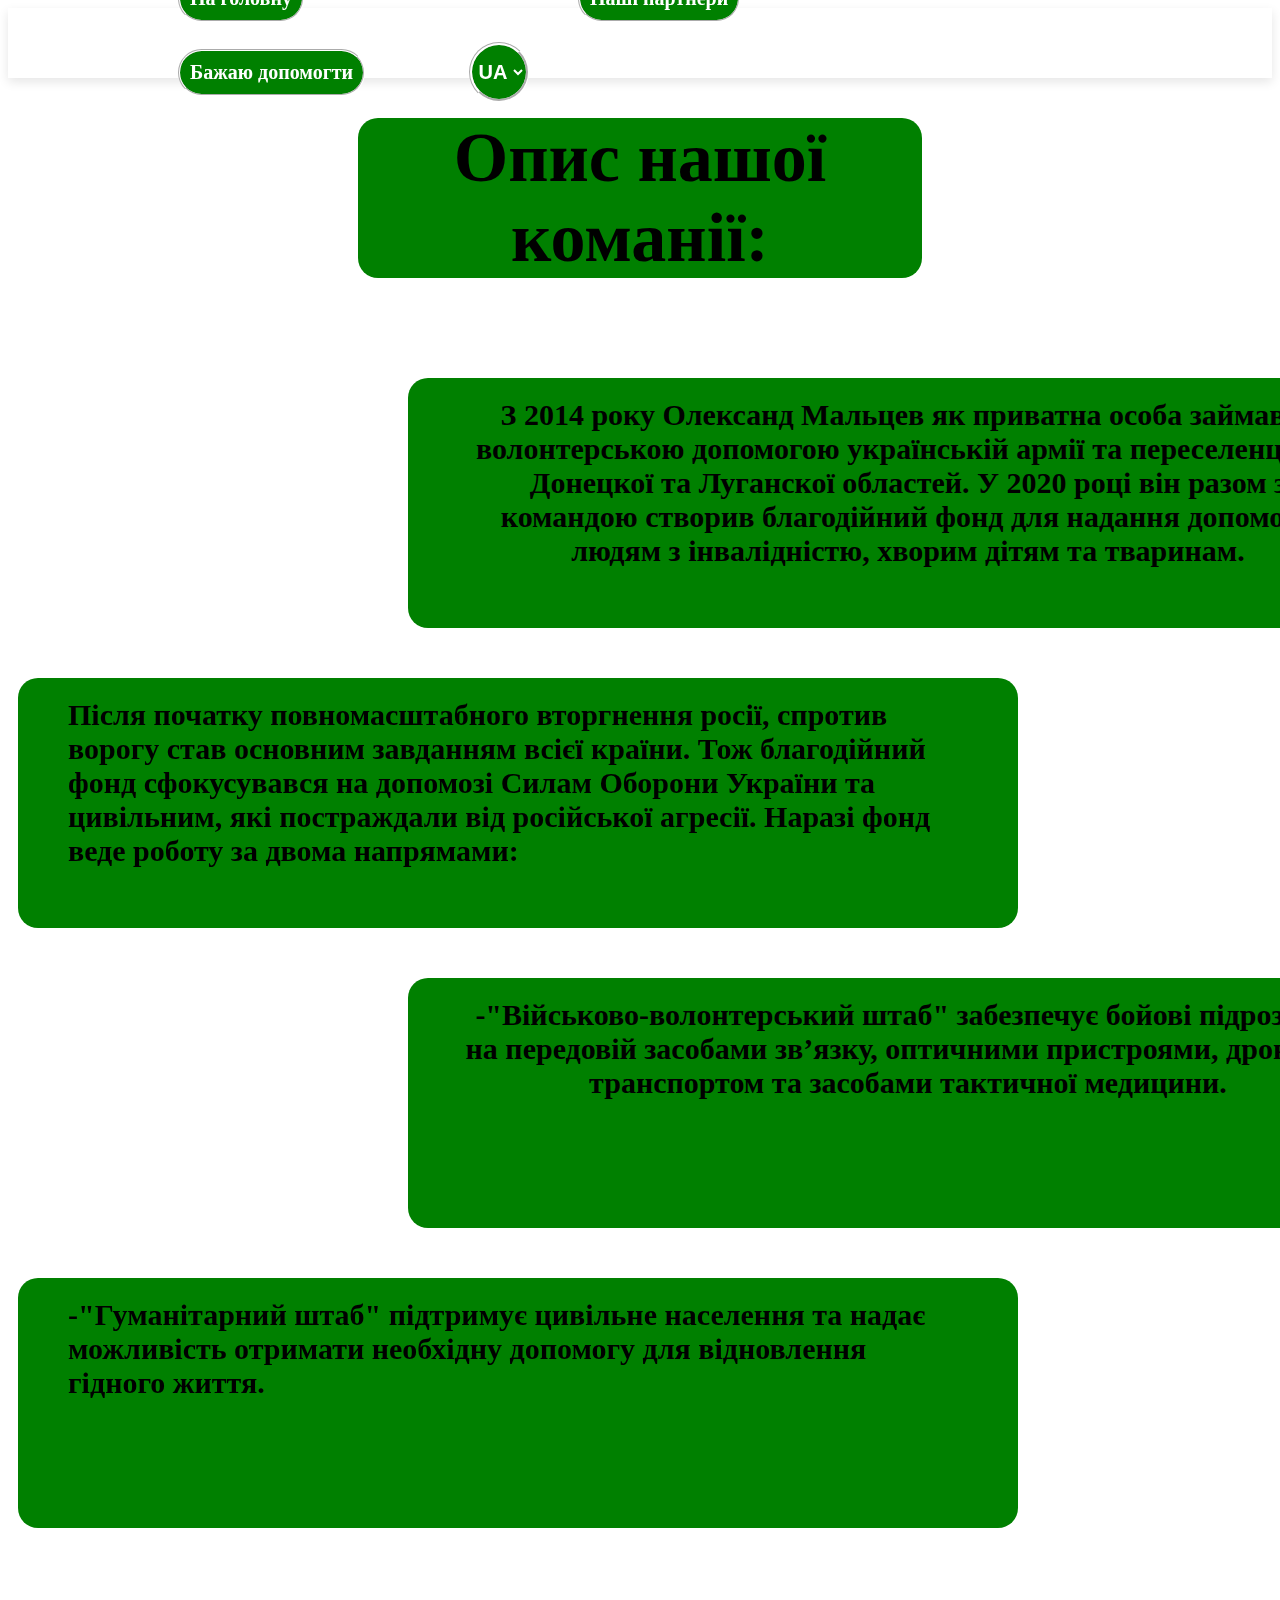
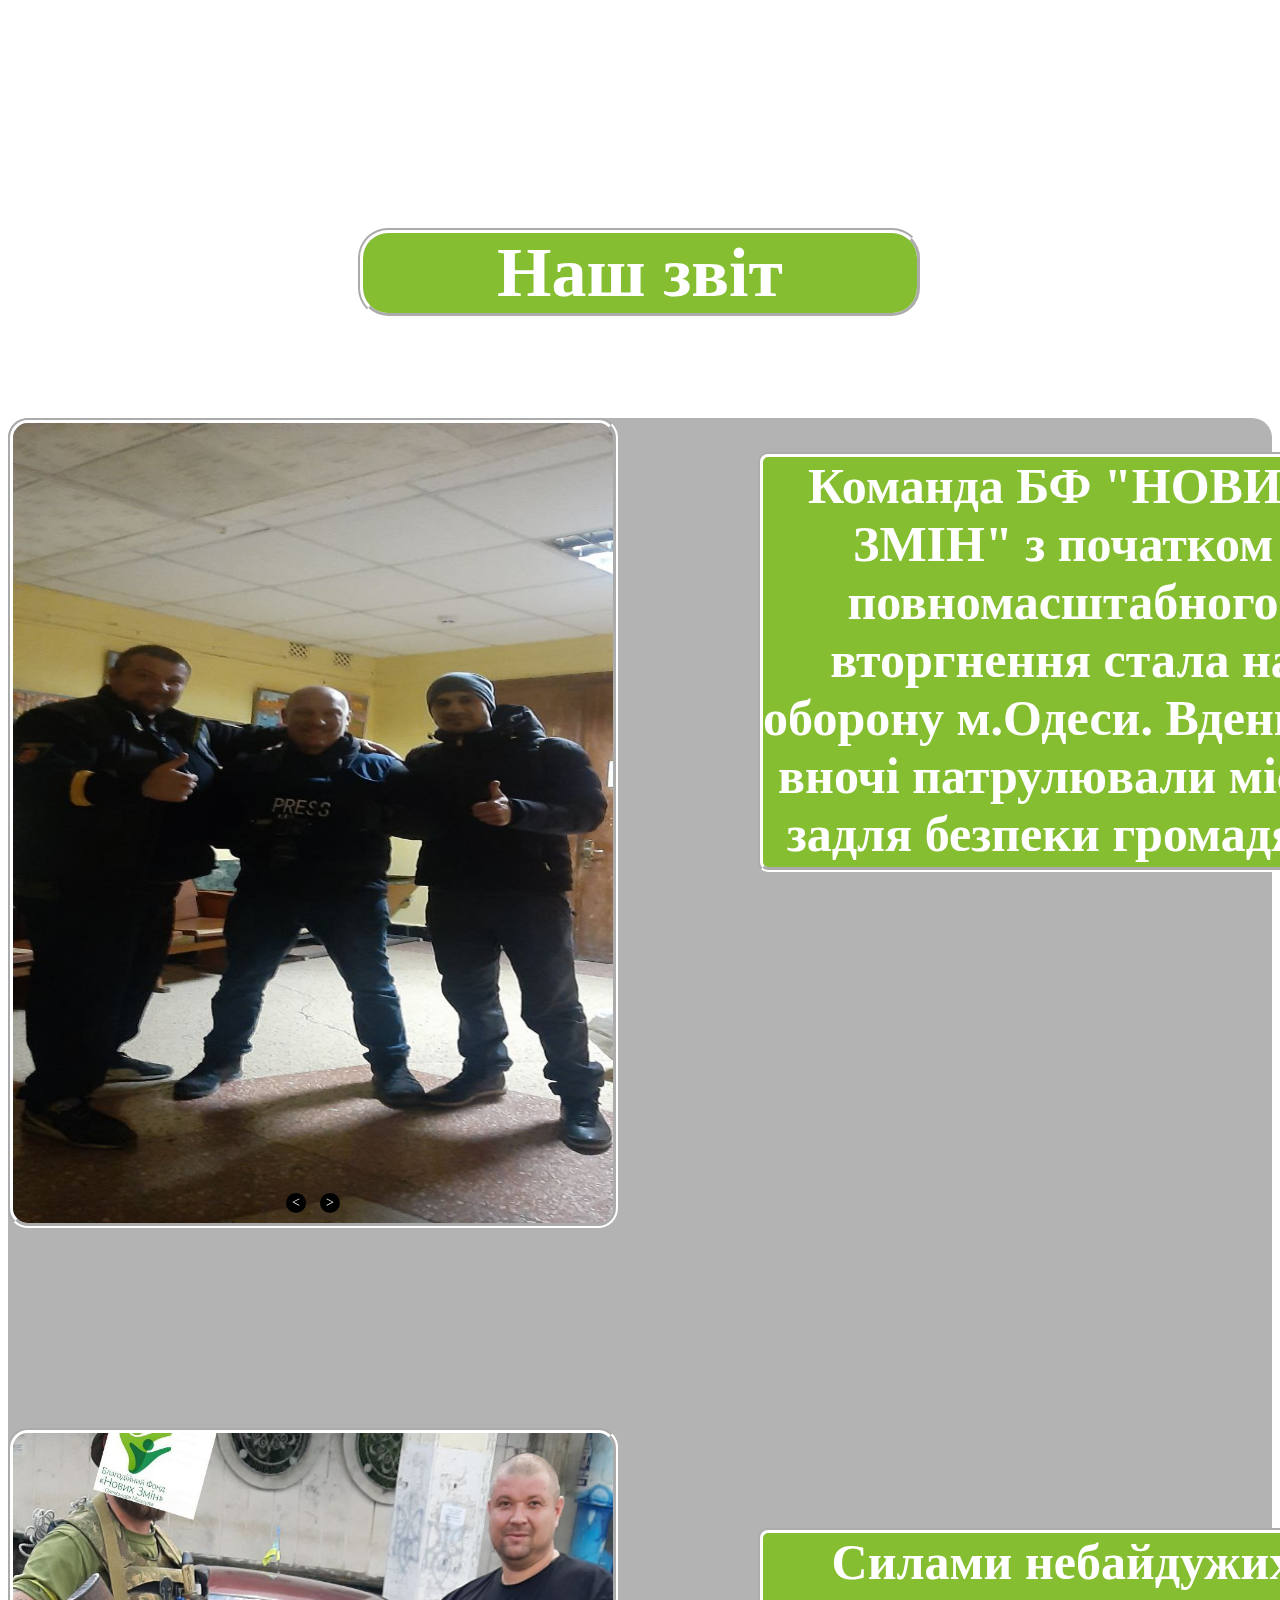
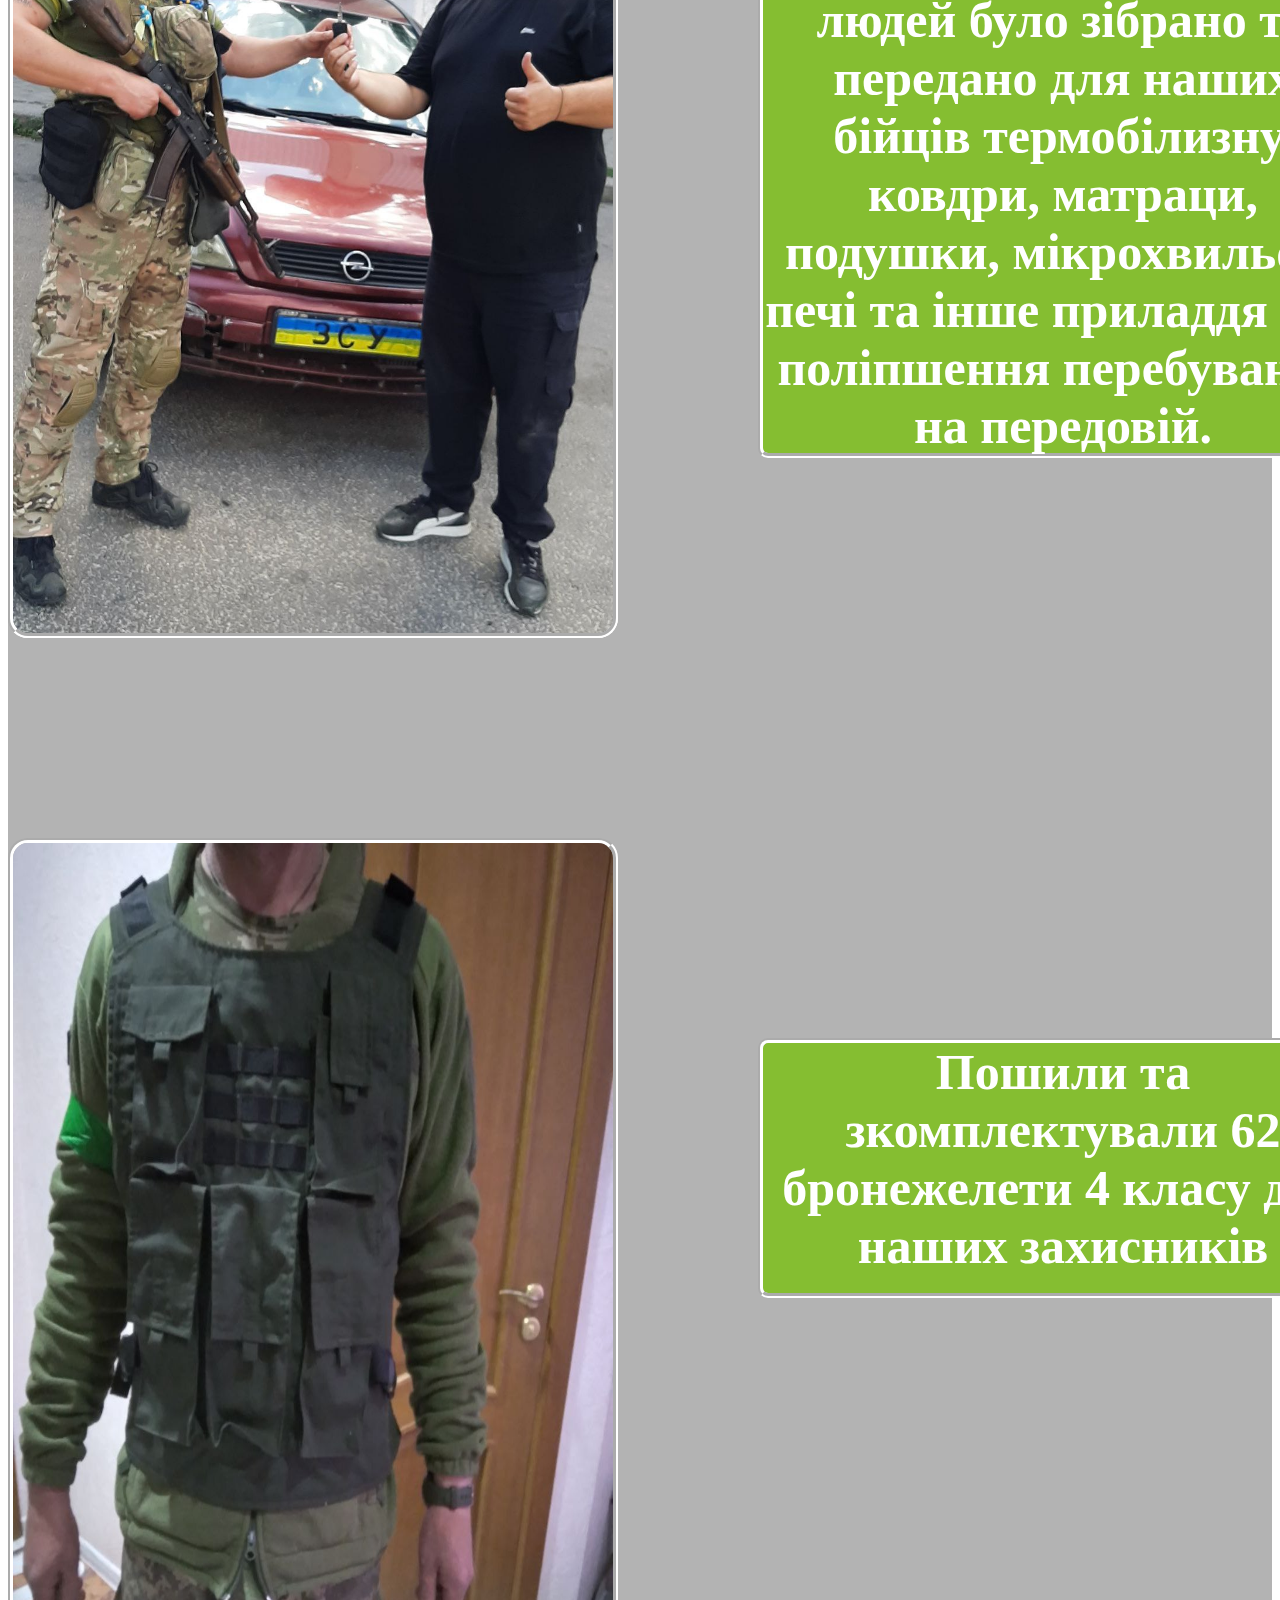
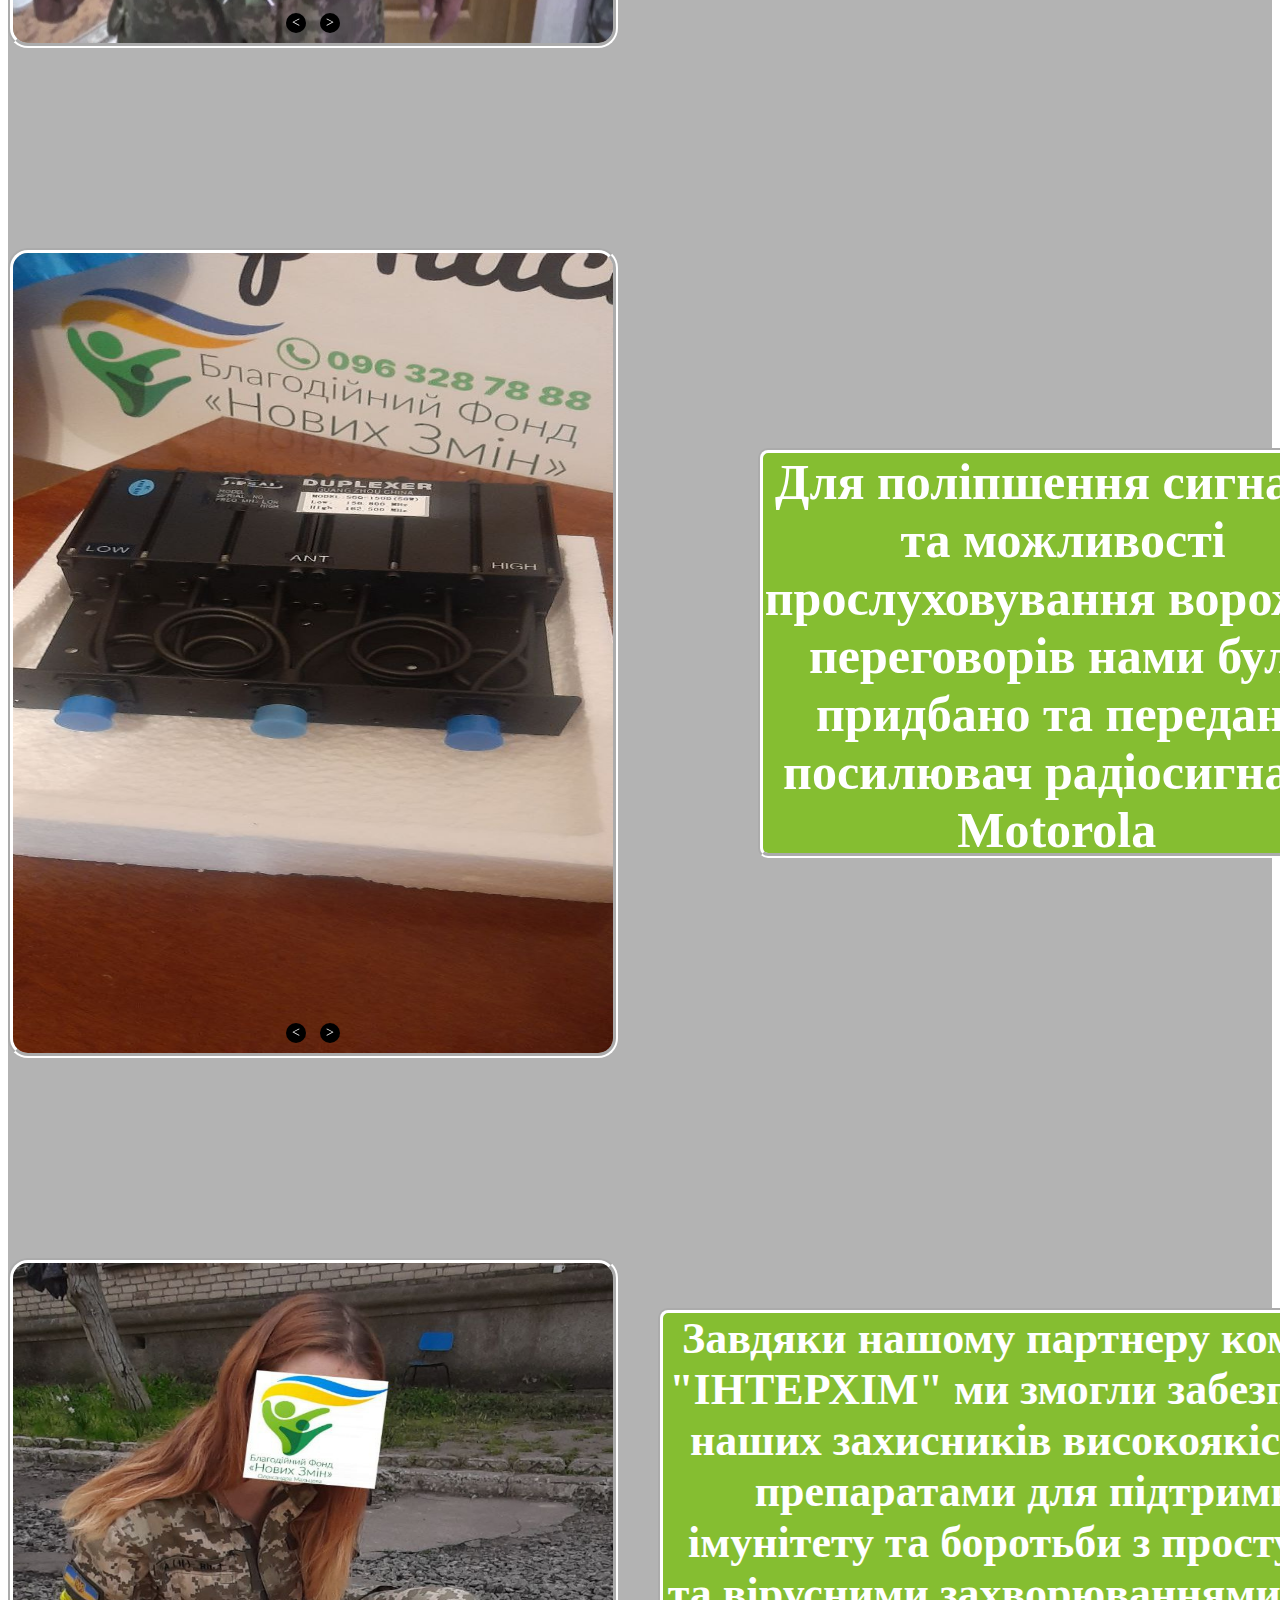
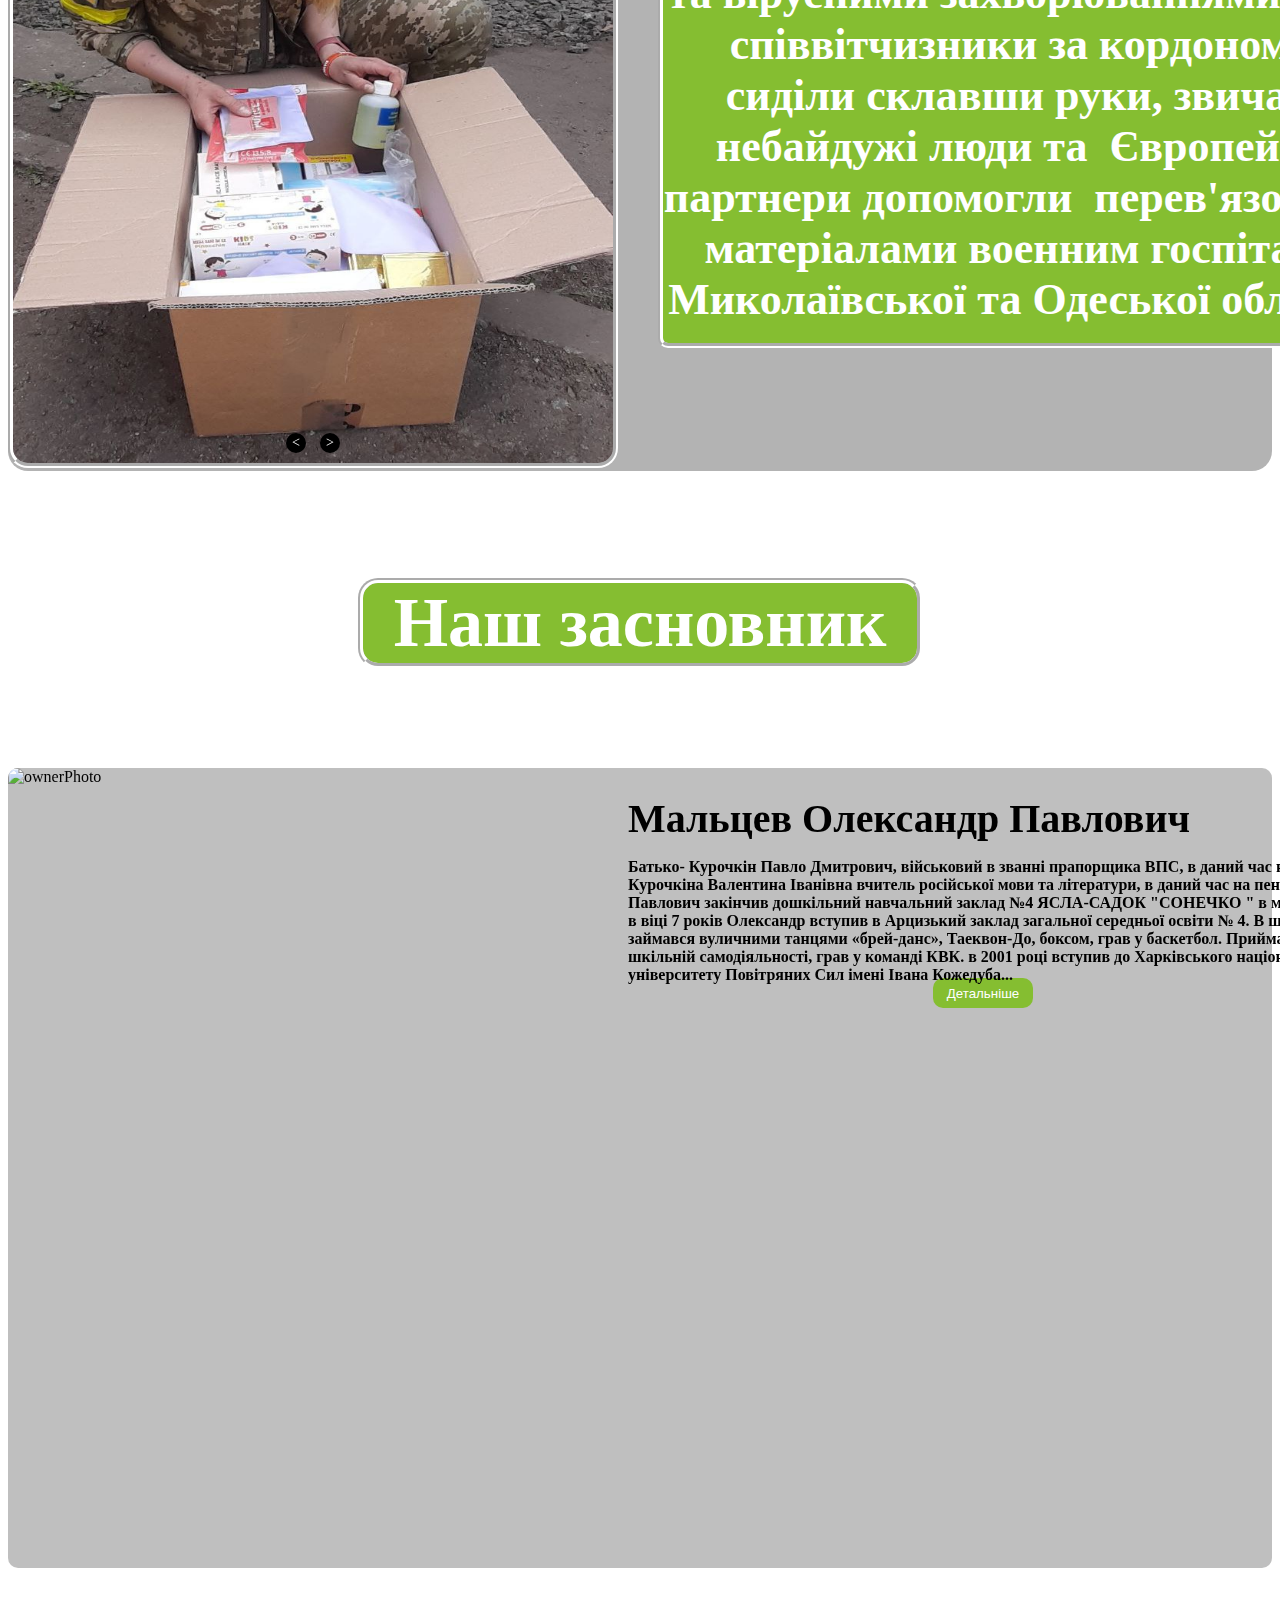
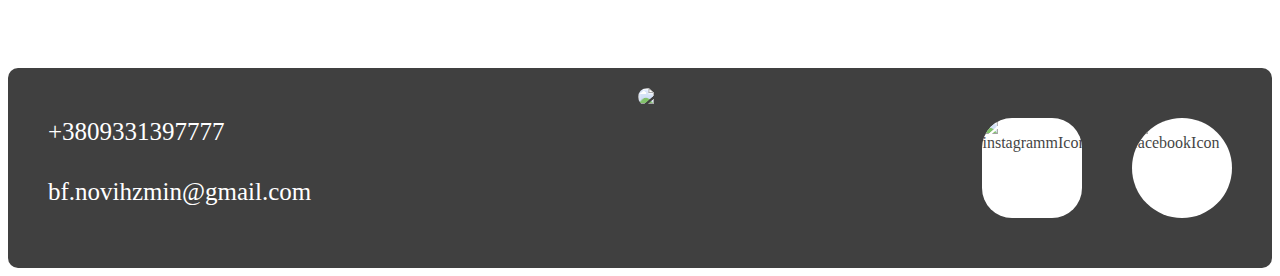
==== about.html @ e92605b5 "odesa-fond" ====
<!DOCTYPE html>
<html lang="en">
<head>
    <meta charset="UTF-8">
    <meta http-equiv="X-UA-Compatible" content="IE=edge">
    <meta name="viewport" content="width=device-width, initial-scale=1.0">
    <link rel="stylesheet" href="./src/about.css">
</head>
<body>
    <script src="./src/lang.about.js"></script>
    <title id="unit">Про нас</title>
    <video autoplay muted loop id="myVideo">
        <source src="./src/backrgroundVideo.mp4" type="video/mp4">
    </video>
    <div class="content"> 
        <div class="navBar">
            <div class="conteiner">
                <div class="navbarWrap">
                <ul class="navbarMenu">
                    <li><a id="aboutUs" href="./index.html">На головну</a></li>
                    <li><a id="partners" href="#">Наші партнери</a></li>
                    <li><a id="help" href="ʼ">Бажаю допомогти</a></li>
                    <select class="change">
                        <option id="change">Вибір мови</option>
                        <option value="ua" class="ua">UA</option>
                        <option value="en" class="en">EN</option>
                    </select>
                </ul>
            </div>
        </div>
        </div>
        <div class="partnersBox" id="partnersBox">
            <div class="partnersBoxBackground"></div>            <img src="./src/img/partners/interhimPartner.jpg" alt="interhimPartner" onclick="">
            <img src="./src/img/partners/korydoruPartner.jpg" alt="korydoruPartner">
            <img src="./src/img/partners/krainamasajuPartner.jpg" alt="krainamasajuPartner">
            <img src="./src/img/partners/lotosParter.jpg" alt="lotosParter">
        </div>
        <h1 class="header">Опис нашої команії:</h1>
        <div class="leftBox">
        <p>З 2014 року Олександ Мальцев як приватна особа займався волонтерською допомогою українській армії та переселенцям с Донецкої та Луганскої областей. У 2020 році він разом з командою cтворив благодійний фонд для надання допомоги людям з інвалідністю, хворим дітям та тваринам.</p>
        </div>
        <div class="rightBox">
            <p>Після початку повномасштабного вторгнення росії, спротив ворогу став основним завданням всієї країни. Тож благодійний фонд сфокусувався на допомозі Силам Оборони України та цивільним, які постраждали від російської агресії. Наразі фонд веде роботу за двома напрямами:</p>
        </div>
        <div class="leftBox">
            <p>-"Військово-волонтерський штаб" забезпечує бойові підрозділи на передовій засобами зв’язку, оптичними пристроями, дронами, транспортом та засобами тактичної медицини.</p>
        </div>
        <div class="rightBox">
            <p>-"Гуманітарний штаб" підтримує цивільне населення та надає можливість отримати необхідну допомогу для відновлення гідного життя.</p>
        </div>
        <h1 class="reportTitle">Наш звіт</h1>
        <div class="sliders">
            <div class="slidersBackground"></div>
            <h1 class="patrulText">Команда БФ "НОВИХ ЗМІН" з початком повномасштабного вторгнення стала на оборону м.Одеси. Вдень та вночі патрулювали місто задля безпеки громадян.</h1>
            <div class="sliderContainerPatrul">
                <div class="sliderPatrul">
                <img src="./src/img/descrPhotos/patrulPhoto_1.jpg" alt="patrulPhoto_1" />
                <img src="./src/img/descrPhotos/patrulPhoto_2.jpg" alt="patrulPhoto_2" />
                <img src="./src/img/descrPhotos/patrulPhoto_3.jpg" alt="patrulPhoto_3" />
                </div>
                <div class="sliderNavigationPatrul">
                <span class="prevArrowPatrul">&lt;</span>
                <span class="nextArrowPatrul">&gt;</span>
                </div>
            </div>
            <h1 class="carText">Благодійний фонд придбав та передав військовим 2 автомобілі</h1>
            <img src="./src/img/descrPhotos/carPhoto.jpg" alt="carPhoto" class="carPhoto">
            <h1 class="helpToArmyText">Силами небайдужих людей було зібрано та передано для наших бійців термобілизну, ковдри, матраци, подушки, мікрохвильові печі та інше приладдя для поліпшення перебування на передовій.</h1>
            <div class="sliderContainerHelpToArmy">
                <div class="sliderHelpToArmy">
                <img src="./src/img/descrPhotos/helpToArmyPhoto_1.jpg" alt="helpToArmyPhoto_1" />
                <img src="./src/img/descrPhotos/helpToArmyPhoto_2.jpg" alt="helpToArmyPhoto_2" />
                <img src="./src/img/descrPhotos/helpToArmyPhoto_3.jpg" alt="helpToArmyPhoto_3" />
                <img src="./src/img/descrPhotos/helpToArmyPhoto_4.jpg" alt="helpToArmyPhoto_4" />
                <img src="./src/img/descrPhotos/helpToArmyPhoto_5.jpg" alt="helpToArmyPhoto_5" />
                </div>
                <div class="sliderNavigationHelpToArmy">
                <span class="prevArrowHelpToArmy">&lt;</span>
                <span class="nextArrowHelpToArmy">&gt;</span>
                </div>
            </div>   
            <h1 class="armorText">Пошили та зкомплектували 62 бронежелети 4 класу для наших захисників</h1>
            <div class="sliderContainerArmor">
                <div class="sliderArmor">
                <img src="./src/img/descrPhotos/armorPhoto_1.jpg" alt="armorPhoto_1" />
                <img src="./src/img/descrPhotos/armorPhoto_2.jpg" alt="armorPhoto_2" />
                <img src="./src/img/descrPhotos/armorPhoto_3.jpg" alt="armorPhoto_3" />
                <img src="./src/img/descrPhotos/armorPhoto_4.jpg" alt="armorPhoto_4" />
                </div>
                <div class="sliderNavigationArmor">
                <span class="prevArrowArmor">&lt;</span>
                <span class="nextArrowArmor">&gt;</span>
                </div>
            </div>
            <h1 class="signalText">Для поліпшення сигналу, та можливості прослуховування ворожих переговорів нами було придбано та передано посилювач радіосигналу Motorola </h1>
            <div class="sliderContainerSignal">
                <div class="sliderSignal">
                    <img src="./src/img/descrPhotos/signalPhoto_1.jpg" alt="signalPhoto_1">
                    <img src="./src/img/descrPhotos/signalPhoto_2.jpg" alt="signalPhoto_2">
                    <img src="./src/img/descrPhotos/signalPhoto_3.jpg" alt="signalPhoto_3">
                    <img src="./src/img/descrPhotos/signalPhoto_4.jpg" alt="signalPhoto_4">
                    <img src="./src/img/descrPhotos/signalPhoto_5.jpg" alt="signalPhoto_5">
                    <img src="./src/img/descrPhotos/signalPhoto_6.jpg" alt="signalPhoto_6">
                    <img src="./src/img/descrPhotos/signalPhoto_7.jpg" alt="signalPhoto_7">
                </div>
                <div class="sliderNavigationSignal">
                <span class="prevArrowSignal">&lt;</span>
                <span class="nextArrowSignal">&gt;</span>
                </div>
            </div>
            <h1 class="interhimHalpText">Завдяки нашому партнеру компанії "ІНТЕРХІМ" ми змогли забезпечити наших захисників високоякісними препаратами для підтримки імунітету та боротьби з простудних та вірусними захворюваннями. 
                Наші співвітчизники за кордоном не сиділи склавши руки, звичайні небайдужі люди та  Європейські партнери допомогли  перев'язочними матеріалами военним госпіталям Миколаївської та Одеської областей.</h1>
            <div class="sliderContainerInterhimHalp">
                <div class="sliderInterhimHalp">
                    <img src="./src/img/descrPhotos/interhimHalpPhoto_1.jpg" alt="interhimHalpPhoto_1">
                    <img src="./src/img/descrPhotos/interhimHalpPhoto_2.jpg" alt="interhimHalpPhoto_2">
                    <img src="./src/img/descrPhotos/interhimHalpPhoto_3.jpg" alt="interhimHalpPhoto_3">
                    <img src="./src/img/descrPhotos/interhimHalpPhoto_4.jpg" alt="interhimHalpPhoto_4">
                    <img src="./src/img/descrPhotos/interhimHalpPhoto_5.jpg" alt="interhimHalpPhoto_5">
                    <img src="./src/img/descrPhotos/interhimHalpPhoto_6.jpg" alt="interhimHalpPhoto_6">
                    <img src="./src/img/descrPhotos/interhimHalpPhoto_7.jpg" alt="interhimHalpPhoto_7">
                    <img src="./src/img/descrPhotos/interhimHalpPhoto_8.jpg" alt="interhimHalpPhoto_8">
                    <img src="./src/img/descrPhotos/interhimHalpPhoto_9.jpg" alt="interhimHalpPhoto_9">
                    <img src="./src/img/descrPhotos/interhimHalpPhoto_10.jpg" alt="interhimHalpPhoto_10">
                </div>
                <div class="sliderNavigationInterhimHalp">
                <span class="prevArrowInterhimHalp">&lt;</span>
                <span class="nextArrowInterhimHalp">&gt;</span>
                </div>
            </div> 
        </div>
        <h1 class="fondOwnerTitle">Наш засновник</h1>
        <div class="fondOwnerAllInformation">
            <div class="backgroundBox"></div>
            <img src="./src/img/ownerPhoto.jpg" 
            alt="ownerPhoto" class="ownerPhoto">
            <h1 class="fondOwnerName">Мальцев Олександр Павлович</h1>
            <p class="ownerInformationMain" id="ownerInformationMain">
                    Батько- Курочкін Павло Дмитрович, військовий в званні прапорщика ВПС, в даний час на пенсії.
                    Мати- Курочкіна Валентина Іванівна  вчитель російської мови та літератури, в даний час на пенсії.
                    Олександр Павлович закінчив дошкільний навчальний заклад №4 ЯСЛА-САДОК "СОНЕЧКО " в м. Арциз.
                    в 1991 році в віці 7 років Олександр вступив в Арцизький заклад загальної середньої освіти № 4. В шкільні роки займався вуличними танцями «брей-данс»,  Таеквон-До, боксом,  грав у баскетбол. Приймав участь в шкільній самодіяльності, грав у команді КВК.
                    в 2001 році вступив до Харківського  національного університету Повітряних Сил імені Івана Кожедуба...
            </p>
            <button class="more" id="more">Детальніше</button>
            <p class="ownerInformationMore" id="moreText">
                Батько- Курочкін Павло Дмитрович, військовий в званні прапорщика ВПС, в даний час на пенсії.
                Мати- Курочкіна Валентина Іванівна  вчитель російської мови та літератури, в даний час на пенсії.
                Олександр Павлович закінчив дошкільний навчальний заклад №4 ЯСЛА-САДОК "СОНЕЧКО " в м. Арциз.
                в 1991 році в віці 7 років Олександр вступив в Арцизький заклад загальної середньої освіти № 4. В шкільні роки займався вуличними танцями «брей-данс»,  Таеквон-До, боксом,  грав у баскетбол. Приймав участь в шкільній самодіяльності, грав у команді КВК.
                в 2001 році вступив до Харківського  національного університету Повітряних Сил імені Івана Кожедуба. 
                В 2006 році здобув вищу освіту за спеціальністю інженера по експлуатаціi та проектуванню лiтаючих засобів.
                Під час навчання в університеті двічі був нагороджений подякою від Міністра оборони України.
                Відмінник політичної та бойової підготовки.
                Переможець змагань зі стрілкової підготовки збройних сил України в Харківській області
                З 2006 року працював на ЗАТ «Харкiвiнструментпiдшипник» м.Харків, починаючи з рядового слюсара-римонтника, домігся підвищення до Менеджера зі сбуту. Показавши свої професійні навички та цілеспрямованість направлену на результат був запрошений на таку ж посаду на Завод iменi Фрунзе м.Харків, вже на прикінці 2006 році отримав підвищення до Економiста вiддiлу продажу, з 2007 року працював ведучім економістом.
                В 2008 році звільнився з посади ведучого економіста с Завода iменi Фрунзе, та почав власну справу відкривши СТО (станція технічного обслуговування) «АвтопроТранс» з 2008 року до 2023 року ФОП Мальцев О.П.
                З 2012-2013 працював заступником директора філії  ПП АТП «Транс-ТехСервiс Фаворит» м.Київ. в 2013 році був переведений до філії в м.Харків Директором  ПП АТП «Транс-ТехСервiс Фаворит» м.Харкiв.
                В 2014 Олександр Павлович заснував «Всеукраїнське Таксi 306» в найбільших містах України: м.Харків, м.Київ, м. Одеса, м.Дніпропетровськ, а також у своєму рідному місті Арциз. До 2018 року працював директором власного таксі.
                В 2019 році заснував ТОВ «ДіНас ГРУПП»
                В 2020 році заснував  «БЛАГОДІЙНИЙ ФОНД Олександра Мальцева «НОВИХ ЗМІН»
                В 2022 р. Вступив до МГУ (Міжнародний гуманітарний університет) з метою отримання 2-ї вищої освіти на факультет Міжнародних економічних відносин.
                В 2023 році став лідером Народного руху "Нових змін", який націлений на поліпшення життя українського народу та боротьбу з корумпованою владою.
                Знання мов: Російська – вільно, Українська – вільно,  Англiйська-зi словником
                Член групи активiстiв з написання та впровадження закону «Про лiцензуванню та оподаткуванню сфери таксi»
                Волонтер, активiст з 2014 (Розселення біженців в Харківській області, збір і відправлення продуктів харчування в зону АТО)
                Постійна допомога хворим дітям на території України
                Постійна допомога ветеранам, пенсіонерам та інвалідам України
                Член правлiння ОСББ "Альянс 2007" з 2014-2019 р.р.
                Член правлiння ГБК (гаражно-будівельний кооператив)  «Сiрiус Плюс»  з 2019 р.
                Голова екзаменаційної комісії в ПТУ №76 з 2011-2016 р.р.
                Активний член «Всеукраїнської  професійної асоціації підприємців» з 2020 року.
                З 2020-2023 Директор Благодійної організації "Благодійний фонд "НОВИХ ЗМІН".
                На початку повномасштабного вторгнення очолював добровольчиц батальйон та з командою патрулював Суворовський район м.Одеси.
                Під командуванням Олександра будувалися захисні та протитанкові споруди, також батальйон виявляв колоборантів та диверсійні групи.
                Під час патрулювання перешкоджав розкрадання майна у місцевого населення.
                Боровся з розкраданням гуманітарної допомоги.
                Березень-квітень 2022р. Частина добровольців з батальону під командуванням Олександра захищали м.Миколаїв від Російських окупантів.
                До теперішнього часу допомагає ЗСУ та мирному населенню постраждалому від окупанта.
                Неодружений, маю двох доньок
            </p>
        </div>
        <div class="vault">
                <p class="telefoonNumer">+3809331397777</p>
                <p class="mail">bf.novihzmin@gmail.com</p>
                <img src="./src/img/logo/logo.png" alt="logo" class="vaultLogo">
                <img src="./src/img/icons/facebookIcon.png" alt="facebookIcon" id="facebookIcon">
                <img src="./src/img/icons/instagrammIcon.png" alt="instagrammIcon" id="instagrammIcon">
        </div>
    </div>
    <script src="./src/about.js"></script>
</body>
</html>
---- src/about.css ----
#myVideo {
  position: fixed;
  right: 0;
  bottom: 0;
  transform: translateX(0) translateY(120px);
  min-width: 100%; 
  min-width: 100%; 
  min-height: 100%;
}

.boxy {
  font-family: 'Times New Roman', Times, serif;
}

.content {
  position: relative;
  z-index: 1;
}

.navBar {
  width: 100%;
  height: 70px;
  box-shadow: 0 4px 10px rgba(0, 0, 0, 0.1);
}

.navBar .conteiner {
   height: inherit;
   display: flex;
   justify-content: space-between;
   align-items: center;
}

.navbarMenu{
  margin-right: 70px;
  list-style-type: none;
  padding-left: 0;
  margin-bottom: 0;
}

.navbarMenu li{
  display: inline-block;
}

.navbarMenu li a{
  border: white;
  border-style: groove;
  font-family: Cambria, Cochin, Georgia, Times, 'Times New Roman', serif;
  display: inline-block;
  cursor: pointer;
  font-weight: 600;
  border-width: 2px;
  border-color: #fff;
  color: rgb(255, 255, 255);
  background-color: green;    
  border-radius: 100px;
  margin-left: 170px;
  margin-right: 100px;
  margin-bottom: 20px;
  font-weight: 600;
  font-size: 20px;
  text-decoration: none;
  padding: 10px;
  transition: all 500ms ease;
}

.navbarMenu li a:hover {
  transform: scale(1.2);
}

.navbarWrap {
  flex-flow: row nowrap;
}

.navbarWrap .change {
  cursor: pointer;
  height: 60px;
  width: 60px;
  border: white;
  border-style: groove;
  margin-bottom: 25px;
  border-radius: 50px;
  font-weight: 600;
  font-size: 20px;
  color: white;
  background-color: green;
  text-align: center;
  transition: all 500ms ease-in-out;
}

.navbarWrap .change:hover {
  transform: scale(1.2);
  opacity: 1;
}

.navbarWrap {
    flex-flow: row nowrap;
}

.partnersBox {
  display: none;
  position: absolute;
  z-index: 5;
  margin-left: 440px;
  background-color: gray;
  border: white;
  border-style: groove;
  opacity: .9;
  width: 400px;
  height: 660px;
  border-radius: 10px;
}

.partnersBox img{
  display: inline-block;
  position: inline;
  cursor: pointer;
  margin-top: 10px;
  margin-left: 20px;
  width: 357px;
  height: 150px;
  transition: all 500ms ease;
}

.partnersBox img:hover {
  transform: scale(1.1);
}

.header {
    background-color: green;
    text-align: center;
    border-radius: 20px;
    font-size: 70px;
    margin: 40px 350px;
    margin-bottom: 100px;
}

.leftBox {
    position: relative;
    background-color: green;
    text-align: center;
    margin: 50px 30px 50px 400px;
    border-radius: 20px;
    width: 1000px;
    height: 250px;
}

.leftBox p{
    position: absolute;
    font-size: 30px;
    margin-top: 20px;
    margin-left: 50px;
    width: 900px;
    font-weight: 600;
}

.rightBox {
    background-color: green;
    margin: 50px 500px 50px 10px;
    border-radius: 20px;
    width: 1000px;
    height: 250px;
}

.rightBox p{
    position: absolute;
    font-size: 30px;
    margin-top: 20px;
    margin-left: 50px;
    width: 900px;
    font-weight: 600;
}

.reportTitle {
    background-color: rgb(133, 190, 49);
    text-align: center;
    border-radius: 30px;
    color: #fff;
    border: 5px #fff;
    border-style: groove;
    font-size: 70px;
    margin: 300px 350px 10px;
    margin-bottom: 100px;
}

  .reportBackground {
    position: absolute;
    z-index: 0;
    width: 100%;
    height: 5900px;
    background-color: gray;
    border-radius: 20px;
    opacity: .5;
  }
  
  .slidersBackground {
    z-index: 0;
    border-radius: 20px;
    position: absolute;
    width: 100%;
    height: 4853px;
    background-color: gray;
    opacity: .6;
  }

  .patrulText {
    position: absolute;
    text-align: center;
    color: white;
    font-weight: 600;
    font-size: 50px;
    margin-left: 750px;
    background-color: rgb(133, 190, 49);
    width: 600px;
    height: 410px;
    border-radius: 10px;
    border: 5px white;
    border-style: groove;
  }

  .sliderContainerPatrul {
    border: 5px white;
    border-style: groove;
    border-radius: 20px;
    position: relative;
    width: 600px;
    height: 800px;
    overflow: hidden;
  }
  
  .sliderPatrul {
    display: flex;
    width: 1800px; /* 600px * 3 images */
    transition: transform 0.5s ease-in-out;
  }
  
  .sliderPatrul img {
    width: 600px;
    height: 800px;
  }
  
  .sliderNavigationPatrul {
    position: absolute;
    bottom: 10px;
    left: 50%;
    transform: translateX(-50%);
  }
  
  .sliderNavigationPatrul span {
    display: inline-block;
    width: 20px;
    height: 20px;
    background-color: #000;
    color: #fff;
    text-align: center;
    cursor: pointer;
    margin: 0 5px;
    line-height: 20px;
  }
  
  .prevArrowPatrul,
  .nextArrowPatrul {
    border-radius: 10px;
    font-size: 14px;
  }
  
  
  .carText {
    position: absolute;
    text-align: center;
    color: white;
    margin-top: 400px;
    font-weight: 600;
    font-size: 50px;
    margin-left: 750px;
    background-color: rgb(133, 190, 49);
    width: 600px;
    height: 200px;
    border-radius: 10px;
    border: 5px white;
    border-style: groove;
  }

  .carPhoto {
    position: absolute;
    z-index: 1;
    width: 600px;
    height: 800px;
    margin-top: 200px;
    border-radius: 20px;
    border: 5px white;
    border-style: groove;
  }
  
  .helpToArmyText {
    position: absolute;
    text-align: center;
    color: white;
    margin-top: 300px;
    font-weight: 600;
    font-size: 50px;
    margin-left: 750px;
    background-color: rgb(133, 190, 49);
    width: 600px;
    height: 520px;
    border-radius: 10px;
    border: 5px white;
    border-style: groove;
  }

  .sliderContainerHelpToArmy {
    position: relative;
    margin-top: 200px;
    width: 600px;
    height: 800px;
    border-radius: 20px;
    border: 5px white;
    border-style: groove;
    overflow: hidden;
  }
  
  .sliderHelpToArmy {
    display: flex;
    width: 3000px; /* 600px * 5 images */
    transition: transform 0.5s ease-in-out;
  }
  
  .sliderHelpToArmy img {
    width: 600px;
    height: 800px;
  }
  
  .sliderNavigationHelpToArmy {
    position: absolute;
    bottom: 10px;
    left: 50%;
    transform: translateX(-50%);
  }
  
  .sliderNavigationHelpToArmy span {
    display: inline-block;
    width: 20px;
    height: 20px;
    background-color: #000;
    color: #fff;
    text-align: center;
    cursor: pointer;
    margin: 0 5px;
    line-height: 20px;
  }
  
  .prevArrowHelpToArmy,
  .nextArrowHelpToArmy {
    font-size: 14px;
  }
  
  .armorText {
    position: absolute;
    text-align: center;
    color: white;
    margin-top: 400px;
    font-weight: 600;
    font-size: 50px;
    margin-left: 750px;
    background-color: rgb(133, 190, 49);
    width: 600px;
    height: 250px;
    border-radius: 10px;
    border: 5px white;
    border-style: groove;
  }

  .sliderContainerArmor {
    margin-top: 200px;
    position: relative;
    width: 600px;
    height: 800px;
    border-radius: 20px;
    border: 5px white;
    border-style: groove;
    overflow: hidden;
  }
  
  .sliderArmor {
    display: flex;
    width: 2400px; /* 600px * 4 images */
    transition: transform 0.5s ease-in-out;
  }
  
  .sliderArmor img {
    width: 600px;
    height: 800px;
  }
  
  .sliderNavigationArmor {
    position: absolute;
    bottom: 10px;
    left: 50%;
    transform: translateX(-50%);
  }
  
  .sliderNavigationArmor span {
    display: inline-block;
    width: 20px;
    height: 20px;
    background-color: #000;
    color: #fff;
    text-align: center;
    cursor: pointer;
    margin: 0 5px;
    line-height: 20px;
  }
  
  .prevArrowArmor,
  .nextArrowArmor {
    border-radius: 10px;
    font-size: 14px;
  }
  
  .signalText {
    position: absolute;
    text-align: center;
    color: white;
    margin-top: 400px;
    font-weight: 600;
    font-size: 50px;
    margin-left: 750px;
    background-color: rgb(133, 190, 49);
    width: 600px;
    height: 400px;
    border-radius: 10px;
    border: 5px white;
    border-style: groove;
  } 

  .sliderContainerSignal {
    position: relative;
    margin-top: 200px;
    border-radius: 20px;
    border: 5px white;
    border-style: groove;
    width: 600px;
    height: 800px;
    overflow: hidden;
  }
  
  .sliderSignal {
    display: flex;
    width: 4200px; /* 600px * 7 images */
    transition: transform 0.5s ease-in-out;
  }
  
  .sliderSignal img {
    width: 600px;
    height: 800px;
  }
  
  .sliderNavigationSignal {
    position: absolute;
    bottom: 10px;
    left: 50%;
    transform: translateX(-50%);
  }
  
  .sliderNavigationSignal span {
    display: inline-block;
    width: 20px;
    height: 20px;
    background-color: #000;
    color: #fff;
    text-align: center;
    cursor: pointer;
    margin: 0 5px;
    line-height: 20px;
  }
  
  .prevArrowSignal,
  .nextArrowSignal {
    border-radius: 10px;
    font-size: 14px;
  }
  
  .interhimHalpText {
    position: absolute;
    text-align: center;
    color: white;
    margin-top: 250px;
    font-weight: 600;
    font-size: 44px;
    margin-left: 650px;
    background-color: rgb(133, 190, 49);
    width: 750px;
    height: 630px;
    border-radius: 10px;
    border: 5px white;
    border-style: groove;
  }

  .sliderContainerInterhimHalp {
    position: relative;
    margin-top: 200px;
    border-radius: 20px;
    border: 5px white;
    border-style: groove;
    width: 600px;
    height: 800px;
    overflow: hidden;
  }
  
  .sliderInterhimHalp {
    display: flex;
    width: 6000px; /* 600px * 10 images */
    transition: transform 0.5s ease-in-out;
  }
  
  .sliderInterhimHalp img {
    width: 600px;
    height: 800px;
  }
  
  .sliderNavigationInterhimHalp {
    position: absolute;
    bottom: 10px;
    left: 50%;
    transform: translateX(-50%);
  }
  
  .sliderNavigationInterhimHalp span {
    display: inline-block;
    width: 20px;
    height: 20px;
    background-color: #000;
    color: #fff;
    text-align: center;
    cursor: pointer;
    margin: 0 5px;
    line-height: 20px;
  }
  
  .prevArrowInterhimHalp,
  .nextArrowInterhimHalp {
    border-radius: 10px;
    font-size: 14px;
  }
  

  .fondOwnerTitle {
    background-color: rgb(133, 190, 49);
    color: white;
    border: 5px white;
    border-style: groove;
    text-align: center;
    border-radius: 20px;
    font-size: 70px;
    margin: 110px 350px 40px;
    margin-bottom: 100px;
  }

  .backgroundBox {
    position: absolute;
    width: 100%;
    background-color: gray;
    opacity: .5;
    height: 800px;
    border-radius: 10px;
  }

  .ownerPhoto {
    position: absolute;
    z-index: 2;
    width: 600px;
    height: 800px;
    border-radius: 10px;
  }

  .fondOwnerName {
    position: absolute;
    margin-left: 620px;
    font-weight: 600;
    font-size: 40px;
  }

  .ownerInformationMain {
    position: absolute;
    z-index: 2;
    width: 800px;
    height: 800ox;
    margin-top: 90px;
    margin-left: 620px;
    font-weight: 600;
  }

  .ownerInformationMore {
    display: none;
    position: absolute;
    z-index: 2;
    width: 800px;
    height: 800ox;
    margin-top: 90px;
    margin-left: 620px;
    font-weight: 600;
  }

  .more {
    cursor: pointer;
    background-color: rgb(133, 190, 49);;
    border-radius: 10px;
    color: #fff;
    border: 5px white;
    position: absolute;
    width: 100px;
    height: 30px;
    margin-left: 925px;
    margin-top: 210px;
  }

  .vault {
    background-color: black;
    width: 100%;
    height: 200px;
    margin-top: 1000px;
    border-radius: 10px;
    opacity: .75;
}

.vault .telefoonNumer {
    font-size: 25px;
    position: absolute;
    margin-top: 50px;
    margin-left: 40px;
    color: white;
}

.vault .mail {
    font-size: 25px;
    position: absolute;
    margin-top: 110px;
    margin-left: 40px;
    color: white;
}

.vault .vaultLogo {
    border-radius: 500px;
    border-color: black;
    width: 220px;
    height: 160px;
    margin-left: 630px;
    margin-top: 20px;
}

.vault #instagrammIcon {
    position: absolute;
    cursor: pointer;
    background-color: white;
    width: 100px;
    height: 100px;
    border-radius: 30px;
    margin-left: 300px;
    margin-top: 50px;
    transition: all 600ms ease;
}

.vault #facebookIcon {
    position: absolute;
    cursor: pointer;
    background-color: white;
    width: 100px;
    height: 100px;
    border-radius: 50px;
    margin-left: 450px;
    margin-top: 50px;
    transition: all 600ms ease;

}

.vault #instagrammIcon:hover {
    transform: scale(1.2);
    background-color: green;
}

.vault #facebookIcon:hover {
    transform: scale(1.2);
    background-color: green;
}
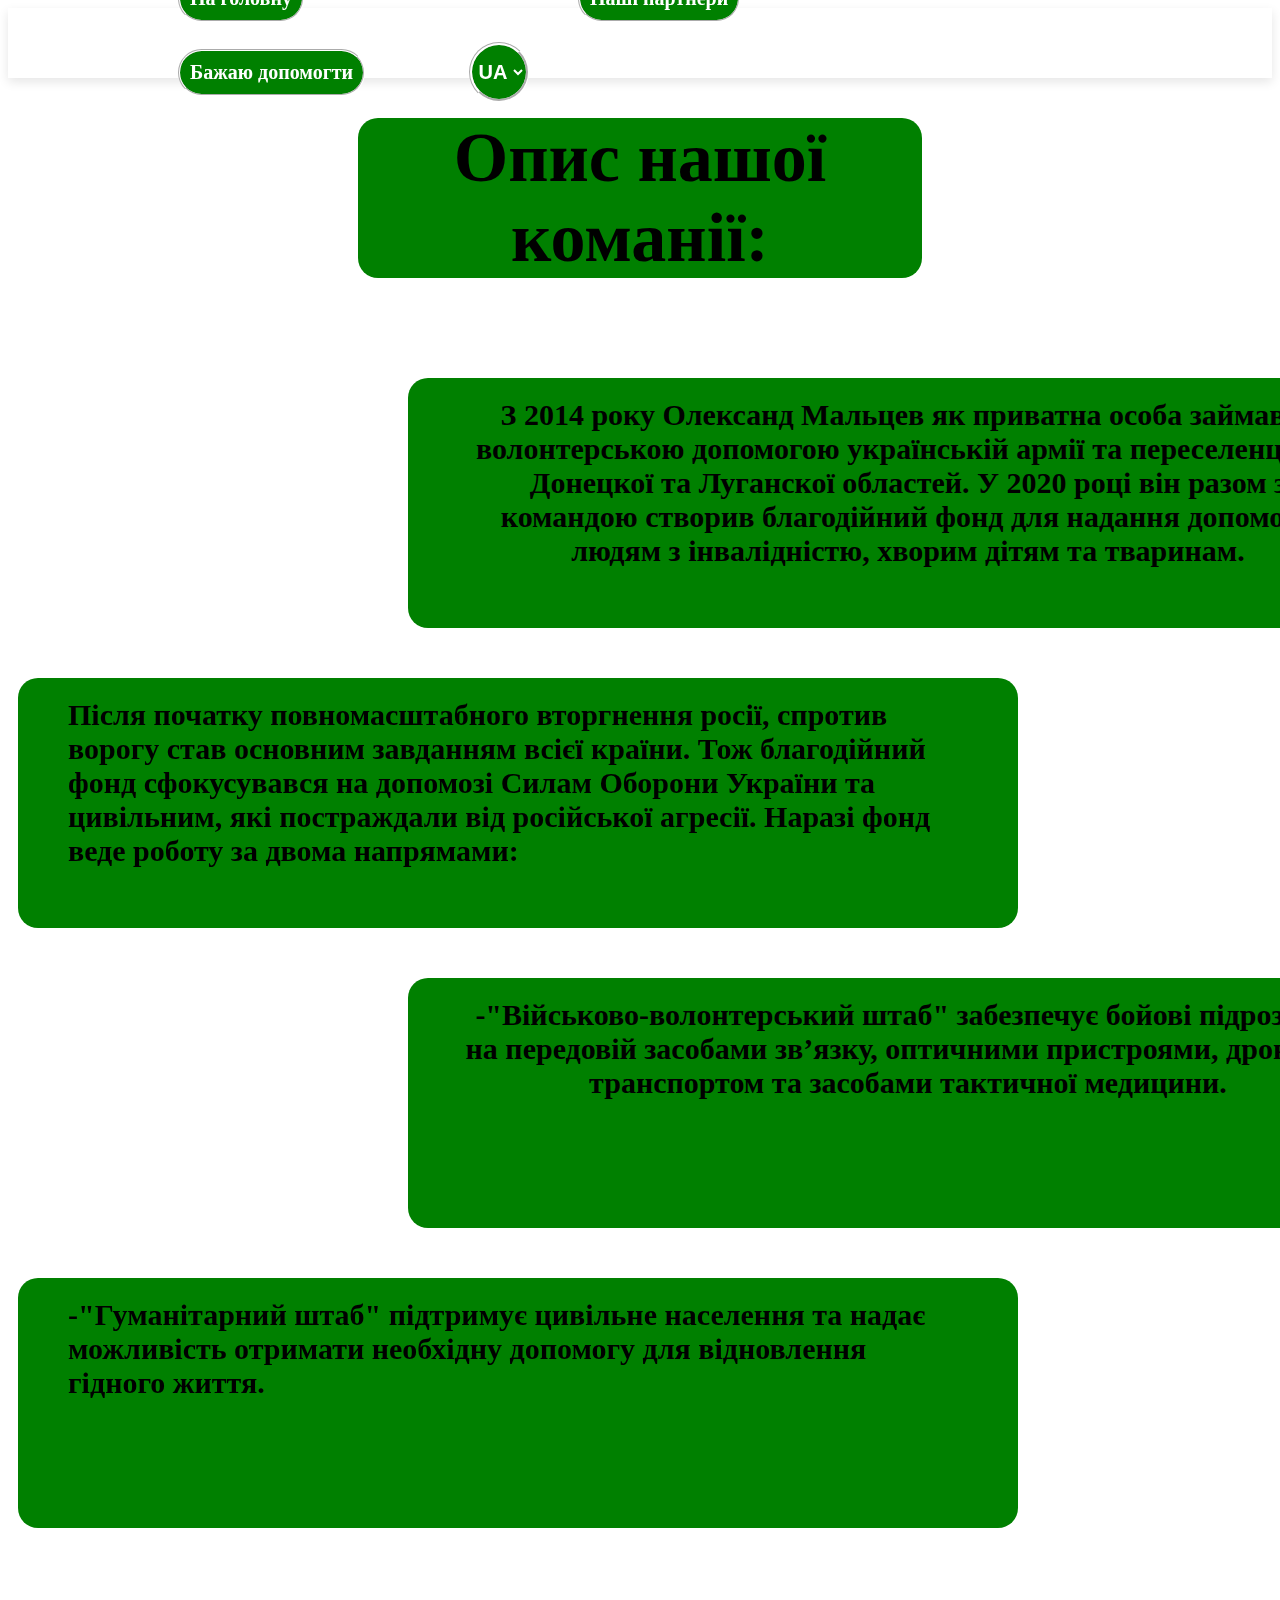
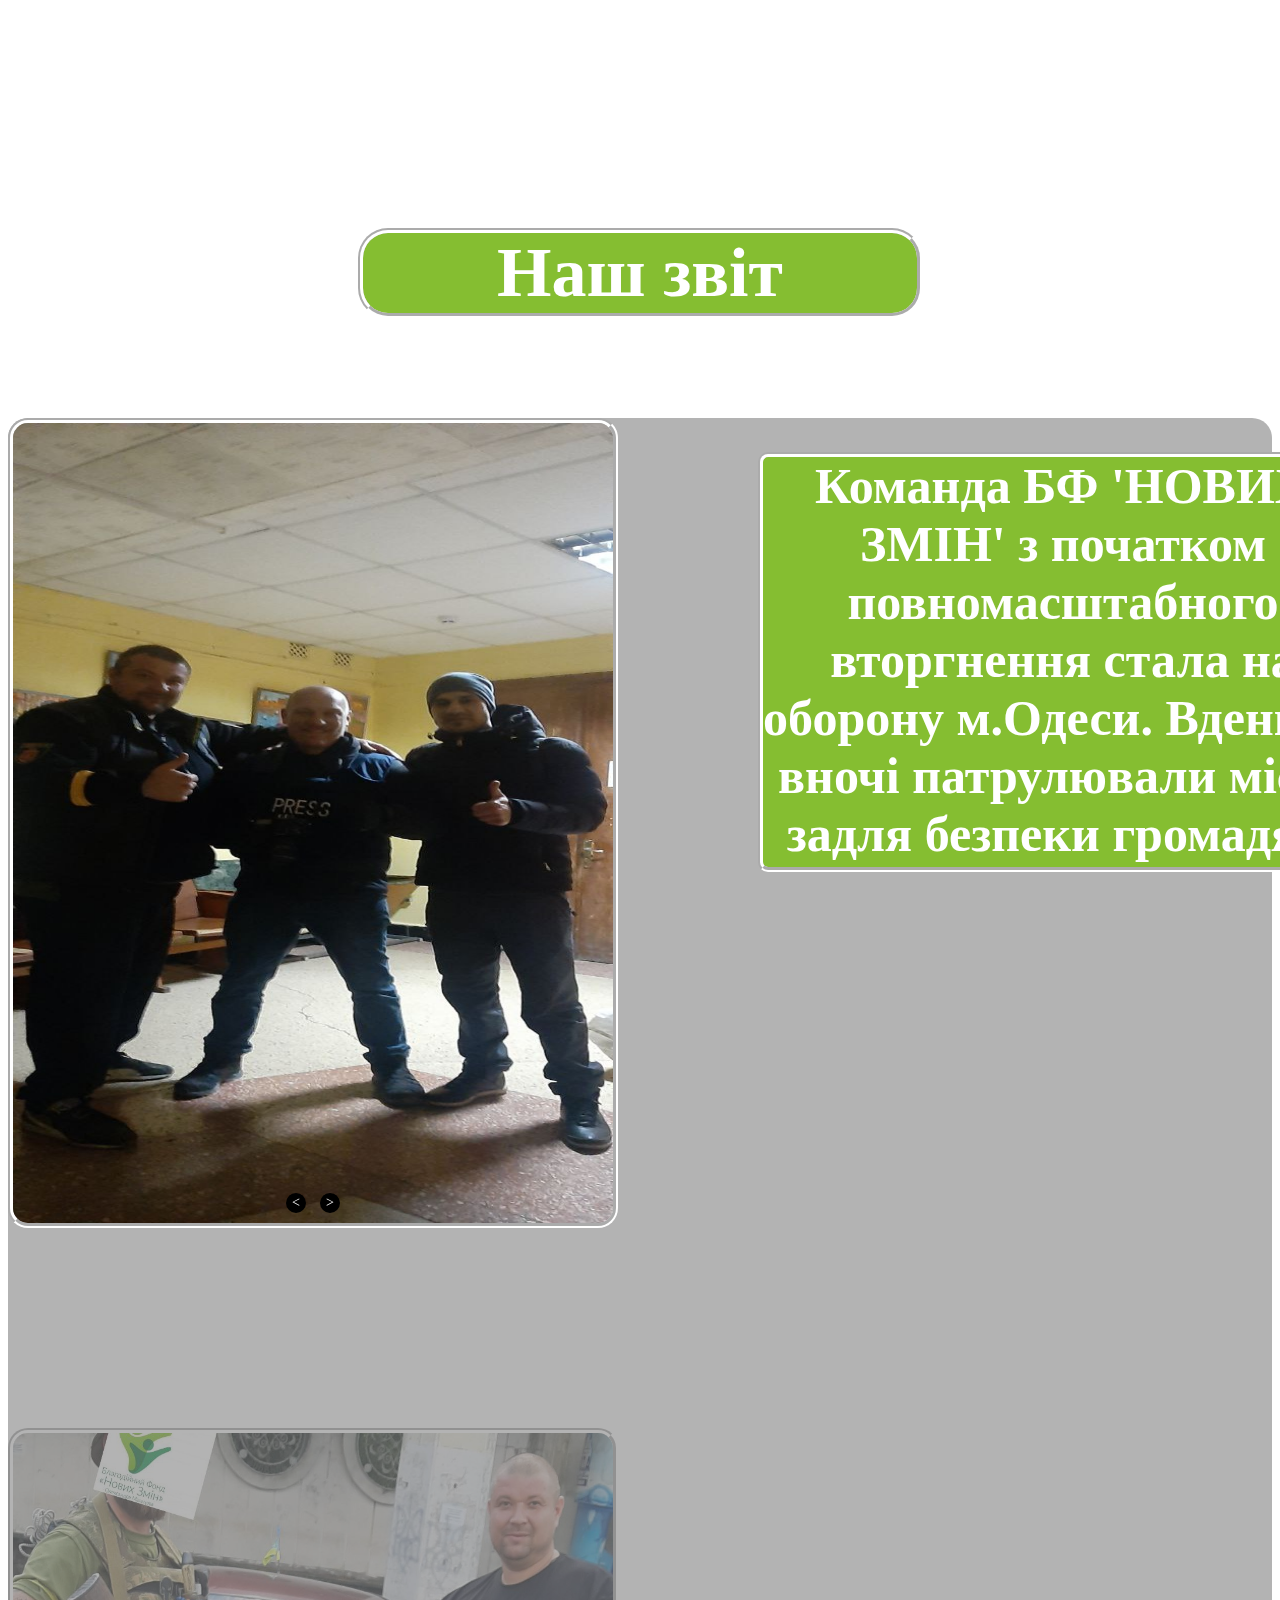
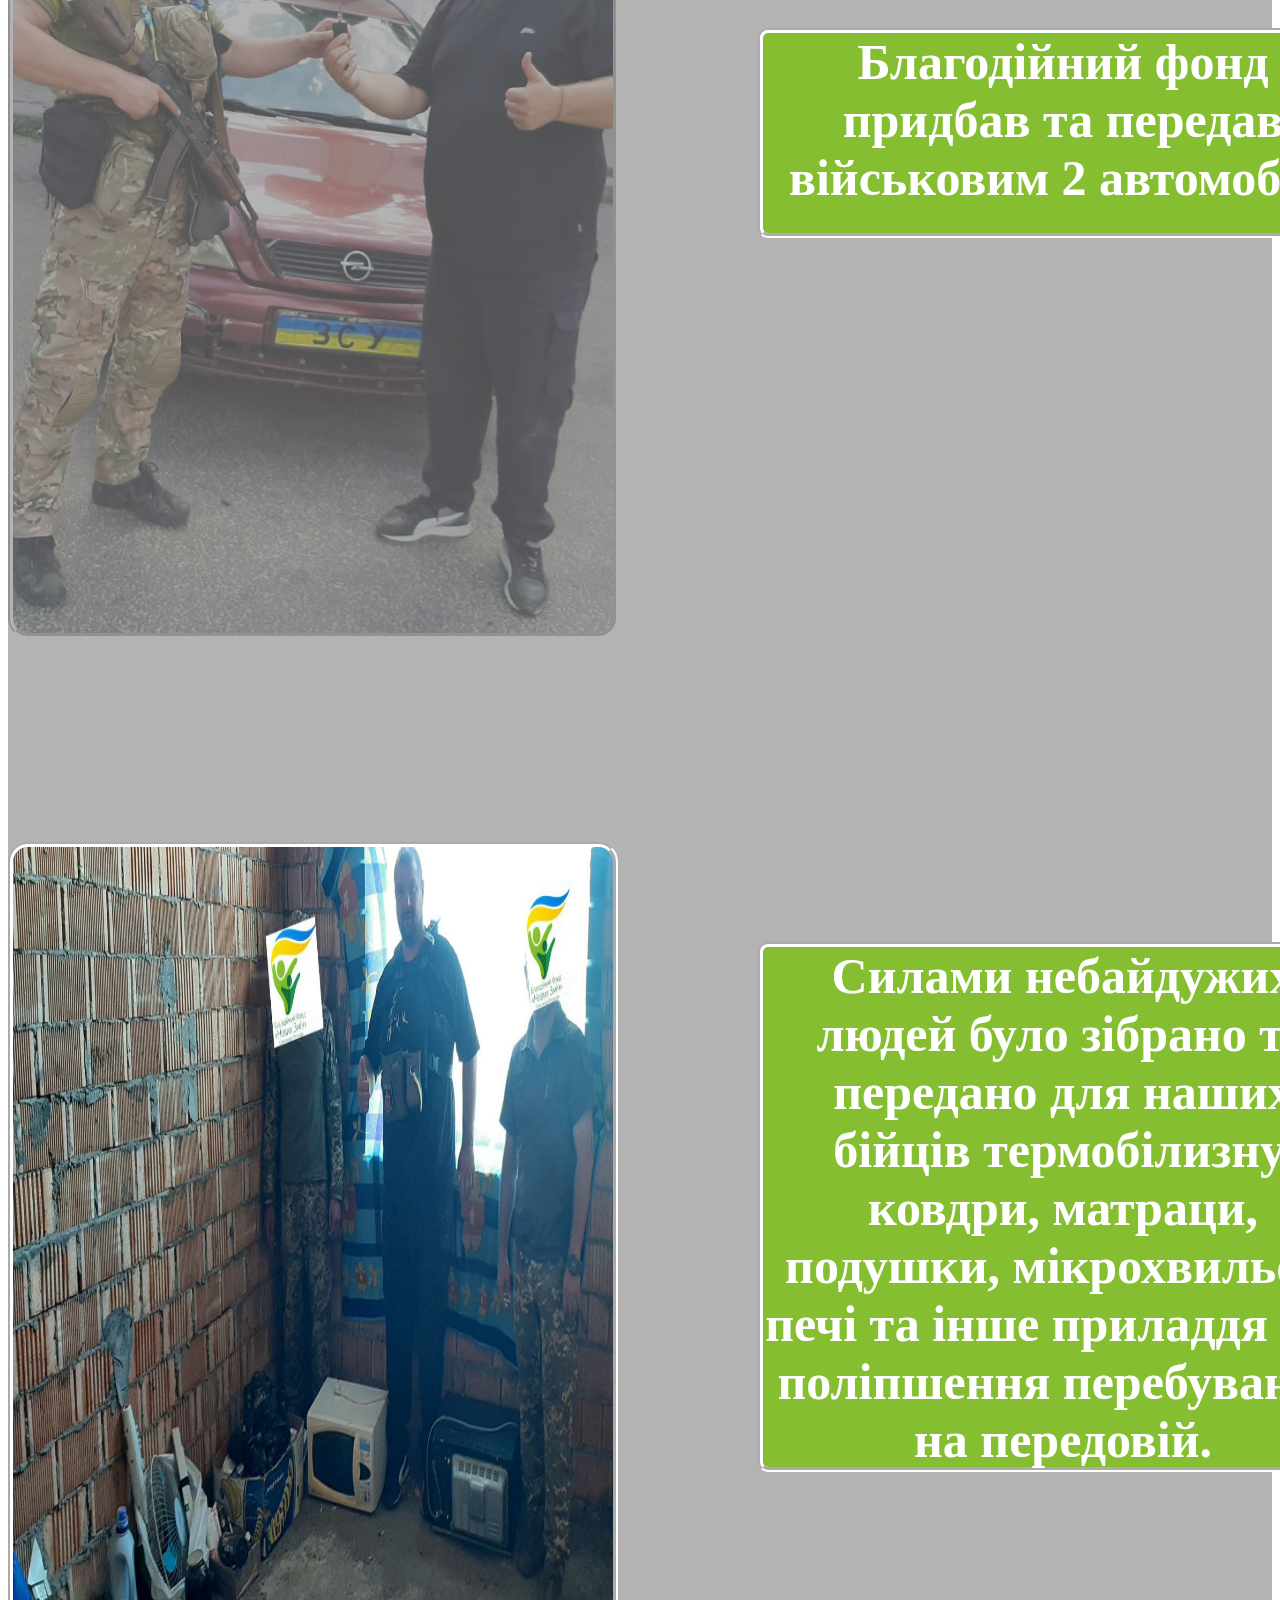
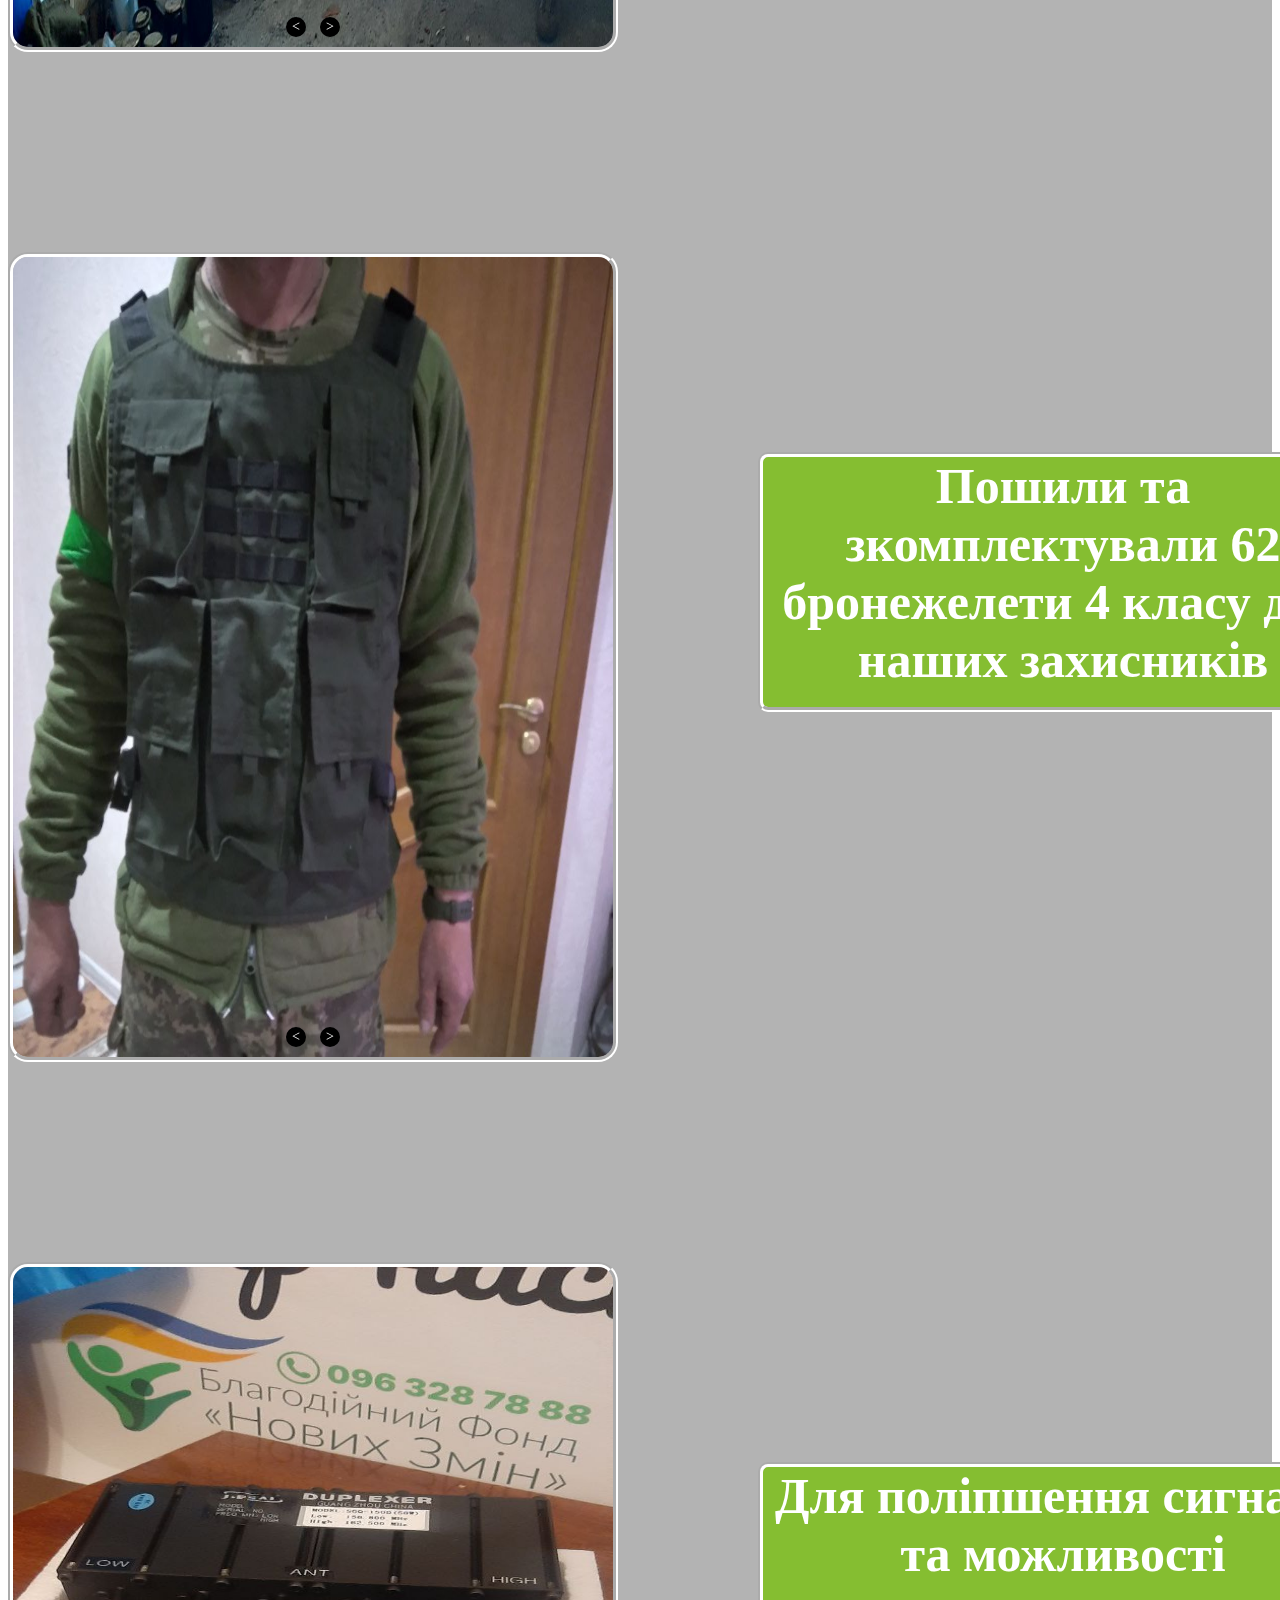
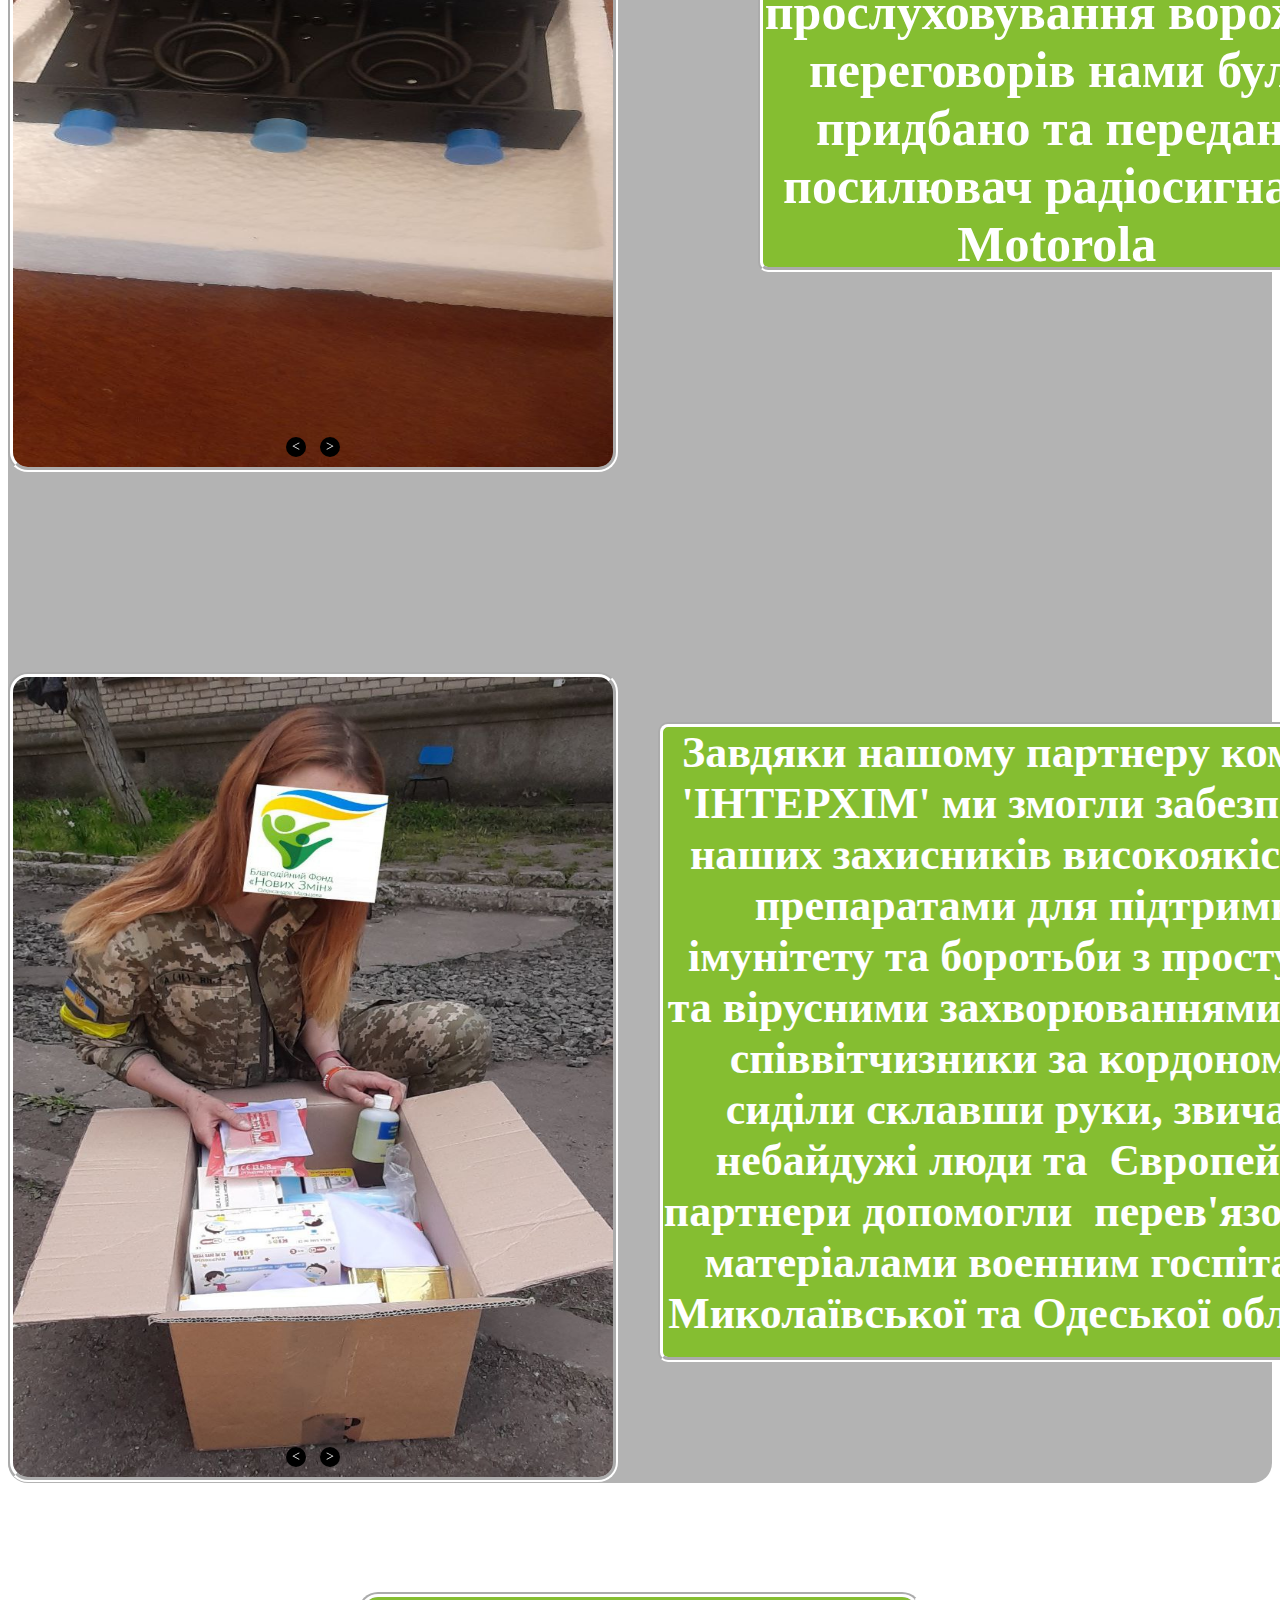
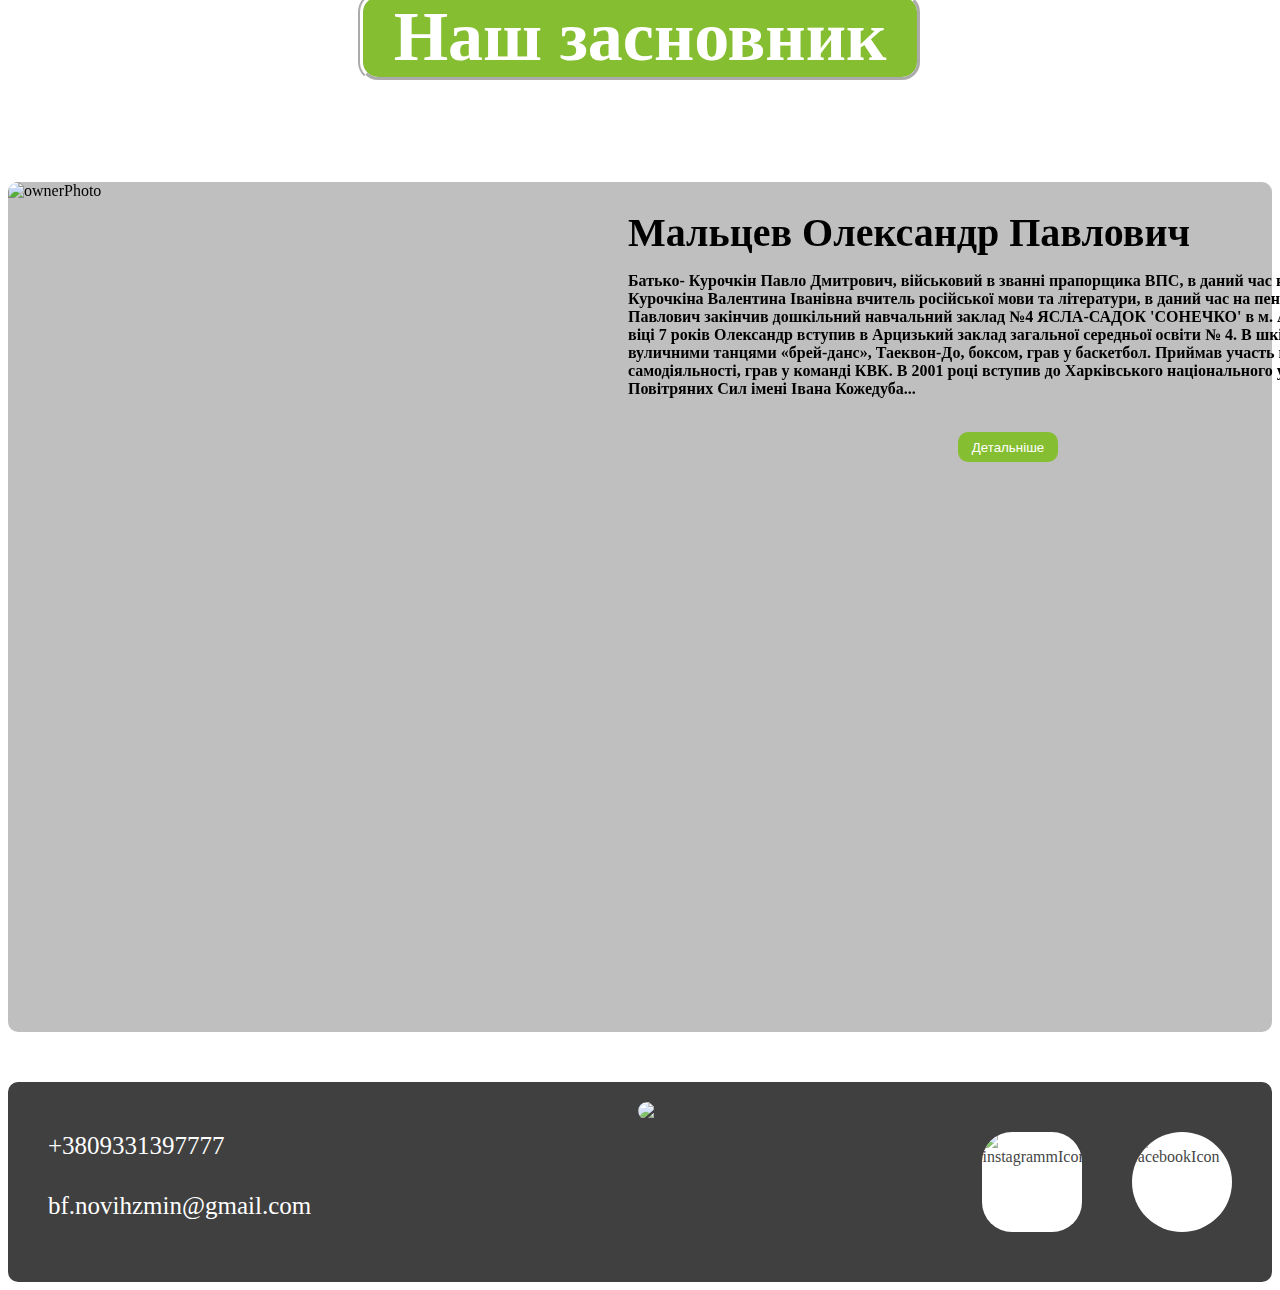
==== commit 7bbcfee3: "odesa-fond" ====
--- a/about.html
+++ b/about.html
@@ -17,9 +17,9 @@
             <div class="conteiner">
                 <div class="navbarWrap">
                 <ul class="navbarMenu">
-                    <li><a id="aboutUs" href="./index.html">На головну</a></li>
-                    <li><a id="partners" href="#">Наші партнери</a></li>
-                    <li><a id="help" href="ʼ">Бажаю допомогти</a></li>
+                    <li><a id="home" href="./index.html">На головну</a></li>
+                    <li><a id="partners">Наші партнери</a></li>
+                    <li><a id="help">Бажаю допомогти</a></li>
                     <select class="change">
                         <option id="change">Вибір мови</option>
                         <option value="ua" class="ua">UA</option>
@@ -48,10 +48,10 @@
         <div class="rightBox">
             <p>-"Гуманітарний штаб" підтримує цивільне населення та надає можливість отримати необхідну допомогу для відновлення гідного життя.</p>
         </div>
-        <h1 class="reportTitle">Наш звіт</h1>
+        <h1 class="reportTitle" id="reportTitle">Наш звіт</h1>
         <div class="sliders">
             <div class="slidersBackground"></div>
-            <h1 class="patrulText">Команда БФ "НОВИХ ЗМІН" з початком повномасштабного вторгнення стала на оборону м.Одеси. Вдень та вночі патрулювали місто задля безпеки громадян.</h1>
+            <h1 class="patrulText"id="patrulText">Команда БФ "НОВИХ ЗМІН" з початком повномасштабного вторгнення стала на оборону м.Одеси. Вдень та вночі патрулювали місто задля безпеки громадян.</h1>
             <div class="sliderContainerPatrul">
                 <div class="sliderPatrul">
                 <img src="./src/img/descrPhotos/patrulPhoto_1.jpg" alt="patrulPhoto_1" />
@@ -63,9 +63,9 @@
                 <span class="nextArrowPatrul">&gt;</span>
                 </div>
             </div>
-            <h1 class="carText">Благодійний фонд придбав та передав військовим 2 автомобілі</h1>
+            <h1 class="carText" id="carText">Благодійний фонд придбав та передав військовим 2 автомобілі</h1>
             <img src="./src/img/descrPhotos/carPhoto.jpg" alt="carPhoto" class="carPhoto">
-            <h1 class="helpToArmyText">Силами небайдужих людей було зібрано та передано для наших бійців термобілизну, ковдри, матраци, подушки, мікрохвильові печі та інше приладдя для поліпшення перебування на передовій.</h1>
+            <h1 class="helpToArmyText" id="helpToArmyText">Силами небайдужих людей було зібрано та передано для наших бійців термобілизну, ковдри, матраци, подушки, мікрохвильові печі та інше приладдя для поліпшення перебування на передовій.</h1>
             <div class="sliderContainerHelpToArmy">
                 <div class="sliderHelpToArmy">
                 <img src="./src/img/descrPhotos/helpToArmyPhoto_1.jpg" alt="helpToArmyPhoto_1" />
@@ -79,7 +79,7 @@
                 <span class="nextArrowHelpToArmy">&gt;</span>
                 </div>
             </div>   
-            <h1 class="armorText">Пошили та зкомплектували 62 бронежелети 4 класу для наших захисників</h1>
+            <h1 class="armorText" id="armorText">Пошили та зкомплектували 62 бронежелети 4 класу для наших захисників</h1>
             <div class="sliderContainerArmor">
                 <div class="sliderArmor">
                 <img src="./src/img/descrPhotos/armorPhoto_1.jpg" alt="armorPhoto_1" />
@@ -92,7 +92,7 @@
                 <span class="nextArrowArmor">&gt;</span>
                 </div>
             </div>
-            <h1 class="signalText">Для поліпшення сигналу, та можливості прослуховування ворожих переговорів нами було придбано та передано посилювач радіосигналу Motorola </h1>
+            <h1 class="signalText" id="signalText">Для поліпшення сигналу, та можливості прослуховування ворожих переговорів нами було придбано та передано посилювач радіосигналу Motorola </h1>
             <div class="sliderContainerSignal">
                 <div class="sliderSignal">
                     <img src="./src/img/descrPhotos/signalPhoto_1.jpg" alt="signalPhoto_1">
@@ -108,7 +108,7 @@
                 <span class="nextArrowSignal">&gt;</span>
                 </div>
             </div>
-            <h1 class="interhimHalpText">Завдяки нашому партнеру компанії "ІНТЕРХІМ" ми змогли забезпечити наших захисників високоякісними препаратами для підтримки імунітету та боротьби з простудних та вірусними захворюваннями. 
+            <h1 class="interhimHalpText" id="interhimHalpText">Завдяки нашому партнеру компанії "ІНТЕРХІМ" ми змогли забезпечити наших захисників високоякісними препаратами для підтримки імунітету та боротьби з простудних та вірусними захворюваннями. 
                 Наші співвітчизники за кордоном не сиділи склавши руки, звичайні небайдужі люди та  Європейські партнери допомогли  перев'язочними матеріалами военним госпіталям Миколаївської та Одеської областей.</h1>
             <div class="sliderContainerInterhimHalp">
                 <div class="sliderInterhimHalp">
@@ -129,12 +129,12 @@
                 </div>
             </div> 
         </div>
-        <h1 class="fondOwnerTitle">Наш засновник</h1>
+        <h1 class="fondOwnerTitle" id="fondOwnerTitle">Наш засновник</h1>
         <div class="fondOwnerAllInformation">
             <div class="backgroundBox"></div>
             <img src="./src/img/ownerPhoto.jpg" 
             alt="ownerPhoto" class="ownerPhoto">
-            <h1 class="fondOwnerName">Мальцев Олександр Павлович</h1>
+            <h1 class="fondOwnerName" id="fondOwnerName">Мальцев Олександр Павлович</h1>
             <p class="ownerInformationMain" id="ownerInformationMain">
                     Батько- Курочкін Павло Дмитрович, військовий в званні прапорщика ВПС, в даний час на пенсії.
                     Мати- Курочкіна Валентина Іванівна  вчитель російської мови та літератури, в даний час на пенсії.
--- a/src/about.css
+++ b/src/about.css
@@ -197,7 +197,7 @@
     border-radius: 20px;
     position: absolute;
     width: 100%;
-    height: 4853px;
+    height: 5865px;
     background-color: gray;
     opacity: .6;
   }
@@ -261,8 +261,14 @@
   .nextArrowPatrul {
     border-radius: 10px;
     font-size: 14px;
-  }
-  
+    transition: all 600ms ease;
+  }
+
+  .prevArrowPatrul:hover,
+  .nextArrowPatrul:hover {
+    background-color: rgb(133, 190, 49);
+    transform: scale(1.2);
+  }
   
   .carText {
     position: absolute;
@@ -281,7 +287,6 @@
   }
 
   .carPhoto {
-    position: absolute;
     z-index: 1;
     width: 600px;
     height: 800px;
@@ -351,8 +356,16 @@
   .prevArrowHelpToArmy,
   .nextArrowHelpToArmy {
     font-size: 14px;
-  }
-  
+    border-radius: 10px;
+    transition: all 600ms ease;
+  }
+  
+  .prevArrowHelpToArmy:hover,
+  .nextArrowHelpToArmy:hover {
+    background-color: rgb(133, 190, 49);
+    transform: scale(1.2);
+  }
+
   .armorText {
     position: absolute;
     text-align: center;
@@ -414,6 +427,13 @@
   .nextArrowArmor {
     border-radius: 10px;
     font-size: 14px;
+    transition: all 600ms ease;
+  }
+
+  .prevArrowArmor:hover,
+  .nextArrowArmor:hover {
+    background-color: rgb(133, 190, 49);
+    transform: scale(1.2);
   }
   
   .signalText {
@@ -477,6 +497,13 @@
   .nextArrowSignal {
     border-radius: 10px;
     font-size: 14px;
+    transition: all 600ms ease;
+  }
+
+  .prevArrowSignal:hover,
+  .nextArrowSignal:hover {
+    background-color: rgb(133, 190, 49);
+    transform: scale(1.2);
   }
   
   .interhimHalpText {
@@ -540,8 +567,14 @@
   .nextArrowInterhimHalp {
     border-radius: 10px;
     font-size: 14px;
-  }
-  
+    transition: all 600ms ease;
+  }
+
+  .prevArrowInterhimHalp:hover,
+  .nextArrowInterhimHalp:hover {
+    background-color: rgb(133, 190, 49);
+    transform: scale(1.2);
+  }
 
   .fondOwnerTitle {
     background-color: rgb(133, 190, 49);
@@ -560,7 +593,7 @@
     width: 100%;
     background-color: gray;
     opacity: .5;
-    height: 800px;
+    height: 850px;
     border-radius: 10px;
   }
 
@@ -568,7 +601,7 @@
     position: absolute;
     z-index: 2;
     width: 600px;
-    height: 800px;
+    height: 850px;
     border-radius: 10px;
   }
 
@@ -609,8 +642,8 @@
     position: absolute;
     width: 100px;
     height: 30px;
-    margin-left: 925px;
-    margin-top: 210px;
+    margin-left: 950px;
+    margin-top: 250px;
   }
 
   .vault {
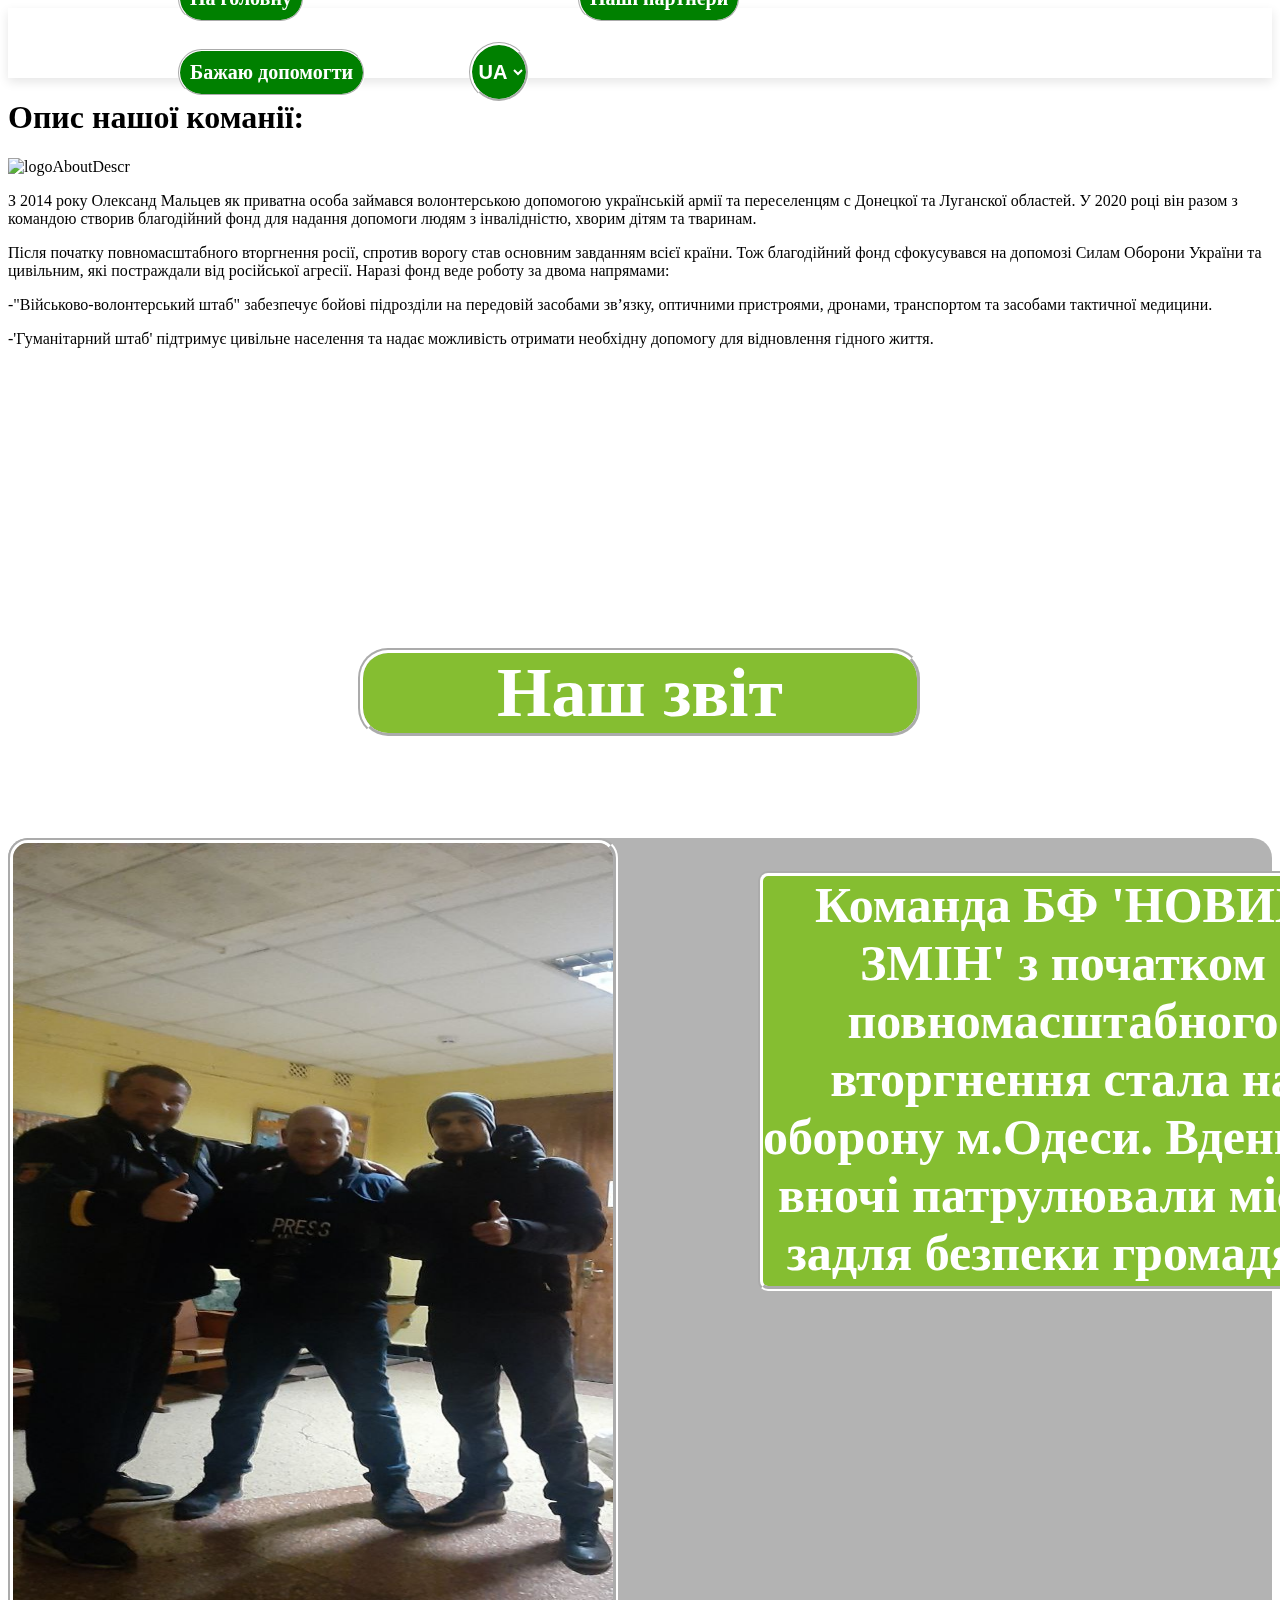
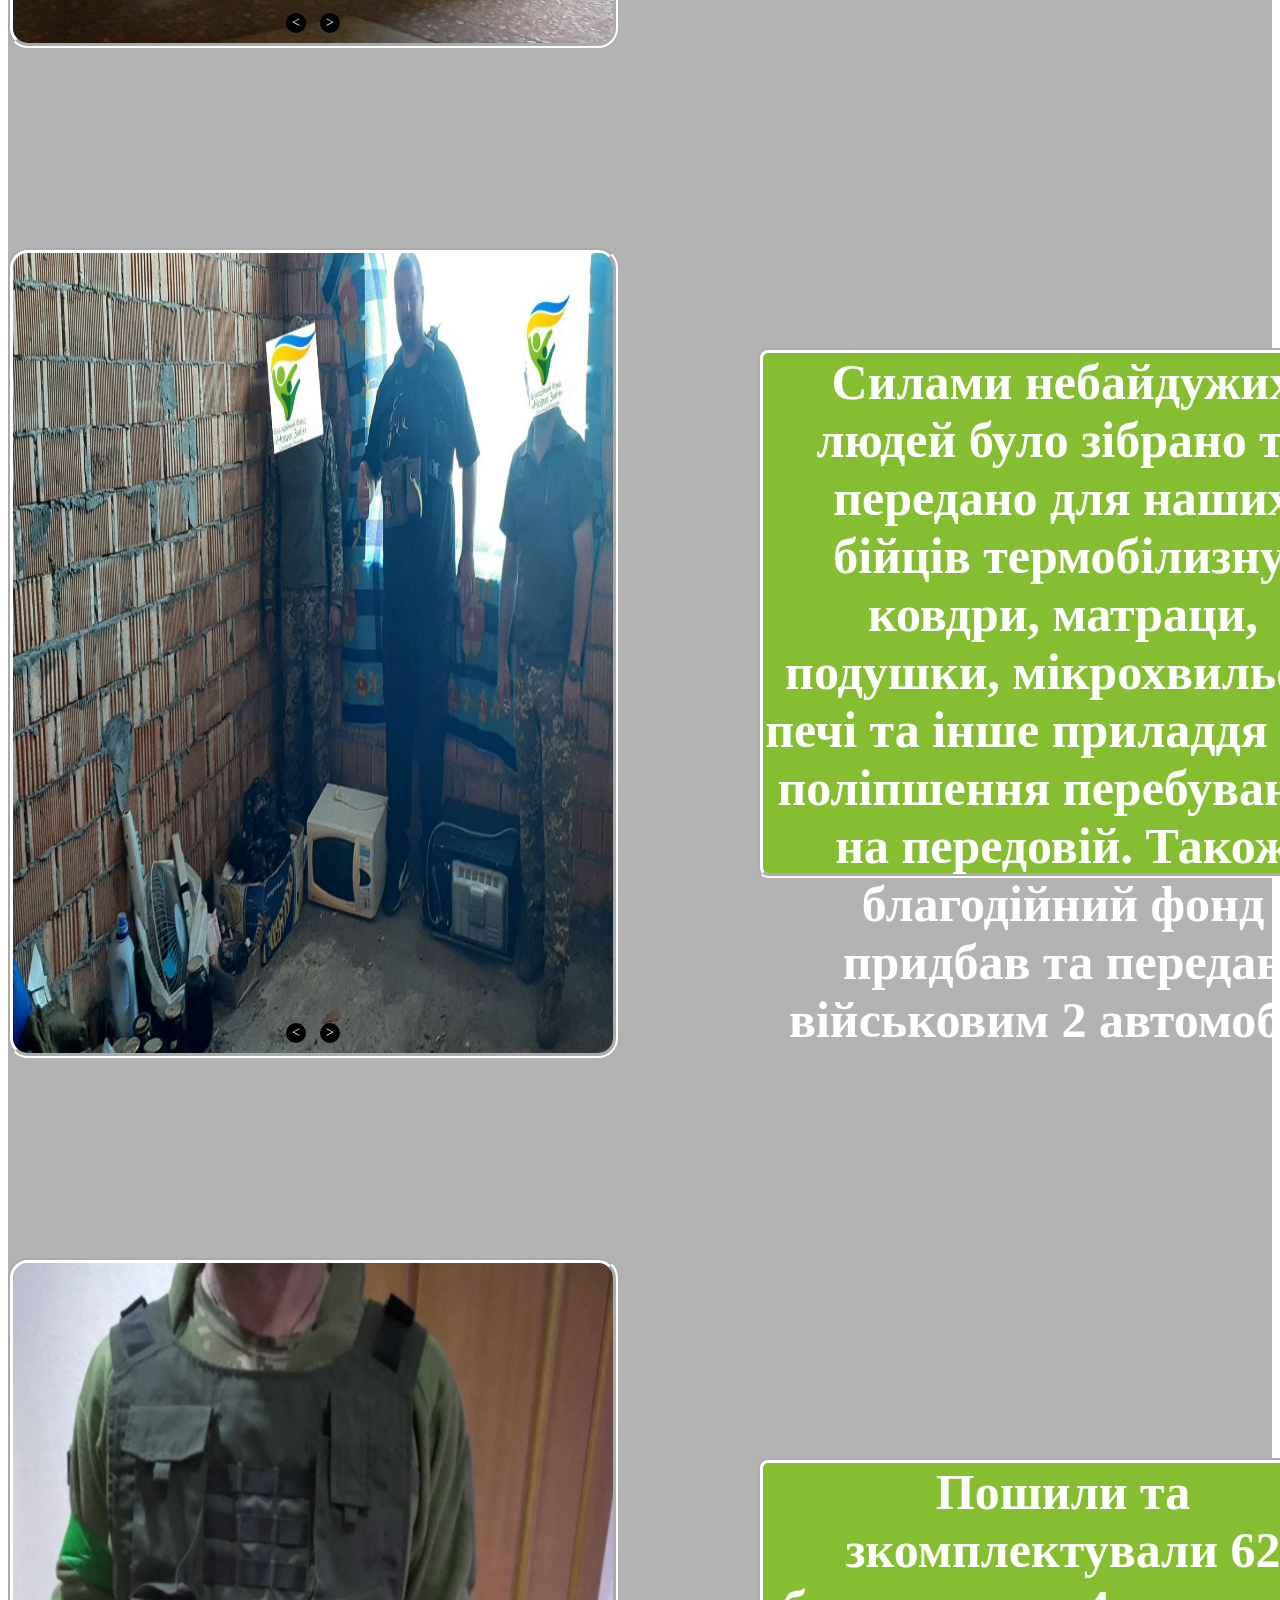
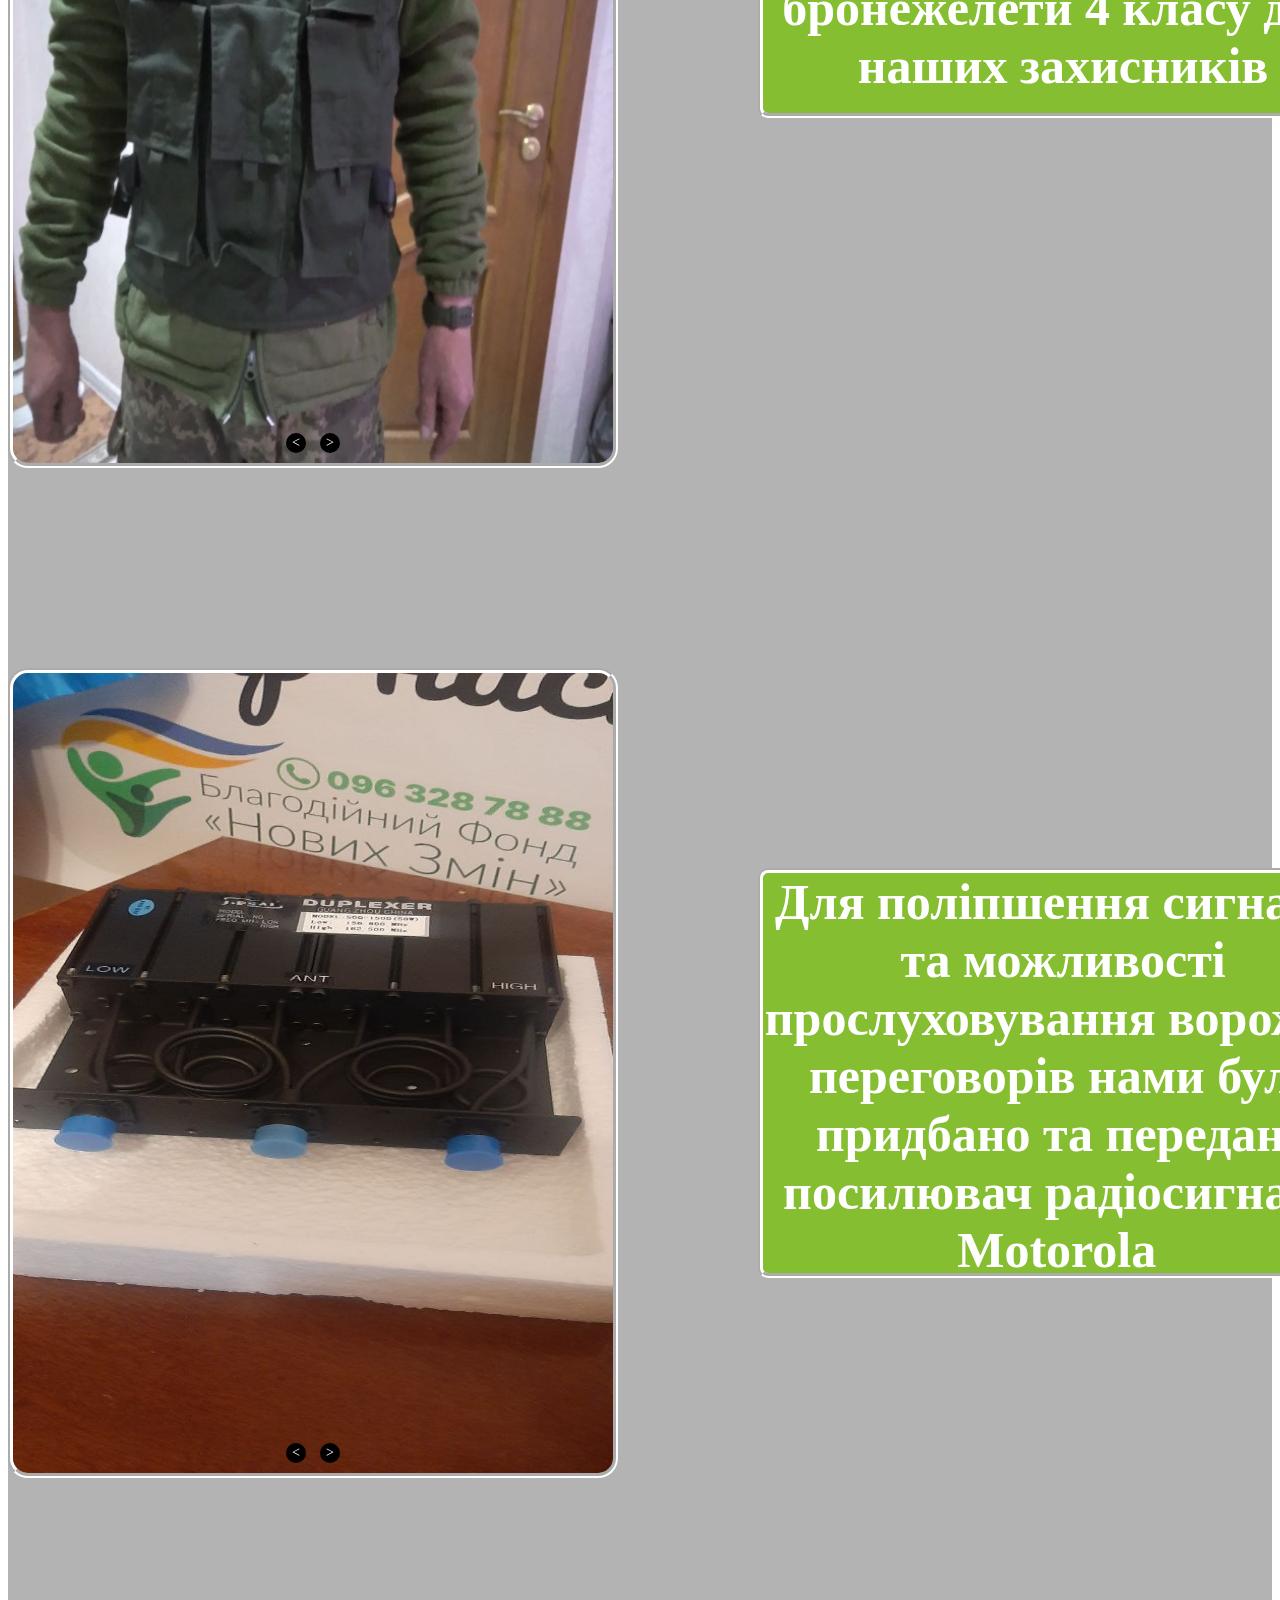
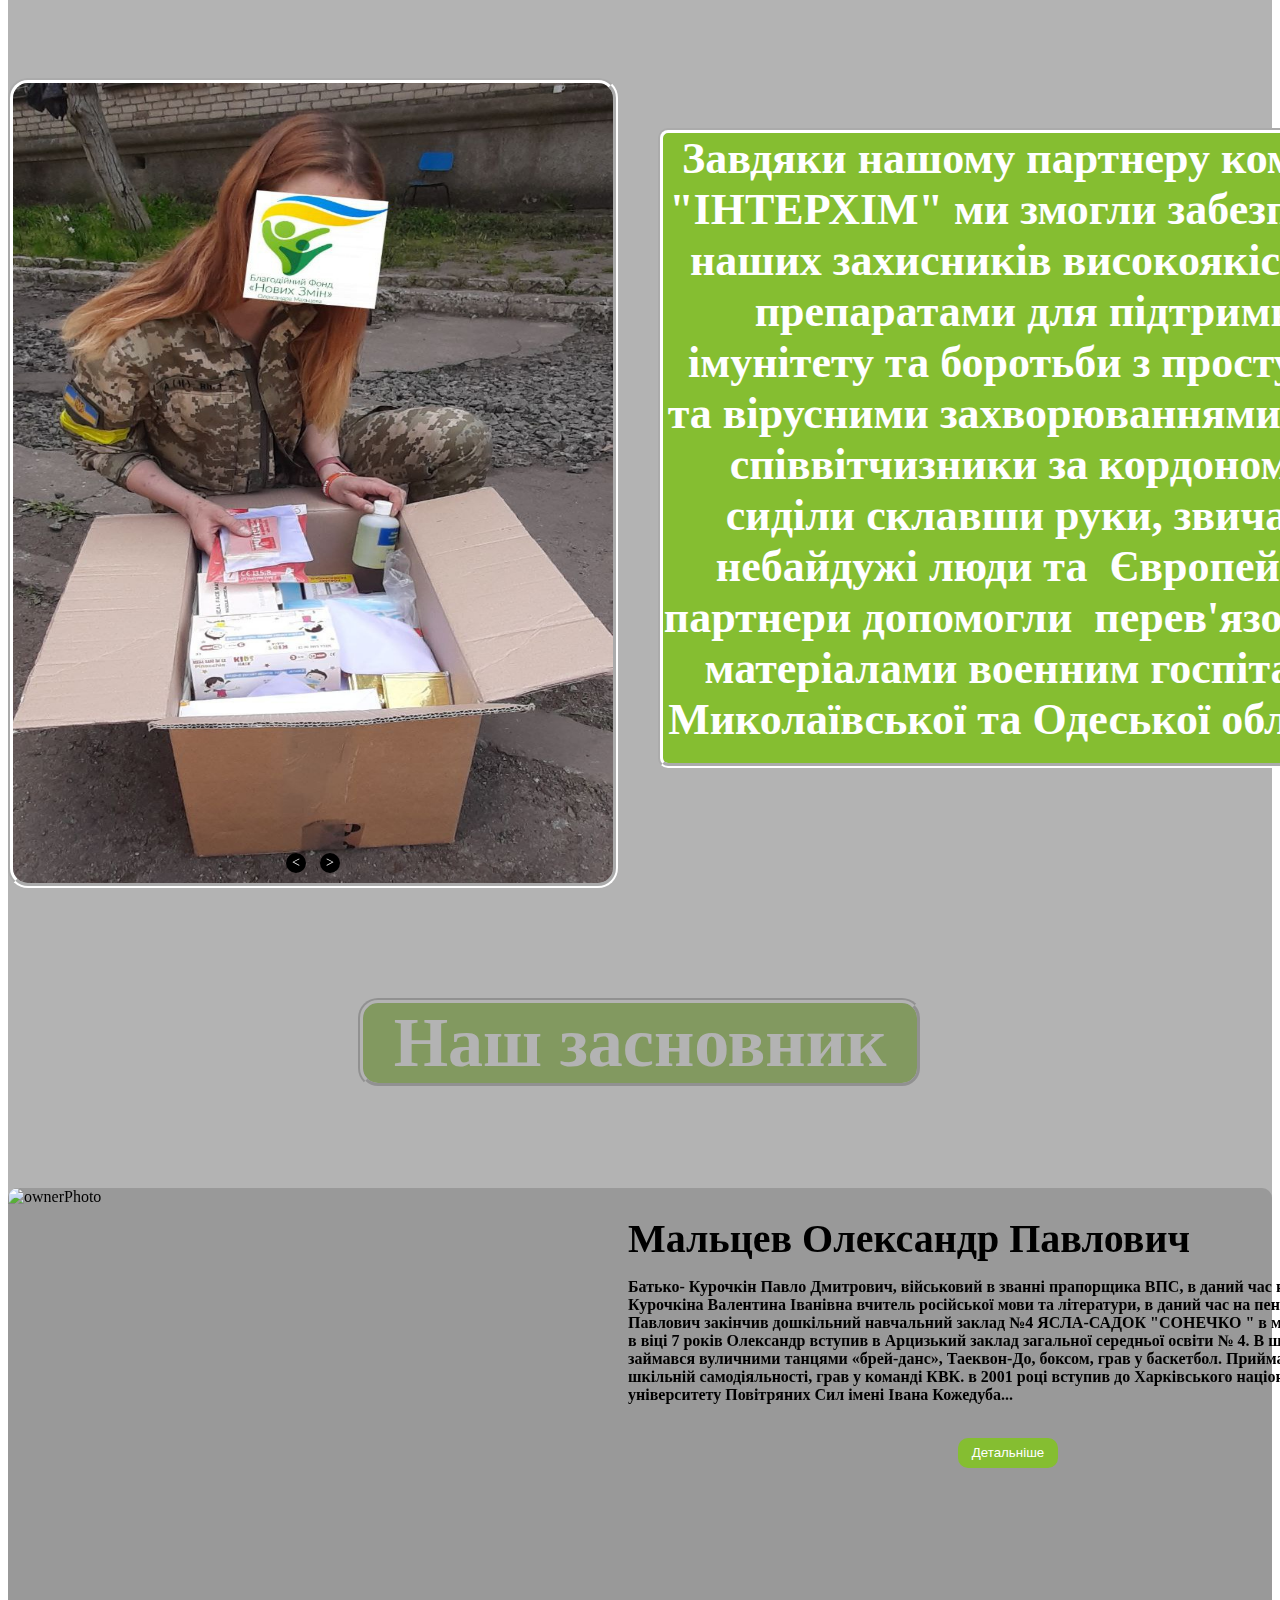
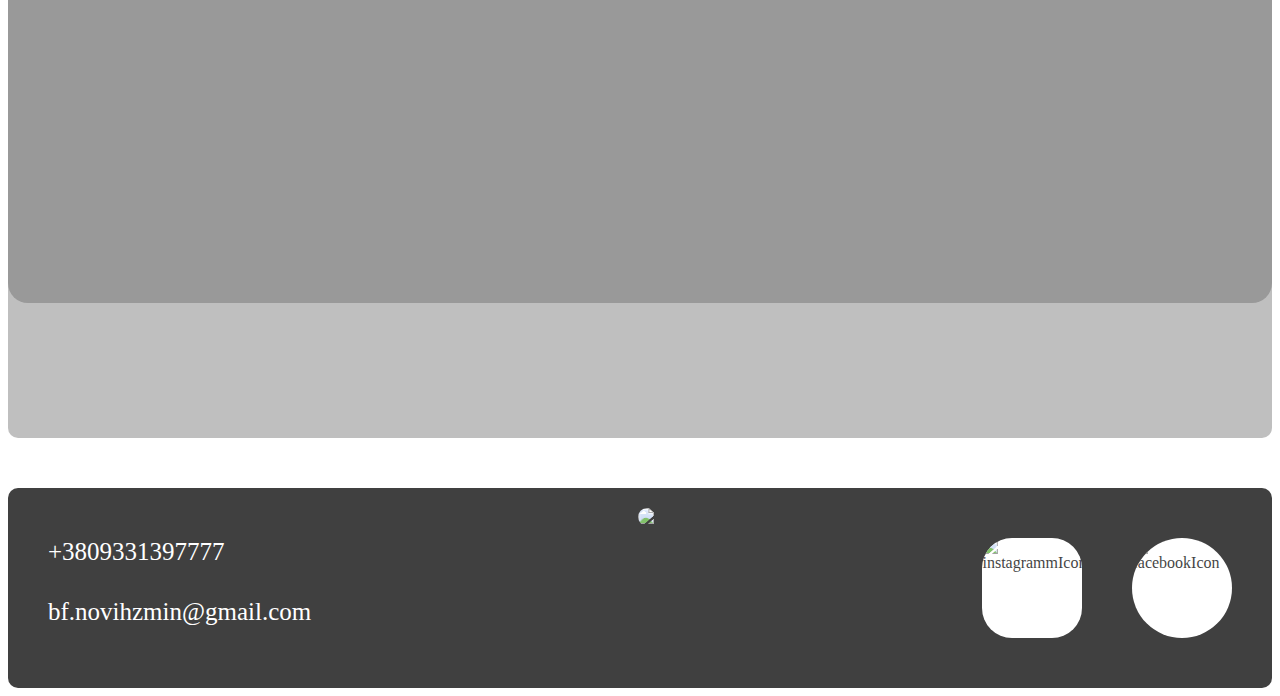
==== commit 978f52a9: "odesa-fond" ====
--- a/about.html
+++ b/about.html
@@ -30,23 +30,20 @@
         </div>
         </div>
         <div class="partnersBox" id="partnersBox">
-            <div class="partnersBoxBackground"></div>            <img src="./src/img/partners/interhimPartner.jpg" alt="interhimPartner" onclick="">
+            <div class="partnersBoxBackground"></div>            
+            <img src="./src/img/partners/interhimPartner.jpg" alt="interhimPartner">
             <img src="./src/img/partners/korydoruPartner.jpg" alt="korydoruPartner">
             <img src="./src/img/partners/krainamasajuPartner.jpg" alt="krainamasajuPartner">
             <img src="./src/img/partners/lotosParter.jpg" alt="lotosParter">
         </div>
-        <h1 class="header">Опис нашої команії:</h1>
-        <div class="leftBox">
-        <p>З 2014 року Олександ Мальцев як приватна особа займався волонтерською допомогою українській армії та переселенцям с Донецкої та Луганскої областей. У 2020 році він разом з командою cтворив благодійний фонд для надання допомоги людям з інвалідністю, хворим дітям та тваринам.</p>
-        </div>
-        <div class="rightBox">
-            <p>Після початку повномасштабного вторгнення росії, спротив ворогу став основним завданням всієї країни. Тож благодійний фонд сфокусувався на допомозі Силам Оборони України та цивільним, які постраждали від російської агресії. Наразі фонд веде роботу за двома напрямами:</p>
-        </div>
-        <div class="leftBox">
-            <p>-"Військово-волонтерський штаб" забезпечує бойові підрозділи на передовій засобами зв’язку, оптичними пристроями, дронами, транспортом та засобами тактичної медицини.</p>
-        </div>
-        <div class="rightBox">
-            <p>-"Гуманітарний штаб" підтримує цивільне населення та надає можливість отримати необхідну допомогу для відновлення гідного життя.</p>
+        <div class="descrBox">
+            <h1 class="descrHeader" id="descrHeader">Опис нашої команії:</h1>
+            <div class="descrBackground"></div>
+            <img src="./src/img/logo/logo.png" alt="logoAboutDescr" class="logoAboutDescr">
+            <p id="descrTitle_1">З 2014 року Олександ Мальцев як приватна особа займався волонтерською допомогою українській армії та переселенцям с Донецкої та Луганскої областей. У 2020 році він разом з командою cтворив благодійний фонд для надання допомоги людям з інвалідністю, хворим дітям та тваринам.</p>
+            <p id="descrTitle_2">Після початку повномасштабного вторгнення росії, спротив ворогу став основним завданням всієї країни. Тож благодійний фонд сфокусувався на допомозі Силам Оборони України та цивільним, які постраждали від російської агресії. Наразі фонд веде роботу за двома напрямами:</p>
+            <p id="descrTitle_3">-"Військово-волонтерський штаб" забезпечує бойові підрозділи на передовій засобами зв’язку, оптичними пристроями, дронами, транспортом та засобами тактичної медицини.</p>
+            <p id="descrTitle_4">-'Гуманітарний штаб' підтримує цивільне населення та надає можливість отримати необхідну допомогу для відновлення гідного життя.</p>
         </div>
         <h1 class="reportTitle" id="reportTitle">Наш звіт</h1>
         <div class="sliders">
@@ -54,42 +51,41 @@
             <h1 class="patrulText"id="patrulText">Команда БФ "НОВИХ ЗМІН" з початком повномасштабного вторгнення стала на оборону м.Одеси. Вдень та вночі патрулювали місто задля безпеки громадян.</h1>
             <div class="sliderContainerPatrul">
                 <div class="sliderPatrul">
-                <img src="./src/img/descrPhotos/patrulPhoto_1.jpg" alt="patrulPhoto_1" />
-                <img src="./src/img/descrPhotos/patrulPhoto_2.jpg" alt="patrulPhoto_2" />
-                <img src="./src/img/descrPhotos/patrulPhoto_3.jpg" alt="patrulPhoto_3" />
+                    <img src="./src/img/descrPhotos/patrulPhoto_1.jpg" alt="patrulPhoto_1" />
+                    <img src="./src/img/descrPhotos/patrulPhoto_2.jpg" alt="patrulPhoto_2" />
+                    <img src="./src/img/descrPhotos/patrulPhoto_3.jpg" alt="patrulPhoto_3" />
                 </div>
                 <div class="sliderNavigationPatrul">
-                <span class="prevArrowPatrul">&lt;</span>
-                <span class="nextArrowPatrul">&gt;</span>
+                    <span class="prevArrowPatrul">&lt;</span>
+                    <span class="nextArrowPatrul">&gt;</span>
                 </div>
             </div>
-            <h1 class="carText" id="carText">Благодійний фонд придбав та передав військовим 2 автомобілі</h1>
-            <img src="./src/img/descrPhotos/carPhoto.jpg" alt="carPhoto" class="carPhoto">
-            <h1 class="helpToArmyText" id="helpToArmyText">Силами небайдужих людей було зібрано та передано для наших бійців термобілизну, ковдри, матраци, подушки, мікрохвильові печі та інше приладдя для поліпшення перебування на передовій.</h1>
+            <h1 class="helpToArmyText" id="helpToArmyText">Силами небайдужих людей було зібрано та передано для наших бійців термобілизну, ковдри, матраци, подушки, мікрохвильові печі та інше приладдя для поліпшення перебування на передовій. Також благодійний фонд придбав та передав військовим 2 автомобілі</h1>
             <div class="sliderContainerHelpToArmy">
                 <div class="sliderHelpToArmy">
-                <img src="./src/img/descrPhotos/helpToArmyPhoto_1.jpg" alt="helpToArmyPhoto_1" />
-                <img src="./src/img/descrPhotos/helpToArmyPhoto_2.jpg" alt="helpToArmyPhoto_2" />
-                <img src="./src/img/descrPhotos/helpToArmyPhoto_3.jpg" alt="helpToArmyPhoto_3" />
-                <img src="./src/img/descrPhotos/helpToArmyPhoto_4.jpg" alt="helpToArmyPhoto_4" />
-                <img src="./src/img/descrPhotos/helpToArmyPhoto_5.jpg" alt="helpToArmyPhoto_5" />
+                    <img src="./src/img/descrPhotos/helpToArmyPhoto_1.jpg" alt="helpToArmyPhoto_1" />
+                    <img src="./src/img/descrPhotos/helpToArmyPhoto_2.jpg" alt="helpToArmyPhoto_2" />
+                    <img src="./src/img/descrPhotos/helpToArmyPhoto_3.jpg" alt="helpToArmyPhoto_3" />
+                    <img src="./src/img/descrPhotos/helpToArmyPhoto_4.jpg" alt="helpToArmyPhoto_4" />
+                    <img src="./src/img/descrPhotos/helpToArmyPhoto_5.jpg" alt="helpToArmyPhoto_5" />
+                    <img src="./src/img/descrPhotos/carPhoto.jpg" alt="carPhoto">
                 </div>
                 <div class="sliderNavigationHelpToArmy">
-                <span class="prevArrowHelpToArmy">&lt;</span>
-                <span class="nextArrowHelpToArmy">&gt;</span>
+                    <span class="prevArrowHelpToArmy">&lt;</span>
+                    <span class="nextArrowHelpToArmy">&gt;</span>
                 </div>
             </div>   
             <h1 class="armorText" id="armorText">Пошили та зкомплектували 62 бронежелети 4 класу для наших захисників</h1>
             <div class="sliderContainerArmor">
                 <div class="sliderArmor">
-                <img src="./src/img/descrPhotos/armorPhoto_1.jpg" alt="armorPhoto_1" />
-                <img src="./src/img/descrPhotos/armorPhoto_2.jpg" alt="armorPhoto_2" />
-                <img src="./src/img/descrPhotos/armorPhoto_3.jpg" alt="armorPhoto_3" />
-                <img src="./src/img/descrPhotos/armorPhoto_4.jpg" alt="armorPhoto_4" />
+                    <img src="./src/img/descrPhotos/armorPhoto_1.jpg" alt="armorPhoto_1" />
+                    <img src="./src/img/descrPhotos/armorPhoto_2.jpg" alt="armorPhoto_2" />
+                    <img src="./src/img/descrPhotos/armorPhoto_3.jpg" alt="armorPhoto_3" />
+                    <img src="./src/img/descrPhotos/armorPhoto_4.jpg" alt="armorPhoto_4" />
                 </div>
                 <div class="sliderNavigationArmor">
-                <span class="prevArrowArmor">&lt;</span>
-                <span class="nextArrowArmor">&gt;</span>
+                    <span class="prevArrowArmor">&lt;</span>
+                    <span class="nextArrowArmor">&gt;</span>
                 </div>
             </div>
             <h1 class="signalText" id="signalText">Для поліпшення сигналу, та можливості прослуховування ворожих переговорів нами було придбано та передано посилювач радіосигналу Motorola </h1>
@@ -104,8 +100,8 @@
                     <img src="./src/img/descrPhotos/signalPhoto_7.jpg" alt="signalPhoto_7">
                 </div>
                 <div class="sliderNavigationSignal">
-                <span class="prevArrowSignal">&lt;</span>
-                <span class="nextArrowSignal">&gt;</span>
+                    <span class="prevArrowSignal">&lt;</span>
+                    <span class="nextArrowSignal">&gt;</span>
                 </div>
             </div>
             <h1 class="interhimHalpText" id="interhimHalpText">Завдяки нашому партнеру компанії "ІНТЕРХІМ" ми змогли забезпечити наших захисників високоякісними препаратами для підтримки імунітету та боротьби з простудних та вірусними захворюваннями. 
@@ -124,16 +120,15 @@
                     <img src="./src/img/descrPhotos/interhimHalpPhoto_10.jpg" alt="interhimHalpPhoto_10">
                 </div>
                 <div class="sliderNavigationInterhimHalp">
-                <span class="prevArrowInterhimHalp">&lt;</span>
-                <span class="nextArrowInterhimHalp">&gt;</span>
+                    <span class="prevArrowInterhimHalp">&lt;</span>
+                    <span class="nextArrowInterhimHalp">&gt;</span>
                 </div>
             </div> 
         </div>
         <h1 class="fondOwnerTitle" id="fondOwnerTitle">Наш засновник</h1>
         <div class="fondOwnerAllInformation">
             <div class="backgroundBox"></div>
-            <img src="./src/img/ownerPhoto.jpg" 
-            alt="ownerPhoto" class="ownerPhoto">
+            <img src="./src/img/ownerPhoto.jpg" alt="ownerPhoto" class="ownerPhoto">
             <h1 class="fondOwnerName" id="fondOwnerName">Мальцев Олександр Павлович</h1>
             <p class="ownerInformationMain" id="ownerInformationMain">
                     Батько- Курочкін Павло Дмитрович, військовий в званні прапорщика ВПС, в даний час на пенсії.
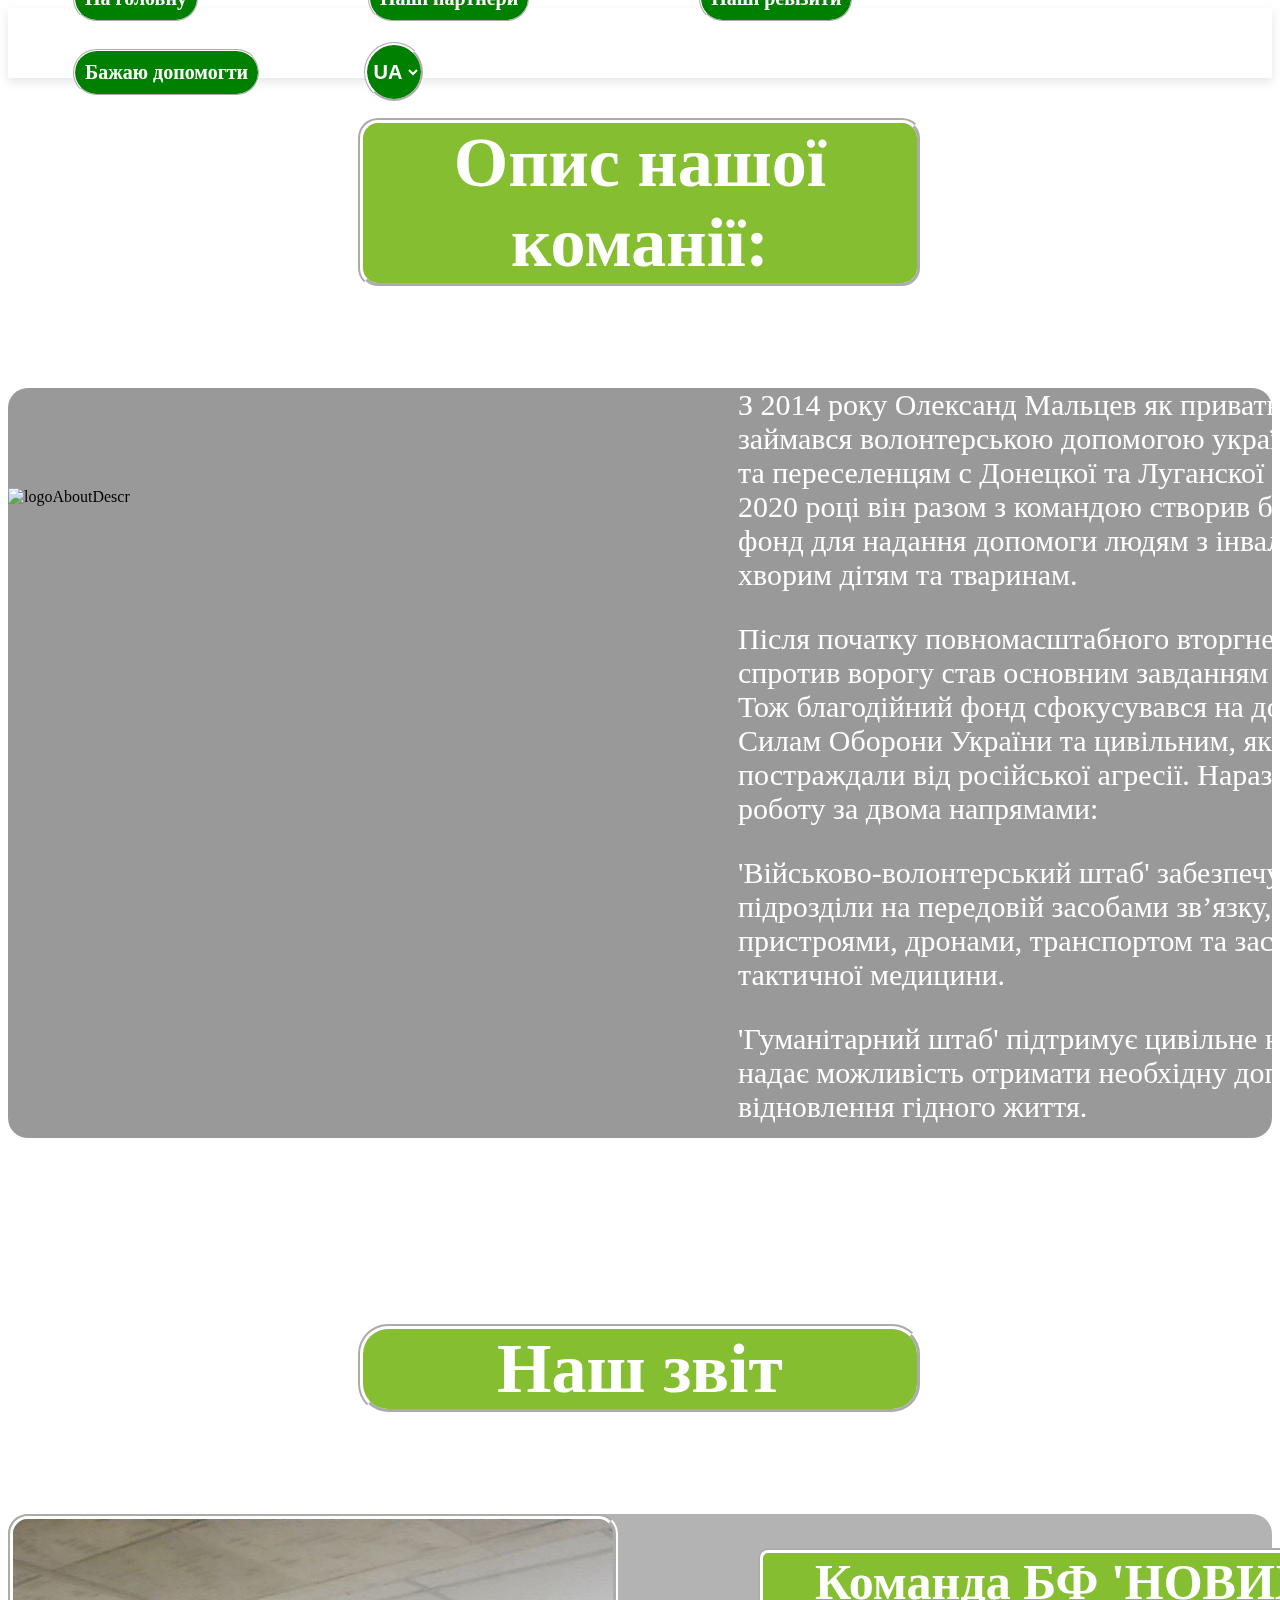
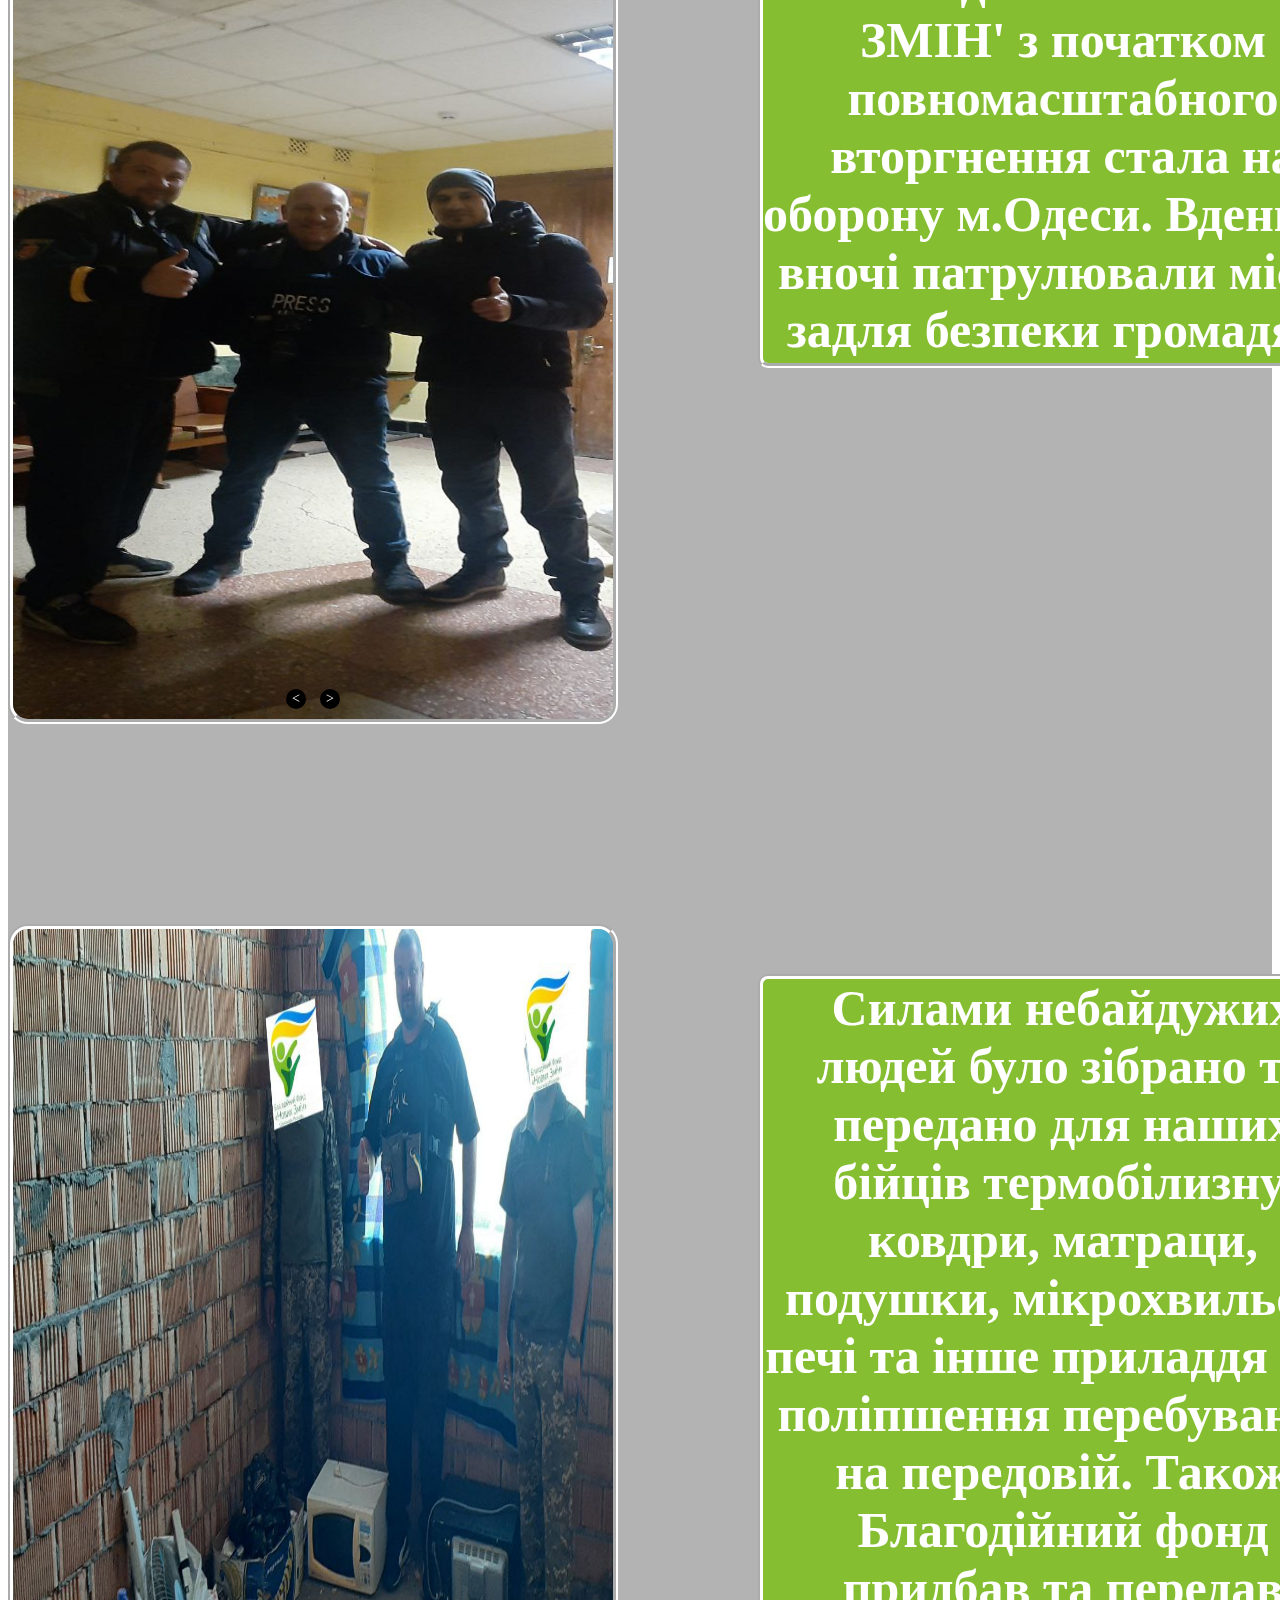
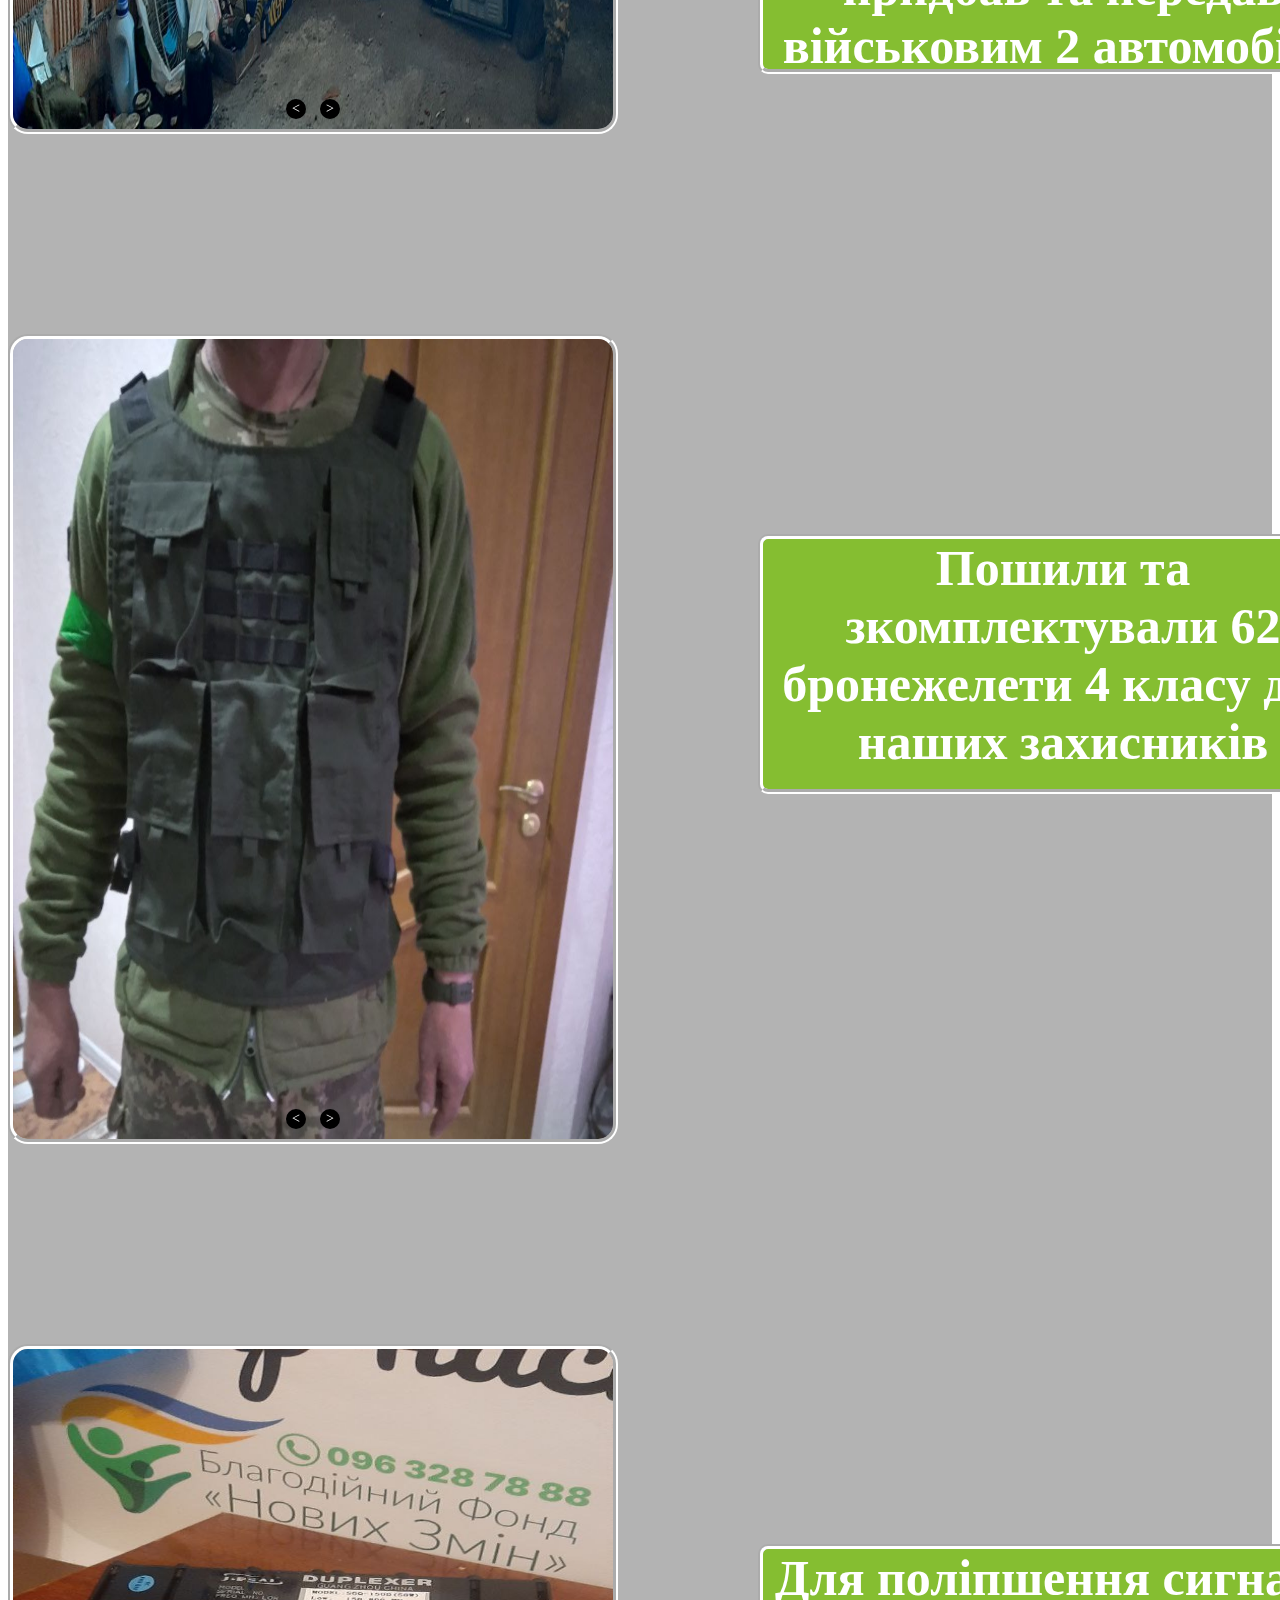
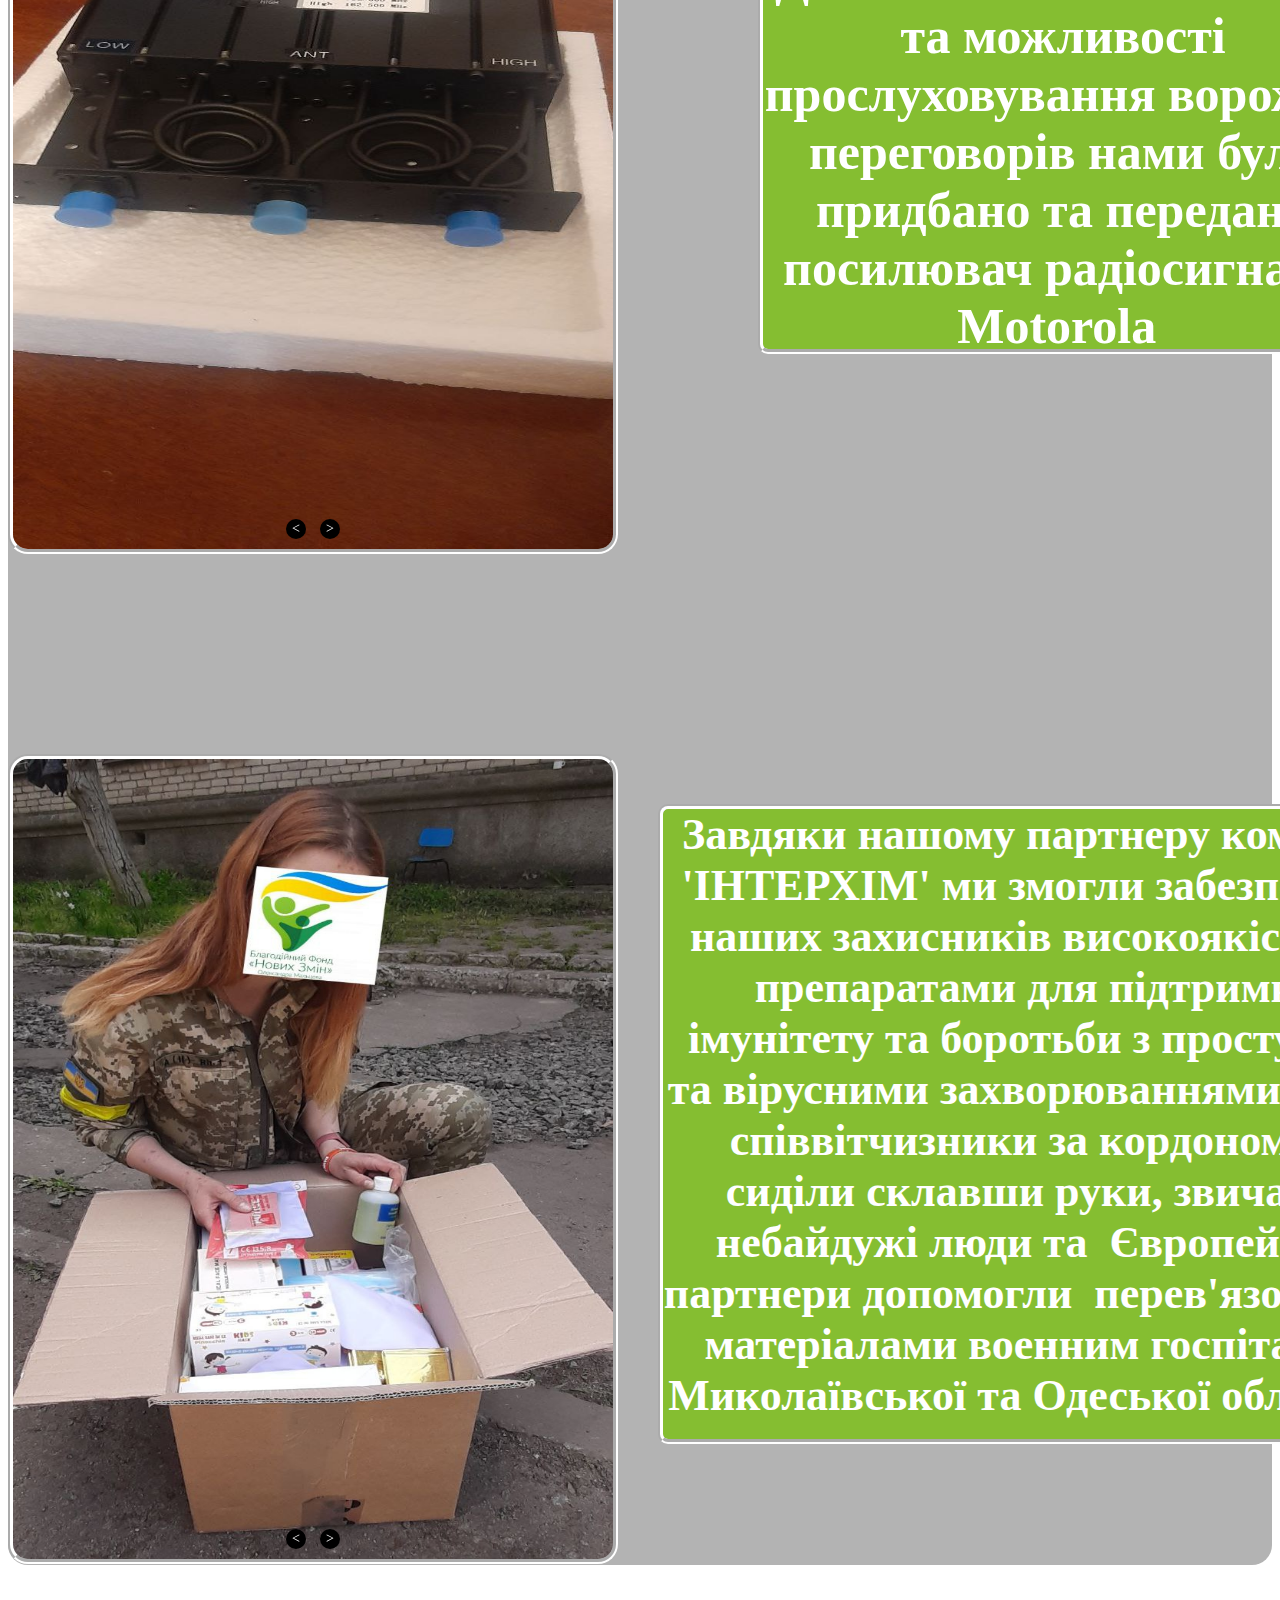
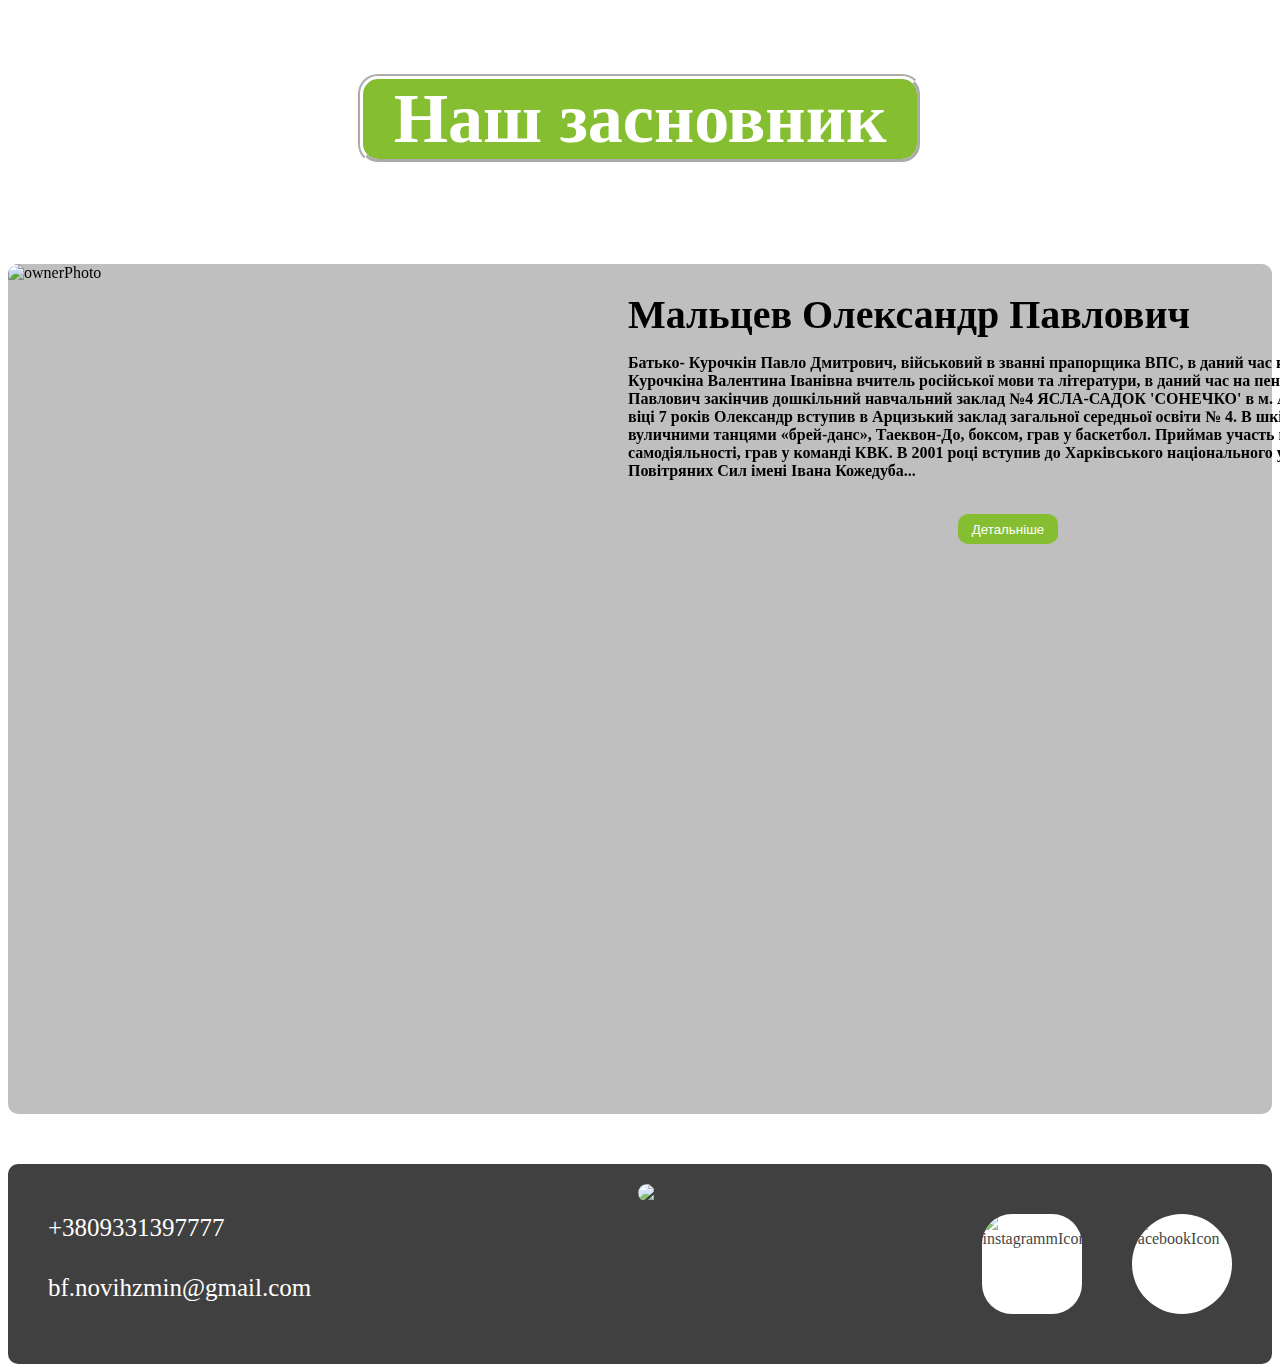
==== commit 845d7232: "odesa-fond" ====
--- a/about.html
+++ b/about.html
@@ -19,6 +19,7 @@
                 <ul class="navbarMenu">
                     <li><a id="home" href="./index.html">На головну</a></li>
                     <li><a id="partners">Наші партнери</a></li>
+                    <li><a id="bankAccounts" href="./donateDetails.html">Наші реквiзити</a></li>
                     <li><a id="help">Бажаю допомогти</a></li>
                     <select class="change">
                         <option id="change">Вибір мови</option>
--- a/src/about.css
+++ b/src/about.css
@@ -53,7 +53,7 @@
   color: rgb(255, 255, 255);
   background-color: green;    
   border-radius: 100px;
-  margin-left: 170px;
+  margin-left: 65px;
   margin-right: 100px;
   margin-bottom: 20px;
   font-weight: 600;
@@ -100,13 +100,13 @@
   display: none;
   position: absolute;
   z-index: 5;
-  margin-left: 440px;
+  margin-left: 310px;
   background-color: gray;
   border: white;
   border-style: groove;
   opacity: .9;
-  width: 400px;
-  height: 660px;
+  width: 260px;
+  height: 500px;
   border-radius: 10px;
 }
 
@@ -116,8 +116,8 @@
   cursor: pointer;
   margin-top: 10px;
   margin-left: 20px;
-  width: 357px;
-  height: 150px;
+  width: 217px;
+  height: 110px;
   transition: all 500ms ease;
 }
 
@@ -125,8 +125,11 @@
   transform: scale(1.1);
 }
 
-.header {
-    background-color: green;
+.descrHeader {
+    background-color: rgb(133, 190, 49);
+    border: 5px #fff;
+    color: #fff;
+    border-style: groove;
     text-align: center;
     border-radius: 20px;
     font-size: 70px;
@@ -134,40 +137,29 @@
     margin-bottom: 100px;
 }
 
-.leftBox {
-    position: relative;
-    background-color: green;
-    text-align: center;
-    margin: 50px 30px 50px 400px;
-    border-radius: 20px;
-    width: 1000px;
-    height: 250px;
-}
-
-.leftBox p{
-    position: absolute;
-    font-size: 30px;
-    margin-top: 20px;
-    margin-left: 50px;
-    width: 900px;
-    font-weight: 600;
-}
-
-.rightBox {
-    background-color: green;
-    margin: 50px 500px 50px 10px;
-    border-radius: 20px;
-    width: 1000px;
-    height: 250px;
-}
-
-.rightBox p{
-    position: absolute;
-    font-size: 30px;
-    margin-top: 20px;
-    margin-left: 50px;
-    width: 900px;
-    font-weight: 600;
+.descrBackground {
+  border-radius: 20px;
+  position: absolute;
+  width: 100%;
+  height: 750px;
+  z-index: 0;
+  background-color: gray;
+  opacity: .8;
+}
+
+.logoAboutDescr {
+  position: absolute;
+  width: 700px;
+  margin-top: 100px;
+}
+
+.descrBox p {
+  position: relative;
+  z-index: 1;
+  width: 700px;
+  color: #fff;
+  font-size: 30px;
+  margin-left: 730px;
 }
 
 .reportTitle {
@@ -178,7 +170,7 @@
     border: 5px #fff;
     border-style: groove;
     font-size: 70px;
-    margin: 300px 350px 10px;
+    margin: 200px 350px 10px;
     margin-bottom: 100px;
 }
 
@@ -197,7 +189,7 @@
     border-radius: 20px;
     position: absolute;
     width: 100%;
-    height: 5865px;
+    height: 4851px;
     background-color: gray;
     opacity: .6;
   }
@@ -285,28 +277,18 @@
     border: 5px white;
     border-style: groove;
   }
-
-  .carPhoto {
-    z-index: 1;
-    width: 600px;
-    height: 800px;
-    margin-top: 200px;
-    border-radius: 20px;
-    border: 5px white;
-    border-style: groove;
-  }
   
   .helpToArmyText {
     position: absolute;
     text-align: center;
     color: white;
-    margin-top: 300px;
+    margin-top: 250px;
     font-weight: 600;
     font-size: 50px;
     margin-left: 750px;
     background-color: rgb(133, 190, 49);
     width: 600px;
-    height: 520px;
+    height: 690px;
     border-radius: 10px;
     border: 5px white;
     border-style: groove;
@@ -325,7 +307,7 @@
   
   .sliderHelpToArmy {
     display: flex;
-    width: 3000px; /* 600px * 5 images */
+    width: 3600px;
     transition: transform 0.5s ease-in-out;
   }
   
@@ -644,6 +626,11 @@
     height: 30px;
     margin-left: 950px;
     margin-top: 250px;
+    transition: transform 600ms ease-in-out;
+  }
+
+  .more:hover {
+    transform: scale(1.2);
   }
 
   .vault {
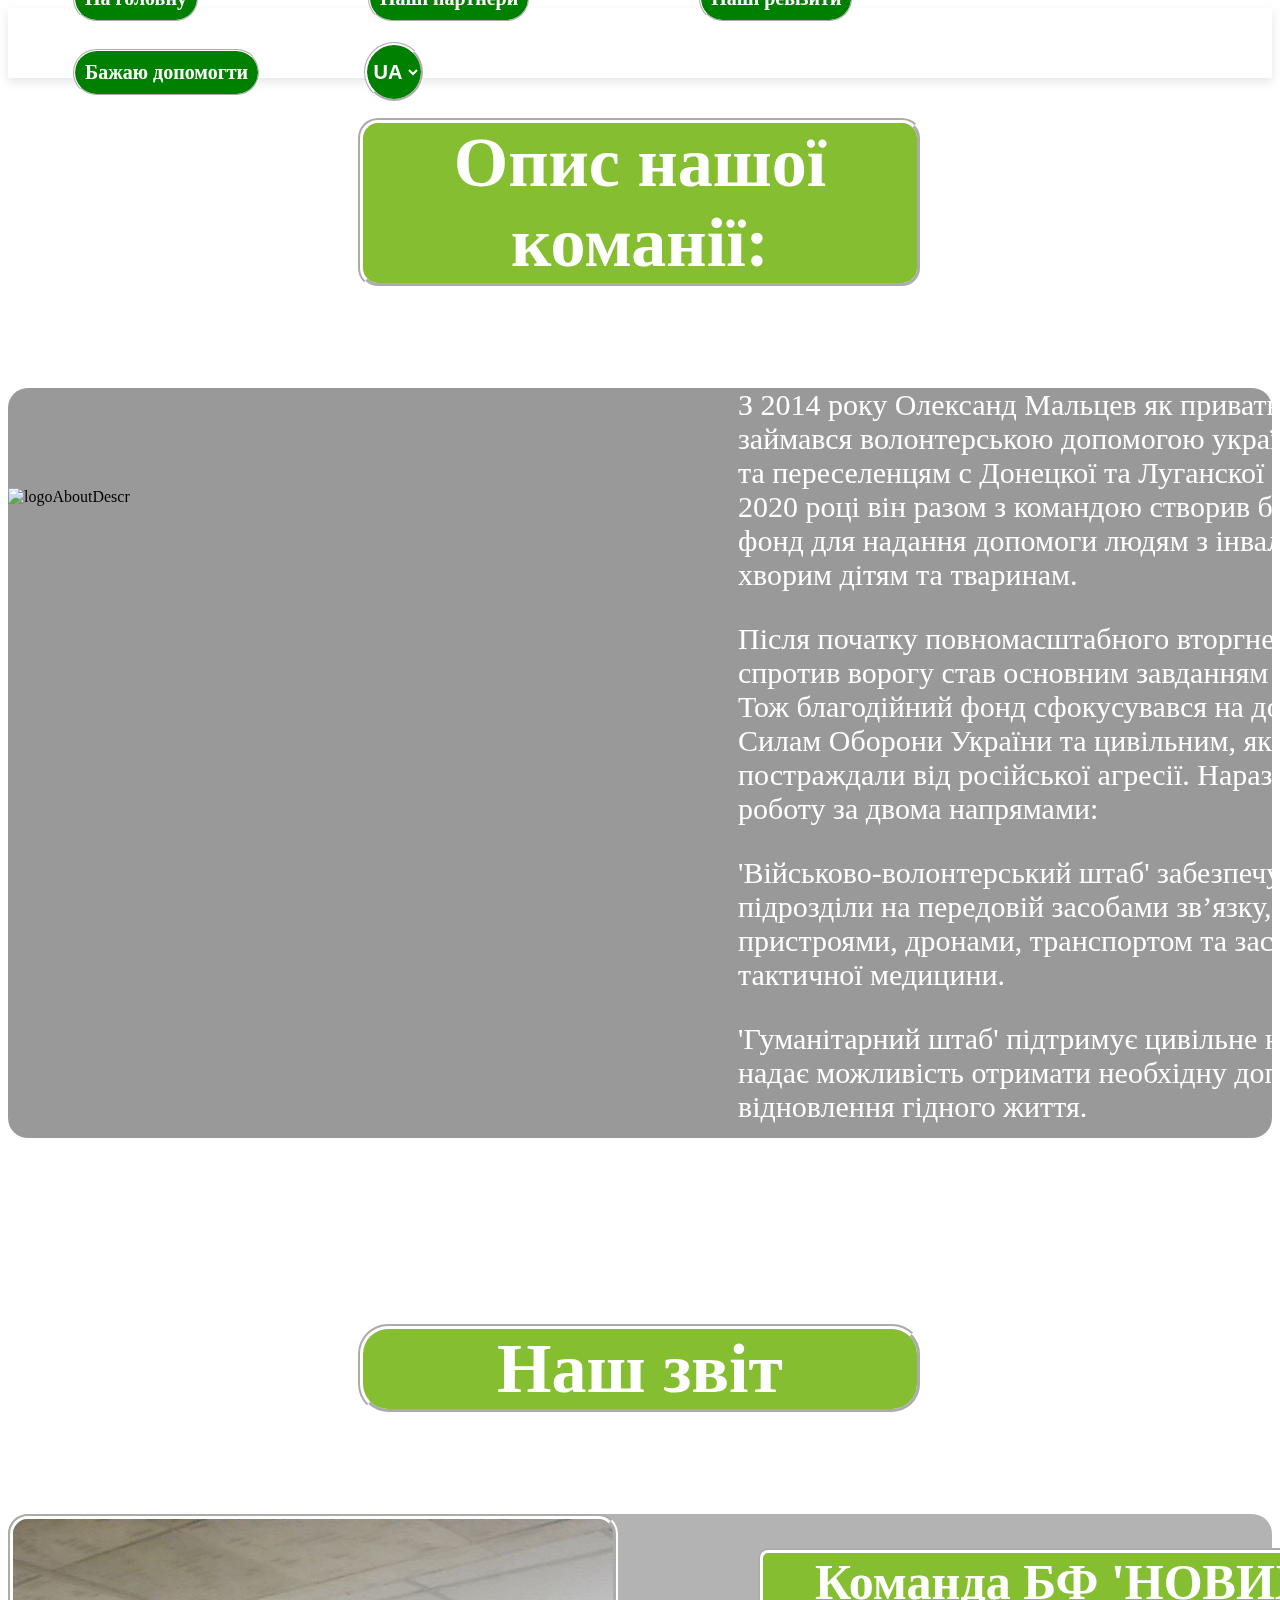
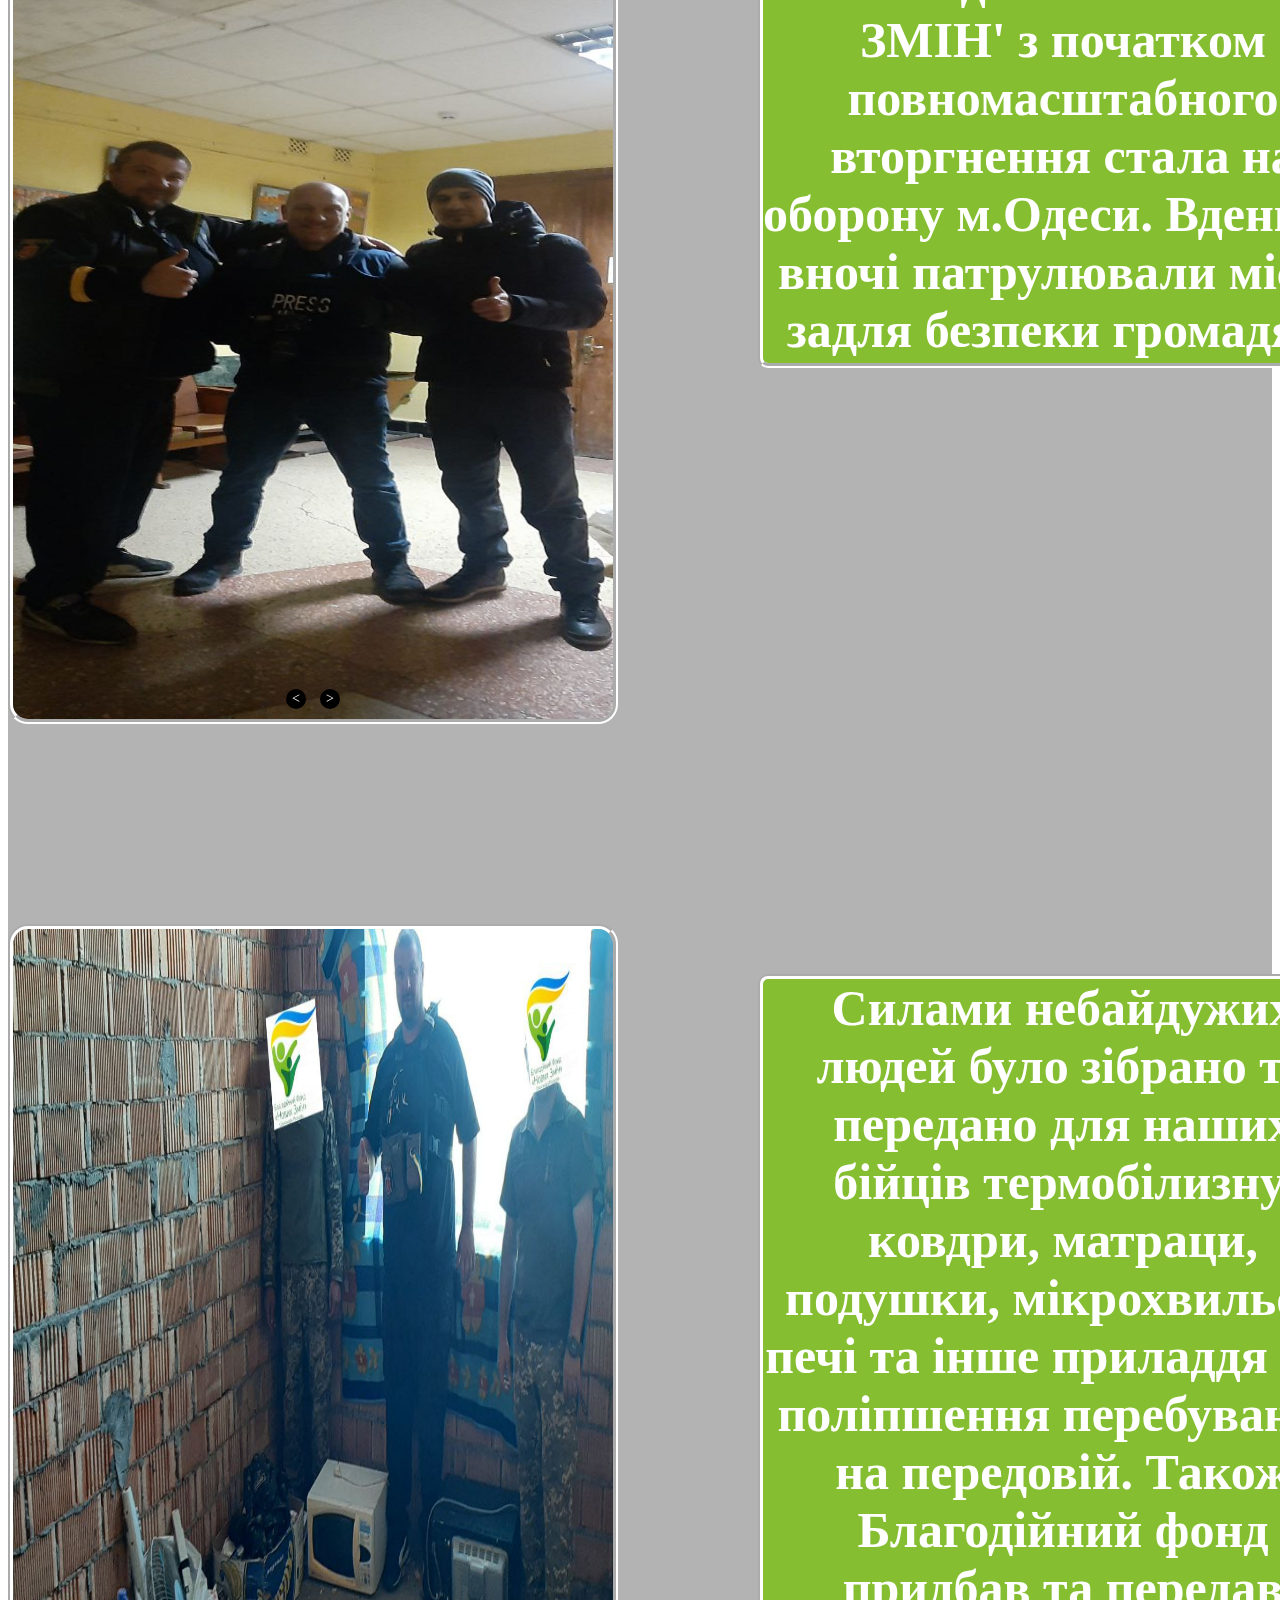
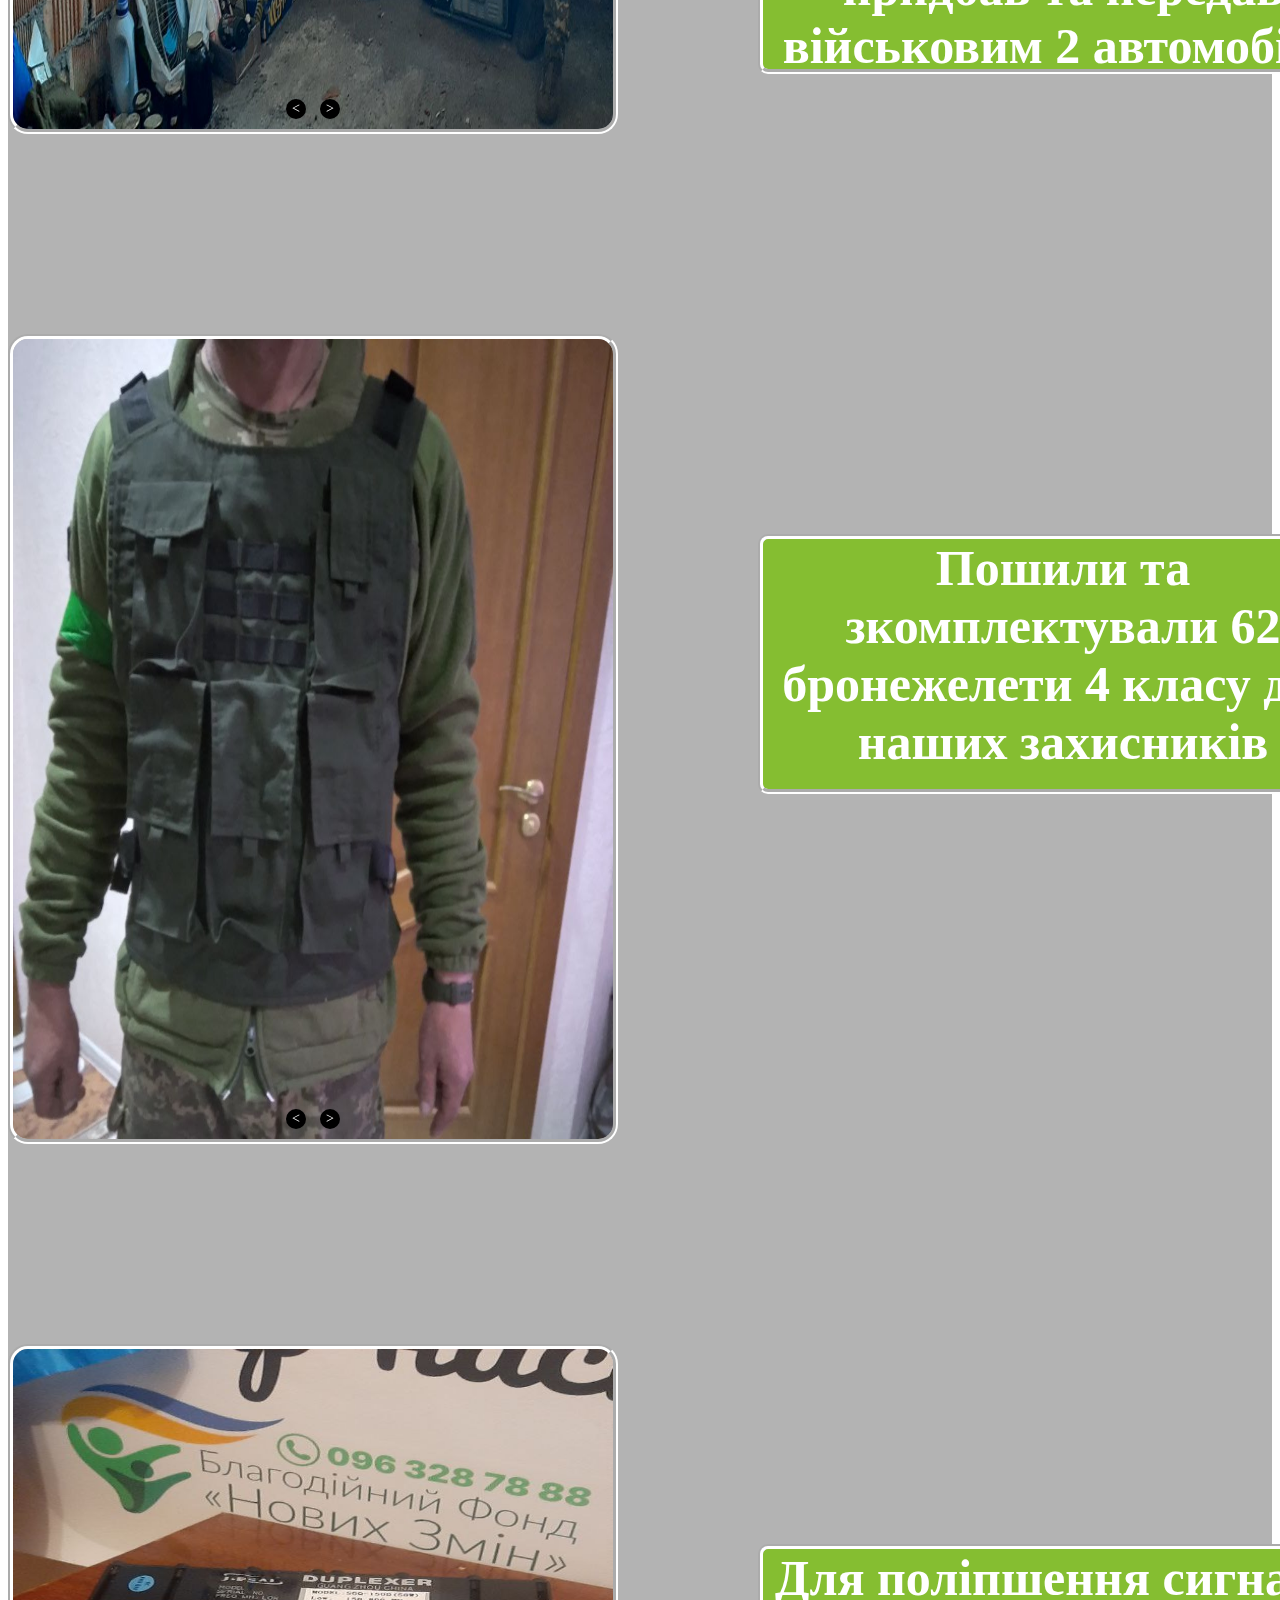
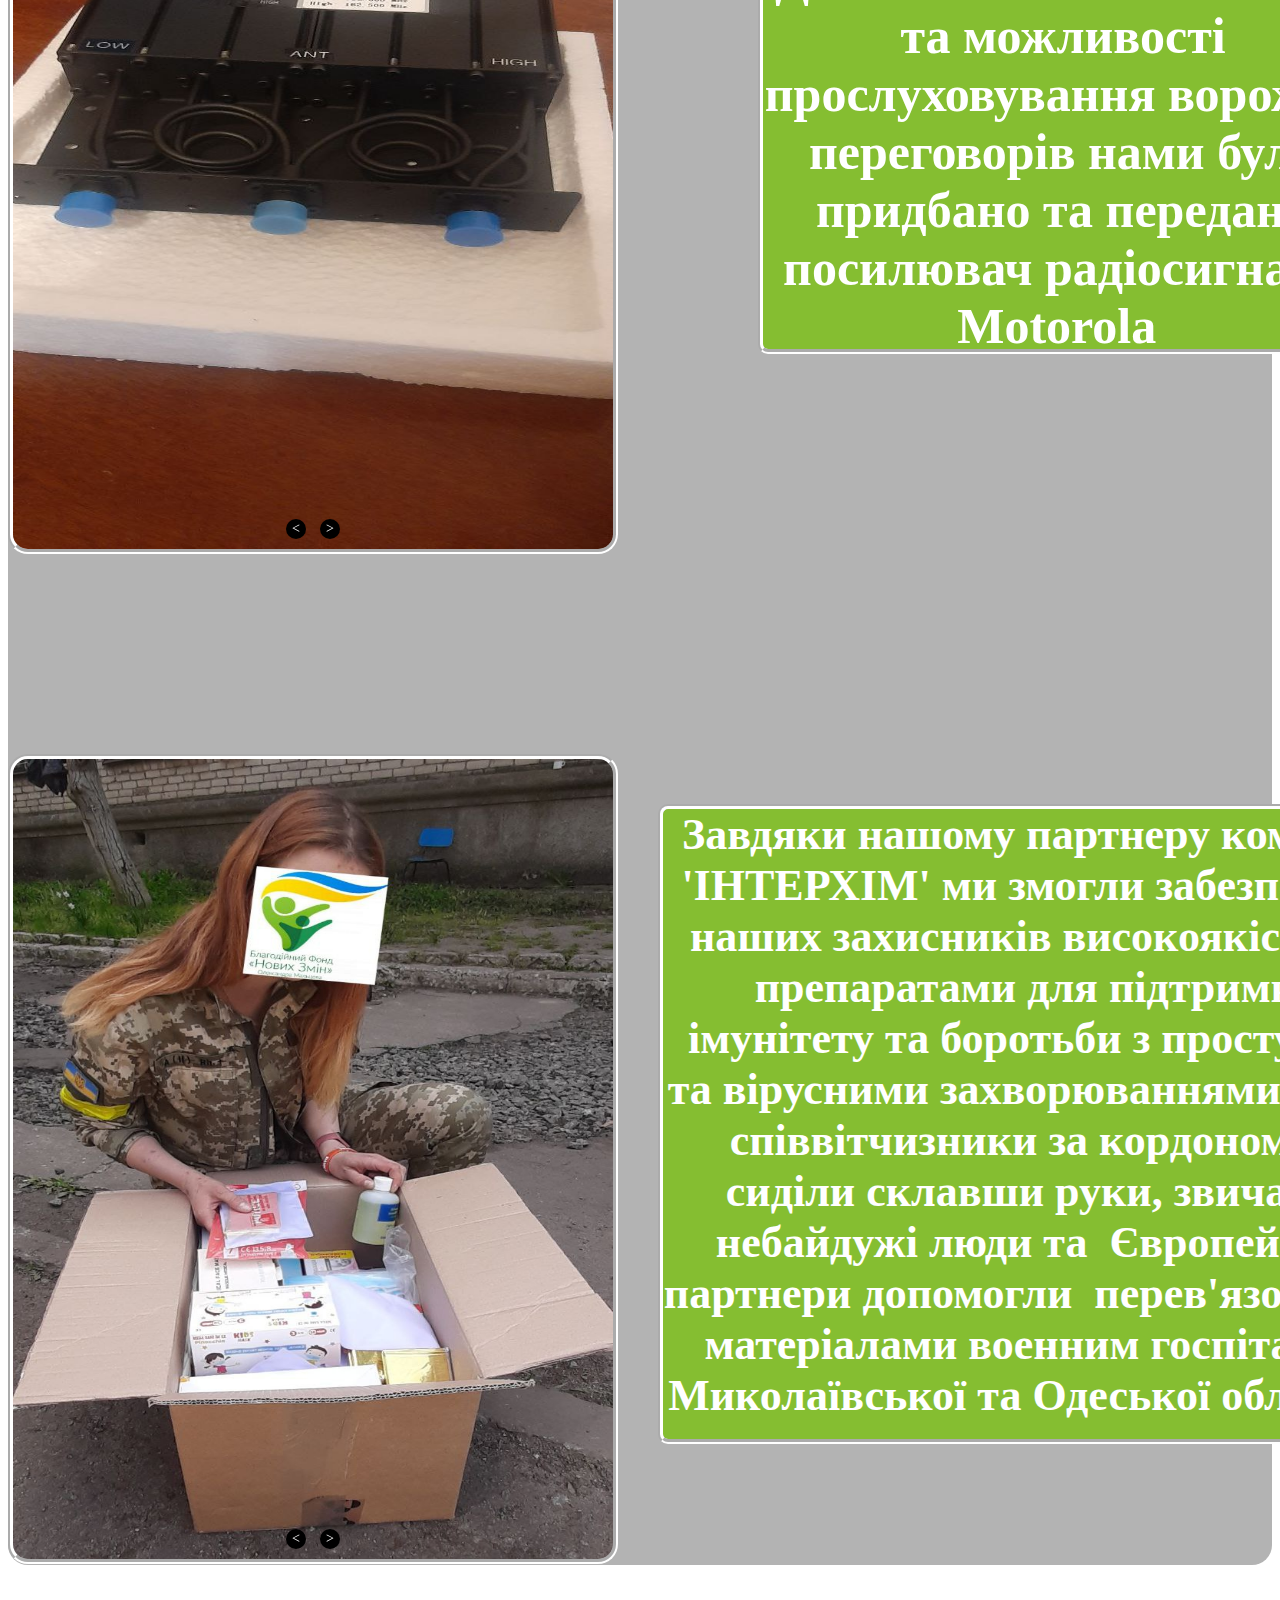
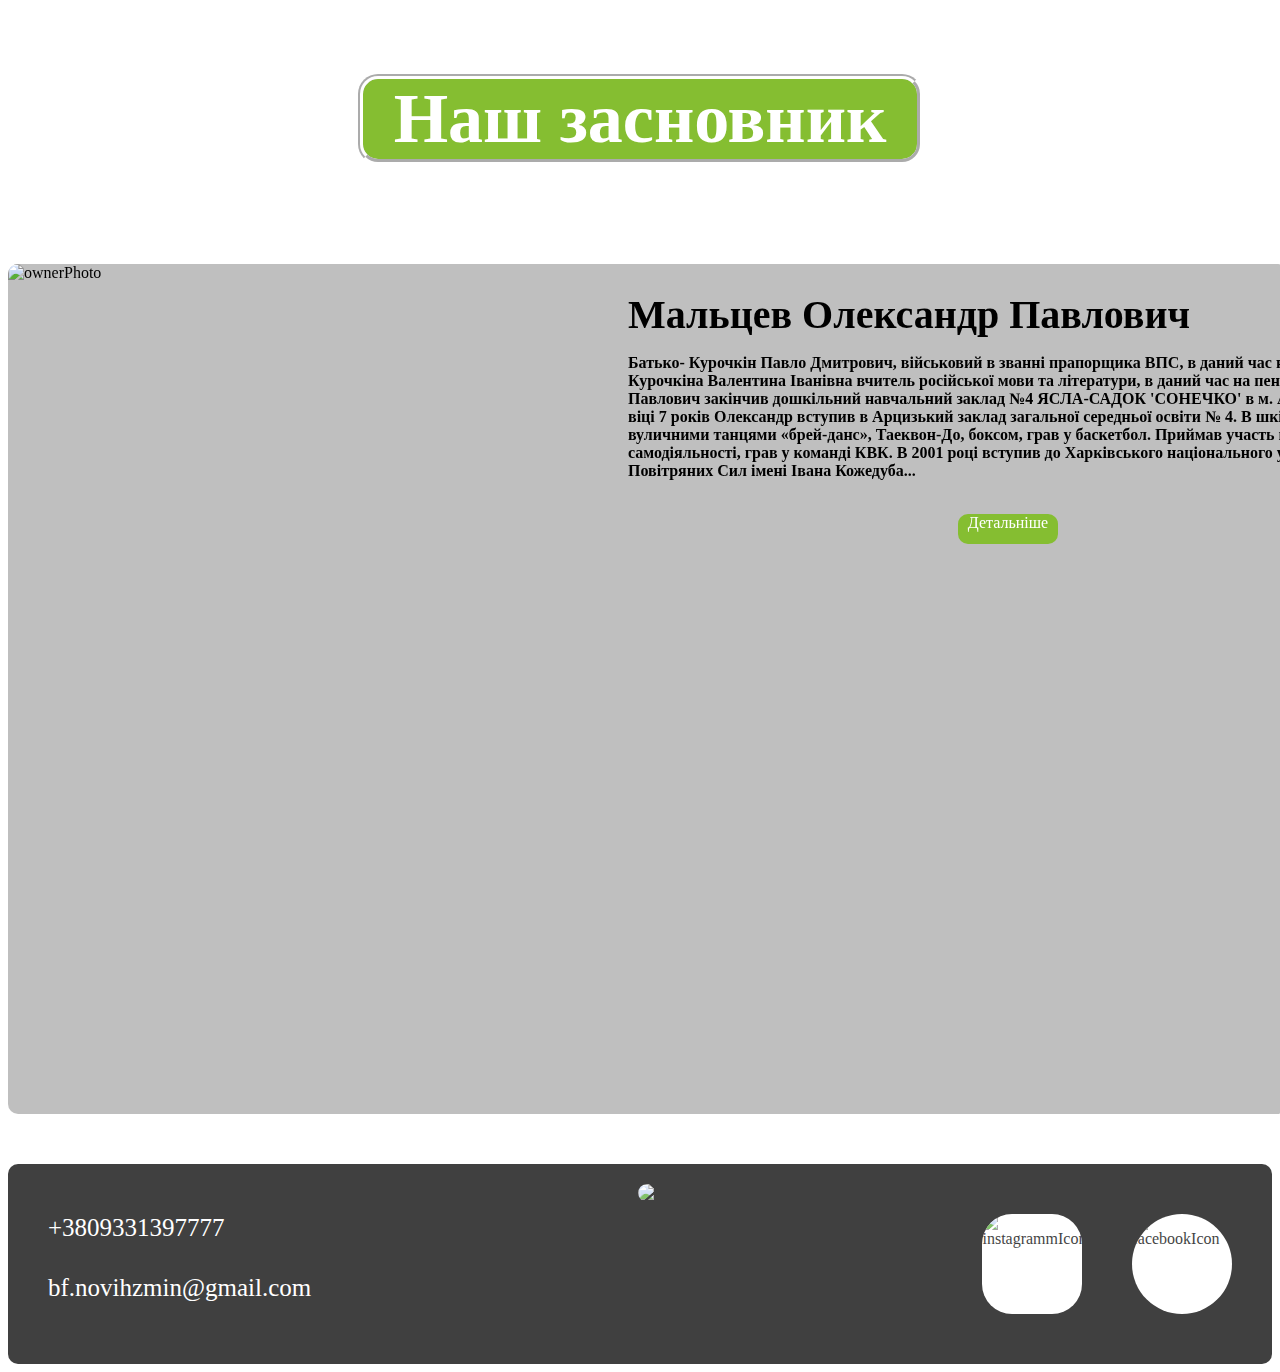
==== commit 10f7a837: "odesa-fond" ====
--- a/about.html
+++ b/about.html
@@ -5,6 +5,13 @@
     <meta http-equiv="X-UA-Compatible" content="IE=edge">
     <meta name="viewport" content="width=device-width, initial-scale=1.0">
     <link rel="stylesheet" href="./src/about.css">
+    <link rel="apple-touch-icon" sizes="180x180" href="./favicon_package_v0.16/apple-touch-icon.png">
+    <link rel="icon" type="image/png" sizes="32x32" href="./favicon_package_v0.16/favicon-32x32.png">
+    <link rel="icon" type="image/png" sizes="16x16" href="./favicon_package_v0.16/favicon-16x16.png">
+    <link rel="manifest" href="./favicon_package_v0.16/site.webmanifest">
+    <link rel="mask-icon" href="./favicon_package_v0.16/safari-pinned-tab.svg" color="#5bbad5">
+    <meta name="msapplication-TileColor" content="#da532c">
+    <meta name="theme-color" content="#ffffff">
 </head>
 <body>
     <script src="./src/lang.about.js"></script>
@@ -37,14 +44,51 @@
             <img src="./src/img/partners/krainamasajuPartner.jpg" alt="krainamasajuPartner">
             <img src="./src/img/partners/lotosParter.jpg" alt="lotosParter">
         </div>
+        <div class="donate" id="formDonate"> 
+            <form action="mail.php" method="POST" id="donameForm" class="formBody">
+                <h1 class="formTitle" id="TEXTformTitle">Будь ласка заповніть форму</h1>
+                <div class="formItem">
+                    <label for="labelName" class="formLabel" id="TEXTlabelName">Імʼя та прізвище</label>
+                    <input id="labelName"type="text" name="name" class="formInput">
+                </div>
+                <div class="formItem">
+                    <label for="labelFamilyname" class="formLabel" id="TEXTlabelfamilyname">По-батьков</label>
+                    <input id="labelFamilyname"type="text" name="fname" class="formInput">
+                </div>
+                <div class="formItem">
+                    <label for="labelTelefonnumber" class="formLabel" id="TEXTlabeltelefonnumber">Номер телефону</label>
+                    <input id="labelTelefonnumber"type="text" name="telefonnumber" class="formInput">
+                </div>
+                <div class="formItem">
+                    <label for="labelMail" class="formLabel">E-Mail</label>
+                    <input id="labelMail"type="text" name="mail" class="formInput">
+                </div>
+                <div class="formItem">
+                    <p class="formLabel" id="TEXTselect">Як би ви хотіли допомогати?</p>
+                    <select name="halp" id="selectHapl" class="selectHalp">
+                        <option value="волонтер" selected="selected" id="volonterSelect">Волонтер</option>
+                        <option value="меценат" id="metsenatSelect">Меценат</option>
+                        <option value="представник у своєму місті" id="otherSelect">Представник у своєму місті</option>
+                    </select>
+                </div>
+                <div class="checkBox">
+                    <input id="ageCheck" type="checkbox" name="ageCheck" class="ageCheck">
+                    <label for="ageCheck" class="labelAgeCheck" id="TEXTageCheck">Мені є 18, та я даю згоду на обрробку персональних данних</label>
+                </div>
+                <button type="submit" class="formButton" id="formButton">Відправити форму</button>
+                <p class="formButtonCansel" id="formCansel">Скасувати</p>
+            </fomm>
+        </div>
         <div class="descrBox">
             <h1 class="descrHeader" id="descrHeader">Опис нашої команії:</h1>
             <div class="descrBackground"></div>
             <img src="./src/img/logo/logo.png" alt="logoAboutDescr" class="logoAboutDescr">
-            <p id="descrTitle_1">З 2014 року Олександ Мальцев як приватна особа займався волонтерською допомогою українській армії та переселенцям с Донецкої та Луганскої областей. У 2020 році він разом з командою cтворив благодійний фонд для надання допомоги людям з інвалідністю, хворим дітям та тваринам.</p>
-            <p id="descrTitle_2">Після початку повномасштабного вторгнення росії, спротив ворогу став основним завданням всієї країни. Тож благодійний фонд сфокусувався на допомозі Силам Оборони України та цивільним, які постраждали від російської агресії. Наразі фонд веде роботу за двома напрямами:</p>
-            <p id="descrTitle_3">-"Військово-волонтерський штаб" забезпечує бойові підрозділи на передовій засобами зв’язку, оптичними пристроями, дронами, транспортом та засобами тактичної медицини.</p>
-            <p id="descrTitle_4">-'Гуманітарний штаб' підтримує цивільне населення та надає можливість отримати необхідну допомогу для відновлення гідного життя.</p>
+            <div class="descrBoxText">
+                <p id="descrTitle_1">З 2014 року Олександ Мальцев як приватна особа займався волонтерською допомогою українській армії та переселенцям с Донецкої та Луганскої областей. У 2020 році він разом з командою cтворив благодійний фонд для надання допомоги людям з інвалідністю, хворим дітям та тваринам.</p>
+                <p id="descrTitle_2">Після початку повномасштабного вторгнення росії, спротив ворогу став основним завданням всієї країни. Тож благодійний фонд сфокусувався на допомозі Силам Оборони України та цивільним, які постраждали від російської агресії. Наразі фонд веде роботу за двома напрямами:</p>
+                <p id="descrTitle_3">-"Військово-волонтерський штаб" забезпечує бойові підрозділи на передовій засобами зв’язку, оптичними пристроями, дронами, транспортом та засобами тактичної медицини.</p>
+                <p id="descrTitle_4">-'Гуманітарний штаб' підтримує цивільне населення та надає можливість отримати необхідну допомогу для відновлення гідного життя.</p>
+            </div>
         </div>
         <h1 class="reportTitle" id="reportTitle">Наш звіт</h1>
         <div class="sliders">
@@ -125,6 +169,45 @@
                     <span class="nextArrowInterhimHalp">&gt;</span>
                 </div>
             </div> 
+            <div class="sliderContainerMobile">
+                <div class="sliderMobile">
+                    <img src="./src/img/descrPhotos/patrulPhoto_1.jpg" alt="patrulPhoto_1" />
+                    <img src="./src/img/descrPhotos/patrulPhoto_2.jpg" alt="patrulPhoto_2" />
+                    <img src="./src/img/descrPhotos/patrulPhoto_3.jpg" alt="patrulPhoto_3" />
+                    <img src="./src/img/descrPhotos/helpToArmyPhoto_1.jpg" alt="helpToArmyPhoto_1" />
+                    <img src="./src/img/descrPhotos/helpToArmyPhoto_2.jpg" alt="helpToArmyPhoto_2" />
+                    <img src="./src/img/descrPhotos/helpToArmyPhoto_3.jpg" alt="helpToArmyPhoto_3" />
+                    <img src="./src/img/descrPhotos/helpToArmyPhoto_4.jpg" alt="helpToArmyPhoto_4" />
+                    <img src="./src/img/descrPhotos/helpToArmyPhoto_5.jpg" alt="helpToArmyPhoto_5" />
+                    <img src="./src/img/descrPhotos/carPhoto.jpg" alt="carPhoto">
+                    <img src="./src/img/descrPhotos/armorPhoto_1.jpg" alt="armorPhoto_1" />
+                    <img src="./src/img/descrPhotos/armorPhoto_2.jpg" alt="armorPhoto_2" />
+                    <img src="./src/img/descrPhotos/armorPhoto_3.jpg" alt="armorPhoto_3" />
+                    <img src="./src/img/descrPhotos/armorPhoto_4.jpg" alt="armorPhoto_4" />
+                    <img src="./src/img/descrPhotos/signalPhoto_1.jpg" alt="signalPhoto_1">
+                    <img src="./src/img/descrPhotos/signalPhoto_2.jpg" alt="signalPhoto_2">
+                    <img src="./src/img/descrPhotos/signalPhoto_3.jpg" alt="signalPhoto_3">
+                    <img src="./src/img/descrPhotos/signalPhoto_4.jpg" alt="signalPhoto_4">
+                    <img src="./src/img/descrPhotos/signalPhoto_5.jpg" alt="signalPhoto_5">
+                    <img src="./src/img/descrPhotos/signalPhoto_6.jpg" alt="signalPhoto_6">
+                    <img src="./src/img/descrPhotos/signalPhoto_7.jpg" alt="signalPhoto_7">
+                    <img src="./src/img/descrPhotos/interhimHalpPhoto_1.jpg" alt="interhimHalpPhoto_1">
+                    <img src="./src/img/descrPhotos/interhimHalpPhoto_2.jpg" alt="interhimHalpPhoto_2">
+                    <img src="./src/img/descrPhotos/interhimHalpPhoto_3.jpg" alt="interhimHalpPhoto_3">
+                    <img src="./src/img/descrPhotos/interhimHalpPhoto_4.jpg" alt="interhimHalpPhoto_4">
+                    <img src="./src/img/descrPhotos/interhimHalpPhoto_5.jpg" alt="interhimHalpPhoto_5">
+                    <img src="./src/img/descrPhotos/interhimHalpPhoto_6.jpg" alt="interhimHalpPhoto_6">
+                    <img src="./src/img/descrPhotos/interhimHalpPhoto_7.jpg" alt="interhimHalpPhoto_7">
+                    <img src="./src/img/descrPhotos/interhimHalpPhoto_8.jpg" alt="interhimHalpPhoto_8">
+                    <img src="./src/img/descrPhotos/interhimHalpPhoto_9.jpg" alt="interhimHalpPhoto_9">
+                    <img src="./src/img/descrPhotos/interhimHalpPhoto_10.jpg" alt="interhimHalpPhoto_10">
+                </div>
+                <div class="sliderNavigationMobile">
+                    <span class="prevArrowMobile">&lt;</span>
+                    <span class="nextArrowMobile">&gt;</span>
+                </div>
+            </div>
+        </div>
         </div>
         <h1 class="fondOwnerTitle" id="fondOwnerTitle">Наш засновник</h1>
         <div class="fondOwnerAllInformation">
@@ -138,7 +221,7 @@
                     в 1991 році в віці 7 років Олександр вступив в Арцизький заклад загальної середньої освіти № 4. В шкільні роки займався вуличними танцями «брей-данс»,  Таеквон-До, боксом,  грав у баскетбол. Приймав участь в шкільній самодіяльності, грав у команді КВК.
                     в 2001 році вступив до Харківського  національного університету Повітряних Сил імені Івана Кожедуба...
             </p>
-            <button class="more" id="more">Детальніше</button>
+            <p class="more" id="more">Детальніше</p>
             <p class="ownerInformationMore" id="moreText">
                 Батько- Курочкін Павло Дмитрович, військовий в званні прапорщика ВПС, в даний час на пенсії.
                 Мати- Курочкіна Валентина Іванівна  вчитель російської мови та літератури, в даний час на пенсії.
@@ -185,5 +268,6 @@
         </div>
     </div>
     <script src="./src/about.js"></script>
+    <script src="./src/form.js"></script>
 </body>
 </html>--- a/src/about.css
+++ b/src/about.css
@@ -1,168 +1,1137 @@
-#myVideo {
-  position: fixed;
-  right: 0;
-  bottom: 0;
-  transform: translateX(0) translateY(120px);
-  min-width: 100%; 
-  min-width: 100%; 
-  min-height: 100%;
-}
-
-.boxy {
-  font-family: 'Times New Roman', Times, serif;
-}
-
-.content {
-  position: relative;
-  z-index: 1;
-}
-
-.navBar {
-  width: 100%;
-  height: 70px;
-  box-shadow: 0 4px 10px rgba(0, 0, 0, 0.1);
-}
-
-.navBar .conteiner {
-   height: inherit;
-   display: flex;
-   justify-content: space-between;
-   align-items: center;
-}
-
-.navbarMenu{
-  margin-right: 70px;
-  list-style-type: none;
-  padding-left: 0;
-  margin-bottom: 0;
-}
-
-.navbarMenu li{
-  display: inline-block;
-}
-
-.navbarMenu li a{
-  border: white;
-  border-style: groove;
-  font-family: Cambria, Cochin, Georgia, Times, 'Times New Roman', serif;
-  display: inline-block;
-  cursor: pointer;
-  font-weight: 600;
-  border-width: 2px;
-  border-color: #fff;
-  color: rgb(255, 255, 255);
-  background-color: green;    
-  border-radius: 100px;
-  margin-left: 65px;
-  margin-right: 100px;
-  margin-bottom: 20px;
-  font-weight: 600;
-  font-size: 20px;
-  text-decoration: none;
-  padding: 10px;
-  transition: all 500ms ease;
-}
-
-.navbarMenu li a:hover {
-  transform: scale(1.2);
-}
-
-.navbarWrap {
-  flex-flow: row nowrap;
-}
-
-.navbarWrap .change {
-  cursor: pointer;
-  height: 60px;
-  width: 60px;
-  border: white;
-  border-style: groove;
-  margin-bottom: 25px;
-  border-radius: 50px;
-  font-weight: 600;
-  font-size: 20px;
-  color: white;
-  background-color: green;
-  text-align: center;
-  transition: all 500ms ease-in-out;
-}
-
-.navbarWrap .change:hover {
-  transform: scale(1.2);
-  opacity: 1;
-}
-
-.navbarWrap {
+@media screen and (max-width: 1470px){
+  #myVideo {
+    position: fixed;
+    right: 0;
+    bottom: 0;
+    transform: translateX(0) translateY(120px);
+    min-width: 100%; 
+    min-width: 100%; 
+    min-height: 100%;
+  }
+
+  .boxy {
+    font-family: 'Times New Roman', Times, serif;
+  }
+
+  .content {
+    position: relative;
+    z-index: 1;
+  }
+
+  .navBar {
+    width: 100%;
+    height: 70px;
+    box-shadow: 0 4px 10px rgba(0, 0, 0, 0.1);
+  }
+
+  .navBar .conteiner {
+    height: inherit;
+    display: flex;
+    justify-content: space-between;
+    align-items: center;
+  }
+
+  .navbarMenu{
+    margin-right: 70px;
+    list-style-type: none;
+    padding-left: 0;
+    margin-bottom: 0;
+  }
+
+  .navbarMenu li{
+    display: inline-block;
+  }
+
+  .navbarMenu li a{
+    border: white;
+    border-style: groove;
+    font-family: Cambria, Cochin, Georgia, Times, 'Times New Roman', serif;
+    display: inline-block;
+    cursor: pointer;
+    font-weight: 600;
+    border-width: 2px;
+    border-color: #fff;
+    color: rgb(255, 255, 255);
+    background-color: green;    
+    border-radius: 100px;
+    margin-left: 65px;
+    margin-right: 100px;
+    margin-bottom: 20px;
+    font-weight: 600;
+    font-size: 20px;
+    text-decoration: none;
+    padding: 10px;
+    transition: all 500ms ease;
+  }
+
+  .navbarMenu li a:hover {
+    transform: scale(1.2);
+  }
+
+  .navbarWrap {
     flex-flow: row nowrap;
-}
-
-.partnersBox {
-  display: none;
-  position: absolute;
-  z-index: 5;
-  margin-left: 310px;
-  background-color: gray;
-  border: white;
-  border-style: groove;
-  opacity: .9;
-  width: 260px;
-  height: 500px;
-  border-radius: 10px;
-}
-
-.partnersBox img{
-  display: inline-block;
-  position: inline;
-  cursor: pointer;
-  margin-top: 10px;
-  margin-left: 20px;
-  width: 217px;
-  height: 110px;
-  transition: all 500ms ease;
-}
-
-.partnersBox img:hover {
-  transform: scale(1.1);
-}
-
-.descrHeader {
+  }
+
+  .navbarWrap .change {
+    cursor: pointer;
+    height: 60px;
+    width: 60px;
+    border: white;
+    border-style: groove;
+    margin-bottom: 25px;
+    border-radius: 50px;
+    font-weight: 600;
+    font-size: 20px;
+    color: white;
+    background-color: green;
+    text-align: center;
+    transition: all 500ms ease-in-out;
+  }
+
+  .navbarWrap .change:hover {
+    transform: scale(1.2);
+    opacity: 1;
+  }
+
+  .navbarWrap {
+      flex-flow: row nowrap;
+  }
+
+  .partnersBox {
+    display: none;
+    position: absolute;
+    z-index: 5;
+    margin-left: 310px;
+    background-color: gray;
+    border: white;
+    border-style: groove;
+    opacity: .9;
+    width: 260px;
+    height: 500px;
+    border-radius: 10px;
+  }
+
+  .partnersBox img{
+    display: inline-block;
+    position: inline;
+    cursor: pointer;
+    margin-top: 10px;
+    margin-left: 20px;
+    width: 217px;
+    height: 110px;
+    transition: all 500ms ease;
+  }
+
+  .partnersBox img:hover {
+    transform: scale(1.1);
+  }
+
+  .donate {
+    display: none;
+    position: absolute;
+    margin-left: 840px;
+}
+
+form {
+    opacity: .9;
+    position: absolute;
+    margin-left: 200px;
+    z-index: 6;
+    color: white;
+    width: 600px;
+    background-color: green;
+    border-radius: 20px;
+    border: white;
+    border-style: groove;
+}
+
+.formBody {
+    max-width: 550px;
+    margin: 0px auto;
+    padding: 30px 0;
+}
+
+.formTitle {
+    -webkit-text-stroke: .7px black;
+    text-align: center;
+    font-size: 40px;
+    font-weight: 700;
+    margin: 0 0 30px 0;
+}
+
+.formItem {
+    margin: 0 0 20px 0;
+}
+
+.formLabel {
+    -webkit-text-stroke: .3px black;
+    text-align: center;
+    font-size: 28px;
+    display: block;
+    margin: 0 0 10px 0;
+}
+
+.formInput {
+    height: 50px;
+    padding: 0px 20px;
+    border-radius: 50px;
+    width: 92%;
+    font-size: 18px;
+}
+
+.ageCheck {
+    display: none;
+}
+
+.ageCheck:checked + .labelAgeCheck::after {
+    transform: scale(1);
+}
+
+.labelAgeCheck {
+    font-size: 16px;
+    line-height: 140%;
+    display: inline-flex;
+    align-items: center;
+    position: relative;
+    cursor: pointer;
+}
+
+.labelAgeCheck::before {
+    content: "";
+    align-self: flex-start;
+    flex: 0 0 24px;
+    height: 24px;
+    background-color: white;
+    border-radius: 4px;
+    margin: 0px 10px 0px 10px;
+}
+
+.labelAgeCheck::after {
+    transition: transform 400ms ease-in-out;
+    content: "";
+    width: 16px;
+    height: 16px;
+    position: absolute;
+    top: 4px;
+    left: 14px;
+    background-color: green;
+    border-radius: 4px;
+    transform: scale(0);
+}
+
+.selectHalp {
+    height: 50px;
+    width: 100%;
+    border-radius: 5px;
+    font-size: 18px;
+}
+
+.formButton {
+    -webkit-text-stroke: .7px black;
+    width: 100%;
+    display: flex;
+    justify-content: center;
+    align-items: center;
+    min-height: 60px;
+    color: yellow;
+    background-color: rgb(0, 0, 255);
+    text-transform: uppercase;
+    letter-spacing: 2px;
+    font-weight: 600;
+    cursor: pointer;
+    border-radius: 30px;
+    margin-top: 20px;
+}
+
+.formButtonCansel {
+    -webkit-text-stroke: .7px black;
+    width: 100%;
+    display: flex;
+    justify-content: center;
+    align-items: center;
+    min-height: 60px;
+    color: blue;
+    background-color: rgb(255, 255, 0);
+    text-transform: uppercase;
+    letter-spacing: 2px;
+    font-weight: 600;
+    cursor: pointer;
+    border-radius: 30px;
+    margin-top: 20px;
+}
+
+
+  .descrHeader {
+      background-color: rgb(133, 190, 49);
+      border: 5px #fff;
+      color: #fff;
+      border-style: groove;
+      text-align: center;
+      border-radius: 20px;
+      font-size: 70px;
+      margin: 40px 350px;
+      margin-bottom: 100px;
+  }
+
+  .descrBackground {
+    border-radius: 20px;
+    position: absolute;
+    width: 100%;
+    height: 750px;
+    z-index: 0;
+    background-color: gray;
+    opacity: .8;
+  }
+
+  .logoAboutDescr {
+    position: absolute;
+    width: 700px;
+    margin-top: 100px;
+  }
+
+  .descrBox p {
+    position: relative;
+    z-index: 1;
+    width: 700px;
+    color: #fff;
+    font-size: 30px;
+    margin-left: 730px;
+  }
+
+  .reportTitle {
+      background-color: rgb(133, 190, 49);
+      text-align: center;
+      border-radius: 30px;
+      color: #fff;
+      border: 5px #fff;
+      border-style: groove;
+      font-size: 70px;
+      margin: 200px 350px 10px;
+      margin-bottom: 100px;
+  }
+
+    .reportBackground {
+      position: absolute;
+      z-index: 0;
+      width: 100%;
+      height: 5900px;
+      background-color: gray;
+      border-radius: 20px;
+      opacity: .5;
+    }
+    
+    .slidersBackground {
+      z-index: 0;
+      border-radius: 20px;
+      position: absolute;
+      width: 100%;
+      height: 4851px;
+      background-color: gray;
+      opacity: .6;
+    }
+
+    .patrulText {
+      position: absolute;
+      text-align: center;
+      color: white;
+      font-weight: 600;
+      font-size: 50px;
+      margin-left: 750px;
+      background-color: rgb(133, 190, 49);
+      width: 600px;
+      height: 410px;
+      border-radius: 10px;
+      border: 5px white;
+      border-style: groove;
+    }
+
+    .sliderContainerPatrul {
+      border: 5px white;
+      border-style: groove;
+      border-radius: 20px;
+      position: relative;
+      width: 600px;
+      height: 800px;
+      overflow: hidden;
+    }
+    
+    .sliderPatrul {
+      display: flex;
+      width: 1800px; /* 600px * 3 images */
+      transition: transform 0.5s ease-in-out;
+    }
+    
+    .sliderPatrul img {
+      width: 600px;
+      height: 800px;
+    }
+    
+    .sliderNavigationPatrul {
+      position: absolute;
+      bottom: 10px;
+      left: 50%;
+      transform: translateX(-50%);
+    }
+    
+    .sliderNavigationPatrul span {
+      display: inline-block;
+      width: 20px;
+      height: 20px;
+      background-color: #000;
+      color: #fff;
+      text-align: center;
+      cursor: pointer;
+      margin: 0 5px;
+      line-height: 20px;
+    }
+    
+    .prevArrowPatrul,
+    .nextArrowPatrul {
+      border-radius: 10px;
+      font-size: 14px;
+      transition: all 600ms ease;
+    }
+
+    .prevArrowPatrul:hover,
+    .nextArrowPatrul:hover {
+      background-color: rgb(133, 190, 49);
+      transform: scale(1.2);
+    }
+    
+    .carText {
+      position: absolute;
+      text-align: center;
+      color: white;
+      margin-top: 400px;
+      font-weight: 600;
+      font-size: 50px;
+      margin-left: 750px;
+      background-color: rgb(133, 190, 49);
+      width: 600px;
+      height: 200px;
+      border-radius: 10px;
+      border: 5px white;
+      border-style: groove;
+    }
+    
+    .helpToArmyText {
+      position: absolute;
+      text-align: center;
+      color: white;
+      margin-top: 250px;
+      font-weight: 600;
+      font-size: 50px;
+      margin-left: 750px;
+      background-color: rgb(133, 190, 49);
+      width: 600px;
+      height: 690px;
+      border-radius: 10px;
+      border: 5px white;
+      border-style: groove;
+    }
+
+    .sliderContainerHelpToArmy {
+      position: relative;
+      margin-top: 200px;
+      width: 600px;
+      height: 800px;
+      border-radius: 20px;
+      border: 5px white;
+      border-style: groove;
+      overflow: hidden;
+    }
+    
+    .sliderHelpToArmy {
+      display: flex;
+      width: 3600px;
+      transition: transform 0.5s ease-in-out;
+    }
+    
+    .sliderHelpToArmy img {
+      width: 600px;
+      height: 800px;
+    }
+    
+    .sliderNavigationHelpToArmy {
+      position: absolute;
+      bottom: 10px;
+      left: 50%;
+      transform: translateX(-50%);
+    }
+    
+    .sliderNavigationHelpToArmy span {
+      display: inline-block;
+      width: 20px;
+      height: 20px;
+      background-color: #000;
+      color: #fff;
+      text-align: center;
+      cursor: pointer;
+      margin: 0 5px;
+      line-height: 20px;
+    }
+    
+    .prevArrowHelpToArmy,
+    .nextArrowHelpToArmy {
+      font-size: 14px;
+      border-radius: 10px;
+      transition: all 600ms ease;
+    }
+    
+    .prevArrowHelpToArmy:hover,
+    .nextArrowHelpToArmy:hover {
+      background-color: rgb(133, 190, 49);
+      transform: scale(1.2);
+    }
+
+    .armorText {
+      position: absolute;
+      text-align: center;
+      color: white;
+      margin-top: 400px;
+      font-weight: 600;
+      font-size: 50px;
+      margin-left: 750px;
+      background-color: rgb(133, 190, 49);
+      width: 600px;
+      height: 250px;
+      border-radius: 10px;
+      border: 5px white;
+      border-style: groove;
+    }
+
+    .sliderContainerArmor {
+      margin-top: 200px;
+      position: relative;
+      width: 600px;
+      height: 800px;
+      border-radius: 20px;
+      border: 5px white;
+      border-style: groove;
+      overflow: hidden;
+    }
+    
+    .sliderArmor {
+      display: flex;
+      width: 2400px; /* 600px * 4 images */
+      transition: transform 0.5s ease-in-out;
+    }
+    
+    .sliderArmor img {
+      width: 600px;
+      height: 800px;
+    }
+    
+    .sliderNavigationArmor {
+      position: absolute;
+      bottom: 10px;
+      left: 50%;
+      transform: translateX(-50%);
+    }
+    
+    .sliderNavigationArmor span {
+      display: inline-block;
+      width: 20px;
+      height: 20px;
+      background-color: #000;
+      color: #fff;
+      text-align: center;
+      cursor: pointer;
+      margin: 0 5px;
+      line-height: 20px;
+    }
+    
+    .prevArrowArmor,
+    .nextArrowArmor {
+      border-radius: 10px;
+      font-size: 14px;
+      transition: all 600ms ease;
+    }
+
+    .prevArrowArmor:hover,
+    .nextArrowArmor:hover {
+      background-color: rgb(133, 190, 49);
+      transform: scale(1.2);
+    }
+    
+    .signalText {
+      position: absolute;
+      text-align: center;
+      color: white;
+      margin-top: 400px;
+      font-weight: 600;
+      font-size: 50px;
+      margin-left: 750px;
+      background-color: rgb(133, 190, 49);
+      width: 600px;
+      height: 400px;
+      border-radius: 10px;
+      border: 5px white;
+      border-style: groove;
+    } 
+
+    .sliderContainerSignal {
+      position: relative;
+      margin-top: 200px;
+      border-radius: 20px;
+      border: 5px white;
+      border-style: groove;
+      width: 600px;
+      height: 800px;
+      overflow: hidden;
+    }
+    
+    .sliderSignal {
+      display: flex;
+      width: 4200px; /* 600px * 7 images */
+      transition: transform 0.5s ease-in-out;
+    }
+    
+    .sliderSignal img {
+      width: 600px;
+      height: 800px;
+    }
+    
+    .sliderNavigationSignal {
+      position: absolute;
+      bottom: 10px;
+      left: 50%;
+      transform: translateX(-50%);
+    }
+    
+    .sliderNavigationSignal span {
+      display: inline-block;
+      width: 20px;
+      height: 20px;
+      background-color: #000;
+      color: #fff;
+      text-align: center;
+      cursor: pointer;
+      margin: 0 5px;
+      line-height: 20px;
+    }
+    
+    .prevArrowSignal,
+    .nextArrowSignal {
+      border-radius: 10px;
+      font-size: 14px;
+      transition: all 600ms ease;
+    }
+
+    .prevArrowSignal:hover,
+    .nextArrowSignal:hover {
+      background-color: rgb(133, 190, 49);
+      transform: scale(1.2);
+    }
+    
+    .interhimHalpText {
+      position: absolute;
+      text-align: center;
+      color: white;
+      margin-top: 250px;
+      font-weight: 600;
+      font-size: 44px;
+      margin-left: 650px;
+      background-color: rgb(133, 190, 49);
+      width: 750px;
+      height: 630px;
+      border-radius: 10px;
+      border: 5px white;
+      border-style: groove;
+    }
+
+    .sliderContainerInterhimHalp {
+      position: relative;
+      margin-top: 200px;
+      border-radius: 20px;
+      border: 5px white;
+      border-style: groove;
+      width: 600px;
+      height: 800px;
+      overflow: hidden;
+    }
+    
+    .sliderInterhimHalp {
+      display: flex;
+      width: 6000px; /* 600px * 10 images */
+      transition: transform 0.5s ease-in-out;
+    }
+    
+    .sliderInterhimHalp img {
+      width: 600px;
+      height: 800px;
+    }
+    
+    .sliderNavigationInterhimHalp {
+      position: absolute;
+      bottom: 10px;
+      left: 50%;
+      transform: translateX(-50%);
+    }
+    
+    .sliderNavigationInterhimHalp span {
+      display: inline-block;
+      width: 20px;
+      height: 20px;
+      background-color: #000;
+      color: #fff;
+      text-align: center;
+      cursor: pointer;
+      margin: 0 5px;
+      line-height: 20px;
+    }
+    
+    .prevArrowInterhimHalp,
+    .nextArrowInterhimHalp {
+      border-radius: 10px;
+      font-size: 14px;
+      transition: all 600ms ease;
+    }
+
+    .prevArrowInterhimHalp:hover,
+    .nextArrowInterhimHalp:hover {
+      background-color: rgb(133, 190, 49);
+      transform: scale(1.2);
+    }
+
+    .sliderContainerMobile {
+      display: none;
+    }
+
+    .fondOwnerTitle {
+      background-color: rgb(133, 190, 49);
+      color: white;
+      border: 5px white;
+      border-style: groove;
+      text-align: center;
+      border-radius: 20px;
+      font-size: 70px;
+      margin: 110px 350px 40px;
+      margin-bottom: 100px;
+    }
+
+    .backgroundBox {
+      position: absolute;
+      width: 100%;
+      background-color: gray;
+      opacity: .5;
+      height: 850px;
+      border-radius: 10px;
+    }
+
+    .ownerPhoto {
+      position: absolute;
+      z-index: 2;
+      width: 600px;
+      height: 850px;
+      border-radius: 10px;
+    }
+
+    .fondOwnerName {
+      position: absolute;
+      margin-left: 620px;
+      font-weight: 600;
+      font-size: 40px;
+    }
+
+    .ownerInformationMain {
+      position: absolute;
+      z-index: 2;
+      width: 800px;
+      height: 800ox;
+      margin-top: 90px;
+      margin-left: 620px;
+      font-weight: 600;
+    }
+
+    .ownerInformationMore {
+      display: none;
+      position: absolute;
+      z-index: 2;
+      width: 800px;
+      height: 800ox;
+      margin-top: 90px;
+      margin-left: 620px;
+      font-weight: 600;
+    }
+
+    .more {
+      text-align: center;
+      cursor: pointer;
+      background-color: rgb(133, 190, 49);;
+      border-radius: 10px;
+      color: #fff;
+      border: 5px white;
+      position: absolute;
+      width: 100px;
+      height: 30px;
+      margin-left: 950px;
+      margin-top: 250px;
+      transition: transform 600ms ease-in-out;
+    }
+
+    .more:hover {
+      transform: scale(1.2);
+    }
+
+    .vault {
+      background-color: black;
+      width: 100%;
+      height: 200px;
+      margin-top: 1000px;
+      border-radius: 10px;
+      opacity: .75;
+  }
+
+  .vault .telefoonNumer {
+      font-size: 25px;
+      position: absolute;
+      margin-top: 50px;
+      margin-left: 40px;
+      color: white;
+  }
+
+  .vault .mail {
+      font-size: 25px;
+      position: absolute;
+      margin-top: 110px;
+      margin-left: 40px;
+      color: white;
+  }
+
+  .vault .vaultLogo {
+      border-radius: 500px;
+      border-color: black;
+      width: 220px;
+      height: 160px;
+      margin-left: 630px;
+      margin-top: 20px;
+  }
+
+  .vault #instagrammIcon {
+      position: absolute;
+      cursor: pointer;
+      background-color: white;
+      width: 100px;
+      height: 100px;
+      border-radius: 30px;
+      margin-left: 300px;
+      margin-top: 50px;
+      transition: all 600ms ease;
+  }
+
+  .vault #facebookIcon {
+      position: absolute;
+      cursor: pointer;
+      background-color: white;
+      width: 100px;
+      height: 100px;
+      border-radius: 50px;
+      margin-left: 450px;
+      margin-top: 50px;
+      transition: all 600ms ease;
+
+  }
+
+  .vault #instagrammIcon:hover {
+      transform: scale(1.2);
+      background-color: green;
+  }
+
+  .vault #facebookIcon:hover {
+      transform: scale(1.2);
+      background-color: green;
+  }
+}
+@media screen and (max-width: 390px){
+  #myVideo {
+      position: fixed;
+      right: 0;
+      bottom: 0;
+      transform: translateX(0) translateY(120px);
+      min-width: 100%; 
+      min-height: 100%;
+    }
+
+    .content {
+      position: relative;
+      z-index: 1;
+    }
+  
+  .navBar {
+      width: 100%;
+      height: 40px;
+      box-shadow: 0 4px 10px rgba(0, 0, 0, 0.1);
+  }
+  
+  .navBar .conteiner {
+       height: inherit;
+       display: flex;
+       justify-content: space-between;
+       align-items: center;
+  }
+  
+  .navbarMenu{
+      margin-right: 1px;
+      list-style-type: none;
+      padding-left: 0;
+      margin-bottom: 0;
+  }
+  
+  .navbarMenu li{
+      display: inline-block;
+  }
+  
+  .navbarMenu li a{
+      border: white;
+      border-style: groove;
+      font-family: Cambria, Cochin, Georgia, Times, 'Times New Roman', serif;
+      display: inline-block;
+      cursor: pointer;
+      font-weight: 600;
+      border-width: 2px;
+      border-color: #fff;
+      color: rgb(255, 255, 255);
+      background-color: green;    
+      border-radius: 100px;
+      margin-left: 6px;
+      margin-right: 14px;
+      margin-bottom: 20px;
+      font-weight: 600;
+      font-size: 5px;
+      text-decoration: none;
+      padding: 10px;
+      transition: all 500ms ease;
+  }
+  
+  .navbarMenu li a:hover {
+      transform: scale(1.2);
+  }
+  
+  .navbarWrap {
+      flex-flow: row nowrap;
+  }
+  
+  .navbarWrap .change {
+      cursor: pointer;
+      height: 30px;
+      width: 30px;
+      border: white;
+      border-style: groove;
+      margin-bottom: 25px;
+      border-radius: 50px;
+      font-weight: 600;
+      font-size: 5px;
+      color: white;
+      background-color: green;
+      text-align: center;
+      transition: all 500ms ease-in-out;
+  }
+  
+  .navbarWrap .change:hover {
+      transform: scale(1.1);
+      opacity: 1;
+  }
+  
+  .partnersBox {
+      display: none;
+      position: absolute;
+      z-index: 5;
+      margin-left: 65px;
+      background-color: gray;
+      border: white;
+      border-style: groove;
+      opacity: .9;
+      width: 82px;
+      height: 160px;
+      border-radius: 10px;
+  }
+  
+  .partnersBox img{
+      display: inline-block;
+      position: inline;
+      cursor: pointer;
+      margin-top: 5px;
+      margin-left: 6px;
+      width: 70px;
+      height: 30px;
+      transition: all 500ms ease;
+  }
+  
+  .partnersBox img:hover {
+      transform: scale(1.1);
+  }
+
+  .donate {
+    display: none;
+    position: absolute;
+    margin-left: 1px;
+}
+
+form {
+    opacity: .9;
+    position: absolute;
+    margin-left: 200px;
+    z-index: 6;
+    color: white;
+    width: 370px;
+    background-color: green;
+    border-radius: 20px;
+    border: white;
+    border-style: groove;
+}
+
+.formBody {
+    max-width: 550px;
+    margin: 0px auto;
+    padding: 30px 0;
+}
+
+.formTitle {
+    -webkit-text-stroke: .7px black;
+    text-align: center;
+    font-size: 40px;
+    font-weight: 700;
+    margin: 0 0 30px 0;
+}
+
+.formItem {
+    margin: 0 0 20px 0;
+}
+
+.formLabel {
+    -webkit-text-stroke: .3px black;
+    text-align: center;
+    font-size: 28px;
+    display: block;
+    margin: 0 0 10px 0;
+}
+
+.formInput {
+    height: 50px;
+    padding: 0px 20px;
+    border-radius: 50px;
+    width: 88%;
+    font-size: 18px;
+}
+
+.ageCheck {
+    display: none;
+}
+
+.ageCheck:checked + .labelAgeCheck::after {
+    transform: scale(1);
+}
+
+.labelAgeCheck {
+    font-size: 16px;
+    line-height: 140%;
+    display: inline-flex;
+    align-items: center;
+    position: relative;
+    cursor: pointer;
+}
+
+.labelAgeCheck::before {
+    content: "";
+    align-self: flex-start;
+    flex: 0 0 24px;
+    height: 24px;
+    background-color: white;
+    border-radius: 4px;
+    margin: 0px 10px 0px 10px;
+}
+
+.labelAgeCheck::after {
+    transition: transform 400ms ease-in-out;
+    content: "";
+    width: 16px;
+    height: 16px;
+    position: absolute;
+    top: 4px;
+    left: 14px;
+    background-color: green;
+    border-radius: 4px;
+    transform: scale(0);
+}
+
+.selectHalp {
+    height: 50px;
+    width: 100%;
+    border-radius: 5px;
+    font-size: 18px;
+}
+
+.formButton {
+    -webkit-text-stroke: .7px black;
+    width: 100%;
+    display: flex;
+    justify-content: center;
+    align-items: center;
+    min-height: 60px;
+    color: yellow;
+    background-color: rgb(0, 0, 255);
+    text-transform: uppercase;
+    letter-spacing: 2px;
+    font-weight: 600;
+    cursor: pointer;
+    border-radius: 30px;
+    margin-top: 20px;
+}
+
+.formButtonCansel {
+    -webkit-text-stroke: .7px black;
+    width: 100%;
+    display: flex;
+    justify-content: center;
+    align-items: center;
+    min-height: 60px;
+    color: blue;
+    background-color: rgb(255, 255, 0);
+    text-transform: uppercase;
+    letter-spacing: 2px;
+    font-weight: 600;
+    cursor: pointer;
+    border-radius: 30px;
+    margin-top: 20px;
+}
+
+
+  .descrHeader {
     background-color: rgb(133, 190, 49);
     border: 5px #fff;
     color: #fff;
     border-style: groove;
     text-align: center;
     border-radius: 20px;
-    font-size: 70px;
-    margin: 40px 350px;
+    font-size: 85px;
+    margin: 40px 5px;
     margin-bottom: 100px;
 }
 
-.descrBackground {
-  border-radius: 20px;
-  position: absolute;
-  width: 100%;
-  height: 750px;
-  z-index: 0;
-  background-color: gray;
-  opacity: .8;
-}
-
-.logoAboutDescr {
-  position: absolute;
-  width: 700px;
-  margin-top: 100px;
-}
-
-.descrBox p {
-  position: relative;
-  z-index: 1;
-  width: 700px;
-  color: #fff;
-  font-size: 30px;
-  margin-left: 730px;
-}
-
-.reportTitle {
+  .logoAboutDescr {
+    position: absolute;
+    width: 300px;
+    margin-left: 50px;
+    margin-top: 20px;
+  }
+
+  .descrBoxText {
+    position: relative;
+    width: 350px;
+    margin-top: 400px;
+  }
+
+  .descrBox p {
+    position: relative;
+    z-index: 1;
+    width: 100%;
+    color: #fff;
+    font-size: 15px;
+    margin-left: 10px;
+  }
+  
+  .reportTitle {
     background-color: rgb(133, 190, 49);
     text-align: center;
     border-radius: 30px;
@@ -170,26 +1139,15 @@
     border: 5px #fff;
     border-style: groove;
     font-size: 70px;
-    margin: 200px 350px 10px;
-    margin-bottom: 100px;
-}
-
-  .reportBackground {
-    position: absolute;
-    z-index: 0;
-    width: 100%;
-    height: 5900px;
-    background-color: gray;
-    border-radius: 20px;
-    opacity: .5;
-  }
-  
+    margin: 200px 5px 100px;
+}
+
   .slidersBackground {
     z-index: 0;
     border-radius: 20px;
     position: absolute;
     width: 100%;
-    height: 4851px;
+    height: 4990px;
     background-color: gray;
     opacity: .6;
   }
@@ -199,45 +1157,133 @@
     text-align: center;
     color: white;
     font-weight: 600;
-    font-size: 50px;
-    margin-left: 750px;
+    font-size: 40px;
+    margin-left: 5px;
+    margin-top: 700px;
     background-color: rgb(133, 190, 49);
-    width: 600px;
-    height: 410px;
+    width: 94.5%;
+    height: 470px;
     border-radius: 10px;
     border: 5px white;
     border-style: groove;
   }
 
   .sliderContainerPatrul {
+    display: none;
+  }
+  
+  .helpToArmyText {
+    position: absolute;
+    text-align: center;
+    color: white;
+    margin-top: 2850px;
+    font-weight: 600;
+    font-size: 50px;
+    margin-left: 5px;
+    background-color: rgb(133, 190, 49);
+    width: 94.5%;
+    height: 1290px;
+    border-radius: 10px;
+    border: 5px white;
+    border-style: groove;
+  }
+
+  .sliderContainerHelpToArmy {
+    display: none;
+  }
+
+  .armorText {
+    position: absolute;
+    text-align: center;
+    color: white;
+    margin-top: 4160px;
+    font-weight: 600;
+    font-size: 45px;
+    margin-left: 5px;
+    background-color: rgb(133, 190, 49);
+    width: 94.5%;
+    height: 280px;
+    border-radius: 10px;
+    border: 5px white;
+    border-style: groove;
+  }
+
+  .sliderContainerArmor {
+    display: none;
+  }
+  
+  .signalText {
+    position: absolute;
+    text-align: center;
+    color: white;
+    margin-top: 4460px;
+    font-weight: 600;
+    font-size: 40px;
+    margin-left: 5px;
+    background-color: rgb(133, 190, 49);
+    width: 94.5%;
+    height: 510px;
+    border-radius: 10px;
+    border: 5px white;
+    border-style: groove;
+  } 
+
+  .sliderContainerSignal {
+    display: none;
+  }
+
+  .interhimHalpText {
+    position: absolute;
+    text-align: center;
+    color: white;
+    font-weight: 600;
+    font-size: 44px;
+    margin-left: 5px;
+    margin-top: 1200px;
+    background-color: rgb(133, 190, 49);
+    width: 94.5%;
+    height: 1630px;
+    border-radius: 10px;
+    border: 5px white;
+    border-style: groove;
+  }
+
+  .sliderContainerInterhimHalp {
+    display: none;
+  }
+
+
+  .sliderContainerMobile {
+    margin-left: 7px;
+    display: block;
     border: 5px white;
     border-style: groove;
     border-radius: 20px;
     position: relative;
-    width: 600px;
-    height: 800px;
+    width: 350px;
+    height: 600px;
     overflow: hidden;
   }
   
-  .sliderPatrul {
+  .sliderMobile {
     display: flex;
-    width: 1800px; /* 600px * 3 images */
+    width: 10500px; /* 350px * 30 images */
     transition: transform 0.5s ease-in-out;
   }
   
-  .sliderPatrul img {
-    width: 600px;
-    height: 800px;
-  }
-  
-  .sliderNavigationPatrul {
+  .sliderMobile img {
+    width: 350px;
+    height: 600px;
+  }
+  
+  .sliderNavigationMobile {
     position: absolute;
     bottom: 10px;
     left: 50%;
     transform: translateX(-50%);
   }
   
-  .sliderNavigationPatrul span {
+  .sliderNavigationMobile span {
     display: inline-block;
     width: 20px;
     height: 20px;
@@ -249,455 +1295,165 @@
     line-height: 20px;
   }
   
-  .prevArrowPatrul,
-  .nextArrowPatrul {
+  .prevArrowMobile,
+  .nextArrowMobile {
     border-radius: 10px;
     font-size: 14px;
     transition: all 600ms ease;
   }
 
-  .prevArrowPatrul:hover,
-  .nextArrowPatrul:hover {
+  .prevArrowMobile:hover,
+  .nextArrowMobile:hover {
     background-color: rgb(133, 190, 49);
     transform: scale(1.2);
   }
-  
-  .carText {
-    position: absolute;
-    text-align: center;
-    color: white;
-    margin-top: 400px;
-    font-weight: 600;
-    font-size: 50px;
-    margin-left: 750px;
-    background-color: rgb(133, 190, 49);
-    width: 600px;
-    height: 200px;
-    border-radius: 10px;
-    border: 5px white;
-    border-style: groove;
-  }
-  
-  .helpToArmyText {
-    position: absolute;
-    text-align: center;
-    color: white;
-    margin-top: 250px;
-    font-weight: 600;
-    font-size: 50px;
-    margin-left: 750px;
-    background-color: rgb(133, 190, 49);
-    width: 600px;
-    height: 690px;
-    border-radius: 10px;
-    border: 5px white;
-    border-style: groove;
-  }
-
-  .sliderContainerHelpToArmy {
-    position: relative;
-    margin-top: 200px;
-    width: 600px;
-    height: 800px;
-    border-radius: 20px;
-    border: 5px white;
-    border-style: groove;
-    overflow: hidden;
-  }
-  
-  .sliderHelpToArmy {
-    display: flex;
-    width: 3600px;
-    transition: transform 0.5s ease-in-out;
-  }
-  
-  .sliderHelpToArmy img {
-    width: 600px;
-    height: 800px;
-  }
-  
-  .sliderNavigationHelpToArmy {
-    position: absolute;
-    bottom: 10px;
-    left: 50%;
-    transform: translateX(-50%);
-  }
-  
-  .sliderNavigationHelpToArmy span {
-    display: inline-block;
-    width: 20px;
-    height: 20px;
-    background-color: #000;
-    color: #fff;
-    text-align: center;
-    cursor: pointer;
-    margin: 0 5px;
-    line-height: 20px;
-  }
-  
-  .prevArrowHelpToArmy,
-  .nextArrowHelpToArmy {
-    font-size: 14px;
-    border-radius: 10px;
-    transition: all 600ms ease;
-  }
-  
-  .prevArrowHelpToArmy:hover,
-  .nextArrowHelpToArmy:hover {
-    background-color: rgb(133, 190, 49);
-    transform: scale(1.2);
-  }
-
-  .armorText {
-    position: absolute;
-    text-align: center;
-    color: white;
-    margin-top: 400px;
-    font-weight: 600;
-    font-size: 50px;
-    margin-left: 750px;
-    background-color: rgb(133, 190, 49);
-    width: 600px;
-    height: 250px;
-    border-radius: 10px;
-    border: 5px white;
-    border-style: groove;
-  }
-
-  .sliderContainerArmor {
-    margin-top: 200px;
-    position: relative;
-    width: 600px;
-    height: 800px;
-    border-radius: 20px;
-    border: 5px white;
-    border-style: groove;
-    overflow: hidden;
-  }
-  
-  .sliderArmor {
-    display: flex;
-    width: 2400px; /* 600px * 4 images */
-    transition: transform 0.5s ease-in-out;
-  }
-  
-  .sliderArmor img {
-    width: 600px;
-    height: 800px;
-  }
-  
-  .sliderNavigationArmor {
-    position: absolute;
-    bottom: 10px;
-    left: 50%;
-    transform: translateX(-50%);
-  }
-  
-  .sliderNavigationArmor span {
-    display: inline-block;
-    width: 20px;
-    height: 20px;
-    background-color: #000;
-    color: #fff;
-    text-align: center;
-    cursor: pointer;
-    margin: 0 5px;
-    line-height: 20px;
-  }
-  
-  .prevArrowArmor,
-  .nextArrowArmor {
-    border-radius: 10px;
-    font-size: 14px;
-    transition: all 600ms ease;
-  }
-
-  .prevArrowArmor:hover,
-  .nextArrowArmor:hover {
-    background-color: rgb(133, 190, 49);
-    transform: scale(1.2);
-  }
-  
-  .signalText {
-    position: absolute;
-    text-align: center;
-    color: white;
-    margin-top: 400px;
-    font-weight: 600;
-    font-size: 50px;
-    margin-left: 750px;
-    background-color: rgb(133, 190, 49);
-    width: 600px;
-    height: 400px;
-    border-radius: 10px;
-    border: 5px white;
-    border-style: groove;
-  } 
-
-  .sliderContainerSignal {
-    position: relative;
-    margin-top: 200px;
-    border-radius: 20px;
-    border: 5px white;
-    border-style: groove;
-    width: 600px;
-    height: 800px;
-    overflow: hidden;
-  }
-  
-  .sliderSignal {
-    display: flex;
-    width: 4200px; /* 600px * 7 images */
-    transition: transform 0.5s ease-in-out;
-  }
-  
-  .sliderSignal img {
-    width: 600px;
-    height: 800px;
-  }
-  
-  .sliderNavigationSignal {
-    position: absolute;
-    bottom: 10px;
-    left: 50%;
-    transform: translateX(-50%);
-  }
-  
-  .sliderNavigationSignal span {
-    display: inline-block;
-    width: 20px;
-    height: 20px;
-    background-color: #000;
-    color: #fff;
-    text-align: center;
-    cursor: pointer;
-    margin: 0 5px;
-    line-height: 20px;
-  }
-  
-  .prevArrowSignal,
-  .nextArrowSignal {
-    border-radius: 10px;
-    font-size: 14px;
-    transition: all 600ms ease;
-  }
-
-  .prevArrowSignal:hover,
-  .nextArrowSignal:hover {
-    background-color: rgb(133, 190, 49);
-    transform: scale(1.2);
-  }
-  
-  .interhimHalpText {
-    position: absolute;
-    text-align: center;
-    color: white;
-    margin-top: 250px;
-    font-weight: 600;
-    font-size: 44px;
-    margin-left: 650px;
-    background-color: rgb(133, 190, 49);
-    width: 750px;
-    height: 630px;
-    border-radius: 10px;
-    border: 5px white;
-    border-style: groove;
-  }
-
-  .sliderContainerInterhimHalp {
-    position: relative;
-    margin-top: 200px;
-    border-radius: 20px;
-    border: 5px white;
-    border-style: groove;
-    width: 600px;
-    height: 800px;
-    overflow: hidden;
-  }
-  
-  .sliderInterhimHalp {
-    display: flex;
-    width: 6000px; /* 600px * 10 images */
-    transition: transform 0.5s ease-in-out;
-  }
-  
-  .sliderInterhimHalp img {
-    width: 600px;
-    height: 800px;
-  }
-  
-  .sliderNavigationInterhimHalp {
-    position: absolute;
-    bottom: 10px;
-    left: 50%;
-    transform: translateX(-50%);
-  }
-  
-  .sliderNavigationInterhimHalp span {
-    display: inline-block;
-    width: 20px;
-    height: 20px;
-    background-color: #000;
-    color: #fff;
-    text-align: center;
-    cursor: pointer;
-    margin: 0 5px;
-    line-height: 20px;
-  }
-  
-  .prevArrowInterhimHalp,
-  .nextArrowInterhimHalp {
-    border-radius: 10px;
-    font-size: 14px;
-    transition: all 600ms ease;
-  }
-
-  .prevArrowInterhimHalp:hover,
-  .nextArrowInterhimHalp:hover {
-    background-color: rgb(133, 190, 49);
-    transform: scale(1.2);
-  }
-
-  .fondOwnerTitle {
-    background-color: rgb(133, 190, 49);
-    color: white;
-    border: 5px white;
-    border-style: groove;
-    text-align: center;
-    border-radius: 20px;
-    font-size: 70px;
-    margin: 110px 350px 40px;
-    margin-bottom: 100px;
-  }
-
-  .backgroundBox {
-    position: absolute;
-    width: 100%;
-    background-color: gray;
-    opacity: .5;
-    height: 850px;
-    border-radius: 10px;
-  }
-
-  .ownerPhoto {
-    position: absolute;
-    z-index: 2;
-    width: 600px;
-    height: 850px;
-    border-radius: 10px;
-  }
-
-  .fondOwnerName {
-    position: absolute;
-    margin-left: 620px;
-    font-weight: 600;
-    font-size: 40px;
-  }
-
-  .ownerInformationMain {
-    position: absolute;
-    z-index: 2;
-    width: 800px;
-    height: 800ox;
-    margin-top: 90px;
-    margin-left: 620px;
-    font-weight: 600;
-  }
-
-  .ownerInformationMore {
-    display: none;
-    position: absolute;
-    z-index: 2;
-    width: 800px;
-    height: 800ox;
-    margin-top: 90px;
-    margin-left: 620px;
-    font-weight: 600;
-  }
-
-  .more {
-    cursor: pointer;
-    background-color: rgb(133, 190, 49);;
-    border-radius: 10px;
-    color: #fff;
-    border: 5px white;
-    position: absolute;
-    width: 100px;
-    height: 30px;
-    margin-left: 950px;
-    margin-top: 250px;
-    transition: transform 600ms ease-in-out;
-  }
-
-  .more:hover {
-    transform: scale(1.2);
-  }
+
+    .fondOwnerTitle {
+      background-color: rgb(133, 190, 49);
+      color: white;
+      border: 5px white;
+      border-style: groove;
+      text-align: center;
+      border-radius: 20px;
+      font-size: 70px;
+      margin-top: 4200px;
+      margin-left: 1px;
+      margin-right: 1px;
+      margin-bottom: 100px;
+    }
+
+    .backgroundBox {
+      position: absolute;
+      width: 96%;
+      background-color: gray;
+      opacity: .5;
+      height: 2450px;
+      border-radius: 10px;
+    }
+
+    .ownerPhoto {
+      position: absolute;
+      z-index: 2;
+      width: 96%;
+      height: 500px;
+      border-radius: 10px;
+    }
+
+    .fondOwnerName {
+      position: absolute;
+      margin-top: 520px;
+      width: 100%;
+      margin-left: 50px;
+      font-weight: 600;
+      font-size: 20px;
+    }
+
+    .ownerInformationMain {
+      position: absolute;
+      z-index: 2;
+      width: 95%;
+      height: 800ox;
+      margin-top: 600px;
+      margin-left: 5px;
+      font-weight: 600;
+    }
+
+    .ownerInformationMore {
+      position: absolute;
+      z-index: 2;
+      width: 95%;
+      height: 800ox;
+      margin-top: 600px;
+      margin-left: 5px;
+      font-weight: 600;
+    }
+
+    .more {
+      text-align: center;
+      cursor: pointer;
+      background-color: rgb(133, 190, 49);;
+      border-radius: 10px;
+      color: #fff;
+      border: 5px white;
+      position: absolute;
+      width: 100px;
+      height: 30px;
+      margin-left: 140px;
+      margin-top: 950px;
+      transition: transform 600ms ease-in-out;
+    }
+
+    .more:hover {
+      transform: scale(1.2);
+    }
+
 
   .vault {
-    background-color: black;
-    width: 100%;
-    height: 200px;
-    margin-top: 1000px;
-    border-radius: 10px;
-    opacity: .75;
-}
-
-.vault .telefoonNumer {
-    font-size: 25px;
-    position: absolute;
-    margin-top: 50px;
-    margin-left: 40px;
-    color: white;
-}
-
-.vault .mail {
-    font-size: 25px;
-    position: absolute;
-    margin-top: 110px;
-    margin-left: 40px;
-    color: white;
-}
-
-.vault .vaultLogo {
-    border-radius: 500px;
-    border-color: black;
-    width: 220px;
-    height: 160px;
-    margin-left: 630px;
-    margin-top: 20px;
-}
-
-.vault #instagrammIcon {
-    position: absolute;
-    cursor: pointer;
-    background-color: white;
-    width: 100px;
-    height: 100px;
-    border-radius: 30px;
-    margin-left: 300px;
-    margin-top: 50px;
-    transition: all 600ms ease;
-}
-
-.vault #facebookIcon {
-    position: absolute;
-    cursor: pointer;
-    background-color: white;
-    width: 100px;
-    height: 100px;
-    border-radius: 50px;
-    margin-left: 450px;
-    margin-top: 50px;
-    transition: all 600ms ease;
-
-}
-
-.vault #instagrammIcon:hover {
-    transform: scale(1.2);
-    background-color: green;
-}
-
-.vault #facebookIcon:hover {
-    transform: scale(1.2);
-    background-color: green;
+      background-color: black;
+      width: 100%;
+      height: 180px;
+      margin-top: 2600px;
+      border-radius: 10px;
+      opacity: .75;
+  }
+  
+  .vault .telefoonNumer {
+      font-size: 10px;
+      position: absolute;
+      margin-top: 70px;
+      margin-left: 20px;
+      color: white;
+  }
+  
+  .vault .mail {
+      font-size: 10px;
+      position: absolute;
+      margin-top: 100px;
+      margin-left: 20px;
+      color: white;
+  }
+  
+  .vault .vaultLogo {
+      border-radius: 500px;
+      border-color: black;
+      width: 120px;
+      height: 100px;
+      margin-left: 150px;
+      margin-top: 30px;
+  }
+  
+  .vault #instagrammIcon {
+      position: absolute;
+      cursor: pointer;
+      background-color: white;
+      width: 50px;
+      height: 50px;
+      border-radius: 15px;
+      margin-left: 25px;
+      margin-top: 30px;
+      transition: all 600ms ease;
+  }
+  
+  .vault #facebookIcon {
+      position: absolute;
+      cursor: pointer;
+      background-color: white;
+      width: 50px;
+      height: 50px;
+      border-radius: 50px;
+      margin-left: 25px;
+      margin-top: 90px;
+      transition: all 600ms ease;
+  
+  }
+  
+  .vault #instagrammIcon:hover {
+      transform: scale(1.2);
+      background-color: green;
+  }
+  
+  .vault #facebookIcon:hover {
+      transform: scale(1.2);
+      background-color: green;
+  }
 }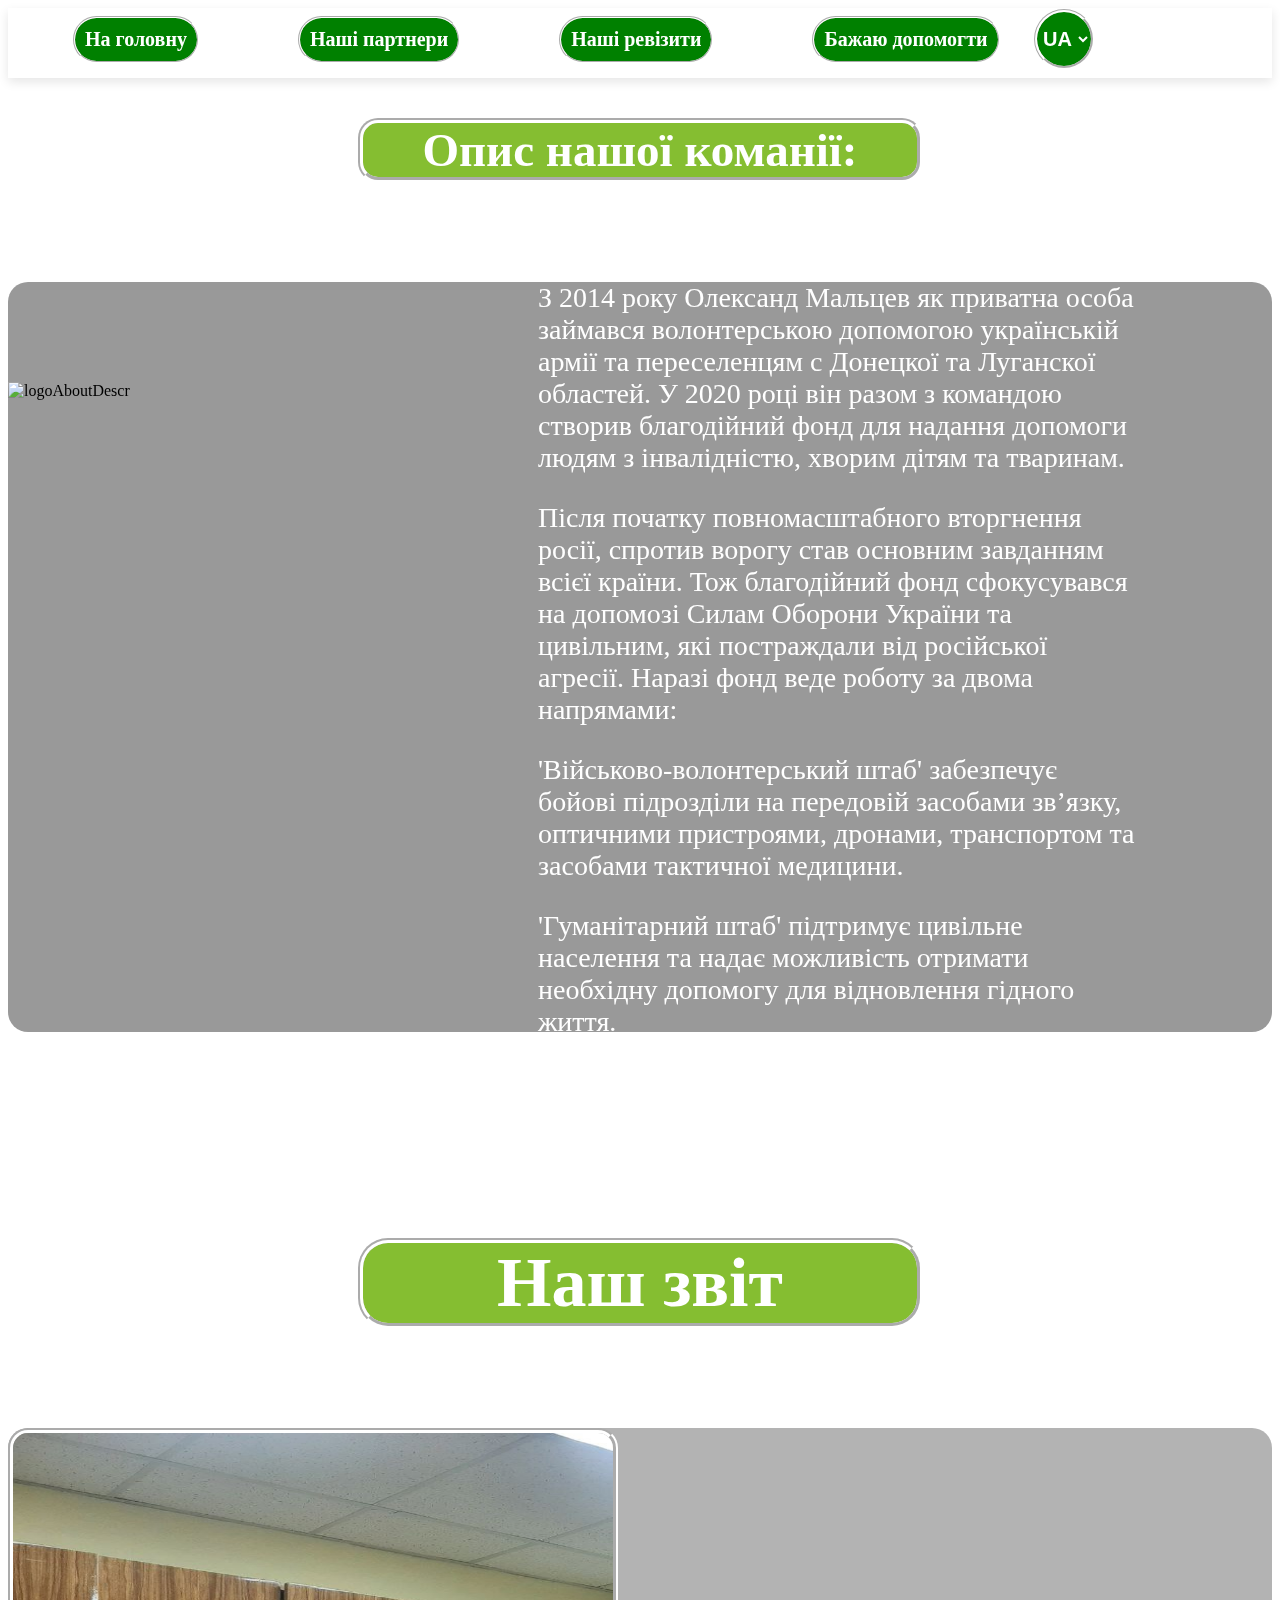
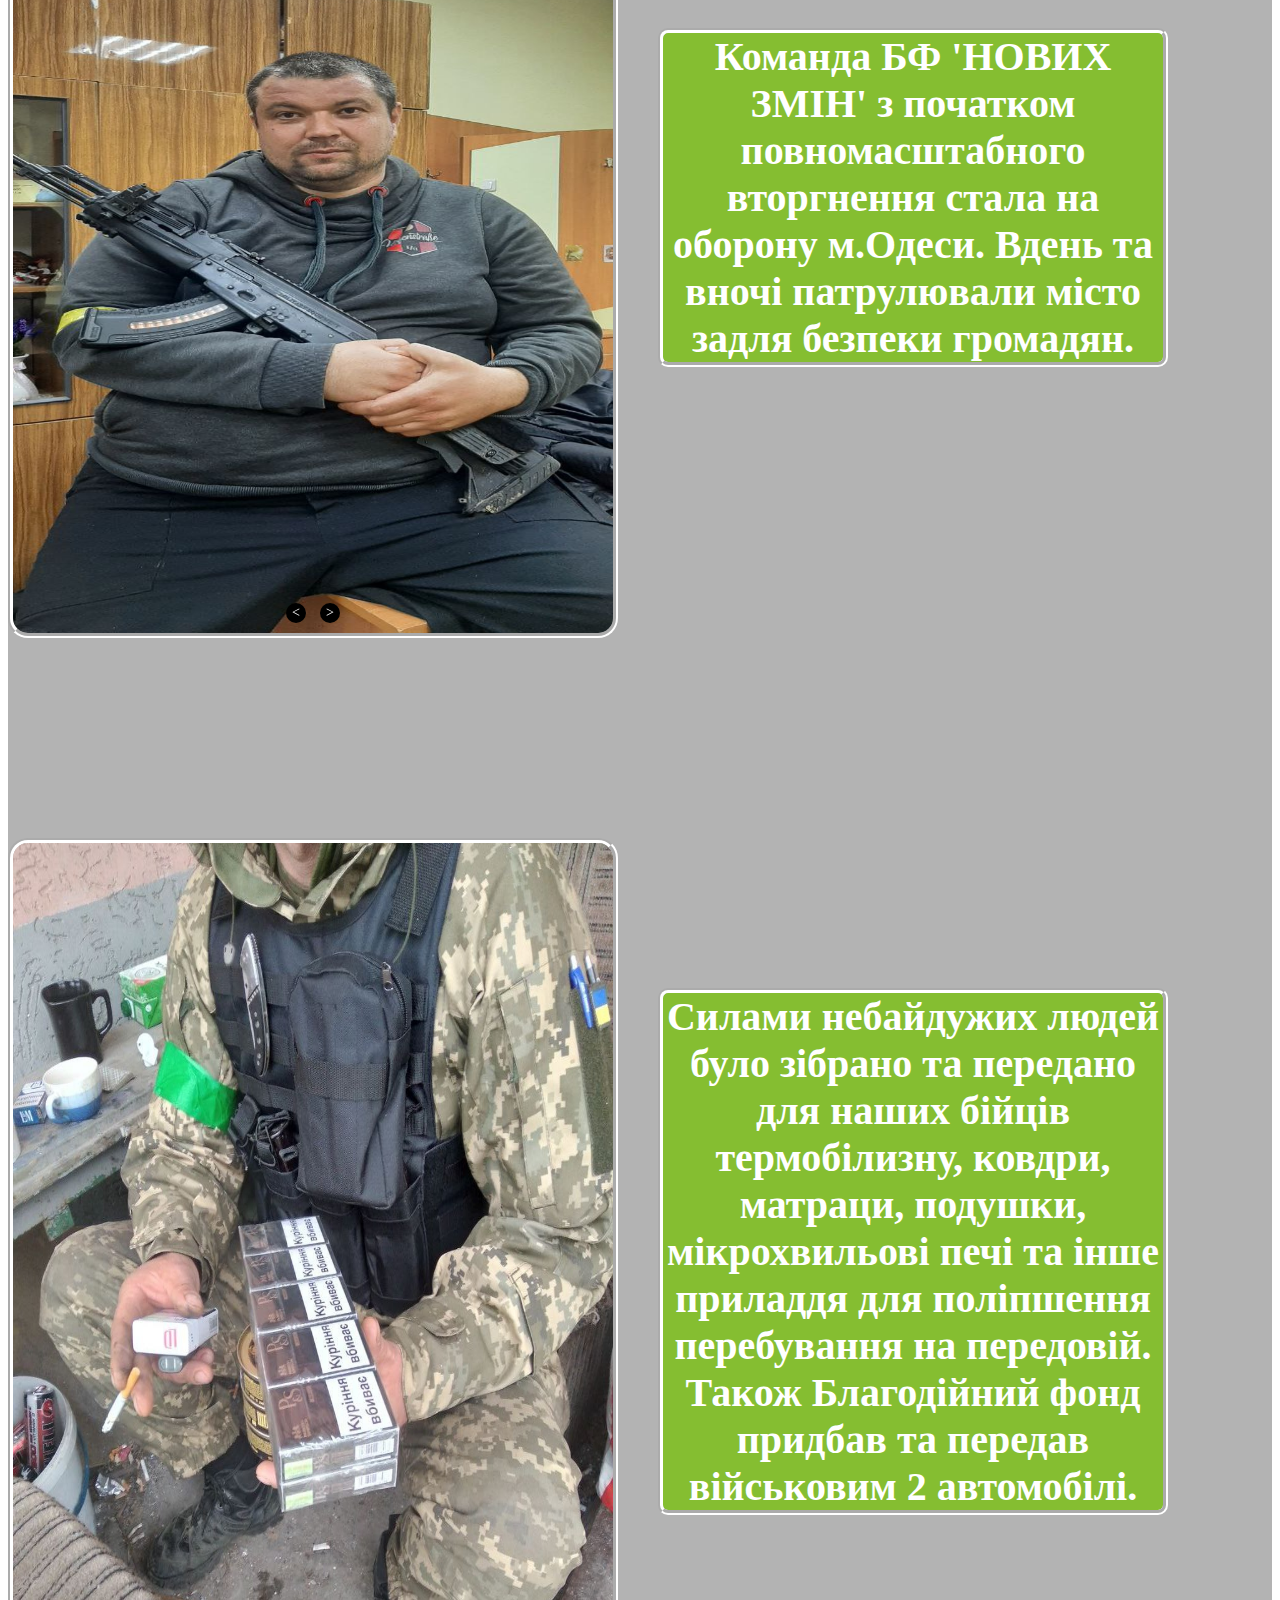
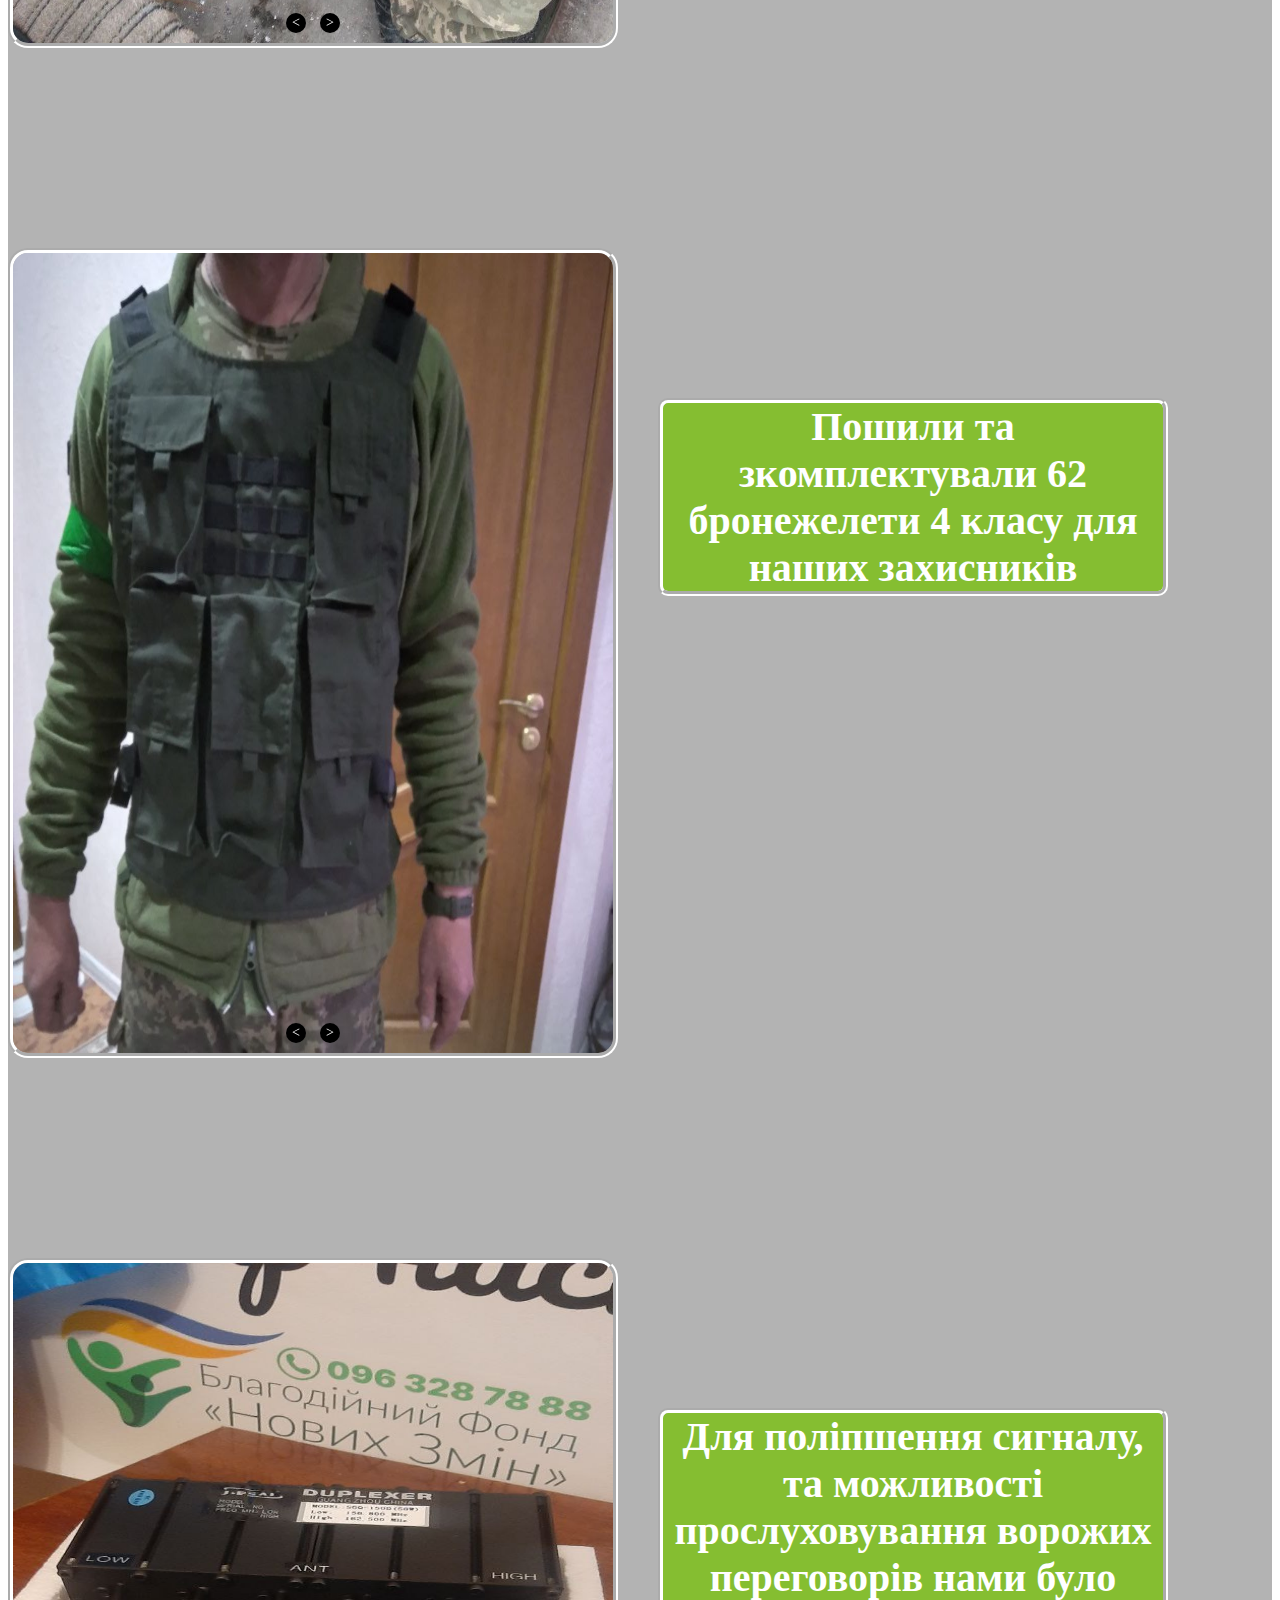
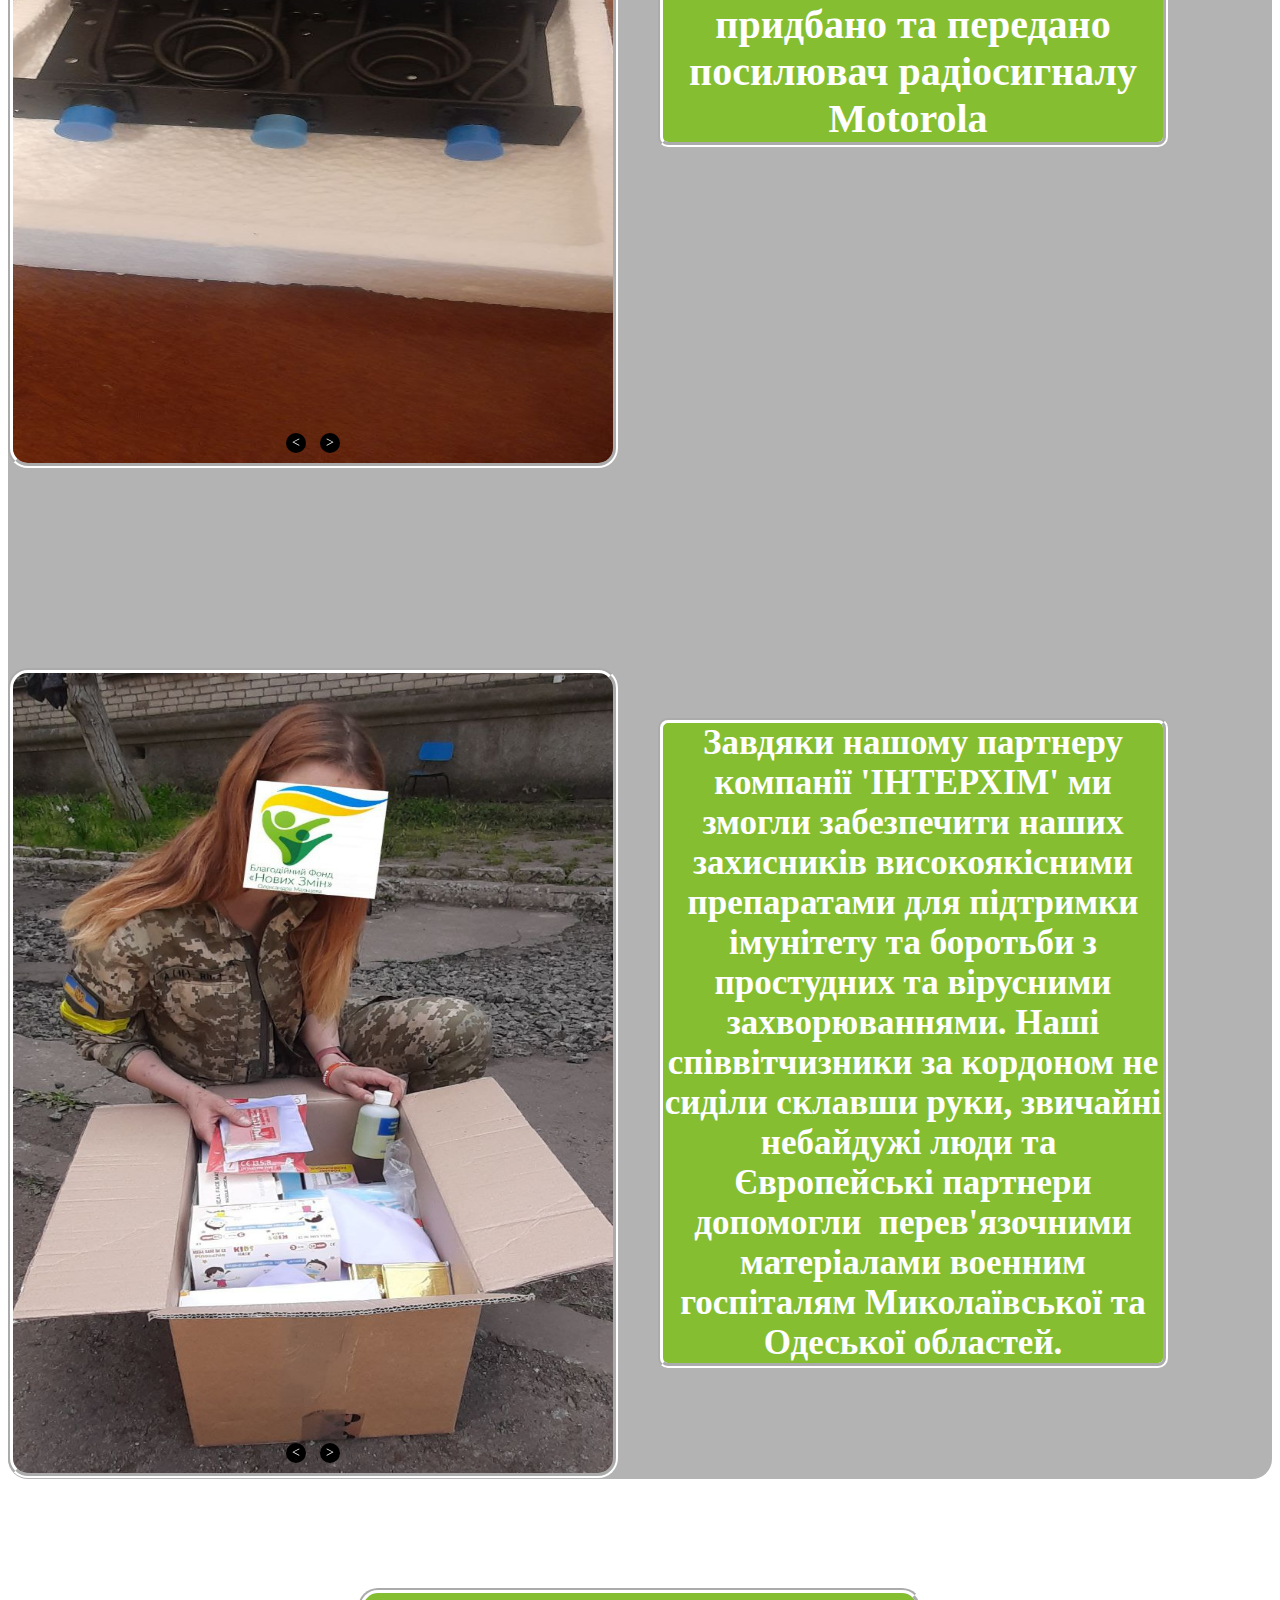
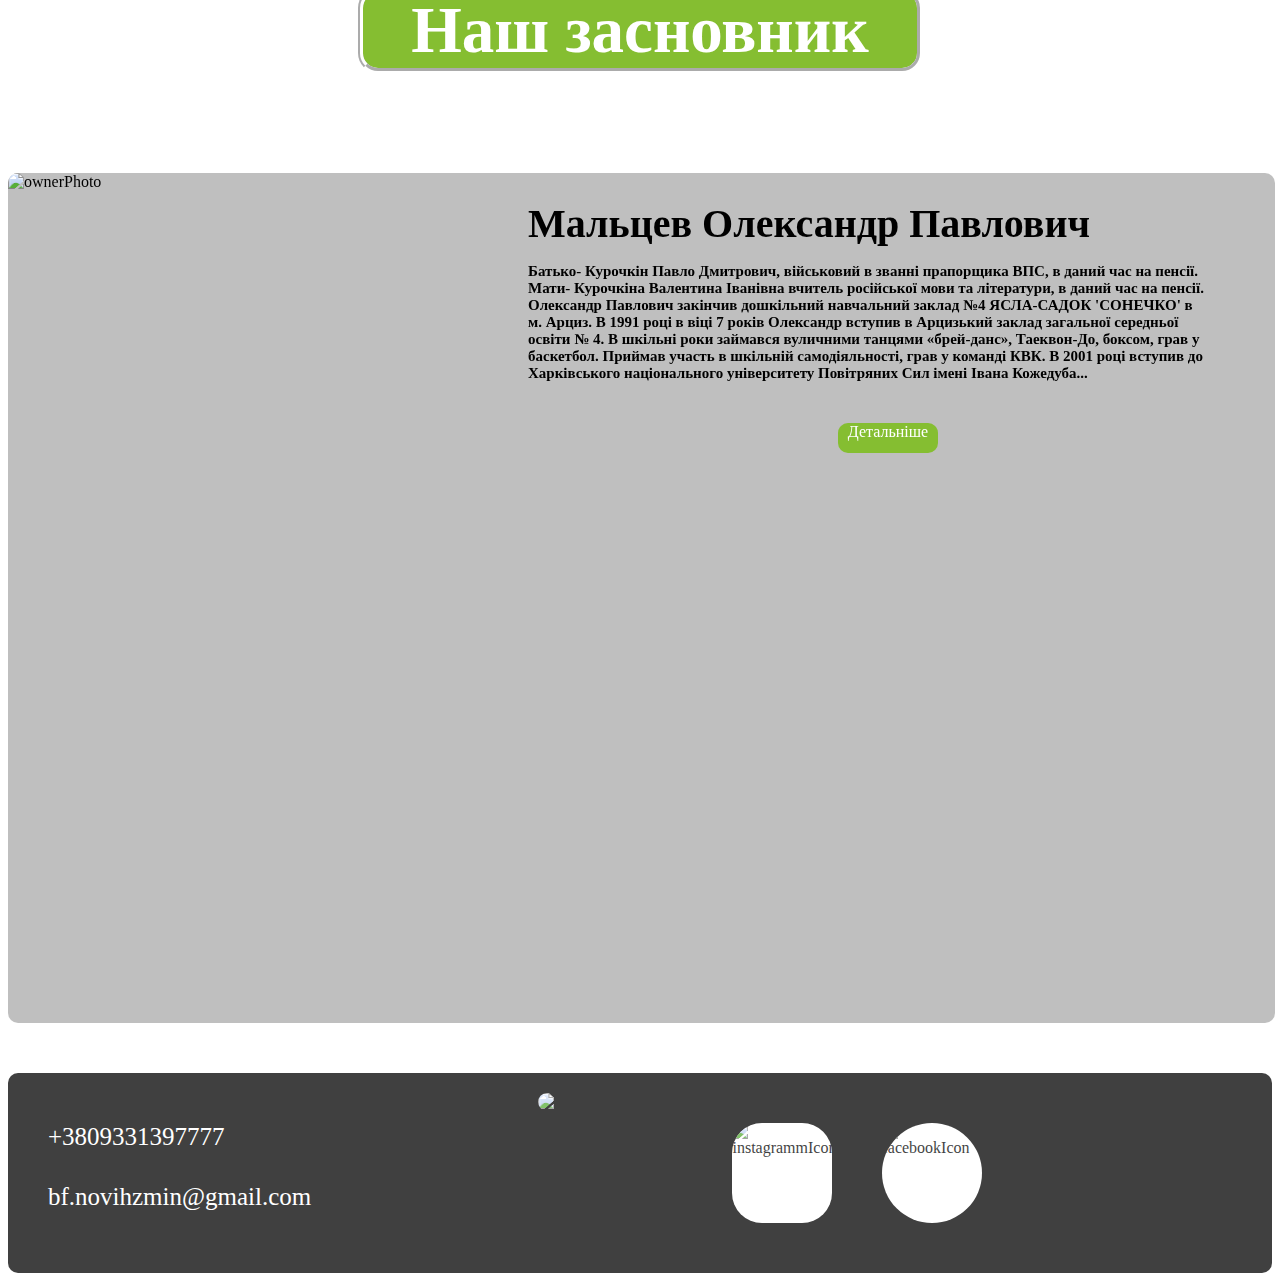
==== commit ec3248ee: "odesa-fond" ====
--- a/about.html
+++ b/about.html
@@ -5,6 +5,8 @@
     <meta http-equiv="X-UA-Compatible" content="IE=edge">
     <meta name="viewport" content="width=device-width, initial-scale=1.0">
     <link rel="stylesheet" href="./src/about.css">
+    <link rel="stylesheet" href="./src/form.css">
+    <link rel="stylesheet" href="./src/navbar.css">
     <link rel="apple-touch-icon" sizes="180x180" href="./favicon_package_v0.16/apple-touch-icon.png">
     <link rel="icon" type="image/png" sizes="32x32" href="./favicon_package_v0.16/favicon-32x32.png">
     <link rel="icon" type="image/png" sizes="16x16" href="./favicon_package_v0.16/favicon-16x16.png">
@@ -39,8 +41,8 @@
         </div>
         <div class="partnersBox" id="partnersBox">
             <div class="partnersBoxBackground"></div>            
-            <img src="./src/img/partners/interhimPartner.jpg" alt="interhimPartner">
-            <img src="./src/img/partners/korydoruPartner.jpg" alt="korydoruPartner">
+            <img src="./src/img/partners/interhimPartner.jpg" alt="interhimPartner" id="interhimPartner">
+            <img src="./src/img/partners/korydoruPartner.jpg" alt="korydoruPartner" id="korydoruPartner">
             <img src="./src/img/partners/krainamasajuPartner.jpg" alt="krainamasajuPartner">
             <img src="./src/img/partners/lotosParter.jpg" alt="lotosParter">
         </div>
@@ -96,7 +98,6 @@
             <h1 class="patrulText"id="patrulText">Команда БФ "НОВИХ ЗМІН" з початком повномасштабного вторгнення стала на оборону м.Одеси. Вдень та вночі патрулювали місто задля безпеки громадян.</h1>
             <div class="sliderContainerPatrul">
                 <div class="sliderPatrul">
-                    <img src="./src/img/descrPhotos/patrulPhoto_1.jpg" alt="patrulPhoto_1" />
                     <img src="./src/img/descrPhotos/patrulPhoto_2.jpg" alt="patrulPhoto_2" />
                     <img src="./src/img/descrPhotos/patrulPhoto_3.jpg" alt="patrulPhoto_3" />
                 </div>
@@ -108,9 +109,7 @@
             <h1 class="helpToArmyText" id="helpToArmyText">Силами небайдужих людей було зібрано та передано для наших бійців термобілизну, ковдри, матраци, подушки, мікрохвильові печі та інше приладдя для поліпшення перебування на передовій. Також благодійний фонд придбав та передав військовим 2 автомобілі</h1>
             <div class="sliderContainerHelpToArmy">
                 <div class="sliderHelpToArmy">
-                    <img src="./src/img/descrPhotos/helpToArmyPhoto_1.jpg" alt="helpToArmyPhoto_1" />
                     <img src="./src/img/descrPhotos/helpToArmyPhoto_2.jpg" alt="helpToArmyPhoto_2" />
-                    <img src="./src/img/descrPhotos/helpToArmyPhoto_3.jpg" alt="helpToArmyPhoto_3" />
                     <img src="./src/img/descrPhotos/helpToArmyPhoto_4.jpg" alt="helpToArmyPhoto_4" />
                     <img src="./src/img/descrPhotos/helpToArmyPhoto_5.jpg" alt="helpToArmyPhoto_5" />
                     <img src="./src/img/descrPhotos/carPhoto.jpg" alt="carPhoto">
@@ -155,14 +154,11 @@
                 <div class="sliderInterhimHalp">
                     <img src="./src/img/descrPhotos/interhimHalpPhoto_1.jpg" alt="interhimHalpPhoto_1">
                     <img src="./src/img/descrPhotos/interhimHalpPhoto_2.jpg" alt="interhimHalpPhoto_2">
-                    <img src="./src/img/descrPhotos/interhimHalpPhoto_3.jpg" alt="interhimHalpPhoto_3">
                     <img src="./src/img/descrPhotos/interhimHalpPhoto_4.jpg" alt="interhimHalpPhoto_4">
-                    <img src="./src/img/descrPhotos/interhimHalpPhoto_5.jpg" alt="interhimHalpPhoto_5">
                     <img src="./src/img/descrPhotos/interhimHalpPhoto_6.jpg" alt="interhimHalpPhoto_6">
                     <img src="./src/img/descrPhotos/interhimHalpPhoto_7.jpg" alt="interhimHalpPhoto_7">
                     <img src="./src/img/descrPhotos/interhimHalpPhoto_8.jpg" alt="interhimHalpPhoto_8">
                     <img src="./src/img/descrPhotos/interhimHalpPhoto_9.jpg" alt="interhimHalpPhoto_9">
-                    <img src="./src/img/descrPhotos/interhimHalpPhoto_10.jpg" alt="interhimHalpPhoto_10">
                 </div>
                 <div class="sliderNavigationInterhimHalp">
                     <span class="prevArrowInterhimHalp">&lt;</span>
@@ -171,12 +167,9 @@
             </div> 
             <div class="sliderContainerMobile">
                 <div class="sliderMobile">
-                    <img src="./src/img/descrPhotos/patrulPhoto_1.jpg" alt="patrulPhoto_1" />
                     <img src="./src/img/descrPhotos/patrulPhoto_2.jpg" alt="patrulPhoto_2" />
                     <img src="./src/img/descrPhotos/patrulPhoto_3.jpg" alt="patrulPhoto_3" />
-                    <img src="./src/img/descrPhotos/helpToArmyPhoto_1.jpg" alt="helpToArmyPhoto_1" />
                     <img src="./src/img/descrPhotos/helpToArmyPhoto_2.jpg" alt="helpToArmyPhoto_2" />
-                    <img src="./src/img/descrPhotos/helpToArmyPhoto_3.jpg" alt="helpToArmyPhoto_3" />
                     <img src="./src/img/descrPhotos/helpToArmyPhoto_4.jpg" alt="helpToArmyPhoto_4" />
                     <img src="./src/img/descrPhotos/helpToArmyPhoto_5.jpg" alt="helpToArmyPhoto_5" />
                     <img src="./src/img/descrPhotos/carPhoto.jpg" alt="carPhoto">
@@ -193,14 +186,11 @@
                     <img src="./src/img/descrPhotos/signalPhoto_7.jpg" alt="signalPhoto_7">
                     <img src="./src/img/descrPhotos/interhimHalpPhoto_1.jpg" alt="interhimHalpPhoto_1">
                     <img src="./src/img/descrPhotos/interhimHalpPhoto_2.jpg" alt="interhimHalpPhoto_2">
-                    <img src="./src/img/descrPhotos/interhimHalpPhoto_3.jpg" alt="interhimHalpPhoto_3">
                     <img src="./src/img/descrPhotos/interhimHalpPhoto_4.jpg" alt="interhimHalpPhoto_4">
-                    <img src="./src/img/descrPhotos/interhimHalpPhoto_5.jpg" alt="interhimHalpPhoto_5">
                     <img src="./src/img/descrPhotos/interhimHalpPhoto_6.jpg" alt="interhimHalpPhoto_6">
                     <img src="./src/img/descrPhotos/interhimHalpPhoto_7.jpg" alt="interhimHalpPhoto_7">
                     <img src="./src/img/descrPhotos/interhimHalpPhoto_8.jpg" alt="interhimHalpPhoto_8">
                     <img src="./src/img/descrPhotos/interhimHalpPhoto_9.jpg" alt="interhimHalpPhoto_9">
-                    <img src="./src/img/descrPhotos/interhimHalpPhoto_10.jpg" alt="interhimHalpPhoto_10">
                 </div>
                 <div class="sliderNavigationMobile">
                     <span class="prevArrowMobile">&lt;</span>
--- a/src/about.css
+++ b/src/about.css
@@ -1,15 +1,14 @@
-@media screen and (max-width: 1470px){
+@media (min-width: 1471px) and (max-width: 2000px){
   #myVideo {
     position: fixed;
     right: 0;
     bottom: 0;
     transform: translateX(0) translateY(120px);
     min-width: 100%; 
-    min-width: 100%; 
     min-height: 100%;
   }
 
-  .boxy {
+  .body {
     font-family: 'Times New Roman', Times, serif;
   }
 
@@ -17,249 +16,6 @@
     position: relative;
     z-index: 1;
   }
-
-  .navBar {
-    width: 100%;
-    height: 70px;
-    box-shadow: 0 4px 10px rgba(0, 0, 0, 0.1);
-  }
-
-  .navBar .conteiner {
-    height: inherit;
-    display: flex;
-    justify-content: space-between;
-    align-items: center;
-  }
-
-  .navbarMenu{
-    margin-right: 70px;
-    list-style-type: none;
-    padding-left: 0;
-    margin-bottom: 0;
-  }
-
-  .navbarMenu li{
-    display: inline-block;
-  }
-
-  .navbarMenu li a{
-    border: white;
-    border-style: groove;
-    font-family: Cambria, Cochin, Georgia, Times, 'Times New Roman', serif;
-    display: inline-block;
-    cursor: pointer;
-    font-weight: 600;
-    border-width: 2px;
-    border-color: #fff;
-    color: rgb(255, 255, 255);
-    background-color: green;    
-    border-radius: 100px;
-    margin-left: 65px;
-    margin-right: 100px;
-    margin-bottom: 20px;
-    font-weight: 600;
-    font-size: 20px;
-    text-decoration: none;
-    padding: 10px;
-    transition: all 500ms ease;
-  }
-
-  .navbarMenu li a:hover {
-    transform: scale(1.2);
-  }
-
-  .navbarWrap {
-    flex-flow: row nowrap;
-  }
-
-  .navbarWrap .change {
-    cursor: pointer;
-    height: 60px;
-    width: 60px;
-    border: white;
-    border-style: groove;
-    margin-bottom: 25px;
-    border-radius: 50px;
-    font-weight: 600;
-    font-size: 20px;
-    color: white;
-    background-color: green;
-    text-align: center;
-    transition: all 500ms ease-in-out;
-  }
-
-  .navbarWrap .change:hover {
-    transform: scale(1.2);
-    opacity: 1;
-  }
-
-  .navbarWrap {
-      flex-flow: row nowrap;
-  }
-
-  .partnersBox {
-    display: none;
-    position: absolute;
-    z-index: 5;
-    margin-left: 310px;
-    background-color: gray;
-    border: white;
-    border-style: groove;
-    opacity: .9;
-    width: 260px;
-    height: 500px;
-    border-radius: 10px;
-  }
-
-  .partnersBox img{
-    display: inline-block;
-    position: inline;
-    cursor: pointer;
-    margin-top: 10px;
-    margin-left: 20px;
-    width: 217px;
-    height: 110px;
-    transition: all 500ms ease;
-  }
-
-  .partnersBox img:hover {
-    transform: scale(1.1);
-  }
-
-  .donate {
-    display: none;
-    position: absolute;
-    margin-left: 840px;
-}
-
-form {
-    opacity: .9;
-    position: absolute;
-    margin-left: 200px;
-    z-index: 6;
-    color: white;
-    width: 600px;
-    background-color: green;
-    border-radius: 20px;
-    border: white;
-    border-style: groove;
-}
-
-.formBody {
-    max-width: 550px;
-    margin: 0px auto;
-    padding: 30px 0;
-}
-
-.formTitle {
-    -webkit-text-stroke: .7px black;
-    text-align: center;
-    font-size: 40px;
-    font-weight: 700;
-    margin: 0 0 30px 0;
-}
-
-.formItem {
-    margin: 0 0 20px 0;
-}
-
-.formLabel {
-    -webkit-text-stroke: .3px black;
-    text-align: center;
-    font-size: 28px;
-    display: block;
-    margin: 0 0 10px 0;
-}
-
-.formInput {
-    height: 50px;
-    padding: 0px 20px;
-    border-radius: 50px;
-    width: 92%;
-    font-size: 18px;
-}
-
-.ageCheck {
-    display: none;
-}
-
-.ageCheck:checked + .labelAgeCheck::after {
-    transform: scale(1);
-}
-
-.labelAgeCheck {
-    font-size: 16px;
-    line-height: 140%;
-    display: inline-flex;
-    align-items: center;
-    position: relative;
-    cursor: pointer;
-}
-
-.labelAgeCheck::before {
-    content: "";
-    align-self: flex-start;
-    flex: 0 0 24px;
-    height: 24px;
-    background-color: white;
-    border-radius: 4px;
-    margin: 0px 10px 0px 10px;
-}
-
-.labelAgeCheck::after {
-    transition: transform 400ms ease-in-out;
-    content: "";
-    width: 16px;
-    height: 16px;
-    position: absolute;
-    top: 4px;
-    left: 14px;
-    background-color: green;
-    border-radius: 4px;
-    transform: scale(0);
-}
-
-.selectHalp {
-    height: 50px;
-    width: 100%;
-    border-radius: 5px;
-    font-size: 18px;
-}
-
-.formButton {
-    -webkit-text-stroke: .7px black;
-    width: 100%;
-    display: flex;
-    justify-content: center;
-    align-items: center;
-    min-height: 60px;
-    color: yellow;
-    background-color: rgb(0, 0, 255);
-    text-transform: uppercase;
-    letter-spacing: 2px;
-    font-weight: 600;
-    cursor: pointer;
-    border-radius: 30px;
-    margin-top: 20px;
-}
-
-.formButtonCansel {
-    -webkit-text-stroke: .7px black;
-    width: 100%;
-    display: flex;
-    justify-content: center;
-    align-items: center;
-    min-height: 60px;
-    color: blue;
-    background-color: rgb(255, 255, 0);
-    text-transform: uppercase;
-    letter-spacing: 2px;
-    font-weight: 600;
-    cursor: pointer;
-    border-radius: 30px;
-    margin-top: 20px;
-}
-
 
   .descrHeader {
       background-color: rgb(133, 190, 49);
@@ -339,7 +95,6 @@
       margin-left: 750px;
       background-color: rgb(133, 190, 49);
       width: 600px;
-      height: 410px;
       border-radius: 10px;
       border: 5px white;
       border-style: groove;
@@ -408,7 +163,6 @@
       margin-left: 750px;
       background-color: rgb(133, 190, 49);
       width: 600px;
-      height: 200px;
       border-radius: 10px;
       border: 5px white;
       border-style: groove;
@@ -424,7 +178,6 @@
       margin-left: 750px;
       background-color: rgb(133, 190, 49);
       width: 600px;
-      height: 690px;
       border-radius: 10px;
       border: 5px white;
       border-style: groove;
@@ -494,7 +247,6 @@
       margin-left: 750px;
       background-color: rgb(133, 190, 49);
       width: 600px;
-      height: 250px;
       border-radius: 10px;
       border: 5px white;
       border-style: groove;
@@ -564,7 +316,6 @@
       margin-left: 750px;
       background-color: rgb(133, 190, 49);
       width: 600px;
-      height: 400px;
       border-radius: 10px;
       border: 5px white;
       border-style: groove;
@@ -634,7 +385,6 @@
       margin-left: 650px;
       background-color: rgb(133, 190, 49);
       width: 750px;
-      height: 630px;
       border-radius: 10px;
       border: 5px white;
       border-style: groove;
@@ -699,6 +449,7 @@
     }
 
     .fondOwnerTitle {
+      position: relative;
       background-color: rgb(133, 190, 49);
       color: white;
       border: 5px white;
@@ -712,7 +463,7 @@
 
     .backgroundBox {
       position: absolute;
-      width: 100%;
+      width: 99%;
       background-color: gray;
       opacity: .5;
       height: 850px;
@@ -843,617 +594,3652 @@
       background-color: green;
   }
 }
-@media screen and (max-width: 390px){
+@media (max-width: 1470px){
   #myVideo {
-      position: fixed;
-      right: 0;
-      bottom: 0;
-      transform: translateX(0) translateY(120px);
-      min-width: 100%; 
-      min-height: 100%;
-    }
-
-    .content {
+    position: fixed;
+    right: 0;
+    bottom: 0;
+    transform: translateX(0) translateY(120px);
+    min-width: 100%; 
+    min-height: 100%;
+  }
+
+  .body {
+    font-family: 'Times New Roman', Times, serif;
+  }
+
+  .content {
+    position: relative;
+    z-index: 1;
+  }
+
+  .descrHeader {
+      background-color: rgb(133, 190, 49);
+      border: 5px #fff;
+      color: #fff;
+      border-style: groove;
+      text-align: center;
+      border-radius: 20px;
+      font-size: 70px;
+      margin: 40px 350px;
+      margin-bottom: 100px;
+  }
+
+  .descrBackground {
+    border-radius: 20px;
+    position: absolute;
+    width: 100%;
+    height: 750px;
+    z-index: 0;
+    background-color: gray;
+    opacity: .8;
+  }
+
+  .logoAboutDescr {
+    position: absolute;
+    width: 700px;
+    margin-top: 100px;
+  }
+
+  .descrBox p {
+    position: relative;
+    z-index: 1;
+    width: 700px;
+    color: #fff;
+    font-size: 30px;
+    margin-left: 730px;
+  }
+
+  .reportTitle {
+      background-color: rgb(133, 190, 49);
+      text-align: center;
+      border-radius: 30px;
+      color: #fff;
+      border: 5px #fff;
+      border-style: groove;
+      font-size: 70px;
+      margin: 200px 350px 10px;
+      margin-bottom: 100px;
+  }
+
+    .reportBackground {
+      position: absolute;
+      z-index: 0;
+      width: 100%;
+      height: 5900px;
+      background-color: gray;
+      border-radius: 20px;
+      opacity: .5;
+    }
+    
+    .slidersBackground {
+      z-index: 0;
+      border-radius: 20px;
+      position: absolute;
+      width: 100%;
+      height: 4851px;
+      background-color: gray;
+      opacity: .6;
+    }
+
+    .patrulText {
+      position: absolute;
+      text-align: center;
+      color: white;
+      font-weight: 600;
+      font-size: 50px;
+      margin-left: 750px;
+      background-color: rgb(133, 190, 49);
+      width: 600px;
+      border-radius: 10px;
+      border: 5px white;
+      border-style: groove;
+    }
+
+    .sliderContainerPatrul {
+      border: 5px white;
+      border-style: groove;
+      border-radius: 20px;
       position: relative;
-      z-index: 1;
+      width: 600px;
+      height: 800px;
+      overflow: hidden;
+    }
+    
+    .sliderPatrul {
+      display: flex;
+      width: 1800px; /* 600px * 3 images */
+      transition: transform 0.5s ease-in-out;
+    }
+    
+    .sliderPatrul img {
+      width: 600px;
+      height: 800px;
+    }
+    
+    .sliderNavigationPatrul {
+      position: absolute;
+      bottom: 10px;
+      left: 50%;
+      transform: translateX(-50%);
+    }
+    
+    .sliderNavigationPatrul span {
+      display: inline-block;
+      width: 20px;
+      height: 20px;
+      background-color: #000;
+      color: #fff;
+      text-align: center;
+      cursor: pointer;
+      margin: 0 5px;
+      line-height: 20px;
+    }
+    
+    .prevArrowPatrul,
+    .nextArrowPatrul {
+      border-radius: 10px;
+      font-size: 14px;
+      transition: all 600ms ease;
+    }
+
+    .prevArrowPatrul:hover,
+    .nextArrowPatrul:hover {
+      background-color: rgb(133, 190, 49);
+      transform: scale(1.2);
+    }
+    
+    .carText {
+      position: absolute;
+      text-align: center;
+      color: white;
+      margin-top: 400px;
+      font-weight: 600;
+      font-size: 50px;
+      margin-left: 750px;
+      background-color: rgb(133, 190, 49);
+      width: 600px;
+      border-radius: 10px;
+      border: 5px white;
+      border-style: groove;
+    }
+    
+    .helpToArmyText {
+      position: absolute;
+      text-align: center;
+      color: white;
+      margin-top: 250px;
+      font-weight: 600;
+      font-size: 50px;
+      margin-left: 750px;
+      background-color: rgb(133, 190, 49);
+      width: 600px;
+      border-radius: 10px;
+      border: 5px white;
+      border-style: groove;
+    }
+
+    .sliderContainerHelpToArmy {
+      position: relative;
+      margin-top: 200px;
+      width: 600px;
+      height: 800px;
+      border-radius: 20px;
+      border: 5px white;
+      border-style: groove;
+      overflow: hidden;
+    }
+    
+    .sliderHelpToArmy {
+      display: flex;
+      width: 3600px;
+      transition: transform 0.5s ease-in-out;
+    }
+    
+    .sliderHelpToArmy img {
+      width: 600px;
+      height: 800px;
+    }
+    
+    .sliderNavigationHelpToArmy {
+      position: absolute;
+      bottom: 10px;
+      left: 50%;
+      transform: translateX(-50%);
+    }
+    
+    .sliderNavigationHelpToArmy span {
+      display: inline-block;
+      width: 20px;
+      height: 20px;
+      background-color: #000;
+      color: #fff;
+      text-align: center;
+      cursor: pointer;
+      margin: 0 5px;
+      line-height: 20px;
+    }
+    
+    .prevArrowHelpToArmy,
+    .nextArrowHelpToArmy {
+      font-size: 14px;
+      border-radius: 10px;
+      transition: all 600ms ease;
+    }
+    
+    .prevArrowHelpToArmy:hover,
+    .nextArrowHelpToArmy:hover {
+      background-color: rgb(133, 190, 49);
+      transform: scale(1.2);
+    }
+
+    .armorText {
+      position: absolute;
+      text-align: center;
+      color: white;
+      margin-top: 400px;
+      font-weight: 600;
+      font-size: 50px;
+      margin-left: 750px;
+      background-color: rgb(133, 190, 49);
+      width: 600px;
+      border-radius: 10px;
+      border: 5px white;
+      border-style: groove;
+    }
+
+    .sliderContainerArmor {
+      margin-top: 200px;
+      position: relative;
+      width: 600px;
+      height: 800px;
+      border-radius: 20px;
+      border: 5px white;
+      border-style: groove;
+      overflow: hidden;
+    }
+    
+    .sliderArmor {
+      display: flex;
+      width: 2400px; /* 600px * 4 images */
+      transition: transform 0.5s ease-in-out;
+    }
+    
+    .sliderArmor img {
+      width: 600px;
+      height: 800px;
+    }
+    
+    .sliderNavigationArmor {
+      position: absolute;
+      bottom: 10px;
+      left: 50%;
+      transform: translateX(-50%);
+    }
+    
+    .sliderNavigationArmor span {
+      display: inline-block;
+      width: 20px;
+      height: 20px;
+      background-color: #000;
+      color: #fff;
+      text-align: center;
+      cursor: pointer;
+      margin: 0 5px;
+      line-height: 20px;
+    }
+    
+    .prevArrowArmor,
+    .nextArrowArmor {
+      border-radius: 10px;
+      font-size: 14px;
+      transition: all 600ms ease;
+    }
+
+    .prevArrowArmor:hover,
+    .nextArrowArmor:hover {
+      background-color: rgb(133, 190, 49);
+      transform: scale(1.2);
+    }
+    
+    .signalText {
+      position: absolute;
+      text-align: center;
+      color: white;
+      margin-top: 400px;
+      font-weight: 600;
+      font-size: 50px;
+      margin-left: 750px;
+      background-color: rgb(133, 190, 49);
+      width: 600px;
+      border-radius: 10px;
+      border: 5px white;
+      border-style: groove;
+    } 
+
+    .sliderContainerSignal {
+      position: relative;
+      margin-top: 200px;
+      border-radius: 20px;
+      border: 5px white;
+      border-style: groove;
+      width: 600px;
+      height: 800px;
+      overflow: hidden;
+    }
+    
+    .sliderSignal {
+      display: flex;
+      width: 4200px; /* 600px * 7 images */
+      transition: transform 0.5s ease-in-out;
+    }
+    
+    .sliderSignal img {
+      width: 600px;
+      height: 800px;
+    }
+    
+    .sliderNavigationSignal {
+      position: absolute;
+      bottom: 10px;
+      left: 50%;
+      transform: translateX(-50%);
+    }
+    
+    .sliderNavigationSignal span {
+      display: inline-block;
+      width: 20px;
+      height: 20px;
+      background-color: #000;
+      color: #fff;
+      text-align: center;
+      cursor: pointer;
+      margin: 0 5px;
+      line-height: 20px;
+    }
+    
+    .prevArrowSignal,
+    .nextArrowSignal {
+      border-radius: 10px;
+      font-size: 14px;
+      transition: all 600ms ease;
+    }
+
+    .prevArrowSignal:hover,
+    .nextArrowSignal:hover {
+      background-color: rgb(133, 190, 49);
+      transform: scale(1.2);
+    }
+    
+    .interhimHalpText {
+      position: absolute;
+      text-align: center;
+      color: white;
+      margin-top: 250px;
+      font-weight: 600;
+      font-size: 44px;
+      margin-left: 650px;
+      background-color: rgb(133, 190, 49);
+      width: 750px;
+      border-radius: 10px;
+      border: 5px white;
+      border-style: groove;
+    }
+
+    .sliderContainerInterhimHalp {
+      position: relative;
+      margin-top: 200px;
+      border-radius: 20px;
+      border: 5px white;
+      border-style: groove;
+      width: 600px;
+      height: 800px;
+      overflow: hidden;
+    }
+    
+    .sliderInterhimHalp {
+      display: flex;
+      width: 6000px; /* 600px * 10 images */
+      transition: transform 0.5s ease-in-out;
+    }
+    
+    .sliderInterhimHalp img {
+      width: 600px;
+      height: 800px;
+    }
+    
+    .sliderNavigationInterhimHalp {
+      position: absolute;
+      bottom: 10px;
+      left: 50%;
+      transform: translateX(-50%);
+    }
+    
+    .sliderNavigationInterhimHalp span {
+      display: inline-block;
+      width: 20px;
+      height: 20px;
+      background-color: #000;
+      color: #fff;
+      text-align: center;
+      cursor: pointer;
+      margin: 0 5px;
+      line-height: 20px;
+    }
+    
+    .prevArrowInterhimHalp,
+    .nextArrowInterhimHalp {
+      border-radius: 10px;
+      font-size: 14px;
+      transition: all 600ms ease;
+    }
+
+    .prevArrowInterhimHalp:hover,
+    .nextArrowInterhimHalp:hover {
+      background-color: rgb(133, 190, 49);
+      transform: scale(1.2);
+    }
+
+    .sliderContainerMobile {
+      display: none;
+    }
+
+    .fondOwnerTitle {
+      position: relative;
+      background-color: rgb(133, 190, 49);
+      color: white;
+      border: 5px white;
+      border-style: groove;
+      text-align: center;
+      border-radius: 20px;
+      font-size: 70px;
+      margin: 110px 350px 40px;
+      margin-bottom: 100px;
+    }
+
+    .backgroundBox {
+      position: absolute;
+      width: 99%;
+      background-color: gray;
+      opacity: .5;
+      height: 850px;
+      border-radius: 10px;
+    }
+
+    .ownerPhoto {
+      position: absolute;
+      z-index: 2;
+      width: 600px;
+      height: 850px;
+      border-radius: 10px;
+    }
+
+    .fondOwnerName {
+      position: absolute;
+      margin-left: 620px;
+      font-weight: 600;
+      font-size: 40px;
+    }
+
+    .ownerInformationMain {
+      position: absolute;
+      z-index: 2;
+      width: 800px;
+      height: 800ox;
+      margin-top: 90px;
+      margin-left: 620px;
+      font-weight: 600;
+    }
+
+    .ownerInformationMore {
+      display: none;
+      position: absolute;
+      z-index: 2;
+      width: 800px;
+      height: 800ox;
+      margin-top: 90px;
+      margin-left: 620px;
+      font-weight: 600;
+    }
+
+    .more {
+      text-align: center;
+      cursor: pointer;
+      background-color: rgb(133, 190, 49);;
+      border-radius: 10px;
+      color: #fff;
+      border: 5px white;
+      position: absolute;
+      width: 100px;
+      height: 30px;
+      margin-left: 950px;
+      margin-top: 250px;
+      transition: transform 600ms ease-in-out;
+    }
+
+    .more:hover {
+      transform: scale(1.2);
+    }
+
+    .vault {
+      background-color: black;
+      width: 100%;
+      height: 200px;
+      margin-top: 1000px;
+      border-radius: 10px;
+      opacity: .75;
+  }
+
+  .vault .telefoonNumer {
+      font-size: 25px;
+      position: absolute;
+      margin-top: 50px;
+      margin-left: 40px;
+      color: white;
+  }
+
+  .vault .mail {
+      font-size: 25px;
+      position: absolute;
+      margin-top: 110px;
+      margin-left: 40px;
+      color: white;
+  }
+
+  .vault .vaultLogo {
+      border-radius: 500px;
+      border-color: black;
+      width: 220px;
+      height: 160px;
+      margin-left: 630px;
+      margin-top: 20px;
+  }
+
+  .vault #instagrammIcon {
+      position: absolute;
+      cursor: pointer;
+      background-color: white;
+      width: 100px;
+      height: 100px;
+      border-radius: 30px;
+      margin-left: 300px;
+      margin-top: 50px;
+      transition: all 600ms ease;
+  }
+
+  .vault #facebookIcon {
+      position: absolute;
+      cursor: pointer;
+      background-color: white;
+      width: 100px;
+      height: 100px;
+      border-radius: 50px;
+      margin-left: 450px;
+      margin-top: 50px;
+      transition: all 600ms ease;
+
+  }
+
+  .vault #instagrammIcon:hover {
+      transform: scale(1.2);
+      background-color: green;
+  }
+
+  .vault #facebookIcon:hover {
+      transform: scale(1.2);
+      background-color: green;
+  }
+}
+@media (min-width: 1200px) and (max-width: 1469px) {
+  #myVideo {
+    position: fixed;
+    right: 0;
+    bottom: 0;
+    transform: translateX(0) translateY(120px);
+    min-width: 100%; 
+    min-height: 100%;
+  }
+
+  .body {
+    font-family: 'Times New Roman', Times, serif;
+  }
+
+  .content {
+    position: relative;
+    z-index: 1;
+  }
+
+  .descrHeader {
+      background-color: rgb(133, 190, 49);
+      border: 5px #fff;
+      color: #fff;
+      border-style: groove;
+      text-align: center;
+      border-radius: 20px;
+      font-size: 47px;
+      margin: 40px 350px;
+      margin-bottom: 100px;
+  }
+
+  .descrBackground {
+    border-radius: 20px;
+    position: absolute;
+    width: 100%;
+    height: 750px;
+    z-index: 0;
+    background-color: gray;
+    opacity: .8;
+  }
+
+  .logoAboutDescr {
+    position: absolute;
+    width: 500px;
+    margin-top: 100px;
+  }
+
+  .descrBox p {
+    position: relative;
+    z-index: 1;
+    width: 600px;
+    color: #fff;
+    font-size: 28px;
+    margin-left: 530px;
+  }
+
+  .reportTitle {
+      background-color: rgb(133, 190, 49);
+      text-align: center;
+      border-radius: 30px;
+      color: #fff;
+      border: 5px #fff;
+      border-style: groove;
+      font-size: 70px;
+      margin: 200px 350px 10px;
+      margin-bottom: 100px;
+  }
+
+    .reportBackground {
+      position: absolute;
+      z-index: 0;
+      width: 100%;
+      height: 5900px;
+      background-color: gray;
+      border-radius: 20px;
+      opacity: .5;
+    }
+    
+    .slidersBackground {
+      z-index: 0;
+      border-radius: 20px;
+      position: absolute;
+      width: 100%;
+      height: 4851px;
+      background-color: gray;
+      opacity: .6;
+    }
+
+    .patrulText {
+      position: absolute;
+      text-align: center;
+      color: white;
+      margin-top: 200px;
+      font-weight: 600;
+      font-size: 40px;
+      margin-left: 650px;
+      background-color: rgb(133, 190, 49);
+      width: 500px;
+      border-radius: 10px;
+      border: 5px white;
+      border-style: groove;
+    }
+
+    .sliderContainerPatrul {
+      border: 5px white;
+      border-style: groove;
+      border-radius: 20px;
+      position: relative;
+      width: 600px;
+      height: 800px;
+      overflow: hidden;
+    }
+    
+    .sliderPatrul {
+      display: flex;
+      width: 1800px; /* 600px * 3 images */
+      transition: transform 0.5s ease-in-out;
+    }
+    
+    .sliderPatrul img {
+      width: 600px;
+      height: 800px;
+    }
+    
+    .sliderNavigationPatrul {
+      position: absolute;
+      bottom: 10px;
+      left: 50%;
+      transform: translateX(-50%);
+    }
+    
+    .sliderNavigationPatrul span {
+      display: inline-block;
+      width: 20px;
+      height: 20px;
+      background-color: #000;
+      color: #fff;
+      text-align: center;
+      cursor: pointer;
+      margin: 0 5px;
+      line-height: 20px;
+    }
+    
+    .prevArrowPatrul,
+    .nextArrowPatrul {
+      border-radius: 10px;
+      font-size: 14px;
+      transition: all 600ms ease;
+    }
+
+    .prevArrowPatrul:hover,
+    .nextArrowPatrul:hover {
+      background-color: rgb(133, 190, 49);
+      transform: scale(1.2);
+    }
+    
+    .helpToArmyText {
+      position: absolute;
+      text-align: center;
+      color: white;
+      margin-top: 350px;
+      font-weight: 600;
+      font-size: 40px;
+      margin-left: 650px;
+      background-color: rgb(133, 190, 49);
+      width: 500px;
+      border-radius: 10px;
+      border: 5px white;
+      border-style: groove;
+    }
+
+    .sliderContainerHelpToArmy {
+      position: relative;
+      margin-top: 200px;
+      width: 600px;
+      height: 800px;
+      border-radius: 20px;
+      border: 5px white;
+      border-style: groove;
+      overflow: hidden;
+    }
+    
+    .sliderHelpToArmy {
+      display: flex;
+      width: 3600px;
+      transition: transform 0.5s ease-in-out;
+    }
+    
+    .sliderHelpToArmy img {
+      width: 600px;
+      height: 800px;
+    }
+    
+    .sliderNavigationHelpToArmy {
+      position: absolute;
+      bottom: 10px;
+      left: 50%;
+      transform: translateX(-50%);
+    }
+    
+    .sliderNavigationHelpToArmy span {
+      display: inline-block;
+      width: 20px;
+      height: 20px;
+      background-color: #000;
+      color: #fff;
+      text-align: center;
+      cursor: pointer;
+      margin: 0 5px;
+      line-height: 20px;
+    }
+    
+    .prevArrowHelpToArmy,
+    .nextArrowHelpToArmy {
+      font-size: 14px;
+      border-radius: 10px;
+      transition: all 600ms ease;
+    }
+    
+    .prevArrowHelpToArmy:hover,
+    .nextArrowHelpToArmy:hover {
+      background-color: rgb(133, 190, 49);
+      transform: scale(1.2);
+    }
+
+    .armorText {
+      position: absolute;
+      text-align: center;
+      color: white;
+      margin-top: 350px;
+      font-weight: 600;
+      font-size: 40px;
+      margin-left: 650px;
+      background-color: rgb(133, 190, 49);
+      width: 500px;
+      border-radius: 10px;
+      border: 5px white;
+      border-style: groove;
+    }
+
+    .sliderContainerArmor {
+      margin-top: 200px;
+      position: relative;
+      width: 600px;
+      height: 800px;
+      border-radius: 20px;
+      border: 5px white;
+      border-style: groove;
+      overflow: hidden;
+    }
+    
+    .sliderArmor {
+      display: flex;
+      width: 2400px; /* 600px * 4 images */
+      transition: transform 0.5s ease-in-out;
+    }
+    
+    .sliderArmor img {
+      width: 600px;
+      height: 800px;
+    }
+    
+    .sliderNavigationArmor {
+      position: absolute;
+      bottom: 10px;
+      left: 50%;
+      transform: translateX(-50%);
+    }
+    
+    .sliderNavigationArmor span {
+      display: inline-block;
+      width: 20px;
+      height: 20px;
+      background-color: #000;
+      color: #fff;
+      text-align: center;
+      cursor: pointer;
+      margin: 0 5px;
+      line-height: 20px;
+    }
+    
+    .prevArrowArmor,
+    .nextArrowArmor {
+      border-radius: 10px;
+      font-size: 14px;
+      transition: all 600ms ease;
+    }
+
+    .prevArrowArmor:hover,
+    .nextArrowArmor:hover {
+      background-color: rgb(133, 190, 49);
+      transform: scale(1.2);
+    }
+    
+    .signalText {
+      position: absolute;
+      text-align: center;
+      color: white;
+      margin-top: 350px;
+      font-weight: 600;
+      font-size: 40px;
+      margin-left: 650px;
+      background-color: rgb(133, 190, 49);
+      width: 500px;
+      border-radius: 10px;
+      border: 5px white;
+      border-style: groove;
+    } 
+
+    .sliderContainerSignal {
+      position: relative;
+      margin-top: 200px;
+      border-radius: 20px;
+      border: 5px white;
+      border-style: groove;
+      width: 600px;
+      height: 800px;
+      overflow: hidden;
+    }
+    
+    .sliderSignal {
+      display: flex;
+      width: 4200px; /* 600px * 7 images */
+      transition: transform 0.5s ease-in-out;
+    }
+    
+    .sliderSignal img {
+      width: 600px;
+      height: 800px;
+    }
+    
+    .sliderNavigationSignal {
+      position: absolute;
+      bottom: 10px;
+      left: 50%;
+      transform: translateX(-50%);
+    }
+    
+    .sliderNavigationSignal span {
+      display: inline-block;
+      width: 20px;
+      height: 20px;
+      background-color: #000;
+      color: #fff;
+      text-align: center;
+      cursor: pointer;
+      margin: 0 5px;
+      line-height: 20px;
+    }
+    
+    .prevArrowSignal,
+    .nextArrowSignal {
+      border-radius: 10px;
+      font-size: 14px;
+      transition: all 600ms ease;
+    }
+
+    .prevArrowSignal:hover,
+    .nextArrowSignal:hover {
+      background-color: rgb(133, 190, 49);
+      transform: scale(1.2);
+    }
+    
+    .interhimHalpText {
+      position: absolute;
+      text-align: center;
+      color: white;
+      font-weight: 600;
+      font-size: 35px;
+      margin-left: 650px;
+      background-color: rgb(133, 190, 49);
+      width: 500px;
+      border-radius: 10px;
+      border: 5px white;
+      border-style: groove;
+    }
+
+    .sliderContainerInterhimHalp {
+      position: relative;
+      margin-top: 200px;
+      border-radius: 20px;
+      border: 5px white;
+      border-style: groove;
+      width: 600px;
+      height: 800px;
+      overflow: hidden;
+    }
+    
+    .sliderInterhimHalp {
+      display: flex;
+      width: 6000px; /* 600px * 10 images */
+      transition: transform 0.5s ease-in-out;
+    }
+    
+    .sliderInterhimHalp img {
+      width: 600px;
+      height: 800px;
+    }
+    
+    .sliderNavigationInterhimHalp {
+      position: absolute;
+      bottom: 10px;
+      left: 50%;
+      transform: translateX(-50%);
+    }
+    
+    .sliderNavigationInterhimHalp span {
+      display: inline-block;
+      width: 20px;
+      height: 20px;
+      background-color: #000;
+      color: #fff;
+      text-align: center;
+      cursor: pointer;
+      margin: 0 5px;
+      line-height: 20px;
+    }
+    
+    .prevArrowInterhimHalp,
+    .nextArrowInterhimHalp {
+      border-radius: 10px;
+      font-size: 14px;
+      transition: all 600ms ease;
+    }
+
+    .prevArrowInterhimHalp:hover,
+    .nextArrowInterhimHalp:hover {
+      background-color: rgb(133, 190, 49);
+      transform: scale(1.2);
+    }
+
+    .sliderContainerMobile {
+      display: none;
+    }
+
+    .fondOwnerTitle {
+      position: relative;
+      background-color: rgb(133, 190, 49);
+      color: white;
+      border: 5px white;
+      border-style: groove;
+      text-align: center;
+      border-radius: 20px;
+      font-size: 65px;
+      margin: 110px 350px 40px;
+      margin-bottom: 100px;
+    }
+
+    .backgroundBox {
+      position: absolute;
+      width: 99%;
+      background-color: gray;
+      opacity: .5;
+      height: 850px;
+      border-radius: 10px;
+    }
+
+    .ownerPhoto {
+      position: absolute;
+      z-index: 2;
+      width: 500px;
+      height: 850px;
+      border-radius: 10px;
+    }
+
+    .fondOwnerName {
+      position: absolute;
+      margin-left: 520px;
+      font-weight: 600;
+      font-size: 40px;
+    }
+
+    .ownerInformationMain {
+      position: absolute;
+      z-index: 2;
+      font-size: 15px;
+      width: 680px;
+      height: 800ox;
+      margin-top: 90px;
+      margin-left: 520px;
+      font-weight: 600;
+    }
+
+    .ownerInformationMore {
+      display: none;
+      position: absolute;
+      z-index: 2;
+      font-size: 15px;
+      width: 680px;
+      height: 800ox;
+      margin-top: 90px;
+      margin-left: 520px;
+      font-weight: 600;
+    }
+
+    .more {
+      text-align: center;
+      cursor: pointer;
+      background-color: rgb(133, 190, 49);;
+      border-radius: 10px;
+      color: #fff;
+      border: 5px white;
+      position: absolute;
+      width: 100px;
+      height: 30px;
+      margin-left: 830px;
+      margin-top: 250px;
+      transition: transform 600ms ease-in-out;
+    }
+
+    .more:hover {
+      transform: scale(1.2);
+    }
+
+    .vault {
+      background-color: black;
+      width: 100%;
+      height: 200px;
+      margin-top: 1000px;
+      border-radius: 10px;
+      opacity: .75;
+  }
+
+  .vault .telefoonNumer {
+      font-size: 25px;
+      position: absolute;
+      margin-top: 50px;
+      margin-left: 40px;
+      color: white;
+  }
+
+  .vault .mail {
+      font-size: 25px;
+      position: absolute;
+      margin-top: 110px;
+      margin-left: 40px;
+      color: white;
+  }
+
+  .vault .vaultLogo {
+      border-radius: 500px;
+      border-color: black;
+      width: 220px;
+      height: 160px;
+      margin-left: 530px;
+      margin-top: 20px;
+  }
+
+  .vault #instagrammIcon {
+      position: absolute;
+      cursor: pointer;
+      background-color: white;
+      width: 100px;
+      height: 100px;
+      border-radius: 30px;
+      margin-left: 150px;
+      margin-top: 50px;
+      transition: all 600ms ease;
+  }
+
+  .vault #facebookIcon {
+      position: absolute;
+      cursor: pointer;
+      background-color: white;
+      width: 100px;
+      height: 100px;
+      border-radius: 50px;
+      margin-left: 300px;
+      margin-top: 50px;
+      transition: all 600ms ease;
+
+  }
+
+  .vault #instagrammIcon:hover {
+      transform: scale(1.2);
+      background-color: green;
+  }
+
+  .vault #facebookIcon:hover {
+      transform: scale(1.2);
+      background-color: green;
+  }
+}
+@media (min-width: 992px) and (max-width: 1199px){
+  #myVideo {
+    position: fixed;
+    right: 0;
+    bottom: 0;
+    transform: translateX(0) translateY(120px);
+    min-width: 100%; 
+    min-height: 100%;
+  }
+
+  .body {
+    font-family: 'Times New Roman', Times, serif;
+  }
+
+  .content {
+    position: relative;
+    z-index: 1;
+  }
+
+  .descrHeader {
+      background-color: rgb(133, 190, 49);
+      border: 5px #fff;
+      color: #fff;
+      border-style: groove;
+      text-align: center;
+      border-radius: 20px;
+      font-size: 40px;
+      margin: 40px 300px;
+      margin-bottom: 100px;
+  }
+
+  .descrBackground {
+    border-radius: 20px;
+    position: absolute;
+    width: 100%;
+    height: 750px;
+    z-index: 0;
+    background-color: gray;
+    opacity: .8;
+  }
+
+  .logoAboutDescr {
+    position: absolute;
+    width: 450px;
+    margin-top: 140px;
+  }
+
+  .descrBox p {
+    position: relative;
+    z-index: 1;
+    width: 510px;
+    color: #fff;
+    font-size: 26px;
+    margin-left: 470px;
+  }
+
+  .reportTitle {
+      background-color: rgb(133, 190, 49);
+      text-align: center;
+      border-radius: 30px;
+      color: #fff;
+      border: 5px #fff;
+      border-style: groove;
+      font-size: 65px;
+      margin: 200px 350px 10px;
+      margin-bottom: 100px;
+  }
+
+    .reportBackground {
+      position: absolute;
+      z-index: 0;
+      width: 100%;
+      height: 5900px;
+      background-color: gray;
+      border-radius: 20px;
+      opacity: .5;
+    }
+    
+    .slidersBackground {
+      z-index: 0;
+      border-radius: 20px;
+      position: absolute;
+      width: 100%;
+      height: 4851px;
+      background-color: gray;
+      opacity: .6;
+    }
+
+    .patrulText {
+      position: absolute;
+      text-align: center;
+      color: white;
+      margin-top: 200px;
+      font-weight: 600;
+      font-size: 30px;
+      margin-left: 650px;
+      background-color: rgb(133, 190, 49);
+      width: 300px;
+      border-radius: 10px;
+      border: 5px white;
+      border-style: groove;
+    }
+
+    .sliderContainerPatrul {
+      border: 5px white;
+      border-style: groove;
+      border-radius: 20px;
+      position: relative;
+      width: 600px;
+      height: 800px;
+      overflow: hidden;
+    }
+    
+    .sliderPatrul {
+      display: flex;
+      width: 1800px; /* 600px * 3 images */
+      transition: transform 0.5s ease-in-out;
+    }
+    
+    .sliderPatrul img {
+      width: 600px;
+      height: 800px;
+    }
+    
+    .sliderNavigationPatrul {
+      position: absolute;
+      bottom: 10px;
+      left: 50%;
+      transform: translateX(-50%);
+    }
+    
+    .sliderNavigationPatrul span {
+      display: inline-block;
+      width: 20px;
+      height: 20px;
+      background-color: #000;
+      color: #fff;
+      text-align: center;
+      cursor: pointer;
+      margin: 0 5px;
+      line-height: 20px;
+    }
+    
+    .prevArrowPatrul,
+    .nextArrowPatrul {
+      border-radius: 10px;
+      font-size: 14px;
+      transition: all 600ms ease;
+    }
+
+    .prevArrowPatrul:hover,
+    .nextArrowPatrul:hover {
+      background-color: rgb(133, 190, 49);
+      transform: scale(1.2);
+    }
+    
+    .helpToArmyText {
+      position: absolute;
+      text-align: center;
+      color: white;
+      margin-top: 350px;
+      font-weight: 600;
+      font-size: 30px;
+      margin-left: 650px;
+      background-color: rgb(133, 190, 49);
+      width: 300px;
+      border-radius: 10px;
+      border: 5px white;
+      border-style: groove;
+    }
+
+    .sliderContainerHelpToArmy {
+      position: relative;
+      margin-top: 200px;
+      width: 600px;
+      height: 800px;
+      border-radius: 20px;
+      border: 5px white;
+      border-style: groove;
+      overflow: hidden;
+    }
+    
+    .sliderHelpToArmy {
+      display: flex;
+      width: 3600px;
+      transition: transform 0.5s ease-in-out;
+    }
+    
+    .sliderHelpToArmy img {
+      width: 600px;
+      height: 800px;
+    }
+    
+    .sliderNavigationHelpToArmy {
+      position: absolute;
+      bottom: 10px;
+      left: 50%;
+      transform: translateX(-50%);
+    }
+    
+    .sliderNavigationHelpToArmy span {
+      display: inline-block;
+      width: 20px;
+      height: 20px;
+      background-color: #000;
+      color: #fff;
+      text-align: center;
+      cursor: pointer;
+      margin: 0 5px;
+      line-height: 20px;
+    }
+    
+    .prevArrowHelpToArmy,
+    .nextArrowHelpToArmy {
+      font-size: 14px;
+      border-radius: 10px;
+      transition: all 600ms ease;
+    }
+    
+    .prevArrowHelpToArmy:hover,
+    .nextArrowHelpToArmy:hover {
+      background-color: rgb(133, 190, 49);
+      transform: scale(1.2);
+    }
+
+    .armorText {
+      position: absolute;
+      text-align: center;
+      color: white;
+      margin-top: 400px;
+      font-weight: 600;
+      font-size: 30px;
+      margin-left: 650px;
+      background-color: rgb(133, 190, 49);
+      width: 300px;
+      border-radius: 10px;
+      border: 5px white;
+      border-style: groove;
+    }
+
+    .sliderContainerArmor {
+      margin-top: 200px;
+      position: relative;
+      width: 600px;
+      height: 800px;
+      border-radius: 20px;
+      border: 5px white;
+      border-style: groove;
+      overflow: hidden;
+    }
+    
+    .sliderArmor {
+      display: flex;
+      width: 2400px; /* 600px * 4 images */
+      transition: transform 0.5s ease-in-out;
+    }
+    
+    .sliderArmor img {
+      width: 600px;
+      height: 800px;
+    }
+    
+    .sliderNavigationArmor {
+      position: absolute;
+      bottom: 10px;
+      left: 50%;
+      transform: translateX(-50%);
+    }
+    
+    .sliderNavigationArmor span {
+      display: inline-block;
+      width: 20px;
+      height: 20px;
+      background-color: #000;
+      color: #fff;
+      text-align: center;
+      cursor: pointer;
+      margin: 0 5px;
+      line-height: 20px;
+    }
+    
+    .prevArrowArmor,
+    .nextArrowArmor {
+      border-radius: 10px;
+      font-size: 14px;
+      transition: all 600ms ease;
+    }
+
+    .prevArrowArmor:hover,
+    .nextArrowArmor:hover {
+      background-color: rgb(133, 190, 49);
+      transform: scale(1.2);
+    }
+    
+    .signalText {
+      position: absolute;
+      text-align: center;
+      color: white;
+      margin-top: 400px;
+      font-weight: 600;
+      font-size: 30px;
+      margin-left: 650px;
+      background-color: rgb(133, 190, 49);
+      width: 300px;
+      border-radius: 10px;
+      border: 5px white;
+      border-style: groove;
+    } 
+
+    .sliderContainerSignal {
+      position: relative;
+      margin-top: 200px;
+      border-radius: 20px;
+      border: 5px white;
+      border-style: groove;
+      width: 600px;
+      height: 800px;
+      overflow: hidden;
+    }
+    
+    .sliderSignal {
+      display: flex;
+      width: 4200px; /* 600px * 7 images */
+      transition: transform 0.5s ease-in-out;
+    }
+    
+    .sliderSignal img {
+      width: 600px;
+      height: 800px;
+    }
+    
+    .sliderNavigationSignal {
+      position: absolute;
+      bottom: 10px;
+      left: 50%;
+      transform: translateX(-50%);
+    }
+    
+    .sliderNavigationSignal span {
+      display: inline-block;
+      width: 20px;
+      height: 20px;
+      background-color: #000;
+      color: #fff;
+      text-align: center;
+      cursor: pointer;
+      margin: 0 5px;
+      line-height: 20px;
+    }
+    
+    .prevArrowSignal,
+    .nextArrowSignal {
+      border-radius: 10px;
+      font-size: 14px;
+      transition: all 600ms ease;
+    }
+
+    .prevArrowSignal:hover,
+    .nextArrowSignal:hover {
+      background-color: rgb(133, 190, 49);
+      transform: scale(1.2);
+    }
+    
+    .interhimHalpText {
+      position: absolute;
+      text-align: center;
+      color: white;
+      margin-top: 240px;
+      font-weight: 600;
+      font-size: 27px;
+      margin-left: 650px;
+      background-color: rgb(133, 190, 49);
+      width: 300px;
+      border-radius: 10px;
+      border: 5px white;
+      border-style: groove;
+    }
+
+    .sliderContainerInterhimHalp {
+      position: relative;
+      margin-top: 200px;
+      border-radius: 20px;
+      border: 5px white;
+      border-style: groove;
+      width: 600px;
+      height: 800px;
+      overflow: hidden;
+    }
+    
+    .sliderInterhimHalp {
+      display: flex;
+      width: 6000px; /* 600px * 10 images */
+      transition: transform 0.5s ease-in-out;
+    }
+    
+    .sliderInterhimHalp img {
+      width: 600px;
+      height: 800px;
+    }
+    
+    .sliderNavigationInterhimHalp {
+      position: absolute;
+      bottom: 10px;
+      left: 50%;
+      transform: translateX(-50%);
+    }
+    
+    .sliderNavigationInterhimHalp span {
+      display: inline-block;
+      width: 20px;
+      height: 20px;
+      background-color: #000;
+      color: #fff;
+      text-align: center;
+      cursor: pointer;
+      margin: 0 5px;
+      line-height: 20px;
+    }
+    
+    .prevArrowInterhimHalp,
+    .nextArrowInterhimHalp {
+      border-radius: 10px;
+      font-size: 14px;
+      transition: all 600ms ease;
+    }
+
+    .prevArrowInterhimHalp:hover,
+    .nextArrowInterhimHalp:hover {
+      background-color: rgb(133, 190, 49);
+      transform: scale(1.2);
+    }
+
+    .sliderContainerMobile {
+      display: none;
+    }
+
+    .fondOwnerTitle {
+      position: relative;
+      background-color: rgb(133, 190, 49);
+      color: white;
+      border: 5px white;
+      border-style: groove;
+      text-align: center;
+      border-radius: 20px;
+      font-size: 45px;
+      margin: 110px 320px 40px;
+      margin-bottom: 100px;
+    }
+
+    .backgroundBox {
+      position: absolute;
+      width: 98%;
+      background-color: gray;
+      opacity: .5;
+      height: 700px;
+      border-radius: 10px;
+    }
+
+    .ownerPhoto {
+      position: absolute;
+      z-index: 2;
+      width: 400px;
+      height: 700px;
+      border-radius: 10px;
+    }
+
+    .fondOwnerName {
+      position: absolute;
+      margin-left: 520px;
+      font-weight: 600;
+      font-size: 30px;
+    }
+
+    .ownerInformationMain {
+      position: absolute;
+      z-index: 2;
+      font-size: 15px;
+      width: 560px;
+      height: 800ox;
+      margin-top: 90px;
+      margin-left: 420px;
+      font-weight: 600;
+    }
+
+    .ownerInformationMore {
+      display: none;
+      position: absolute;
+      z-index: 2;
+      font-size: 12px;
+      width: 540px;
+      height: 800ox;
+      margin-top: 90px;
+      margin-left: 420px;
+      font-weight: 600;
+    }
+
+    .more {
+      text-align: center;
+      cursor: pointer;
+      background-color: rgb(133, 190, 49);;
+      border-radius: 10px;
+      color: #fff;
+      border: 5px white;
+      position: absolute;
+      width: 100px;
+      height: 30px;
+      margin-left: 630px;
+      margin-top: 270px;
+      transition: transform 600ms ease-in-out;
+    }
+
+    .more:hover {
+      transform: scale(1.2);
+    }
+
+    .vault {
+      background-color: black;
+      width: 100%;
+      height: 200px;
+      margin-top: 1000px;
+      border-radius: 10px;
+      opacity: .75;
+  }
+
+  .vault .telefoonNumer {
+      font-size: 25px;
+      position: absolute;
+      margin-top: 50px;
+      margin-left: 40px;
+      color: white;
+  }
+
+  .vault .mail {
+      font-size: 25px;
+      position: absolute;
+      margin-top: 110px;
+      margin-left: 40px;
+      color: white;
+  }
+
+  .vault .vaultLogo {
+      border-radius: 500px;
+      border-color: black;
+      width: 220px;
+      height: 160px;
+      margin-left: 450px;
+      margin-top: 20px;
+  }
+
+  .vault #instagrammIcon {
+      position: absolute;
+      cursor: pointer;
+      background-color: white;
+      width: 100px;
+      height: 100px;
+      border-radius: 30px;
+      margin-left: 50px;
+      margin-top: 50px;
+      transition: all 600ms ease;
+  }
+
+  .vault #facebookIcon {
+      position: absolute;
+      cursor: pointer;
+      background-color: white;
+      width: 100px;
+      height: 100px;
+      border-radius: 50px;
+      margin-left: 180px;
+      margin-top: 50px;
+      transition: all 600ms ease;
+
+  }
+
+  .vault #instagrammIcon:hover {
+      transform: scale(1.2);
+      background-color: green;
+  }
+
+  .vault #facebookIcon:hover {
+      transform: scale(1.2);
+      background-color: green;
+  }
+}
+@media (min-width: 768px) and (max-width: 991px) {
+  #myVideo {
+    position: fixed;
+    right: 0;
+    bottom: 0;
+    transform: translateX(0) translateY(120px);
+    min-width: 100%; 
+    min-height: 100%;
+  }
+
+  .body {
+    font-family: 'Times New Roman', Times, serif;
+  }
+
+  .content {
+    position: relative;
+    z-index: 1;
+  }
+
+  .descrHeader {
+      background-color: rgb(133, 190, 49);
+      border: 5px #fff;
+      color: #fff;
+      border-style: groove;
+      text-align: center;
+      border-radius: 20px;
+      font-size: 20px;
+      margin: 40px 250px;
+      margin-bottom: 50px;
+  }
+
+  .descrBackground {
+    border-radius: 20px;
+    position: absolute;
+    width: 100%;
+    height: 750px;
+    z-index: 0;
+    background-color: gray;
+    opacity: .8;
+  }
+
+  .logoAboutDescr {
+    position: absolute;
+    width: 300px;
+    margin-top: 200px;
+  }
+
+  .descrBox p {
+    position: relative;
+    z-index: 1;
+    width: 400px;
+    color: #fff;
+    font-size: 20px;
+    margin-left: 330px;
+  }
+
+  .reportTitle {
+      background-color: rgb(133, 190, 49);
+      text-align: center;
+      border-radius: 30px;
+      color: #fff;
+      border: 5px #fff;
+      border-style: groove;
+      font-size: 50px;
+      margin: 200px 250px 10px;
+      margin-bottom: 100px;
+  }
+
+    .reportBackground {
+      position: absolute;
+      z-index: 0;
+      width: 100%;
+      height: 5900px;
+      background-color: gray;
+      border-radius: 20px;
+      opacity: .5;
+    }
+    
+    .slidersBackground {
+      z-index: 0;
+      border-radius: 20px;
+      position: absolute;
+      width: 100%;
+      height: 2070px;
+      background-color: gray;
+      opacity: .6;
+    }
+
+    .patrulText {
+      position: absolute;
+      text-align: center;
+      color: white;
+      margin-top: 200px;
+      font-weight: 600;
+      font-size: 28px;
+      margin-left: 400px;
+      background-color: rgb(133, 190, 49);
+      width: 310px;
+      border-radius: 10px;
+      border: 5px white;
+      border-style: groove;
+    }
+
+    .sliderContainerPatrul {
+      display: none;
+    }
+    
+    .helpToArmyText {
+      text-align: center;
+      color: white;
+      margin-top: 650px;
+      font-weight: 600;
+      font-size: 40px;
+      margin-left: 10px;
+      background-color: rgb(133, 190, 49);
+      width: 720px;
+      border-radius: 10px;
+      border: 5px white;
+      border-style: groove;
+    }
+
+    .sliderContainerHelpToArmy {
+      display: none;
+    }
+
+    .armorText {
+      text-align: center;
+      color: white;
+      margin-top: 1050px;
+      font-weight: 600;
+      font-size: 40px;
+      margin-left: 10px;
+      background-color: rgb(133, 190, 49);
+      width: 720px;
+      border-radius: 10px;
+      border: 5px white;
+      border-style: groove;
+    }
+
+    .sliderContainerArmor {
+      display: none;
+    }
+    
+    .signalText {
+      text-align: center;
+      color: white;
+      margin-top: 1220px;
+      font-weight: 600;
+      font-size: 40px;
+      margin-left: 10px;
+      background-color: rgb(133, 190, 49);
+      width: 720px;
+      border-radius: 10px;
+      border: 5px white;
+      border-style: groove;
+    } 
+
+    .sliderContainerSignal {
+      display: none;
+    }
+    
+    .interhimHalpText {
+      text-align: center;
+      color: white;
+      margin-top: 1490px;
+      font-weight: 600;
+      font-size: 40px;
+      margin-left: 10px;
+      background-color: rgb(133, 190, 49);
+      width: 720px;
+      border-radius: 10px;
+      border: 5px white;
+      border-style: groove;
+    }
+
+    .sliderContainerInterhimHalp {
+      display: none;
+    }
+
+    .sliderContainerMobile {
+      margin-left: 7px;
+      display: block;
+      border: 5px white;
+      border-style: groove;
+      border-radius: 20px;
+      position: relative;
+      width: 350px;
+      height: 600px;
+      overflow: hidden;
+    }
+    
+    .sliderMobile {
+      display: flex;
+      width: 10500px; /* 350px * 30 images */
+      transition: transform 0.5s ease-in-out;
+    }
+    
+    .sliderMobile img {
+      width: 350px;
+      height: 600px;
+    }
+    
+    .sliderNavigationMobile {
+      position: absolute;
+      bottom: 10px;
+      left: 50%;
+      transform: translateX(-50%);
+    }
+    
+    .sliderNavigationMobile span {
+      display: inline-block;
+      width: 20px;
+      height: 20px;
+      background-color: #000;
+      color: #fff;
+      text-align: center;
+      cursor: pointer;
+      margin: 0 5px;
+      line-height: 20px;
+    }
+    
+    .prevArrowMobile,
+    .nextArrowMobile {
+      border-radius: 10px;
+      font-size: 14px;
+      transition: all 600ms ease;
     }
   
-  .navBar {
+    .prevArrowMobile:hover,
+    .nextArrowMobile:hover {
+      background-color: rgb(133, 190, 49);
+      transform: scale(1.2);
+    }
+
+    .fondOwnerAllInformation {
+      margin-top: 1300px;
+    }
+
+    .fondOwnerTitle {
+      position: relative;
+      background-color: rgb(133, 190, 49);
+      color: white;
+      border: 5px white;
+      border-style: groove;
+      text-align: center;
+      border-radius: 20px;
+      font-size: 70px;
+      margin: 110px 350px 40px;
+      margin-bottom: 100px;
+    }
+
+    .backgroundBox {
+      position: absolute;
+      width: 98%;
+      background-color: gray;
+      opacity: .5;
+      height: 550px;
+      border-radius: 10px;
+    }
+
+    .ownerPhoto {
+      position: absolute;
+      z-index: 2;
+      width: 300px;
+      height: 550px;
+      border-radius: 10px;
+    }
+
+    .fondOwnerName {
+      position: absolute;
+      margin-left: 420px;
+      font-weight: 600;
+      font-size: 20px;
+    }
+
+    .ownerInformationMain {
+      position: absolute;
+      z-index: 2;
+      font-size: 10px;
+      width: 430px;
+      height: 800ox;
+      margin-top: 40px;
+      margin-left: 310px;
+      font-weight: 600;
+    }
+
+    .ownerInformationMore {
+      display: none;
+      position: absolute;
+      z-index: 2;
+      font-size: 10px;
+      width: 430px;
+      height: 800ox;
+      margin-top: 40px;
+      margin-left: 310px;
+      font-weight: 600;
+    }
+
+    .more {
+      text-align: center;
+      cursor: pointer;
+      background-color: rgb(133, 190, 49);;
+      border-radius: 10px;
+      color: #fff;
+      border: 5px white;
+      position: absolute;
+      width: 100px;
+      height: 30px;
+      margin-left: 500px;
+      margin-top: 150px;
+      transition: transform 600ms ease-in-out;
+    }
+
+    .more:hover {
+      transform: scale(1.2);
+    }
+
+    .vault {
+      background-color: black;
       width: 100%;
-      height: 40px;
-      box-shadow: 0 4px 10px rgba(0, 0, 0, 0.1);
-  }
+      height: 200px;
+      margin-top: 2000px;
+      border-radius: 10px;
+      opacity: .75;
+  }
+
+  .vault .telefoonNumer {
+      font-size: 15px;
+      position: absolute;
+      margin-top: 50px;
+      margin-left: 40px;
+      color: white;
+  }
+
+  .vault .mail {
+      font-size: 15px;
+      position: absolute;
+      margin-top: 110px;
+      margin-left: 40px;
+      color: white;
+  }
+
+  .vault .vaultLogo {
+      border-radius: 500px;
+      border-color: black;
+      width: 220px;
+      height: 160px;
+      margin-left: 300px;
+      margin-top: 20px;
+  }
+
+  .vault #instagrammIcon {
+      position: absolute;
+      cursor: pointer;
+      background-color: white;
+      width: 80px;
+      height: 80px;
+      border-radius: 20px;
+      margin-left: 20px;
+      margin-top: 50px;
+      transition: all 600ms ease;
+  }
+
+  .vault #facebookIcon {
+      position: absolute;
+      cursor: pointer;
+      background-color: white;
+      width: 80px;
+      height: 80px;
+      border-radius: 50px;
+      margin-left: 130px;
+      margin-top: 50px;
+      transition: all 600ms ease;
+
+  }
+
+  .vault #instagrammIcon:hover {
+      transform: scale(1.2);
+      background-color: green;
+  }
+
+  .vault #facebookIcon:hover {
+      transform: scale(1.2);
+      background-color: green;
+  }
+}
+@media (min-width: 481px) and (max-width: 767px) {
+  #myVideo {
+    position: fixed;
+    right: 0;
+    bottom: 0;
+    transform: translateX(0) translateY(120px);
+    min-width: 100%; 
+    min-height: 100%;
+  }
+
+  .body {
+    font-family: 'Times New Roman', Times, serif;
+  }
+
+  .content {
+    position: relative;
+    z-index: 1;
+  }
+
+  .descrHeader {
+      background-color: rgb(133, 190, 49);
+      border: 5px #fff;
+      color: #fff;
+      border-style: groove;
+      text-align: center;
+      border-radius: 20px;
+      font-size: 15px;
+      margin: 40px 150px;
+      margin-bottom: 50px;
+  }
+
+  .descrBackground {
+    border-radius: 20px;
+    position: absolute;
+    width: 100%;
+    height: 550px;
+    z-index: 0;
+    background-color: gray;
+    opacity: .8;
+  }
+
+  .logoAboutDescr {
+    position: absolute;
+    width: 200px;
+    margin-top: 150px;
+  }
+
+  .descrBox p {
+    position: relative;
+    z-index: 1;
+    width: 220px;
+    color: #fff;
+    font-size: 14.5px;
+    margin-left: 230px;
+  }
+
+  .reportTitle {
+      background-color: rgb(133, 190, 49);
+      text-align: center;
+      border-radius: 30px;
+      color: #fff;
+      border: 5px #fff;
+      border-style: groove;
+      font-size: 30px;
+      margin: 200px 150px 10px;
+      margin-bottom: 100px;
+  }
+
+    .reportBackground {
+      display: none;
+      position: absolute;
+      z-index: 0;
+      width: 100%;
+      height: 5900px;
+      background-color: gray;
+      border-radius: 20px;
+      opacity: .5;
+    }
+    
+    .slidersBackground {
+      z-index: 0;
+      border-radius: 20px;
+      position: absolute;
+      width: 100%;
+      height: 2410px;
+      background-color: gray;
+      opacity: .6;
+    }
+
+    .patrulText {
+      position: absolute;
+      text-align: center;
+      color: white;
+      margin-top: 2075px;
+      font-weight: 600;
+      font-size: 30px;
+      margin-left: 10px;
+      background-color: rgb(133, 190, 49);
+      width: 450px;
+      border-radius: 10px;
+      border: 5px white;
+      border-style: groove;
+    }
+
+    .sliderContainerPatrul {
+      display: none;
+    }
+    
+    .helpToArmyText {
+      text-align: center;
+      color: white;
+      margin-top: 650px;
+      font-weight: 600;
+      font-size: 30px;
+      margin-left: 10px;
+      background-color: rgb(133, 190, 49);
+      width: 450px;
+      border-radius: 10px;
+      border: 5px white;
+      border-style: groove;
+    }
+
+    .sliderContainerHelpToArmy {
+      display: none;
+    }
+
+    .armorText {
+      text-align: center;
+      color: white;
+      margin-top: 1050px;
+      font-weight: 600;
+      font-size: 30px;
+      margin-left: 10px;
+      background-color: rgb(133, 190, 49);
+      width: 450px;
+      border-radius: 10px;
+      border: 5px white;
+      border-style: groove;
+    }
+
+    .sliderContainerArmor {
+      display: none;
+    }
+    
+    .signalText {
+      text-align: center;
+      color: white;
+      margin-top: 1220px;
+      font-weight: 600;
+      font-size: 30px;
+      margin-left: 10px;
+      background-color: rgb(133, 190, 49);
+      width: 450px;
+      border-radius: 10px;
+      border: 5px white;
+      border-style: groove;
+    } 
+
+    .sliderContainerSignal {
+      display: none;
+    }
+    
+    .interhimHalpText {
+      text-align: center;
+      color: white;
+      margin-top: 1490px;
+      font-weight: 600;
+      font-size: 30px;
+      margin-left: 10px;
+      background-color: rgb(133, 190, 49);
+      width: 450px;
+      border-radius: 10px;
+      border: 5px white;
+      border-style: groove;
+    }
+
+    .sliderContainerInterhimHalp {
+      display: none;
+    }
+
+    .sliderContainerMobile {
+      margin-left: 60px;
+      display: block;
+      border: 5px white;
+      border-style: groove;
+      border-radius: 20px;
+      position: relative;
+      width: 350px;
+      height: 600px;
+      overflow: hidden;
+    }
+    
+    .sliderMobile {
+      display: flex;
+      width: 10500px; /* 350px * 30 images */
+      transition: transform 0.5s ease-in-out;
+    }
+    
+    .sliderMobile img {
+      width: 350px;
+      height: 600px;
+    }
+    
+    .sliderNavigationMobile {
+      position: absolute;
+      bottom: 10px;
+      left: 50%;
+      transform: translateX(-50%);
+    }
+    
+    .sliderNavigationMobile span {
+      display: inline-block;
+      width: 20px;
+      height: 20px;
+      background-color: #000;
+      color: #fff;
+      text-align: center;
+      cursor: pointer;
+      margin: 0 5px;
+      line-height: 20px;
+    }
+    
+    .prevArrowMobile,
+    .nextArrowMobile {
+      border-radius: 10px;
+      font-size: 14px;
+      transition: all 600ms ease;
+    }
   
-  .navBar .conteiner {
-       height: inherit;
-       display: flex;
-       justify-content: space-between;
-       align-items: center;
-  }
-  
-  .navbarMenu{
-      margin-right: 1px;
-      list-style-type: none;
-      padding-left: 0;
-      margin-bottom: 0;
-  }
-  
-  .navbarMenu li{
-      display: inline-block;
-  }
-  
-  .navbarMenu li a{
-      border: white;
-      border-style: groove;
-      font-family: Cambria, Cochin, Georgia, Times, 'Times New Roman', serif;
-      display: inline-block;
+    .prevArrowMobile:hover,
+    .nextArrowMobile:hover {
+      background-color: rgb(133, 190, 49);
+      transform: scale(1.2);
+    }
+
+    .fondOwnerAllInformation {
+      margin-top: 2000px;
+    }
+
+    .fondOwnerTitle {
+      position: absolute;
+      display: none;
+      background-color: rgb(133, 190, 49);
+      color: white;
+      border: 5px white;
+      border-style: groove;
+      text-align: center;
+      height: 100px;
+      border-radius: 20px;
+      font-size: 70px;
+      margin: 19px 50px 40px;
+      margin-bottom: 100px;
+    }
+
+    .backgroundBox {
+      position: absolute;
+      width: 98%;
+      background-color: gray;
+      opacity: .5;
+      height: 450px;
+      border-radius: 10px;
+    }
+
+    .ownerPhoto {
+      position: absolute;
+      z-index: 2;
+      width: 250px;
+      height: 450px;
+      border-radius: 10px;
+    }
+
+    .fondOwnerName {
+      position: absolute;
+      margin-left: 270px;
+      font-weight: 600;
+      font-size: 12px;
+    }
+
+    .ownerInformationMain {
+      position: absolute;
+      z-index: 2;
+      font-size: 6px;
+      width: 200px;
+      margin-top: 40px;
+      margin-left: 260px;
+      font-weight: 600;
+    }
+
+    .ownerInformationMore {
+      display: none;
+      position: absolute;
+      z-index: 2;
+      font-size: 5px;
+      width: 190px;
+      margin-top: 40px;
+      margin-left: 260px;
+      font-weight: 600;
+    }
+
+    .more {
+      text-align: center;
       cursor: pointer;
-      font-weight: 600;
-      border-width: 2px;
-      border-color: #fff;
-      color: rgb(255, 255, 255);
-      background-color: green;    
-      border-radius: 100px;
-      margin-left: 6px;
-      margin-right: 14px;
-      margin-bottom: 20px;
-      font-weight: 600;
-      font-size: 5px;
-      text-decoration: none;
-      padding: 10px;
-      transition: all 500ms ease;
-  }
-  
-  .navbarMenu li a:hover {
+      background-color: rgb(133, 190, 49);;
+      border-radius: 10px;
+      color: #fff;
+      border: 5px white;
+      position: absolute;
+      width: 100px;
+      height: 30px;
+      margin-left: 320px;
+      margin-top: 150px;
+      transition: transform 600ms ease-in-out;
+    }
+
+    .more:hover {
       transform: scale(1.2);
-  }
-  
-  .navbarWrap {
-      flex-flow: row nowrap;
-  }
-  
-  .navbarWrap .change {
+    }
+
+    .vault {
+      background-color: black;
+      width: 100%;
+      height: 200px;
+      margin-top: 2600px;
+      border-radius: 10px;
+      opacity: .75;
+  }
+
+  .vault .telefoonNumer {
+      font-size: 10px;
+      position: absolute;
+      margin-top: 80px;
+      margin-left: 40px;
+      color: white;
+  }
+
+  .vault .mail {
+      font-size: 10px;
+      position: absolute;
+      margin-top: 110px;
+      margin-left: 40px;
+      color: white;
+  }
+
+  .vault .vaultLogo {
+      border-radius: 500px;
+      border-color: black;
+      width: 150px;
+      height: 120px;
+      margin-left: 200px;
+      margin-top: 40px;
+  }
+
+  .vault #instagrammIcon {
+      position: absolute;
       cursor: pointer;
-      height: 30px;
-      width: 30px;
-      border: white;
-      border-style: groove;
-      margin-bottom: 25px;
+      background-color: white;
+      width: 60px;
+      height: 60px;
+      border-radius: 18px;
+      margin-left: 1px;
+      margin-top: 25px;
+      transition: all 600ms ease;
+  }
+
+  .vault #facebookIcon {
+      position: absolute;
+      cursor: pointer;
+      background-color: white;
+      width: 60px;
+      height: 60px;
       border-radius: 50px;
-      font-weight: 600;
-      font-size: 5px;
-      color: white;
+      margin-left: 1px;
+      margin-top: 105px;
+      transition: all 600ms ease;
+
+  }
+
+  .vault #instagrammIcon:hover {
+      transform: scale(1.2);
       background-color: green;
-      text-align: center;
-      transition: all 500ms ease-in-out;
-  }
-  
-  .navbarWrap .change:hover {
-      transform: scale(1.1);
-      opacity: 1;
-  }
-  
-  .partnersBox {
-      display: none;
-      position: absolute;
-      z-index: 5;
-      margin-left: 65px;
-      background-color: gray;
-      border: white;
-      border-style: groove;
-      opacity: .9;
-      width: 82px;
-      height: 160px;
-      border-radius: 10px;
-  }
-  
-  .partnersBox img{
-      display: inline-block;
-      position: inline;
-      cursor: pointer;
-      margin-top: 5px;
-      margin-left: 6px;
-      width: 70px;
-      height: 30px;
-      transition: all 500ms ease;
-  }
-  
-  .partnersBox img:hover {
-      transform: scale(1.1);
-  }
-
-  .donate {
-    display: none;
-    position: absolute;
-    margin-left: 1px;
-}
-
-form {
-    opacity: .9;
-    position: absolute;
-    margin-left: 200px;
-    z-index: 6;
+  }
+
+  .vault #facebookIcon:hover {
+      transform: scale(1.2);
+      background-color: green;
+  }
+}
+@media (min-width: 391px) and (max-width: 480px) {
+  #myVideo {
+    position: fixed;
+    right: 0;
+    bottom: 0;
+    transform: translateX(0) translateY(120px);
+    min-width: 100%; 
+    min-height: 100%;
+  }
+
+  .content {
+    position: relative;
+    z-index: 1;
+  }
+
+.descrHeader {
+  background-color: rgb(133, 190, 49);
+  border: 5px #fff;
+  color: #fff;
+  border-style: groove;
+  text-align: center;
+  border-radius: 20px;
+  font-size: 20px;
+  margin: 40px 5px;
+  margin-bottom: 100px;
+}
+
+.logoAboutDescr {
+  position: absolute;
+  width: 300px;
+  margin-left: 50px;
+  margin-top: 20px;
+}
+
+.descrBoxText {
+  position: relative;
+  width: 350px;
+  margin-top: 400px;
+}
+
+.descrBox p {
+  position: relative;
+  z-index: 1;
+  width: 100%;
+  color: #fff;
+  font-size: 15px;
+  margin-left: 10px;
+}
+
+.reportTitle {
+  background-color: rgb(133, 190, 49);
+  text-align: center;
+  border-radius: 30px;
+  color: #fff;
+  border: 5px #fff;
+  border-style: groove;
+  font-size: 20px;
+  margin: 200px 5px 100px;
+}
+
+.slidersBackground {
+  z-index: 0;
+  border-radius: 20px;
+  position: absolute;
+  width: 100%;
+  height: 3800px;
+  background-color: gray;
+  opacity: .6;
+}
+
+.patrulText {
+  text-align: center;
+  color: white;
+  font-weight: 600;
+  font-size: 31px;
+  margin-left: 5px;
+  margin-top: 700px;
+  background-color: rgb(133, 190, 49);
+  width: 94.5%;
+  border-radius: 10px;
+  border: 5px white;
+  border-style: groove;
+}
+
+.sliderContainerPatrul {
+  display: none;
+}
+
+.helpToArmyText {
+  text-align: center;
+  color: white;
+  margin-top: 2350px;
+  font-weight: 600;
+  font-size: 31px;
+  margin-left: 5px;
+  background-color: rgb(133, 190, 49);
+  width: 94.5%;
+  border-radius: 10px;
+  border: 5px white;
+  border-style: groove;
+}
+
+.sliderContainerHelpToArmy {
+  display: none;
+}
+
+.armorText {
+  text-align: center;
+  color: white;
+  margin-top: 3160px;
+  font-weight: 600;
+  font-size: 29px;
+  margin-left: 5px;
+  background-color: rgb(133, 190, 49);
+  width: 94.5%;
+  border-radius: 10px;
+  border: 5px white;
+  border-style: groove;
+}
+
+.sliderContainerArmor {
+  display: none;
+}
+
+.signalText {
+  text-align: center;
+  color: white;
+  margin-top: 3360px;
+  font-weight: 600;
+  font-size: 31px;
+  margin-left: 5px;
+  background-color: rgb(133, 190, 49);
+  width: 94.5%;
+  border-radius: 10px;
+  border: 5px white;
+  border-style: groove;
+} 
+
+.sliderContainerSignal {
+  display: none;
+}
+
+.interhimHalpText {
+  position: absolute;
+  text-align: center;
+  color: white;
+  font-weight: 600;
+  font-size: 31px;
+  margin-left: 5px;
+  margin-top: 1200px;
+  background-color: rgb(133, 190, 49);
+  width: 94.5%;
+  border-radius: 10px;
+  border: 5px white;
+  border-style: groove;
+}
+
+.sliderContainerInterhimHalp {
+  display: none;
+}
+
+
+.sliderContainerMobile {
+  margin-left: 7px;
+  display: block;
+  border: 5px white;
+  border-style: groove;
+  border-radius: 20px;
+  position: relative;
+  width: 350px;
+  height: 600px;
+  overflow: hidden;
+}
+
+.sliderMobile {
+  display: flex;
+  width: 10500px; /* 350px * 30 images */
+  transition: transform 0.5s ease-in-out;
+}
+
+.sliderMobile img {
+  width: 350px;
+  height: 600px;
+}
+
+.sliderNavigationMobile {
+  position: absolute;
+  bottom: 10px;
+  left: 50%;
+  transform: translateX(-50%);
+}
+
+.sliderNavigationMobile span {
+  display: inline-block;
+  width: 20px;
+  height: 20px;
+  background-color: #000;
+  color: #fff;
+  text-align: center;
+  cursor: pointer;
+  margin: 0 5px;
+  line-height: 20px;
+}
+
+.prevArrowMobile,
+.nextArrowMobile {
+  border-radius: 10px;
+  font-size: 14px;
+  transition: all 600ms ease;
+}
+
+.prevArrowMobile:hover,
+.nextArrowMobile:hover {
+  background-color: rgb(133, 190, 49);
+  transform: scale(1.2);
+}
+
+  .fondOwnerTitle {
+    background-color: rgb(133, 190, 49);
     color: white;
-    width: 370px;
-    background-color: green;
-    border-radius: 20px;
-    border: white;
-    border-style: groove;
-}
-
-.formBody {
-    max-width: 550px;
-    margin: 0px auto;
-    padding: 30px 0;
-}
-
-.formTitle {
-    -webkit-text-stroke: .7px black;
-    text-align: center;
-    font-size: 40px;
-    font-weight: 700;
-    margin: 0 0 30px 0;
-}
-
-.formItem {
-    margin: 0 0 20px 0;
-}
-
-.formLabel {
-    -webkit-text-stroke: .3px black;
-    text-align: center;
-    font-size: 28px;
-    display: block;
-    margin: 0 0 10px 0;
-}
-
-.formInput {
-    height: 50px;
-    padding: 0px 20px;
-    border-radius: 50px;
-    width: 88%;
-    font-size: 18px;
-}
-
-.ageCheck {
-    display: none;
-}
-
-.ageCheck:checked + .labelAgeCheck::after {
-    transform: scale(1);
-}
-
-.labelAgeCheck {
-    font-size: 16px;
-    line-height: 140%;
-    display: inline-flex;
-    align-items: center;
-    position: relative;
-    cursor: pointer;
-}
-
-.labelAgeCheck::before {
-    content: "";
-    align-self: flex-start;
-    flex: 0 0 24px;
-    height: 24px;
-    background-color: white;
-    border-radius: 4px;
-    margin: 0px 10px 0px 10px;
-}
-
-.labelAgeCheck::after {
-    transition: transform 400ms ease-in-out;
-    content: "";
-    width: 16px;
-    height: 16px;
-    position: absolute;
-    top: 4px;
-    left: 14px;
-    background-color: green;
-    border-radius: 4px;
-    transform: scale(0);
-}
-
-.selectHalp {
-    height: 50px;
-    width: 100%;
-    border-radius: 5px;
-    font-size: 18px;
-}
-
-.formButton {
-    -webkit-text-stroke: .7px black;
-    width: 100%;
-    display: flex;
-    justify-content: center;
-    align-items: center;
-    min-height: 60px;
-    color: yellow;
-    background-color: rgb(0, 0, 255);
-    text-transform: uppercase;
-    letter-spacing: 2px;
-    font-weight: 600;
-    cursor: pointer;
-    border-radius: 30px;
-    margin-top: 20px;
-}
-
-.formButtonCansel {
-    -webkit-text-stroke: .7px black;
-    width: 100%;
-    display: flex;
-    justify-content: center;
-    align-items: center;
-    min-height: 60px;
-    color: blue;
-    background-color: rgb(255, 255, 0);
-    text-transform: uppercase;
-    letter-spacing: 2px;
-    font-weight: 600;
-    cursor: pointer;
-    border-radius: 30px;
-    margin-top: 20px;
-}
-
-
-  .descrHeader {
-    background-color: rgb(133, 190, 49);
-    border: 5px #fff;
-    color: #fff;
+    border: 5px white;
     border-style: groove;
     text-align: center;
     border-radius: 20px;
-    font-size: 85px;
-    margin: 40px 5px;
+    font-size: 40px;
+    margin-top: 3400px;
+    margin-left: 1px;
+    margin-right: 1px;
     margin-bottom: 100px;
-}
-
-  .logoAboutDescr {
+  }
+
+  .backgroundBox {
     position: absolute;
-    width: 300px;
+    width: 96%;
+    background-color: gray;
+    opacity: .5;
+    height: 2450px;
+    border-radius: 10px;
+  }
+
+  .ownerPhoto {
+    position: absolute;
+    z-index: 2;
+    width: 96%;
+    height: 500px;
+    border-radius: 10px;
+  }
+
+  .fondOwnerName {
+    position: absolute;
+    margin-top: 520px;
+    width: 100%;
     margin-left: 50px;
-    margin-top: 20px;
-  }
-
-  .descrBoxText {
-    position: relative;
-    width: 350px;
-    margin-top: 400px;
-  }
-
-  .descrBox p {
+    font-weight: 600;
+    font-size: 20px;
+  }
+
+  .ownerInformationMain {
+    position: absolute;
+    z-index: 2;
+    width: 90%;
+    height: 800ox;
+    margin-top: 600px;
+    margin-left: 5px;
+    font-weight: 600;
+    font-size: 14px;
+  }
+
+  .ownerInformationMore {
+    position: absolute;
+    z-index: 2;
+    width: 90%;
+    height: 800ox;
+    margin-top: 600px;
+    margin-left: 5px;
+    font-weight: 600;
+    font-size: 14px;
+  }
+
+  .more {
+    text-align: center;
+    cursor: pointer;
+    background-color: rgb(133, 190, 49);;
+    border-radius: 10px;
+    color: #fff;
+    border: 5px white;
+    position: absolute;
+    width: 100px;
+    height: 30px;
+    margin-left: 140px;
+    margin-top: 950px;
+    transition: transform 600ms ease-in-out;
+  }
+
+  .more:hover {
+    transform: scale(1.2);
+  }
+
+
+.vault {
+    background-color: black;
+    width: 100%;
+    height: 180px;
+    margin-top: 2600px;
+    border-radius: 10px;
+    opacity: .75;
+}
+
+.vault .telefoonNumer {
+    font-size: 10px;
+    position: absolute;
+    margin-top: 70px;
+    margin-left: 20px;
+    color: white;
+}
+
+.vault .mail {
+    font-size: 10px;
+    position: absolute;
+    margin-top: 100px;
+    margin-left: 20px;
+    color: white;
+}
+
+.vault .vaultLogo {
+    border-radius: 500px;
+    border-color: black;
+    width: 120px;
+    height: 100px;
+    margin-left: 150px;
+    margin-top: 30px;
+}
+
+.vault #instagrammIcon {
+    position: absolute;
+    cursor: pointer;
+    background-color: white;
+    width: 50px;
+    height: 50px;
+    border-radius: 15px;
+    margin-left: 25px;
+    margin-top: 30px;
+    transition: all 600ms ease;
+}
+
+.vault #facebookIcon {
+    position: absolute;
+    cursor: pointer;
+    background-color: white;
+    width: 50px;
+    height: 50px;
+    border-radius: 50px;
+    margin-left: 25px;
+    margin-top: 90px;
+    transition: all 600ms ease;
+
+}
+
+.vault #instagrammIcon:hover {
+    transform: scale(1.2);
+    background-color: green;
+}
+
+.vault #facebookIcon:hover {
+    transform: scale(1.2);
+    background-color: green;
+}
+}
+@media (max-width: 390px){
+  #myVideo {
+    position: fixed;
+    right: 0;
+    bottom: 0;
+    transform: translateX(0) translateY(120px);
+    min-width: 100%; 
+    min-height: 100%;
+  }
+
+  .content {
     position: relative;
     z-index: 1;
-    width: 100%;
-    color: #fff;
-    font-size: 15px;
-    margin-left: 10px;
-  }
-  
-  .reportTitle {
+  }
+
+.descrHeader {
+  background-color: rgb(133, 190, 49);
+  border: 5px #fff;
+  color: #fff;
+  border-style: groove;
+  text-align: center;
+  border-radius: 20px;
+  font-size: 20px;
+  margin: 40px 5px;
+  margin-bottom: 100px;
+}
+
+.logoAboutDescr {
+  position: absolute;
+  width: 300px;
+  margin-left: 50px;
+  margin-top: 20px;
+}
+
+.descrBoxText {
+  position: relative;
+  width: 350px;
+  margin-top: 400px;
+}
+
+.descrBox p {
+  position: relative;
+  z-index: 1;
+  width: 100%;
+  color: #fff;
+  font-size: 15px;
+  margin-left: 10px;
+}
+
+.reportTitle {
+  background-color: rgb(133, 190, 49);
+  text-align: center;
+  border-radius: 30px;
+  color: #fff;
+  border: 5px #fff;
+  border-style: groove;
+  font-size: 20px;
+  margin: 200px 5px 100px;
+}
+
+.slidersBackground {
+  z-index: 0;
+  border-radius: 20px;
+  position: absolute;
+  width: 100%;
+  height: 3800px;
+  background-color: gray;
+  opacity: .6;
+}
+
+.patrulText {
+  text-align: center;
+  color: white;
+  font-weight: 600;
+  font-size: 31px;
+  margin-left: 5px;
+  margin-top: 700px;
+  background-color: rgb(133, 190, 49);
+  width: 94.5%;
+  border-radius: 10px;
+  border: 5px white;
+  border-style: groove;
+}
+
+.sliderContainerPatrul {
+  display: none;
+}
+
+.helpToArmyText {
+  text-align: center;
+  color: white;
+  margin-top: 2350px;
+  font-weight: 600;
+  font-size: 31px;
+  margin-left: 5px;
+  background-color: rgb(133, 190, 49);
+  width: 94.5%;
+  border-radius: 10px;
+  border: 5px white;
+  border-style: groove;
+}
+
+.sliderContainerHelpToArmy {
+  display: none;
+}
+
+.armorText {
+  text-align: center;
+  color: white;
+  margin-top: 3160px;
+  font-weight: 600;
+  font-size: 29px;
+  margin-left: 5px;
+  background-color: rgb(133, 190, 49);
+  width: 94.5%;
+  border-radius: 10px;
+  border: 5px white;
+  border-style: groove;
+}
+
+.sliderContainerArmor {
+  display: none;
+}
+
+.signalText {
+  text-align: center;
+  color: white;
+  margin-top: 3360px;
+  font-weight: 600;
+  font-size: 31px;
+  margin-left: 5px;
+  background-color: rgb(133, 190, 49);
+  width: 94.5%;
+  border-radius: 10px;
+  border: 5px white;
+  border-style: groove;
+} 
+
+.sliderContainerSignal {
+  display: none;
+}
+
+.interhimHalpText {
+  position: absolute;
+  text-align: center;
+  color: white;
+  font-weight: 600;
+  font-size: 31px;
+  margin-left: 5px;
+  margin-top: 1200px;
+  background-color: rgb(133, 190, 49);
+  width: 94.5%;
+  border-radius: 10px;
+  border: 5px white;
+  border-style: groove;
+}
+
+.sliderContainerInterhimHalp {
+  display: none;
+}
+
+
+.sliderContainerMobile {
+  margin-left: 7px;
+  display: block;
+  border: 5px white;
+  border-style: groove;
+  border-radius: 20px;
+  position: relative;
+  width: 350px;
+  height: 600px;
+  overflow: hidden;
+}
+
+.sliderMobile {
+  display: flex;
+  width: 10500px; /* 350px * 30 images */
+  transition: transform 0.5s ease-in-out;
+}
+
+.sliderMobile img {
+  width: 350px;
+  height: 600px;
+}
+
+.sliderNavigationMobile {
+  position: absolute;
+  bottom: 10px;
+  left: 50%;
+  transform: translateX(-50%);
+}
+
+.sliderNavigationMobile span {
+  display: inline-block;
+  width: 20px;
+  height: 20px;
+  background-color: #000;
+  color: #fff;
+  text-align: center;
+  cursor: pointer;
+  margin: 0 5px;
+  line-height: 20px;
+}
+
+.prevArrowMobile,
+.nextArrowMobile {
+  border-radius: 10px;
+  font-size: 14px;
+  transition: all 600ms ease;
+}
+
+.prevArrowMobile:hover,
+.nextArrowMobile:hover {
+  background-color: rgb(133, 190, 49);
+  transform: scale(1.2);
+}
+
+  .fondOwnerTitle {
     background-color: rgb(133, 190, 49);
-    text-align: center;
-    border-radius: 30px;
-    color: #fff;
-    border: 5px #fff;
-    border-style: groove;
-    font-size: 70px;
-    margin: 200px 5px 100px;
-}
-
-  .slidersBackground {
-    z-index: 0;
-    border-radius: 20px;
-    position: absolute;
-    width: 100%;
-    height: 4990px;
-    background-color: gray;
-    opacity: .6;
-  }
-
-  .patrulText {
-    position: absolute;
-    text-align: center;
     color: white;
-    font-weight: 600;
-    font-size: 40px;
-    margin-left: 5px;
-    margin-top: 700px;
-    background-color: rgb(133, 190, 49);
-    width: 94.5%;
-    height: 470px;
-    border-radius: 10px;
     border: 5px white;
     border-style: groove;
-  }
-
-  .sliderContainerPatrul {
-    display: none;
-  }
-  
-  .helpToArmyText {
+    text-align: center;
+    border-radius: 20px;
+    font-size: 40px;
+    margin-top: 3400px;
+    margin-left: 1px;
+    margin-right: 1px;
+    margin-bottom: 100px;
+  }
+
+  .backgroundBox {
     position: absolute;
+    width: 96%;
+    background-color: gray;
+    opacity: .5;
+    height: 2450px;
+    border-radius: 10px;
+  }
+
+  .ownerPhoto {
+    position: absolute;
+    z-index: 2;
+    width: 96%;
+    height: 500px;
+    border-radius: 10px;
+  }
+
+  .fondOwnerName {
+    position: absolute;
+    margin-top: 520px;
+    width: 100%;
+    margin-left: 50px;
+    font-weight: 600;
+    font-size: 20px;
+  }
+
+  .ownerInformationMain {
+    position: absolute;
+    z-index: 2;
+    width: 90%;
+    height: 800ox;
+    margin-top: 600px;
+    margin-left: 5px;
+    font-weight: 600;
+  }
+
+  .ownerInformationMore {
+    position: absolute;
+    z-index: 2;
+    width: 90%;
+    height: 800ox;
+    margin-top: 600px;
+    margin-left: 5px;
+    font-weight: 600;
+  }
+
+  .more {
     text-align: center;
+    cursor: pointer;
+    background-color: rgb(133, 190, 49);;
+    border-radius: 10px;
+    color: #fff;
+    border: 5px white;
+    position: absolute;
+    width: 100px;
+    height: 30px;
+    margin-left: 140px;
+    margin-top: 950px;
+    transition: transform 600ms ease-in-out;
+  }
+
+  .more:hover {
+    transform: scale(1.2);
+  }
+
+
+.vault {
+    background-color: black;
+    width: 100%;
+    height: 180px;
+    margin-top: 2600px;
+    border-radius: 10px;
+    opacity: .75;
+}
+
+.vault .telefoonNumer {
+    font-size: 10px;
+    position: absolute;
+    margin-top: 70px;
+    margin-left: 20px;
     color: white;
-    margin-top: 2850px;
-    font-weight: 600;
-    font-size: 50px;
-    margin-left: 5px;
+}
+
+.vault .mail {
+    font-size: 10px;
+    position: absolute;
+    margin-top: 100px;
+    margin-left: 20px;
+    color: white;
+}
+
+.vault .vaultLogo {
+    border-radius: 500px;
+    border-color: black;
+    width: 120px;
+    height: 100px;
+    margin-left: 150px;
+    margin-top: 30px;
+}
+
+.vault #instagrammIcon {
+    position: absolute;
+    cursor: pointer;
+    background-color: white;
+    width: 50px;
+    height: 50px;
+    border-radius: 15px;
+    margin-left: 25px;
+    margin-top: 30px;
+    transition: all 600ms ease;
+}
+
+.vault #facebookIcon {
+    position: absolute;
+    cursor: pointer;
+    background-color: white;
+    width: 50px;
+    height: 50px;
+    border-radius: 50px;
+    margin-left: 25px;
+    margin-top: 90px;
+    transition: all 600ms ease;
+
+}
+
+.vault #instagrammIcon:hover {
+    transform: scale(1.2);
+    background-color: green;
+}
+
+.vault #facebookIcon:hover {
+    transform: scale(1.2);
+    background-color: green;
+}
+}
+@media (min-width: 300px) and (max-width: 389px) {
+  #myVideo {
+    position: fixed;
+    right: 0;
+    bottom: 0;
+    transform: translateX(0) translateY(120px);
+    min-width: 100%; 
+    min-height: 100%;
+  }
+
+  .content {
+    position: relative;
+    z-index: 1;
+  }
+
+.descrHeader {
+  background-color: rgb(133, 190, 49);
+  border: 5px #fff;
+  color: #fff;
+  border-style: groove;
+  text-align: center;
+  border-radius: 20px;
+  font-size: 20px;
+  margin: 40px 5px;
+  margin-bottom: 100px;
+}
+
+.descrBackground {
+  border-radius: 20px;
+  position: absolute;
+  width: 100%;
+  height: 850px;
+  z-index: 0;
+  background-color: gray;
+  opacity: .8;
+}
+
+.logoAboutDescr {
+  position: absolute;
+  width: 240px;
+  margin-left: 1px;
+  margin-top: 20px;
+}
+
+.descrBoxText {
+  position: relative;
+  width: 250px;
+  margin-top: 350px;
+}
+
+.descrBox p {
+  position: relative;
+  z-index: 1;
+  width: 100%;
+  color: #fff;
+  font-size: 15px;
+  margin-left: 10px;
+}
+
+.reportTitle {
+  background-color: rgb(133, 190, 49);
+  text-align: center;
+  border-radius: 30px;
+  color: #fff;
+  border: 5px #fff;
+  border-style: groove;
+  font-size: 20px;
+  margin: 200px 5px 100px;
+}
+
+.slidersBackground {
+  z-index: 0;
+  border-radius: 20px;
+  position: absolute;
+  width: 100%;
+  height: 3800px;
+  background-color: gray;
+  opacity: .6;
+}
+
+.patrulText {
+  text-align: center;
+  color: white;
+  font-weight: 600;
+  font-size: 31px;
+  margin-left: 5px;
+  margin-top: 500px;
+  background-color: rgb(133, 190, 49);
+  width: 94.5%;
+  border-radius: 10px;
+  border: 5px white;
+  border-style: groove;
+}
+
+.sliderContainerPatrul {
+  display: none;
+}
+
+.helpToArmyText {
+  text-align: center;
+  color: white;
+  margin-top: 2250px;
+  font-weight: 600;
+  font-size: 31px;
+  margin-left: 5px;
+  background-color: rgb(133, 190, 49);
+  width: 94.5%;
+  border-radius: 10px;
+  border: 5px white;
+  border-style: groove;
+}
+
+.sliderContainerHelpToArmy {
+  display: none;
+}
+
+.armorText {
+  text-align: center;
+  color: white;
+  margin-top: 2960px;
+  font-weight: 600;
+  font-size: 29px;
+  margin-left: 5px;
+  background-color: rgb(133, 190, 49);
+  width: 94.5%;
+  border-radius: 10px;
+  border: 5px white;
+  border-style: groove;
+}
+
+.sliderContainerArmor {
+  display: none;
+}
+
+.signalText {
+  text-align: center;
+  color: white;
+  margin-top: 3260px;
+  font-weight: 600;
+  font-size: 31px;
+  margin-left: 5px;
+  background-color: rgb(133, 190, 49);
+  width: 94.5%;
+  border-radius: 10px;
+  border: 5px white;
+  border-style: groove;
+} 
+
+.sliderContainerSignal {
+  display: none;
+}
+
+.interhimHalpText {
+  position: absolute;
+  text-align: center;
+  color: white;
+  font-weight: 600;
+  font-size: 31px;
+  margin-left: 5px;
+  margin-top: 1100px;
+  background-color: rgb(133, 190, 49);
+  width: 94.5%;
+  border-radius: 10px;
+  border: 5px white;
+  border-style: groove;
+}
+
+.sliderContainerInterhimHalp {
+  display: none;
+}
+
+
+.sliderContainerMobile {
+  margin-left: 7px;
+  display: block;
+  border: 5px white;
+  border-style: groove;
+  border-radius: 20px;
+  position: relative;
+  width: 250px;
+  height: 400px;
+  overflow: hidden;
+}
+
+.sliderMobile {
+  display: flex;
+  width: 10500px; /* 350px * 30 images */
+  transition: transform 0.5s ease-in-out;
+}
+
+.sliderMobile img {
+  width: 350px;
+  height: 400px;
+}
+
+.sliderNavigationMobile {
+  position: absolute;
+  bottom: 10px;
+  left: 50%;
+  transform: translateX(-50%);
+}
+
+.sliderNavigationMobile span {
+  display: inline-block;
+  width: 20px;
+  height: 20px;
+  background-color: #000;
+  color: #fff;
+  text-align: center;
+  cursor: pointer;
+  margin: 0 5px;
+  line-height: 20px;
+}
+
+.prevArrowMobile,
+.nextArrowMobile {
+  border-radius: 10px;
+  font-size: 14px;
+  transition: all 600ms ease;
+}
+
+.prevArrowMobile:hover,
+.nextArrowMobile:hover {
+  background-color: rgb(133, 190, 49);
+  transform: scale(1.2);
+}
+
+  .fondOwnerTitle {
     background-color: rgb(133, 190, 49);
-    width: 94.5%;
-    height: 1290px;
-    border-radius: 10px;
+    color: white;
     border: 5px white;
     border-style: groove;
-  }
-
-  .sliderContainerHelpToArmy {
-    display: none;
-  }
-
-  .armorText {
+    text-align: center;
+    border-radius: 20px;
+    font-size: 35px;
+    margin-top: 3550px;
+    margin-left: 1px;
+    margin-right: 1px;
+    margin-bottom: 100px;
+  }
+
+  .backgroundBox {
     position: absolute;
-    text-align: center;
-    color: white;
-    margin-top: 4160px;
+    width: 96%;
+    background-color: gray;
+    opacity: .5;
+    height: 2450px;
+    border-radius: 10px;
+  }
+
+  .ownerPhoto {
+    position: absolute;
+    z-index: 2;
+    width: 96%;
+    height: 500px;
+    border-radius: 10px;
+  }
+
+  .fondOwnerName {
+    position: absolute;
+    margin-top: 520px;
+    width: 100%;
+    margin-left: 2px;
     font-weight: 600;
-    font-size: 45px;
+    font-size: 20px;
+  }
+
+  .ownerInformationMain {
+    position: absolute;
+    z-index: 2;
+    width: 90%;
+    height: 800ox;
+    margin-top: 560px;
     margin-left: 5px;
-    background-color: rgb(133, 190, 49);
-    width: 94.5%;
-    height: 280px;
-    border-radius: 10px;
-    border: 5px white;
-    border-style: groove;
-  }
-
-  .sliderContainerArmor {
-    display: none;
-  }
-  
-  .signalText {
+    font-weight: 600;
+    font-size: 14px;
+  }
+
+  .ownerInformationMore {
     position: absolute;
-    text-align: center;
-    color: white;
-    margin-top: 4460px;
+    z-index: 2;
+    width: 90%;
+    height: 800ox;
+    margin-top: 560px;
+    margin-left: 5px;
     font-weight: 600;
-    font-size: 40px;
-    margin-left: 5px;
-    background-color: rgb(133, 190, 49);
-    width: 94.5%;
-    height: 510px;
-    border-radius: 10px;
-    border: 5px white;
-    border-style: groove;
-  } 
-
-  .sliderContainerSignal {
-    display: none;
-  }
-
-  .interhimHalpText {
-    position: absolute;
-    text-align: center;
-    color: white;
-    font-weight: 600;
-    font-size: 44px;
-    margin-left: 5px;
-    margin-top: 1200px;
-    background-color: rgb(133, 190, 49);
-    width: 94.5%;
-    height: 1630px;
-    border-radius: 10px;
-    border: 5px white;
-    border-style: groove;
-  }
-
-  .sliderContainerInterhimHalp {
-    display: none;
-  }
-
-
-  .sliderContainerMobile {
-    margin-left: 7px;
-    display: block;
-    border: 5px white;
-    border-style: groove;
-    border-radius: 20px;
-    position: relative;
-    width: 350px;
-    height: 600px;
-    overflow: hidden;
-  }
-  
-  .sliderMobile {
-    display: flex;
-    width: 10500px; /* 350px * 30 images */
-    transition: transform 0.5s ease-in-out;
-  }
-  
-  .sliderMobile img {
-    width: 350px;
-    height: 600px;
-  }
-  
-  .sliderNavigationMobile {
-    position: absolute;
-    bottom: 10px;
-    left: 50%;
-    transform: translateX(-50%);
-  }
-  
-  .sliderNavigationMobile span {
-    display: inline-block;
-    width: 20px;
-    height: 20px;
-    background-color: #000;
-    color: #fff;
+    font-size: 14px;
+  }
+
+  .more {
     text-align: center;
     cursor: pointer;
-    margin: 0 5px;
-    line-height: 20px;
-  }
-  
-  .prevArrowMobile,
-  .nextArrowMobile {
+    background-color: rgb(133, 190, 49);;
     border-radius: 10px;
-    font-size: 14px;
+    color: #fff;
+    border: 5px white;
+    position: absolute;
+    width: 100px;
+    height: 30px;
+    margin-left: 100px;
+    margin-top: 900px;
+    transition: transform 600ms ease-in-out;
+  }
+
+  .more:hover {
+    transform: scale(1.2);
+  }
+
+
+  .vault {
+    background-color: black;
+    margin-top: 2600px;
+    width: 100%;
+    height: 180px;
+    border-radius: 10px;
+    opacity: .75;
+}
+
+.vault .telefoonNumer {
+    font-size: 10px;
+    position: absolute;
+    margin-top: 70px;
+    margin-left: 20px;
+    color: white;
+}
+
+.vault .mail {
+    font-size: 10px;
+    position: absolute;
+    margin-top: 100px;
+    margin-left: 20px;
+    color: white;
+}
+
+.vault .vaultLogo {
+    position: absolute;
+    border-radius: 500px;
+    border-color: black;
+    width: 90px;
+    height: 80px;
+    margin-left: 150px;
+    margin-top: 20px;
+}
+
+.vault #instagrammIcon {
+    position: absolute;
+    cursor: pointer;
+    background-color: white;
+    width: 50px;
+    height: 50px;
+    border-radius: 15px;
+    margin-left: 135px;
+    margin-top: 110px;
     transition: all 600ms ease;
-  }
-
-  .prevArrowMobile:hover,
-  .nextArrowMobile:hover {
-    background-color: rgb(133, 190, 49);
+}
+
+.vault #facebookIcon {
+    position: absolute;
+    cursor: pointer;
+    background-color: white;
+    width: 50px;
+    height: 50px;
+    border-radius: 50px;
+    margin-left: 195px;
+    margin-top: 110px;
+    transition: all 600ms ease;
+
+}
+
+.vault #instagrammIcon:hover {
     transform: scale(1.2);
-  }
-
-    .fondOwnerTitle {
-      background-color: rgb(133, 190, 49);
-      color: white;
-      border: 5px white;
-      border-style: groove;
-      text-align: center;
-      border-radius: 20px;
-      font-size: 70px;
-      margin-top: 4200px;
-      margin-left: 1px;
-      margin-right: 1px;
-      margin-bottom: 100px;
-    }
-
-    .backgroundBox {
-      position: absolute;
-      width: 96%;
-      background-color: gray;
-      opacity: .5;
-      height: 2450px;
-      border-radius: 10px;
-    }
-
-    .ownerPhoto {
-      position: absolute;
-      z-index: 2;
-      width: 96%;
-      height: 500px;
-      border-radius: 10px;
-    }
-
-    .fondOwnerName {
-      position: absolute;
-      margin-top: 520px;
-      width: 100%;
-      margin-left: 50px;
-      font-weight: 600;
-      font-size: 20px;
-    }
-
-    .ownerInformationMain {
-      position: absolute;
-      z-index: 2;
-      width: 95%;
-      height: 800ox;
-      margin-top: 600px;
-      margin-left: 5px;
-      font-weight: 600;
-    }
-
-    .ownerInformationMore {
-      position: absolute;
-      z-index: 2;
-      width: 95%;
-      height: 800ox;
-      margin-top: 600px;
-      margin-left: 5px;
-      font-weight: 600;
-    }
-
-    .more {
-      text-align: center;
-      cursor: pointer;
-      background-color: rgb(133, 190, 49);;
-      border-radius: 10px;
-      color: #fff;
-      border: 5px white;
-      position: absolute;
-      width: 100px;
-      height: 30px;
-      margin-left: 140px;
-      margin-top: 950px;
-      transition: transform 600ms ease-in-out;
-    }
-
-    .more:hover {
-      transform: scale(1.2);
-    }
-
-
-  .vault {
-      background-color: black;
-      width: 100%;
-      height: 180px;
-      margin-top: 2600px;
-      border-radius: 10px;
-      opacity: .75;
-  }
-  
-  .vault .telefoonNumer {
-      font-size: 10px;
-      position: absolute;
-      margin-top: 70px;
-      margin-left: 20px;
-      color: white;
-  }
-  
-  .vault .mail {
-      font-size: 10px;
-      position: absolute;
-      margin-top: 100px;
-      margin-left: 20px;
-      color: white;
-  }
-  
-  .vault .vaultLogo {
-      border-radius: 500px;
-      border-color: black;
-      width: 120px;
-      height: 100px;
-      margin-left: 150px;
-      margin-top: 30px;
-  }
-  
-  .vault #instagrammIcon {
-      position: absolute;
-      cursor: pointer;
-      background-color: white;
-      width: 50px;
-      height: 50px;
-      border-radius: 15px;
-      margin-left: 25px;
-      margin-top: 30px;
-      transition: all 600ms ease;
-  }
-  
-  .vault #facebookIcon {
-      position: absolute;
-      cursor: pointer;
-      background-color: white;
-      width: 50px;
-      height: 50px;
-      border-radius: 50px;
-      margin-left: 25px;
-      margin-top: 90px;
-      transition: all 600ms ease;
-  
-  }
-  
-  .vault #instagrammIcon:hover {
-      transform: scale(1.2);
-      background-color: green;
-  }
-  
-  .vault #facebookIcon:hover {
-      transform: scale(1.2);
-      background-color: green;
-  }
+    background-color: green;
+}
+
+.vault #facebookIcon:hover {
+    transform: scale(1.2);
+    background-color: green;
+}
 }--- a/src/form.css
+++ b/src/form.css
@@ -0,0 +1,1080 @@
+@media (min-width: 1470px){
+    .donate {
+        display: none;
+        position: absolute;
+        margin-left: 840px;
+    }
+
+    form {
+        opacity: .9;
+        position: absolute;
+        margin-left: 200px;
+        z-index: 6;
+        color: white;
+        width: 600px;
+        background-color: green;
+        border-radius: 20px;
+        border: white;
+        border-style: groove;
+    }
+
+    .formBody {
+        max-width: 550px;
+        margin: 0px auto;
+        padding: 30px 0;
+    }
+
+    .formTitle {
+        -webkit-text-stroke: .7px black;
+        text-align: center;
+        font-size: 40px;
+        font-weight: 700;
+        margin: 0 0 30px 0;
+    }
+
+    .formItem {
+        margin: 0 0 20px 0;
+    }
+
+    .formLabel {
+        -webkit-text-stroke: .3px black;
+        text-align: center;
+        font-size: 28px;
+        display: block;
+        margin: 0 0 10px 0;
+    }
+
+    .formInput {
+        height: 50px;
+        padding: 0px 20px;
+        border-radius: 50px;
+        width: 92%;
+        font-size: 18px;
+    }
+
+    .ageCheck {
+        display: none;
+    }
+
+    .ageCheck:checked + .labelAgeCheck::after {
+        transform: scale(1);
+    }
+
+    .labelAgeCheck {
+        font-size: 16px;
+        line-height: 140%;
+        display: inline-flex;
+        align-items: center;
+        position: relative;
+        cursor: pointer;
+    }
+
+    .labelAgeCheck::before {
+        content: "";
+        align-self: flex-start;
+        flex: 0 0 24px;
+        height: 24px;
+        background-color: white;
+        border-radius: 4px;
+        margin: 0px 10px 0px 10px;
+    }
+
+    .labelAgeCheck::after {
+        transition: transform 400ms ease-in-out;
+        content: "";
+        width: 16px;
+        height: 16px;
+        position: absolute;
+        top: 4px;
+        left: 14px;
+        background-color: green;
+        border-radius: 4px;
+        transform: scale(0);
+    }
+
+    .selectHalp {
+        height: 50px;
+        width: 100%;
+        border-radius: 5px;
+        font-size: 18px;
+    }
+
+    .formButton {
+        -webkit-text-stroke: .7px black;
+        width: 100%;
+        display: flex;
+        justify-content: center;
+        align-items: center;
+        min-height: 60px;
+        color: yellow;
+        background-color: rgb(0, 0, 255);
+        text-transform: uppercase;
+        letter-spacing: 2px;
+        font-weight: 600;
+        cursor: pointer;
+        border-radius: 30px;
+        margin-top: 20px;
+    }
+
+    .formButtonCansel {
+        -webkit-text-stroke: .7px black;
+        width: 100%;
+        display: flex;
+        justify-content: center;
+        align-items: center;
+        min-height: 60px;
+        color: blue;
+        background-color: rgb(255, 255, 0);
+        text-transform: uppercase;
+        letter-spacing: 2px;
+        font-weight: 600;
+        cursor: pointer;
+        border-radius: 30px;
+        margin-top: 20px;
+    }
+}
+@media (min-width: 1200px) and (max-width: 1469px) {
+    .donate {
+        display: none;
+        position: absolute;
+        margin-left: 540px;
+    }
+
+    form {
+        opacity: .9;
+        position: absolute;
+        margin-left: 200px;
+        z-index: 6;
+        color: white;
+        width: 600px;
+        background-color: green;
+        border-radius: 20px;
+        border: white;
+        border-style: groove;
+    }
+
+    .formBody {
+        max-width: 550px;
+        margin: 0px auto;
+        padding: 30px 0;
+    }
+
+    .formTitle {
+        -webkit-text-stroke: .7px black;
+        text-align: center;
+        font-size: 40px;
+        font-weight: 700;
+        margin: 0 0 30px 0;
+    }
+
+    .formItem {
+        margin: 0 0 20px 0;
+    }
+
+    .formLabel {
+        -webkit-text-stroke: .3px black;
+        text-align: center;
+        font-size: 28px;
+        display: block;
+        margin: 0 0 10px 0;
+    }
+
+    .formInput {
+        height: 50px;
+        padding: 0px 20px;
+        border-radius: 50px;
+        width: 92%;
+        font-size: 18px;
+    }
+
+    .ageCheck {
+        display: none;
+    }
+
+    .ageCheck:checked + .labelAgeCheck::after {
+        transform: scale(1);
+    }
+
+    .labelAgeCheck {
+        font-size: 16px;
+        line-height: 140%;
+        display: inline-flex;
+        align-items: center;
+        position: relative;
+        cursor: pointer;
+    }
+
+    .labelAgeCheck::before {
+        content: "";
+        align-self: flex-start;
+        flex: 0 0 24px;
+        height: 24px;
+        background-color: white;
+        border-radius: 4px;
+        margin: 0px 10px 0px 10px;
+    }
+
+    .labelAgeCheck::after {
+        transition: transform 400ms ease-in-out;
+        content: "";
+        width: 16px;
+        height: 16px;
+        position: absolute;
+        top: 4px;
+        left: 14px;
+        background-color: green;
+        border-radius: 4px;
+        transform: scale(0);
+    }
+
+    .selectHalp {
+        height: 50px;
+        width: 100%;
+        border-radius: 5px;
+        font-size: 18px;
+    }
+
+    .formButton {
+        -webkit-text-stroke: .7px black;
+        width: 100%;
+        display: flex;
+        justify-content: center;
+        align-items: center;
+        min-height: 60px;
+        color: yellow;
+        background-color: rgb(0, 0, 255);
+        text-transform: uppercase;
+        letter-spacing: 2px;
+        font-weight: 600;
+        cursor: pointer;
+        border-radius: 30px;
+        margin-top: 20px;
+    }
+
+    .formButtonCansel {
+        -webkit-text-stroke: .7px black;
+        width: 100%;
+        display: flex;
+        justify-content: center;
+        align-items: center;
+        min-height: 60px;
+        color: blue;
+        background-color: rgb(255, 255, 0);
+        text-transform: uppercase;
+        letter-spacing: 2px;
+        font-weight: 600;
+        cursor: pointer;
+        border-radius: 30px;
+        margin-top: 20px;
+    }
+}
+@media (min-width: 992px) and (max-width: 1199px) {
+    .donate {
+        display: none;
+        position: absolute;
+        margin-left: 400px;
+    }
+
+    form {
+        opacity: .9;
+        position: absolute;
+        margin-left: 200px;
+        z-index: 6;
+        color: white;
+        width: 600px;
+        background-color: green;
+        border-radius: 20px;
+        border: white;
+        border-style: groove;
+    }
+
+    .formBody {
+        max-width: 550px;
+        margin: 0px auto;
+        padding: 30px 0;
+    }
+
+    .formTitle {
+        -webkit-text-stroke: .7px black;
+        text-align: center;
+        font-size: 40px;
+        font-weight: 700;
+        margin: 0 0 30px 0;
+    }
+
+    .formItem {
+        margin: 0 0 20px 0;
+    }
+
+    .formLabel {
+        -webkit-text-stroke: .3px black;
+        text-align: center;
+        font-size: 28px;
+        display: block;
+        margin: 0 0 10px 0;
+    }
+
+    .formInput {
+        height: 50px;
+        padding: 0px 20px;
+        border-radius: 50px;
+        width: 92%;
+        font-size: 18px;
+    }
+
+    .ageCheck {
+        display: none;
+    }
+
+    .ageCheck:checked + .labelAgeCheck::after {
+        transform: scale(1);
+    }
+
+    .labelAgeCheck {
+        font-size: 16px;
+        line-height: 140%;
+        display: inline-flex;
+        align-items: center;
+        position: relative;
+        cursor: pointer;
+    }
+
+    .labelAgeCheck::before {
+        content: "";
+        align-self: flex-start;
+        flex: 0 0 24px;
+        height: 24px;
+        background-color: white;
+        border-radius: 4px;
+        margin: 0px 10px 0px 10px;
+    }
+
+    .labelAgeCheck::after {
+        transition: transform 400ms ease-in-out;
+        content: "";
+        width: 16px;
+        height: 16px;
+        position: absolute;
+        top: 4px;
+        left: 14px;
+        background-color: green;
+        border-radius: 4px;
+        transform: scale(0);
+    }
+
+    .selectHalp {
+        height: 50px;
+        width: 100%;
+        border-radius: 5px;
+        font-size: 18px;
+    }
+
+    .formButton {
+        -webkit-text-stroke: .7px black;
+        width: 100%;
+        display: flex;
+        justify-content: center;
+        align-items: center;
+        min-height: 60px;
+        color: yellow;
+        background-color: rgb(0, 0, 255);
+        text-transform: uppercase;
+        letter-spacing: 2px;
+        font-weight: 600;
+        cursor: pointer;
+        border-radius: 30px;
+        margin-top: 20px;
+    }
+
+    .formButtonCansel {
+        -webkit-text-stroke: .7px black;
+        width: 100%;
+        display: flex;
+        justify-content: center;
+        align-items: center;
+        min-height: 60px;
+        color: blue;
+        background-color: rgb(255, 255, 0);
+        text-transform: uppercase;
+        letter-spacing: 2px;
+        font-weight: 600;
+        cursor: pointer;
+        border-radius: 30px;
+        margin-top: 20px;
+    }
+}
+@media(min-width: 768px) and (max-width: 991px) {
+    .donate {
+        display: none;
+        position: absolute;
+        margin-left: 100px;
+    }
+
+    form {
+        opacity: .9;
+        position: absolute;
+        margin-left: 200px;
+        z-index: 6;
+        color: white;
+        width: 600px;
+        background-color: green;
+        border-radius: 20px;
+        border: white;
+        border-style: groove;
+    }
+
+    .formBody {
+        max-width: 550px;
+        margin: 0px auto;
+        padding: 30px 0;
+    }
+
+    .formTitle {
+        -webkit-text-stroke: .7px black;
+        text-align: center;
+        font-size: 40px;
+        font-weight: 700;
+        margin: 0 0 30px 0;
+    }
+
+    .formItem {
+        margin: 0 0 20px 0;
+    }
+
+    .formLabel {
+        -webkit-text-stroke: .3px black;
+        text-align: center;
+        font-size: 28px;
+        display: block;
+        margin: 0 0 10px 0;
+    }
+
+    .formInput {
+        height: 50px;
+        padding: 0px 20px;
+        border-radius: 50px;
+        width: 92%;
+        font-size: 18px;
+    }
+
+    .ageCheck {
+        display: none;
+    }
+
+    .ageCheck:checked + .labelAgeCheck::after {
+        transform: scale(1);
+    }
+
+    .labelAgeCheck {
+        font-size: 16px;
+        line-height: 140%;
+        display: inline-flex;
+        align-items: center;
+        position: relative;
+        cursor: pointer;
+    }
+
+    .labelAgeCheck::before {
+        content: "";
+        align-self: flex-start;
+        flex: 0 0 24px;
+        height: 24px;
+        background-color: white;
+        border-radius: 4px;
+        margin: 0px 10px 0px 10px;
+    }
+
+    .labelAgeCheck::after {
+        transition: transform 400ms ease-in-out;
+        content: "";
+        width: 16px;
+        height: 16px;
+        position: absolute;
+        top: 4px;
+        left: 14px;
+        background-color: green;
+        border-radius: 4px;
+        transform: scale(0);
+    }
+
+    .selectHalp {
+        height: 50px;
+        width: 100%;
+        border-radius: 5px;
+        font-size: 18px;
+    }
+
+    .formButton {
+        -webkit-text-stroke: .7px black;
+        width: 100%;
+        display: flex;
+        justify-content: center;
+        align-items: center;
+        min-height: 60px;
+        color: yellow;
+        background-color: rgb(0, 0, 255);
+        text-transform: uppercase;
+        letter-spacing: 2px;
+        font-weight: 600;
+        cursor: pointer;
+        border-radius: 30px;
+        margin-top: 20px;
+    }
+
+    .formButtonCansel {
+        -webkit-text-stroke: .7px black;
+        width: 100%;
+        display: flex;
+        justify-content: center;
+        align-items: center;
+        min-height: 60px;
+        color: blue;
+        background-color: rgb(255, 255, 0);
+        text-transform: uppercase;
+        letter-spacing: 2px;
+        font-weight: 600;
+        cursor: pointer;
+        border-radius: 30px;
+        margin-top: 20px;
+    }
+}
+@media (min-width: 481px) and (max-width: 767px) {
+    .donate {
+        display: none;
+        position: absolute;
+        margin-left: 1px;
+    }
+
+    form {
+        opacity: .9;
+        position: absolute;
+        margin-left: 200px;
+        z-index: 6;
+        color: white;
+        width: 482px;
+        background-color: green;
+        border-radius: 20px;
+        border: white;
+        border-style: groove;
+    }
+
+    .formBody {
+        max-width: 550px;
+        margin: 0px auto;
+        padding: 30px 0;
+    }
+
+    .formTitle {
+        -webkit-text-stroke: .7px black;
+        text-align: center;
+        font-size: 40px;
+        font-weight: 700;
+        margin: 0 0 30px 0;
+    }
+
+    .formItem {
+        margin: 0 0 20px 0;
+    }
+
+    .formLabel {
+        -webkit-text-stroke: .3px black;
+        text-align: center;
+        font-size: 28px;
+        display: block;
+        margin: 0 0 10px 0;
+    }
+
+    .formInput {
+        height: 50px;
+        padding: 0px 20px;
+        border-radius: 50px;
+        width: 92%;
+        font-size: 18px;
+    }
+
+    .ageCheck {
+        display: none;
+    }
+
+    .ageCheck:checked + .labelAgeCheck::after {
+        transform: scale(1);
+    }
+
+    .labelAgeCheck {
+        font-size: 16px;
+        line-height: 140%;
+        display: inline-flex;
+        align-items: center;
+        position: relative;
+        cursor: pointer;
+    }
+
+    .labelAgeCheck::before {
+        content: "";
+        align-self: flex-start;
+        flex: 0 0 24px;
+        height: 24px;
+        background-color: white;
+        border-radius: 4px;
+        margin: 0px 10px 0px 10px;
+    }
+
+    .labelAgeCheck::after {
+        transition: transform 400ms ease-in-out;
+        content: "";
+        width: 16px;
+        height: 16px;
+        position: absolute;
+        top: 4px;
+        left: 14px;
+        background-color: green;
+        border-radius: 4px;
+        transform: scale(0);
+    }
+
+    .selectHalp {
+        height: 50px;
+        width: 100%;
+        border-radius: 5px;
+        font-size: 18px;
+    }
+
+    .formButton {
+        -webkit-text-stroke: .7px black;
+        width: 100%;
+        display: flex;
+        justify-content: center;
+        align-items: center;
+        min-height: 60px;
+        color: yellow;
+        background-color: rgb(0, 0, 255);
+        text-transform: uppercase;
+        letter-spacing: 2px;
+        font-weight: 600;
+        cursor: pointer;
+        border-radius: 30px;
+        margin-top: 20px;
+    }
+
+    .formButtonCansel {
+        -webkit-text-stroke: .7px black;
+        width: 100%;
+        display: flex;
+        justify-content: center;
+        align-items: center;
+        min-height: 60px;
+        color: blue;
+        background-color: rgb(255, 255, 0);
+        text-transform: uppercase;
+        letter-spacing: 2px;
+        font-weight: 600;
+        cursor: pointer;
+        border-radius: 30px;
+        margin-top: 20px;
+    }
+}
+@media (min-width: 391px) and (max-width: 480px) {
+    .donate {
+        display: none;
+        position: absolute;
+        margin-left: 1px;
+    }
+
+    form {
+        opacity: .9;
+        position: absolute;
+        margin-left: 200px;
+        z-index: 6;
+        color: white;
+        width: 370px;
+        background-color: green;
+        border-radius: 20px;
+        border: white;
+        border-style: groove;
+    }
+
+    .formBody {
+        max-width: 550px;
+        margin: 0px auto;
+        padding: 30px 0;
+    }
+
+    .formTitle {
+        -webkit-text-stroke: .7px black;
+        text-align: center;
+        font-size: 40px;
+        font-weight: 700;
+        margin: 0 0 30px 0;
+    }
+
+    .formItem {
+        margin: 0 0 20px 0;
+    }
+
+    .formLabel {
+        -webkit-text-stroke: .3px black;
+        text-align: center;
+        font-size: 28px;
+        display: block;
+        margin: 0 0 10px 0;
+    }
+
+    .formInput {
+        height: 50px;
+        padding: 0px 20px;
+        border-radius: 50px;
+        width: 88%;
+        font-size: 18px;
+    }
+
+    .ageCheck {
+        display: none;
+    }
+
+    .ageCheck:checked + .labelAgeCheck::after {
+        transform: scale(1);
+    }
+
+    .labelAgeCheck {
+        font-size: 16px;
+        line-height: 140%;
+        display: inline-flex;
+        align-items: center;
+        position: relative;
+        cursor: pointer;
+    }
+
+    .labelAgeCheck::before {
+        content: "";
+        align-self: flex-start;
+        flex: 0 0 24px;
+        height: 24px;
+        background-color: white;
+        border-radius: 4px;
+        margin: 0px 10px 0px 10px;
+    }
+
+    .labelAgeCheck::after {
+        transition: transform 400ms ease-in-out;
+        content: "";
+        width: 16px;
+        height: 16px;
+        position: absolute;
+        top: 4px;
+        left: 14px;
+        background-color: green;
+        border-radius: 4px;
+        transform: scale(0);
+    }
+
+    .selectHalp {
+        height: 50px;
+        width: 100%;
+        border-radius: 5px;
+        font-size: 18px;
+    }
+
+    .formButton {
+        -webkit-text-stroke: .7px black;
+        width: 100%;
+        display: flex;
+        justify-content: center;
+        align-items: center;
+        min-height: 60px;
+        color: yellow;
+        background-color: rgb(0, 0, 255);
+        text-transform: uppercase;
+        letter-spacing: 2px;
+        font-weight: 600;
+        cursor: pointer;
+        border-radius: 30px;
+        margin-top: 20px;
+    }
+
+    .formButtonCansel {
+        -webkit-text-stroke: .7px black;
+        width: 100%;
+        display: flex;
+        justify-content: center;
+        align-items: center;
+        min-height: 60px;
+        color: blue;
+        background-color: rgb(255, 255, 0);
+        text-transform: uppercase;
+        letter-spacing: 2px;
+        font-weight: 600;
+        cursor: pointer;
+        border-radius: 30px;
+        margin-top: 20px;
+    }
+}
+@media (max-width: 390px){
+    .donate {
+        display: none;
+        position: absolute;
+        margin-left: 1px;
+    }
+
+    form {
+        opacity: .9;
+        position: absolute;
+        margin-left: 200px;
+        z-index: 6;
+        color: white;
+        width: 370px;
+        background-color: green;
+        border-radius: 20px;
+        border: white;
+        border-style: groove;
+    }
+
+    .formBody {
+        max-width: 550px;
+        margin: 0px auto;
+        padding: 30px 0;
+    }
+
+    .formTitle {
+        -webkit-text-stroke: .7px black;
+        text-align: center;
+        font-size: 40px;
+        font-weight: 700;
+        margin: 0 0 30px 0;
+    }
+
+    .formItem {
+        margin: 0 0 20px 0;
+    }
+
+    .formLabel {
+        -webkit-text-stroke: .3px black;
+        text-align: center;
+        font-size: 28px;
+        display: block;
+        margin: 0 0 10px 0;
+    }
+
+    .formInput {
+        height: 50px;
+        padding: 0px 20px;
+        border-radius: 50px;
+        width: 88%;
+        font-size: 18px;
+    }
+
+    .ageCheck {
+        display: none;
+    }
+
+    .ageCheck:checked + .labelAgeCheck::after {
+        transform: scale(1);
+    }
+
+    .labelAgeCheck {
+        font-size: 16px;
+        line-height: 140%;
+        display: inline-flex;
+        align-items: center;
+        position: relative;
+        cursor: pointer;
+    }
+
+    .labelAgeCheck::before {
+        content: "";
+        align-self: flex-start;
+        flex: 0 0 24px;
+        height: 24px;
+        background-color: white;
+        border-radius: 4px;
+        margin: 0px 10px 0px 10px;
+    }
+
+    .labelAgeCheck::after {
+        transition: transform 400ms ease-in-out;
+        content: "";
+        width: 16px;
+        height: 16px;
+        position: absolute;
+        top: 4px;
+        left: 14px;
+        background-color: green;
+        border-radius: 4px;
+        transform: scale(0);
+    }
+
+    .selectHalp {
+        height: 50px;
+        width: 100%;
+        border-radius: 5px;
+        font-size: 18px;
+    }
+
+    .formButton {
+        -webkit-text-stroke: .7px black;
+        width: 100%;
+        display: flex;
+        justify-content: center;
+        align-items: center;
+        min-height: 60px;
+        color: yellow;
+        background-color: rgb(0, 0, 255);
+        text-transform: uppercase;
+        letter-spacing: 2px;
+        font-weight: 600;
+        cursor: pointer;
+        border-radius: 30px;
+        margin-top: 20px;
+    }
+
+    .formButtonCansel {
+        -webkit-text-stroke: .7px black;
+        width: 100%;
+        display: flex;
+        justify-content: center;
+        align-items: center;
+        min-height: 60px;
+        color: blue;
+        background-color: rgb(255, 255, 0);
+        text-transform: uppercase;
+        letter-spacing: 2px;
+        font-weight: 600;
+        cursor: pointer;
+        border-radius: 30px;
+        margin-top: 20px;
+    }
+}
+@media (min-width: 300px) and (max-width: 389px){
+    .donate {
+        display: none;
+        position: absolute;
+        margin-left: 1px;
+    }
+
+    form {
+        opacity: .9;
+        position: absolute;
+        margin-left: 200px;
+        z-index: 6;
+        color: white;
+        width: 280px;
+        background-color: green;
+        border-radius: 20px;
+        border: white;
+        border-style: groove;
+    }
+
+    .formBody {
+        max-width: 550px;
+        margin: 0px auto;
+        padding: 30px 0;
+    }
+
+    .formTitle {
+        -webkit-text-stroke: .7px black;
+        text-align: center;
+        font-size: 40px;
+        font-weight: 700;
+        margin: 0 0 30px 0;
+    }
+
+    .formItem {
+        margin: 0 0 20px 0;
+    }
+
+    .formLabel {
+        -webkit-text-stroke: .3px black;
+        text-align: center;
+        font-size: 28px;
+        display: block;
+        margin: 0 0 10px 0;
+    }
+
+    .formInput {
+        height: 50px;
+        padding: 0px 20px;
+        border-radius: 50px;
+        width: 84%;
+        font-size: 18px;
+    }
+
+    .ageCheck {
+        display: none;
+    }
+
+    .ageCheck:checked + .labelAgeCheck::after {
+        transform: scale(1);
+    }
+
+    .labelAgeCheck {
+        font-size: 16px;
+        line-height: 140%;
+        display: inline-flex;
+        align-items: center;
+        position: relative;
+        cursor: pointer;
+    }
+
+    .labelAgeCheck::before {
+        content: "";
+        align-self: flex-start;
+        flex: 0 0 24px;
+        height: 24px;
+        background-color: white;
+        border-radius: 4px;
+        margin: 0px 10px 0px 10px;
+    }
+
+    .labelAgeCheck::after {
+        transition: transform 400ms ease-in-out;
+        content: "";
+        width: 16px;
+        height: 16px;
+        position: absolute;
+        top: 4px;
+        left: 14px;
+        background-color: green;
+        border-radius: 4px;
+        transform: scale(0);
+    }
+
+    .selectHalp {
+        height: 50px;
+        width: 100%;
+        border-radius: 5px;
+        font-size: 18px;
+    }
+
+    .formButton {
+        -webkit-text-stroke: .7px black;
+        width: 100%;
+        display: flex;
+        justify-content: center;
+        align-items: center;
+        min-height: 60px;
+        color: yellow;
+        background-color: rgb(0, 0, 255);
+        text-transform: uppercase;
+        letter-spacing: 2px;
+        font-weight: 600;
+        cursor: pointer;
+        border-radius: 30px;
+        margin-top: 20px;
+    }
+
+    .formButtonCansel {
+        -webkit-text-stroke: .7px black;
+        width: 100%;
+        display: flex;
+        justify-content: center;
+        align-items: center;
+        min-height: 60px;
+        color: blue;
+        background-color: rgb(255, 255, 0);
+        text-transform: uppercase;
+        letter-spacing: 2px;
+        font-weight: 600;
+        cursor: pointer;
+        border-radius: 30px;
+        margin-top: 20px;
+    }
+}--- a/src/navbar.css
+++ b/src/navbar.css
@@ -0,0 +1,856 @@
+@media (min-width: 1470px){
+    .navBar {
+        width: 100%;
+        height: 70px;
+        box-shadow: 0 4px 10px rgba(0, 0, 0, 0.1);
+    }
+
+    .navBar .conteiner {
+        height: inherit;
+        display: flex;
+        justify-content: space-between;
+        align-items: center;
+    }
+
+    .navbarMenu{
+        margin-right: 70px;
+        list-style-type: none;
+        padding-left: 0;
+        margin-bottom: 0;
+    }
+
+    .navbarMenu li{
+        display: inline-block;
+    }
+
+    .navbarMenu li a{
+        border: white;
+        border-style: groove;
+        font-family: Cambria, Cochin, Georgia, Times, 'Times New Roman', serif;
+        display: inline-block;
+        cursor: pointer;
+        font-weight: 600;
+        border-width: 2px;
+        border-color: #fff;
+        color: rgb(255, 255, 255);
+        background-color: green;    
+        border-radius: 100px;
+        margin-left: 65px;
+        margin-right: 100px;
+        margin-bottom: 20px;
+        font-size: 20px;
+        text-decoration: none;
+        padding: 10px;
+        transition: all 500ms ease;
+    }
+
+    .navbarMenu li a:hover {
+        transform: scale(1.2);
+    }
+
+    .navbarWrap {
+        flex-flow: row nowrap;
+    }
+
+    .navbarWrap .change {
+        cursor: pointer;
+        height: 60px;
+        width: 60px;
+        border: white;
+        border-style: groove;
+        margin-bottom: 25px;
+        border-radius: 50px;
+        font-weight: 600;
+        font-size: 20px;
+        color: white;
+        background-color: green;
+        text-align: center;
+        transition: all 500ms ease-in-out;
+    }
+
+    .navbarWrap .change:hover {
+        transform: scale(1.2);
+        opacity: 1;
+    }
+
+    .navbarWrap {
+        flex-flow: row nowrap;
+    }
+
+    .partnersBox {
+        display: none;
+        position: absolute;
+        z-index: 5;
+        margin-left: 310px;
+        background-color: gray;
+        border: white;
+        border-style: groove;
+        opacity: .9;
+        width: 260px;
+        height: 500px;
+        border-radius: 10px;
+    }
+
+    .partnersBox img{
+        display: inline-block;
+        position: inline;
+        cursor: pointer;
+        margin-top: 10px;
+        margin-left: 20px;
+        width: 217px;
+        height: 110px;
+        transition: all 500ms ease;
+    }
+
+    .partnersBox img:hover {
+        transform: scale(1.1);
+    }
+}
+@media (min-width: 1200px) and (max-width: 1469px){
+    .navBar {
+        width: 100%;
+        height: 70px;
+        box-shadow: 0 4px 10px rgba(0, 0, 0, 0.1);
+    }
+
+    .navBar .conteiner {
+        height: inherit;
+        display: flex;
+        justify-content: space-between;
+        align-items: center;
+    }
+
+    .navbarMenu{
+        margin-right: 70px;
+        list-style-type: none;
+        padding-left: 0;
+        margin-bottom: 0;
+    }
+
+    .navbarMenu li{
+        display: inline-block;
+    }
+
+    .navbarMenu li a{
+        border: white;
+        border-style: groove;
+        font-family: Cambria, Cochin, Georgia, Times, 'Times New Roman', serif;
+        display: inline-block;
+        cursor: pointer;
+        font-weight: 600;
+        border-width: 2px;
+        border-color: #fff;
+        color: rgb(255, 255, 255);
+        background-color: green;    
+        border-radius: 100px;
+        margin-left: 65px;
+        margin-right: 30px;
+        margin-bottom: 20px;
+        font-size: 20px;
+        text-decoration: none;
+        padding: 10px;
+        transition: all 500ms ease;
+    }
+
+    .navbarMenu li a:hover {
+        transform: scale(1.2);
+    }
+
+    .navbarWrap {
+        flex-flow: row nowrap;
+    }
+
+    .navbarWrap .change {
+        cursor: pointer;
+        height: 60px;
+        width: 60px;
+        border: white;
+        border-style: groove;
+        margin-bottom: 25px;
+        border-radius: 50px;
+        font-weight: 600;
+        font-size: 20px;
+        color: white;
+        background-color: green;
+        text-align: center;
+        transition: all 500ms ease-in-out;
+    }
+
+    .navbarWrap .change:hover {
+        transform: scale(1.2);
+        opacity: 1;
+    }
+
+    .navbarWrap {
+        flex-flow: row nowrap;
+    }
+
+    .partnersBox {
+        display: none;
+        position: absolute;
+        z-index: 5;
+        margin-left: 230px;
+        background-color: gray;
+        border: white;
+        border-style: groove;
+        opacity: .9;
+        width: 260px;
+        height: 500px;
+        border-radius: 10px;
+    }
+
+    .partnersBox img{
+        display: inline-block;
+        position: inline;
+        cursor: pointer;
+        margin-top: 10px;
+        margin-left: 20px;
+        width: 217px;
+        height: 110px;
+        transition: all 500ms ease;
+    }
+
+    .partnersBox img:hover {
+        transform: scale(1.1);
+    }
+}
+@media (min-width: 992px) and (max-width: 1199px) {
+    .navBar {
+        width: 100%;
+        height: 70px;
+        box-shadow: 0 4px 10px rgba(0, 0, 0, 0.1);
+    }
+
+    .navBar .conteiner {
+        height: inherit;
+        display: flex;
+        justify-content: space-between;
+        align-items: center;
+    }
+
+    .navbarMenu{
+        margin-right: 70px;
+        list-style-type: none;
+        padding-left: 0;
+        margin-bottom: 0;
+    }
+
+    .navbarMenu li{
+        display: inline-block;
+    }
+
+    .navbarMenu li a{
+        border: white;
+        border-style: groove;
+        font-family: Cambria, Cochin, Georgia, Times, 'Times New Roman', serif;
+        display: inline-block;
+        cursor: pointer;
+        font-weight: 600;
+        border-width: 2px;
+        border-color: #fff;
+        color: rgb(255, 255, 255);
+        background-color: green;    
+        border-radius: 100px;
+        margin-left: 60px;
+        margin-right: 20px;
+        margin-bottom: 15px;
+        font-size: 15px;
+        text-decoration: none;
+        padding: 10px;
+        transition: all 500ms ease;
+    }
+
+    .navbarMenu li a:hover {
+        transform: scale(1.2);
+    }
+
+    .navbarWrap {
+        flex-flow: row nowrap;
+    }
+
+    .navbarWrap .change {
+        cursor: pointer;
+        height: 60px;
+        width: 60px;
+        border: white;
+        border-style: groove;
+        margin-bottom: 25px;
+        border-radius: 50px;
+        font-weight: 600;
+        font-size: 20px;
+        color: white;
+        background-color: green;
+        text-align: center;
+        transition: all 500ms ease-in-out;
+    }
+
+    .navbarWrap .change:hover {
+        transform: scale(1.2);
+        opacity: 1;
+    }
+
+    .navbarWrap {
+        flex-flow: row nowrap;
+    }
+
+    .partnersBox {
+        display: none;
+        position: absolute;
+        z-index: 5;
+        margin-left: 160px;
+        background-color: gray;
+        border: white;
+        border-style: groove;
+        opacity: .9;
+        width: 260px;
+        height: 500px;
+        border-radius: 10px;
+    }
+
+    .partnersBox img{
+        display: inline-block;
+        position: inline;
+        cursor: pointer;
+        margin-top: 10px;
+        margin-left: 20px;
+        width: 217px;
+        height: 110px;
+        transition: all 500ms ease;
+    }
+
+    .partnersBox img:hover {
+        transform: scale(1.1);
+    }
+}
+@media (min-width: 768px) and (max-width: 991px) {
+    .navBar {
+        width: 100%;
+        height: 70px;
+        box-shadow: 0 4px 10px rgba(0, 0, 0, 0.1);
+    }
+
+    .navBar .conteiner {
+        height: inherit;
+        display: flex;
+        justify-content: space-between;
+        align-items: center;
+    }
+
+    .navbarMenu{
+        margin-right: 70px;
+        list-style-type: none;
+        padding-left: 0;
+        margin-bottom: 0;
+    }
+
+    .navbarMenu li{
+        display: inline-block;
+    }
+
+    .navbarMenu li a{
+        border: white;
+        border-style: groove;
+        font-family: Cambria, Cochin, Georgia, Times, 'Times New Roman', serif;
+        display: inline-block;
+        cursor: pointer;
+        font-weight: 600;
+        border-width: 2px;
+        border-color: #fff;
+        color: rgb(255, 255, 255);
+        background-color: green;    
+        border-radius: 100px;
+        margin-left: 15px;
+        margin-right: 5px;
+        margin-bottom: 15px;
+        font-size: 15px;
+        text-decoration: none;
+        padding: 10px;
+        transition: all 500ms ease;
+    }
+
+    .navbarMenu li a:hover {
+        transform: scale(1.2);
+    }
+
+    .navbarWrap {
+        flex-flow: row nowrap;
+    }
+
+    .navbarWrap .change {
+        cursor: pointer;
+        height: 50px;
+        width: 50px;
+        border: white;
+        border-style: groove;
+        margin-bottom: 25px;
+        border-radius: 50px;
+        font-weight: 600;
+        font-size: 15px;
+        color: white;
+        background-color: green;
+        text-align: center;
+        transition: all 500ms ease-in-out;
+    }
+
+    .navbarWrap .change:hover {
+        transform: scale(1.2);
+        opacity: 1;
+    }
+
+    .navbarWrap {
+        flex-flow: row nowrap;
+    }
+
+    .partnersBox {
+        display: none;
+        position: absolute;
+        z-index: 5;
+        margin-left: 120px;
+        background-color: gray;
+        border: white;
+        border-style: groove;
+        opacity: .9;
+        width: 260px;
+        height: 500px;
+        border-radius: 10px;
+    }
+
+    .partnersBox img{
+        display: inline-block;
+        position: inline;
+        cursor: pointer;
+        margin-top: 10px;
+        margin-left: 20px;
+        width: 217px;
+        height: 110px;
+        transition: all 500ms ease;
+    }
+
+    .partnersBox img:hover {
+        transform: scale(1.1);
+    }
+}
+@media (min-width: 481px) and (max-width: 767px) {
+    .navBar {
+        width: 100%;
+        height: 120px;
+        box-shadow: 0 4px 10px rgba(0, 0, 0, 0.1);
+    }
+
+    .navBar .conteiner {
+        height: inherit;
+        display: flex;
+        justify-content: space-between;
+        align-items: center;
+    }
+
+    .navbarMenu{
+        margin-right: 70px;
+        list-style-type: none;
+        padding-left: 0;
+        margin-bottom: 0;
+    }
+
+    .navbarMenu li{
+        display: inline-block;
+    }
+
+    .navbarMenu li a{
+        border: white;
+        border-style: groove;
+        font-family: Cambria, Cochin, Georgia, Times, 'Times New Roman', serif;
+        display: inline-block;
+        cursor: pointer;
+        font-weight: 600;
+        border-width: 2px;
+        border-color: #fff;
+        color: rgb(255, 255, 255);
+        background-color: green;    
+        border-radius: 100px;
+        margin-left: 1px;
+        margin-right: 3px;
+        margin-bottom: 15px;
+        font-size: 15px;
+        text-decoration: none;
+        padding: 10px;
+        transition: all 500ms ease;
+    }
+
+    .navbarMenu li a:hover {
+        transform: scale(1.2);
+    }
+
+    .navbarWrap {
+        flex-flow: row nowrap;
+    }
+
+    .navbarWrap .change {
+        cursor: pointer;
+        height: 35px;
+        width: 35px;
+        border: white;
+        border-style: groove;
+        margin-bottom: 25px;
+        border-radius: 50px;
+        font-weight: 600;
+        margin-left: 1px;
+        font-size: 10px;
+        color: white;
+        background-color: green;
+        text-align: center;
+        transition: all 500ms ease-in-out;
+    }
+
+    .navbarWrap .change:hover {
+        transform: scale(1.2);
+        opacity: 1;
+    }
+
+    .navbarWrap {
+        flex-flow: row nowrap;
+    }
+
+    .partnersBox {
+        display: none;
+        position: absolute;
+        z-index: 5;
+        margin-left: 40px;
+        background-color: gray;
+        border: white;
+        border-style: groove;
+        opacity: .9;
+        width: 170px;
+        height: 500px;
+        border-radius: 10px;
+    }
+
+    .partnersBox img{
+        display: inline-block;
+        position: inline;
+        cursor: pointer;
+        margin-top: 10px;
+        margin-left: 20px;
+        width: 127px;
+        height: 110px;
+        transition: all 500ms ease;
+    }
+
+    .partnersBox img:hover {
+        transform: scale(1.1);
+    }
+}
+@media (min-width: 391px) and (max-width: 480px) {
+    .navBar {
+        width: 100%;
+        height: 120px;
+        box-shadow: 0 4px 10px rgba(0, 0, 0, 0.1);
+    }
+
+    .navBar .conteiner {
+        height: inherit;
+        display: flex;
+        justify-content: space-between;
+        align-items: center;
+    }
+
+    .navbarMenu{
+        margin-right: 1px;
+        list-style-type: none;
+        padding-left: 0;
+        margin-bottom: 0;
+    }
+
+    .navbarMenu li{
+        display: inline-block;
+    }
+
+    .navbarMenu li a{
+        border: white;
+        border-style: groove;
+        font-family: Cambria, Cochin, Georgia, Times, 'Times New Roman', serif;
+        display: inline-block;
+        cursor: pointer;
+        font-weight: 600;
+        border-width: 2px;
+        border-color: #fff;
+        color: rgb(255, 255, 255);
+        background-color: green;    
+        border-radius: 100px;
+        margin-left: 1px;
+        margin-right: 1px;
+        margin-bottom: 20px;
+        font-weight: 600;
+        font-size: 15px;
+        text-decoration: none;
+        padding: 10px;
+        transition: all 500ms ease;
+    }
+
+    .navbarMenu li a:hover {
+        transform: scale(1.2);
+    }
+
+    .navbarWrap {
+        flex-flow: row nowrap;
+    }
+
+    .navbarWrap .change {
+        cursor: pointer;
+        height: 45px;
+        width: 45px;
+        border: white;
+        border-style: groove;
+        margin-bottom: 25px;
+        margin-left: 1px;
+        border-radius: 50px;
+        font-weight: 600;
+        font-size: 10px;
+        color: white;
+        background-color: green;
+        text-align: center;
+        transition: all 500ms ease-in-out;
+    }
+
+    .navbarWrap .change:hover {
+        transform: scale(1.1);
+        opacity: 1;
+    }
+
+    .partnersBox {
+        display: none;
+        position: absolute;
+        z-index: 5;
+        background-color: gray;
+        border: white;
+        border-style: groove;
+        opacity: .9;
+        width: 100%;
+        height: 560px;
+        border-radius: 10px;
+    }
+
+    .partnersBox img{
+        display: inline-block;
+        position: inline;
+        cursor: pointer;
+        margin-top: 5px;
+        margin-left: 6px;
+        width: 95%;
+        height: 115px;
+        transition: all 500ms ease;
+    }
+
+    .partnersBox img:hover {
+        transform: scale(1.1);
+    }
+}
+@media (max-width: 390px) {
+    .navBar {
+        width: 100%;
+        height: 120px;
+        box-shadow: 0 4px 10px rgba(0, 0, 0, 0.1);
+    }
+
+    .navBar .conteiner {
+        height: inherit;
+        display: flex;
+        justify-content: space-between;
+        align-items: center;
+    }
+
+    .navbarMenu{
+        margin-right: 1px;
+        list-style-type: none;
+        padding-left: 0;
+        margin-bottom: 0;
+    }
+
+    .navbarMenu li{
+        display: inline-block;
+    }
+
+    .navbarMenu li a{
+        border: white;
+        border-style: groove;
+        font-family: Cambria, Cochin, Georgia, Times, 'Times New Roman', serif;
+        display: inline-block;
+        cursor: pointer;
+        font-weight: 600;
+        border-width: 2px;
+        border-color: #fff;
+        color: rgb(255, 255, 255);
+        background-color: green;    
+        border-radius: 100px;
+        margin-left: 1px;
+        margin-right: 1px;
+        margin-bottom: 20px;
+        font-weight: 600;
+        font-size: 15px;
+        text-decoration: none;
+        padding: 10px;
+        transition: all 500ms ease;
+    }
+
+    .navbarMenu li a:hover {
+        transform: scale(1.2);
+    }
+
+    .navbarWrap {
+        flex-flow: row nowrap;
+    }
+
+    .navbarWrap .change {
+        cursor: pointer;
+        height: 45px;
+        width: 45px;
+        border: white;
+        border-style: groove;
+        margin-bottom: 25px;
+        margin-left: 1px;
+        border-radius: 50px;
+        font-weight: 600;
+        font-size: 10px;
+        color: white;
+        background-color: green;
+        text-align: center;
+        transition: all 500ms ease-in-out;
+    }
+
+    .navbarWrap .change:hover {
+        transform: scale(1.1);
+        opacity: 1;
+    }
+
+    .partnersBox {
+        display: none;
+        position: absolute;
+        z-index: 5;
+        background-color: gray;
+        border: white;
+        border-style: groove;
+        opacity: .9;
+        width: 100%;
+        height: 500px;
+        border-radius: 10px;
+    }
+
+    .partnersBox img{
+        display: inline-block;
+        position: inline;
+        cursor: pointer;
+        margin-top: 5px;
+        margin-left: 6px;
+        width: 95%;
+        height: 115px;
+        transition: all 500ms ease;
+    }
+
+    .partnersBox img:hover {
+        transform: scale(1.1);
+    }
+}
+@media (min-width: 300px) and (max-width: 389px) {
+    .navBar {
+        width: 100%;
+        height: 120px;
+        box-shadow: 0 4px 10px rgba(0, 0, 0, 0.1);
+    }
+
+    .navBar .conteiner {
+        height: inherit;
+        display: flex;
+        justify-content: space-between;
+        align-items: center;
+    }
+
+    .navbarMenu{
+        margin-right: 1px;
+        list-style-type: none;
+        padding-left: 0;
+        margin-bottom: 0;
+    }
+
+    .navbarMenu li{
+        display: inline-block;
+    }
+
+    .navbarMenu li a{
+        border: white;
+        border-style: groove;
+        font-family: Cambria, Cochin, Georgia, Times, 'Times New Roman', serif;
+        display: inline-block;
+        cursor: pointer;
+        font-weight: 600;
+        border-width: 2px;
+        border-color: #fff;
+        color: rgb(255, 255, 255);
+        background-color: green;    
+        border-radius: 100px;
+        margin-left: 1px;
+        margin-right: 1px;
+        margin-bottom: 20px;
+        font-weight: 600;
+        font-size: 10px;
+        text-decoration: none;
+        padding: 10px;
+        transition: all 500ms ease;
+    }
+
+    .navbarMenu li a:hover {
+        transform: scale(1.2);
+    }
+
+    .navbarWrap {
+        flex-flow: row nowrap;
+    }
+
+    .navbarWrap .change {
+        cursor: pointer;
+        height: 40px;
+        width: 40px;
+        border: white;
+        border-style: groove;
+        margin-bottom: 25px;
+        margin-left: 1px;
+        border-radius: 50px;
+        font-weight: 600;
+        font-size: 10px;
+        color: white;
+        background-color: green;
+        text-align: center;
+        transition: all 500ms ease-in-out;
+    }
+
+    .navbarWrap .change:hover {
+        transform: scale(1.1);
+        opacity: 1;
+    }
+
+    .partnersBox {
+        display: none;
+        position: absolute;
+        z-index: 5;
+        background-color: gray;
+        border: white;
+        border-style: groove;
+        opacity: .9;
+        width: 100;
+        height: 560px;
+        border-radius: 10px;
+    }
+
+    .partnersBox img{
+        display: inline-block;
+        position: inline;
+        cursor: pointer;
+        margin-top: 5px;
+        margin-left: 6px;
+        width: 95%;
+        height: 115px;
+        transition: all 500ms ease;
+    }
+
+    .partnersBox img:hover {
+        transform: scale(1.1);
+    }
+}